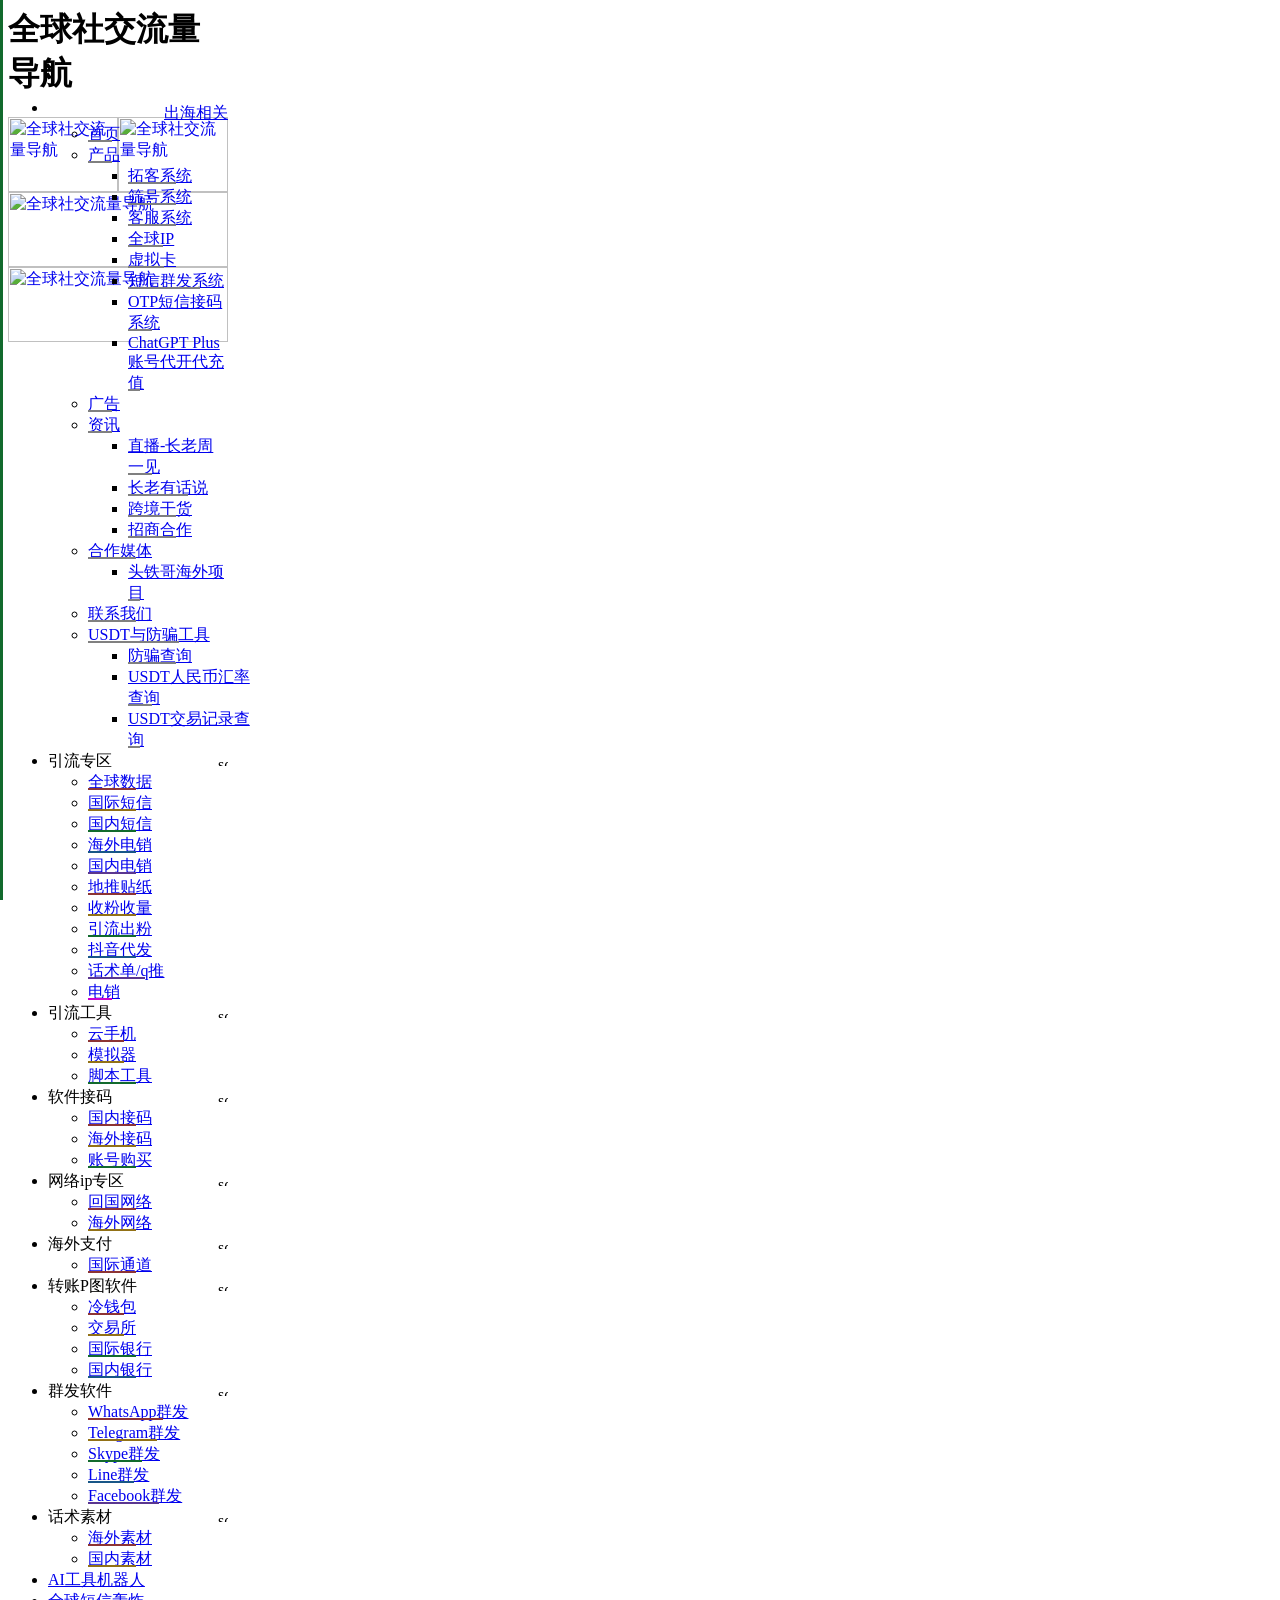
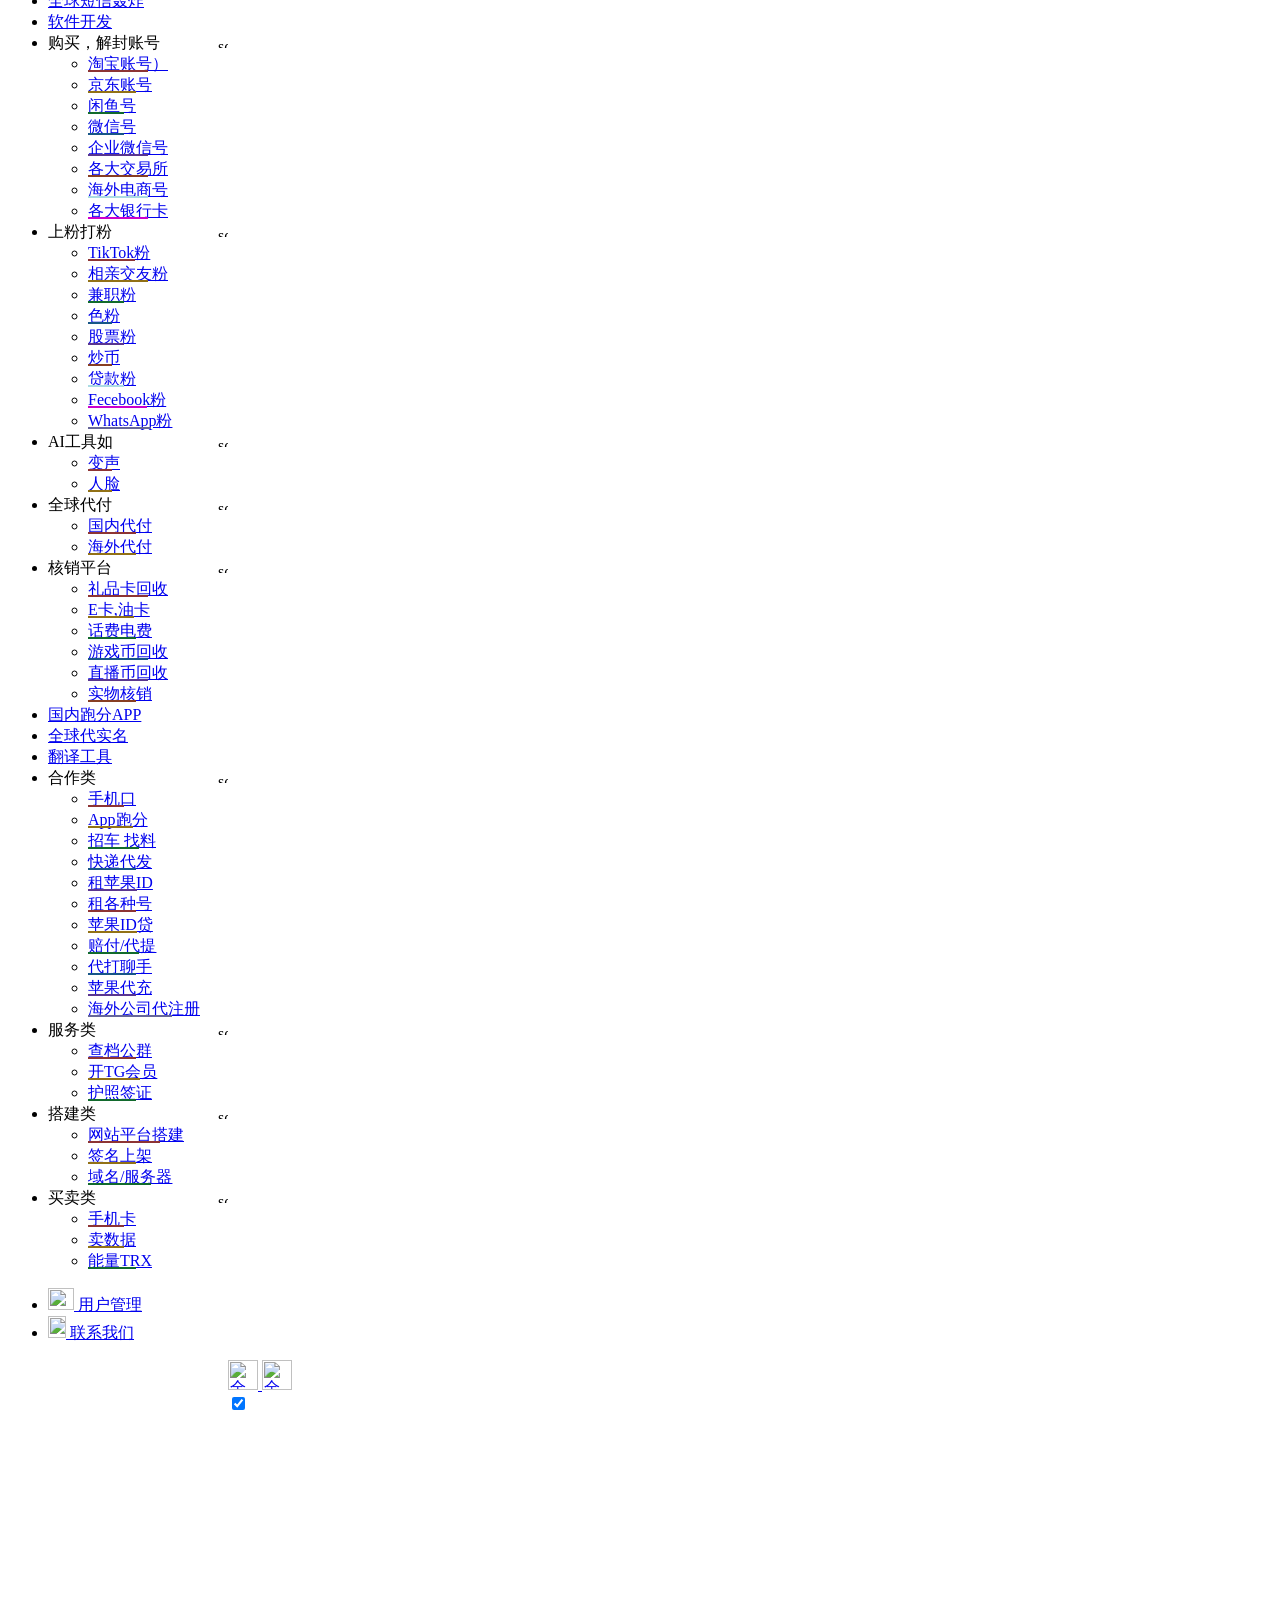
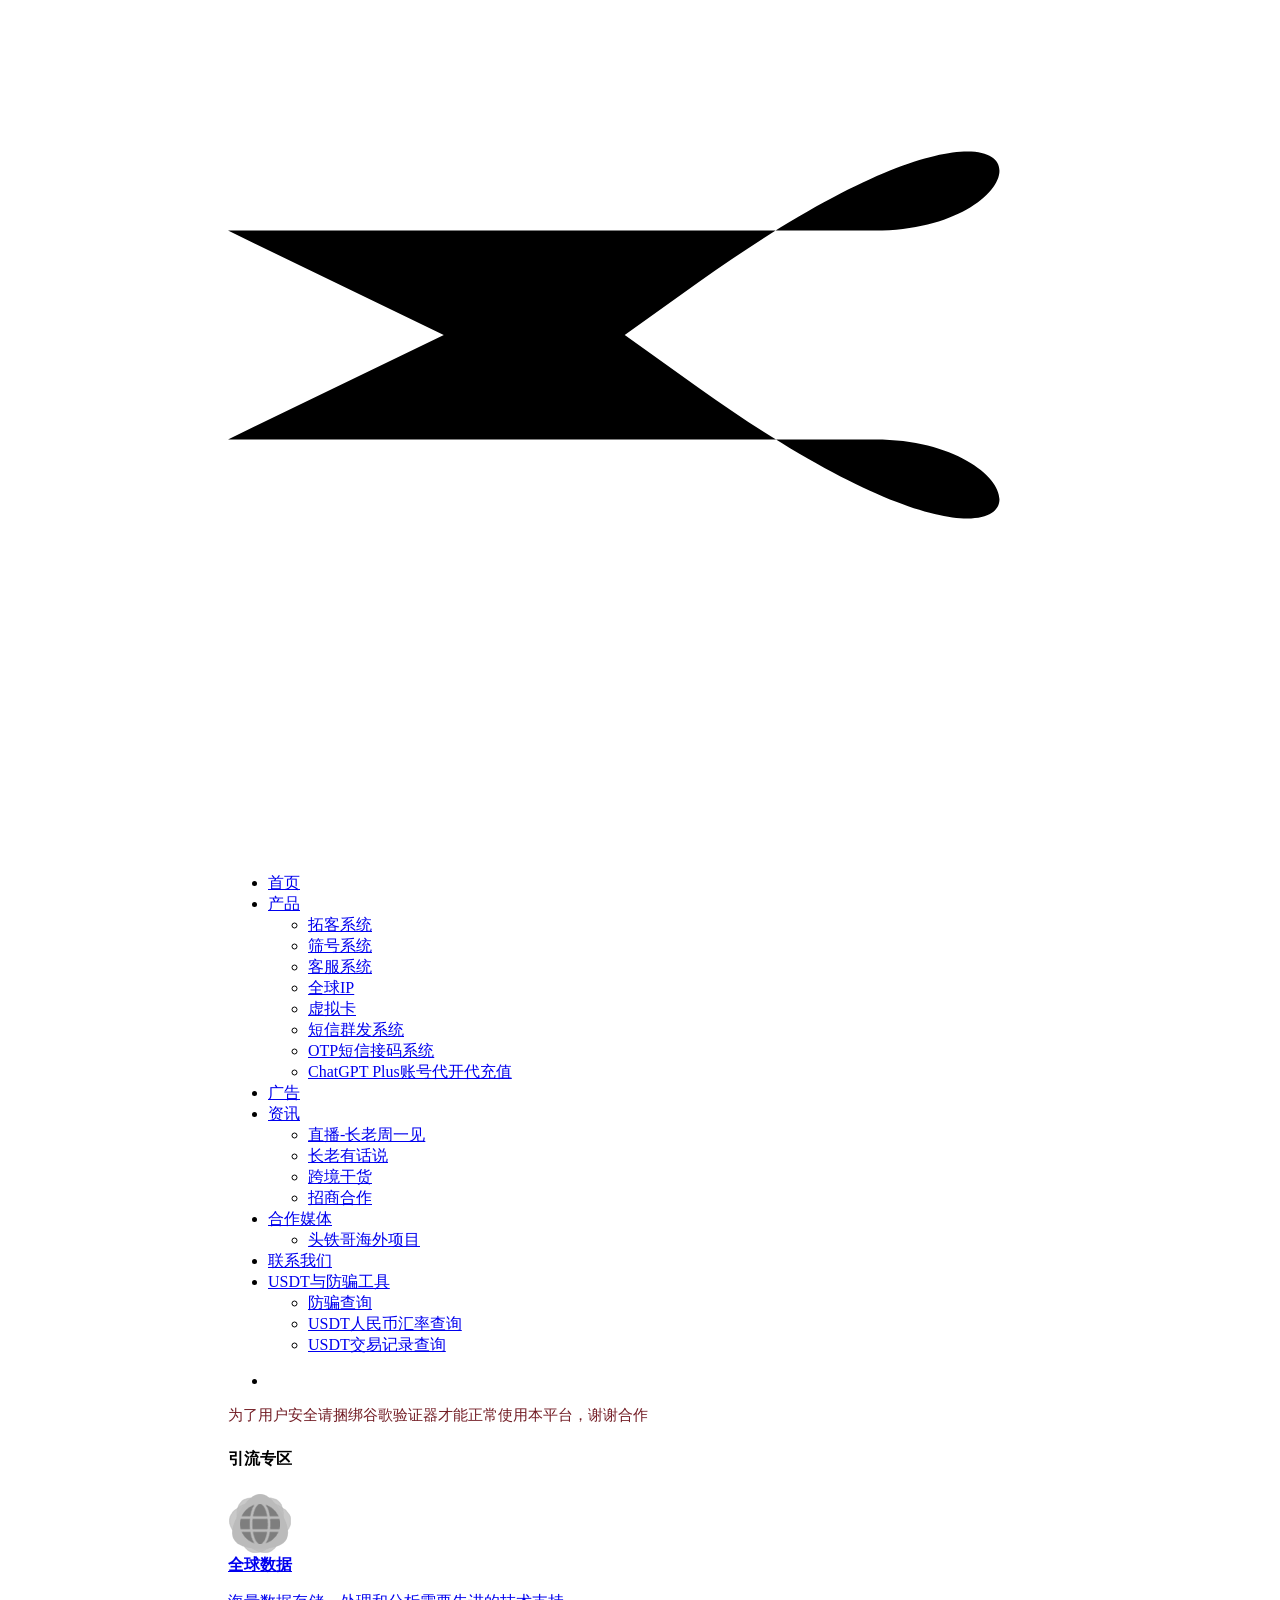
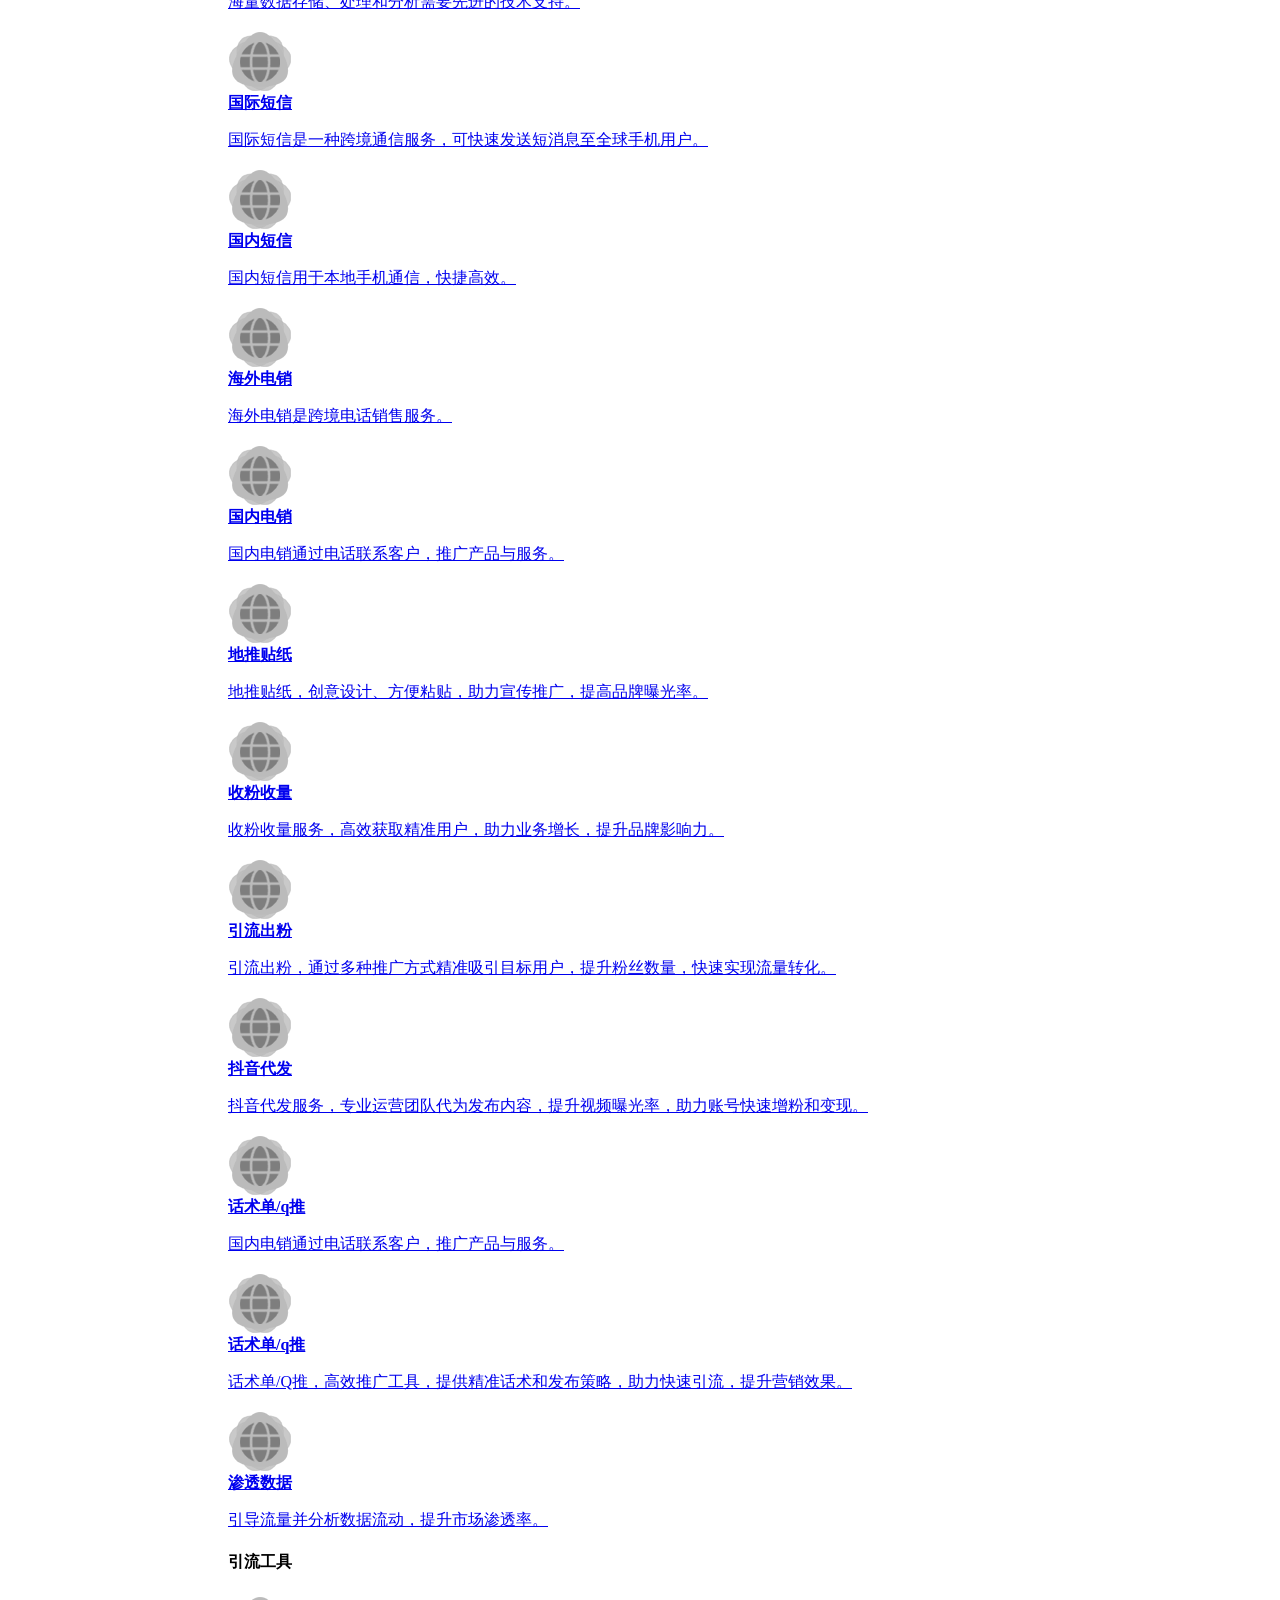
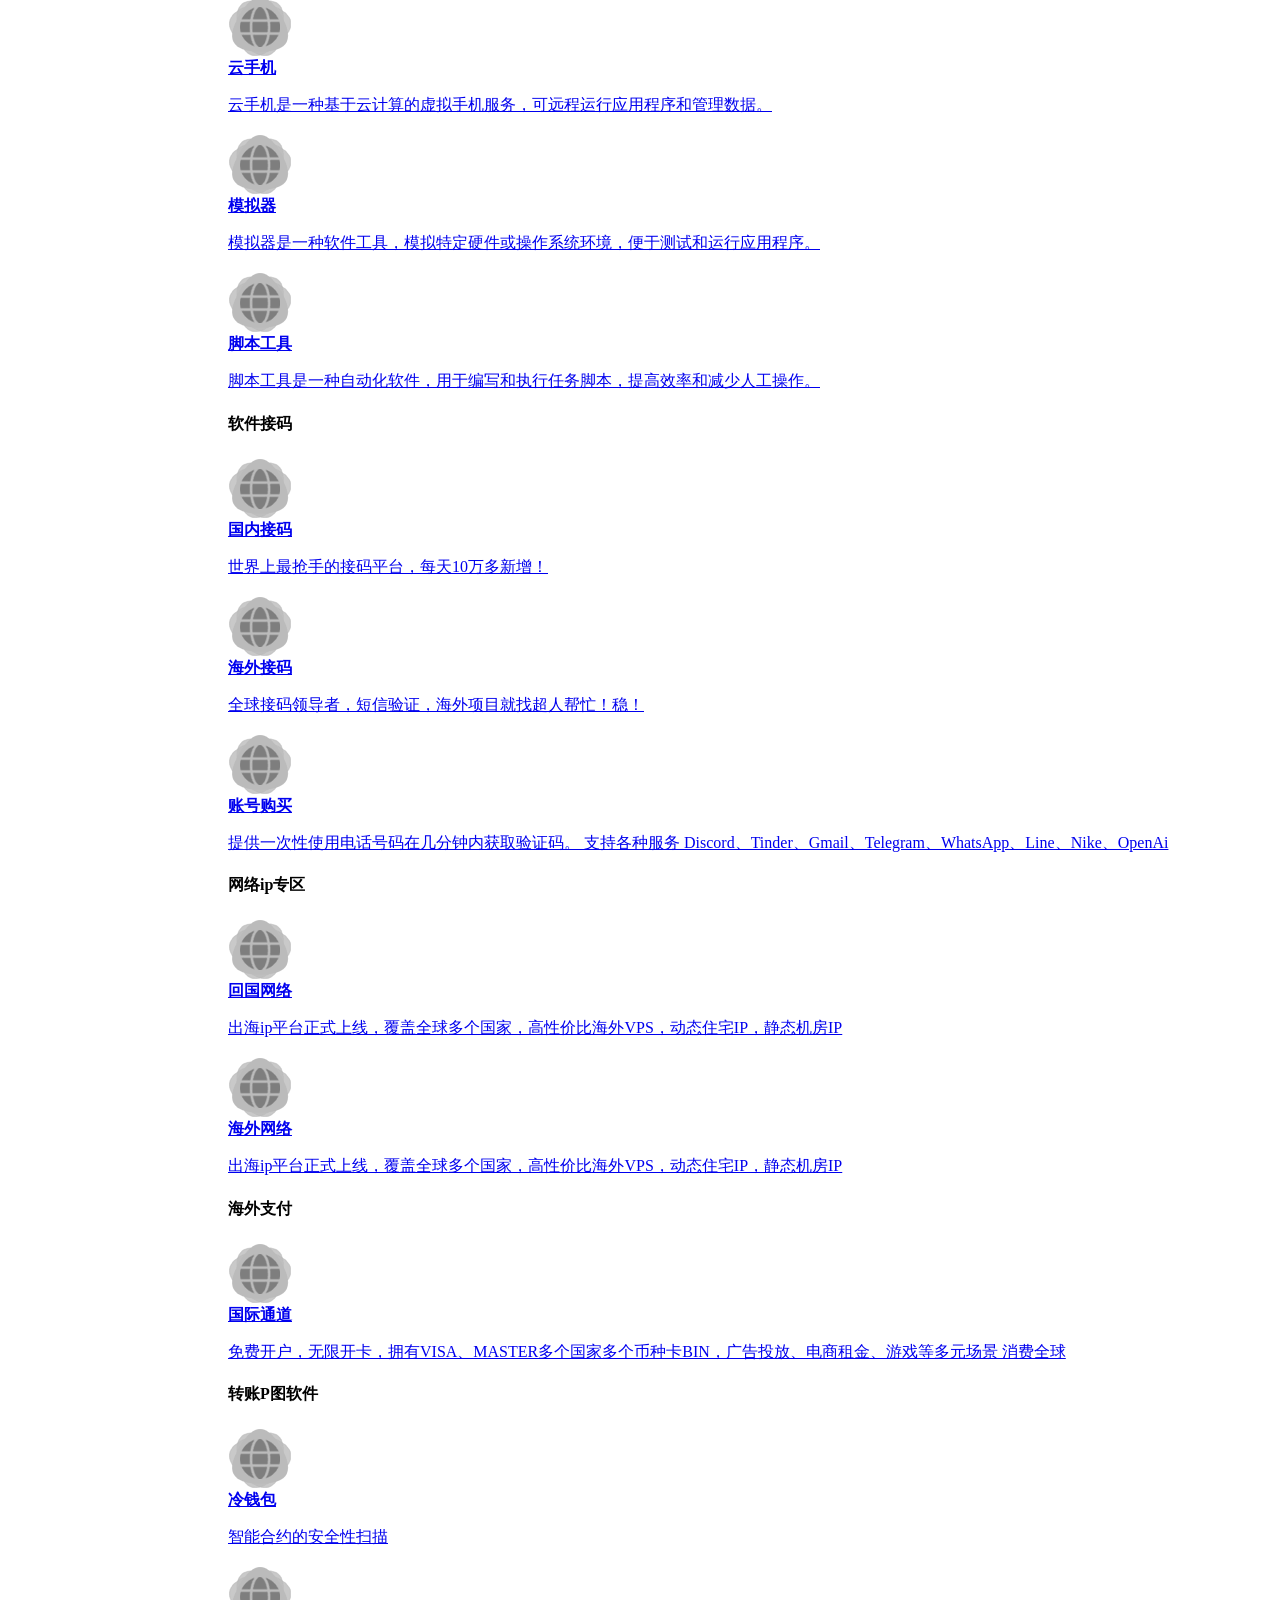
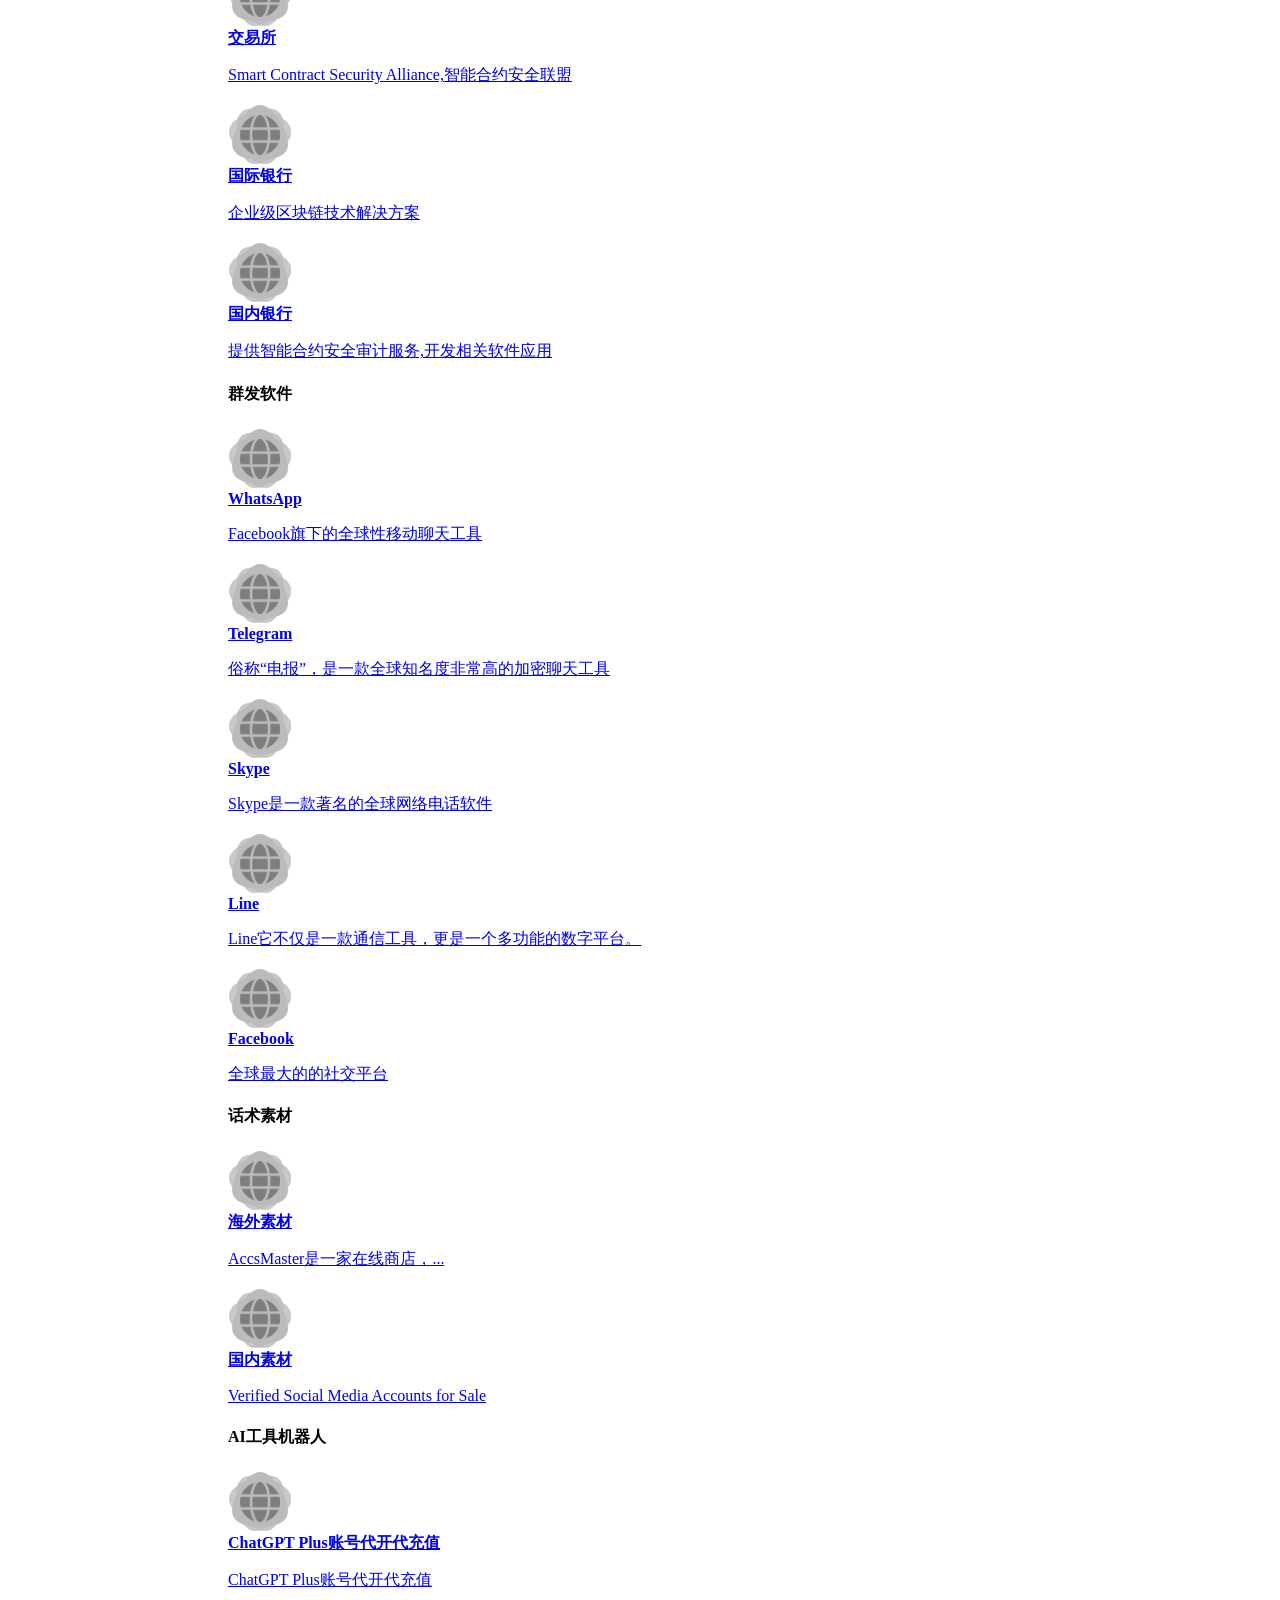
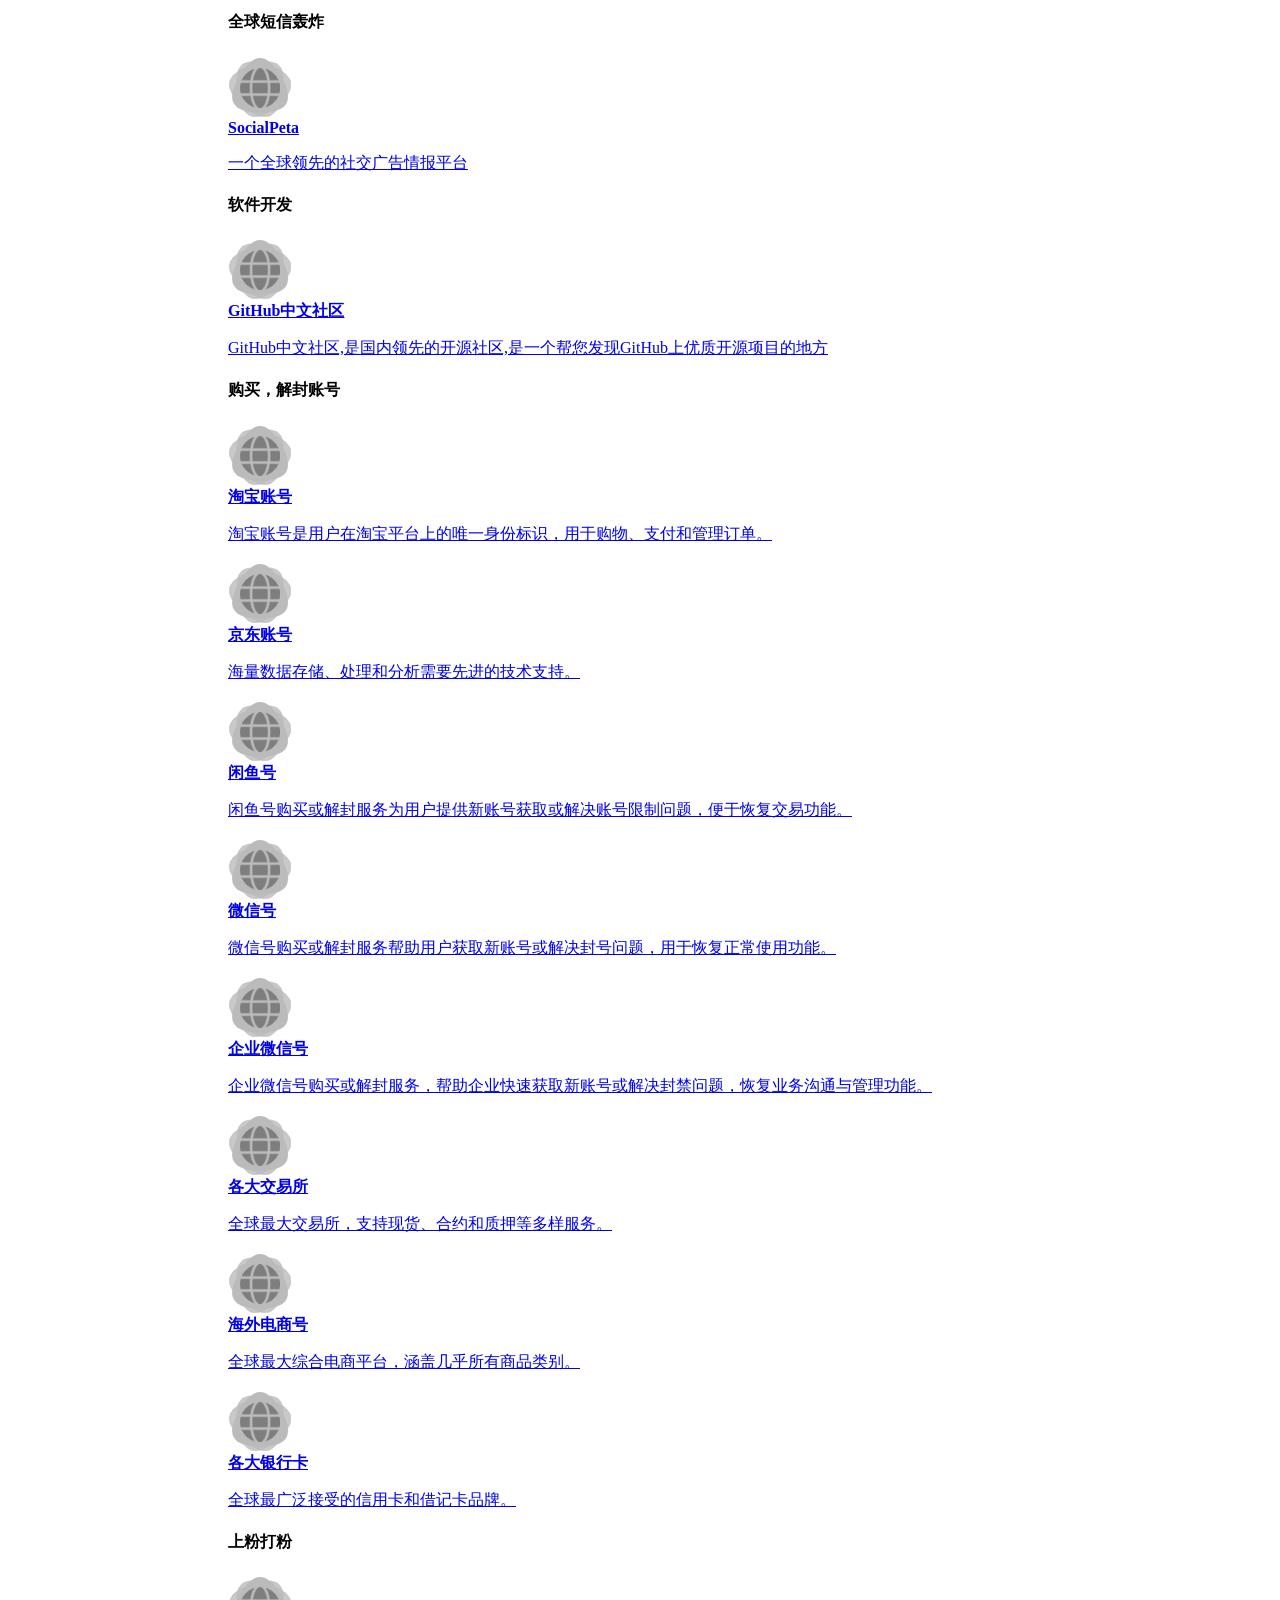
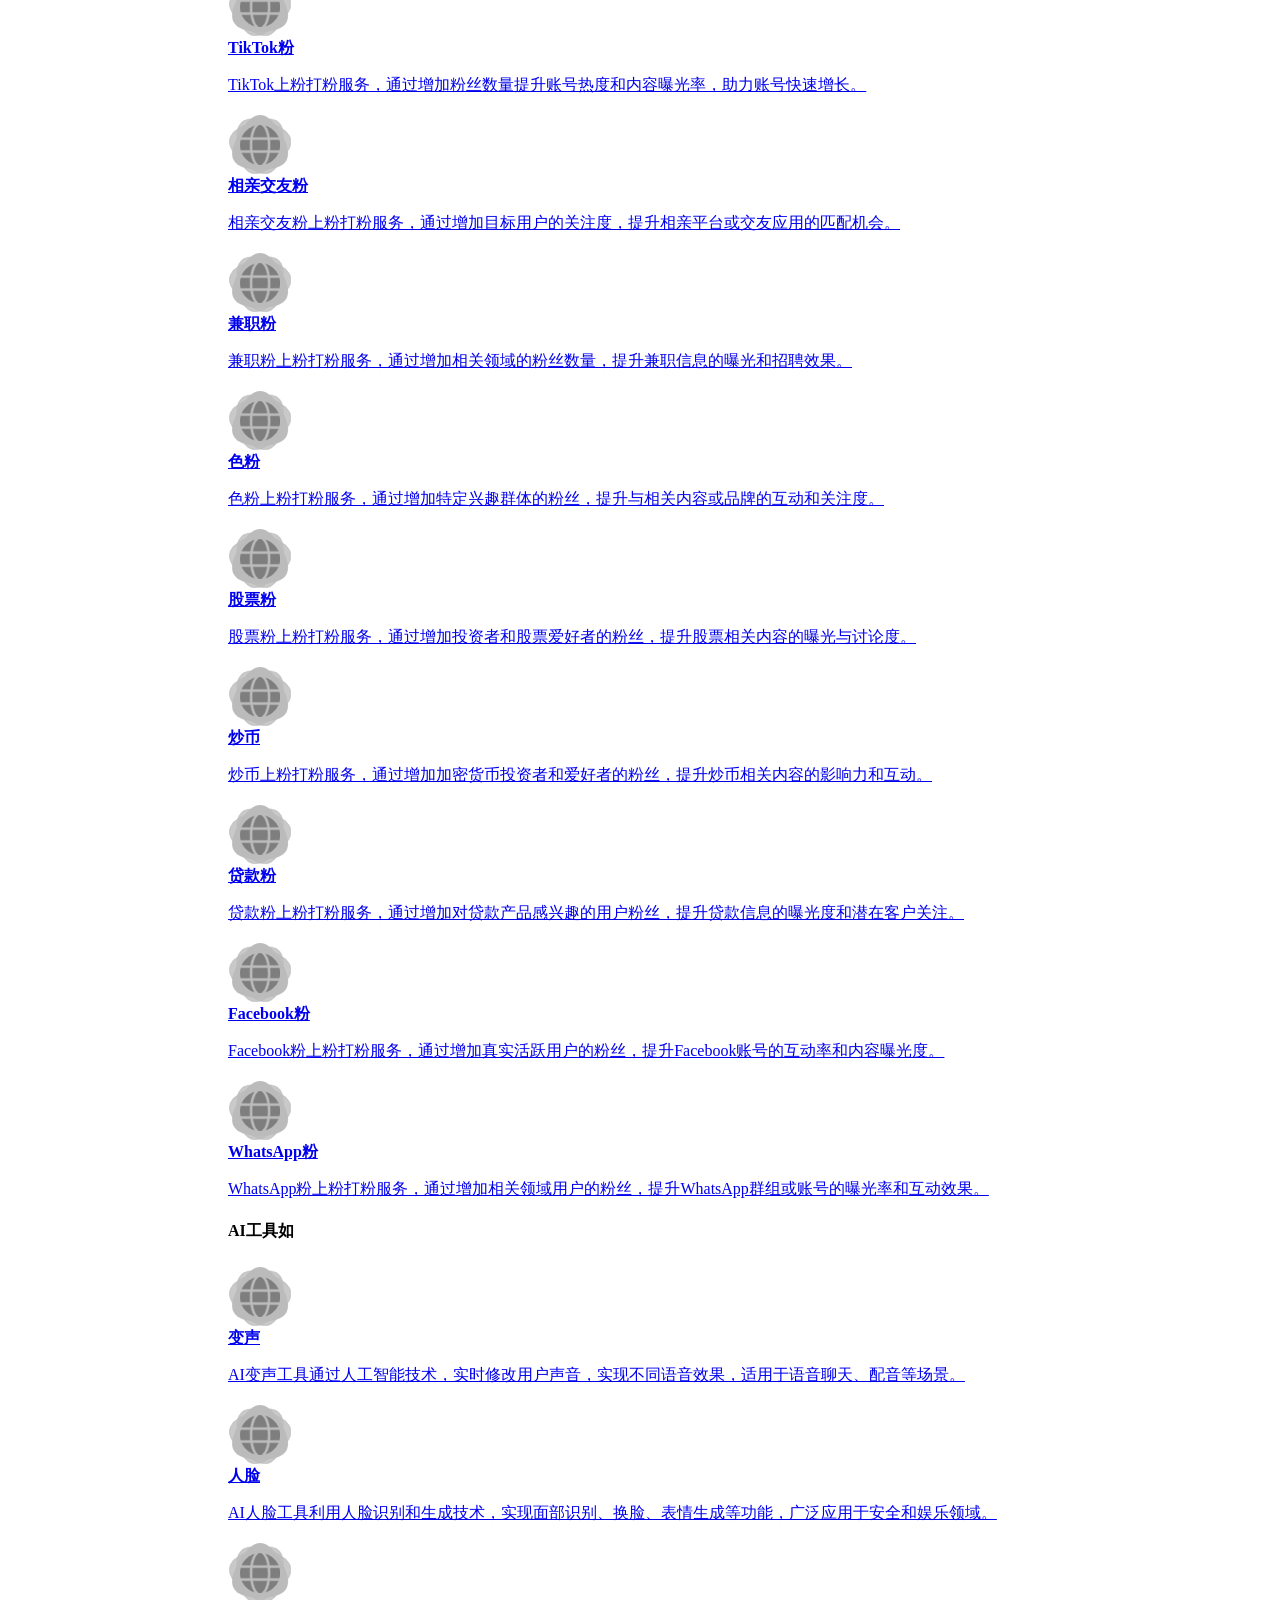
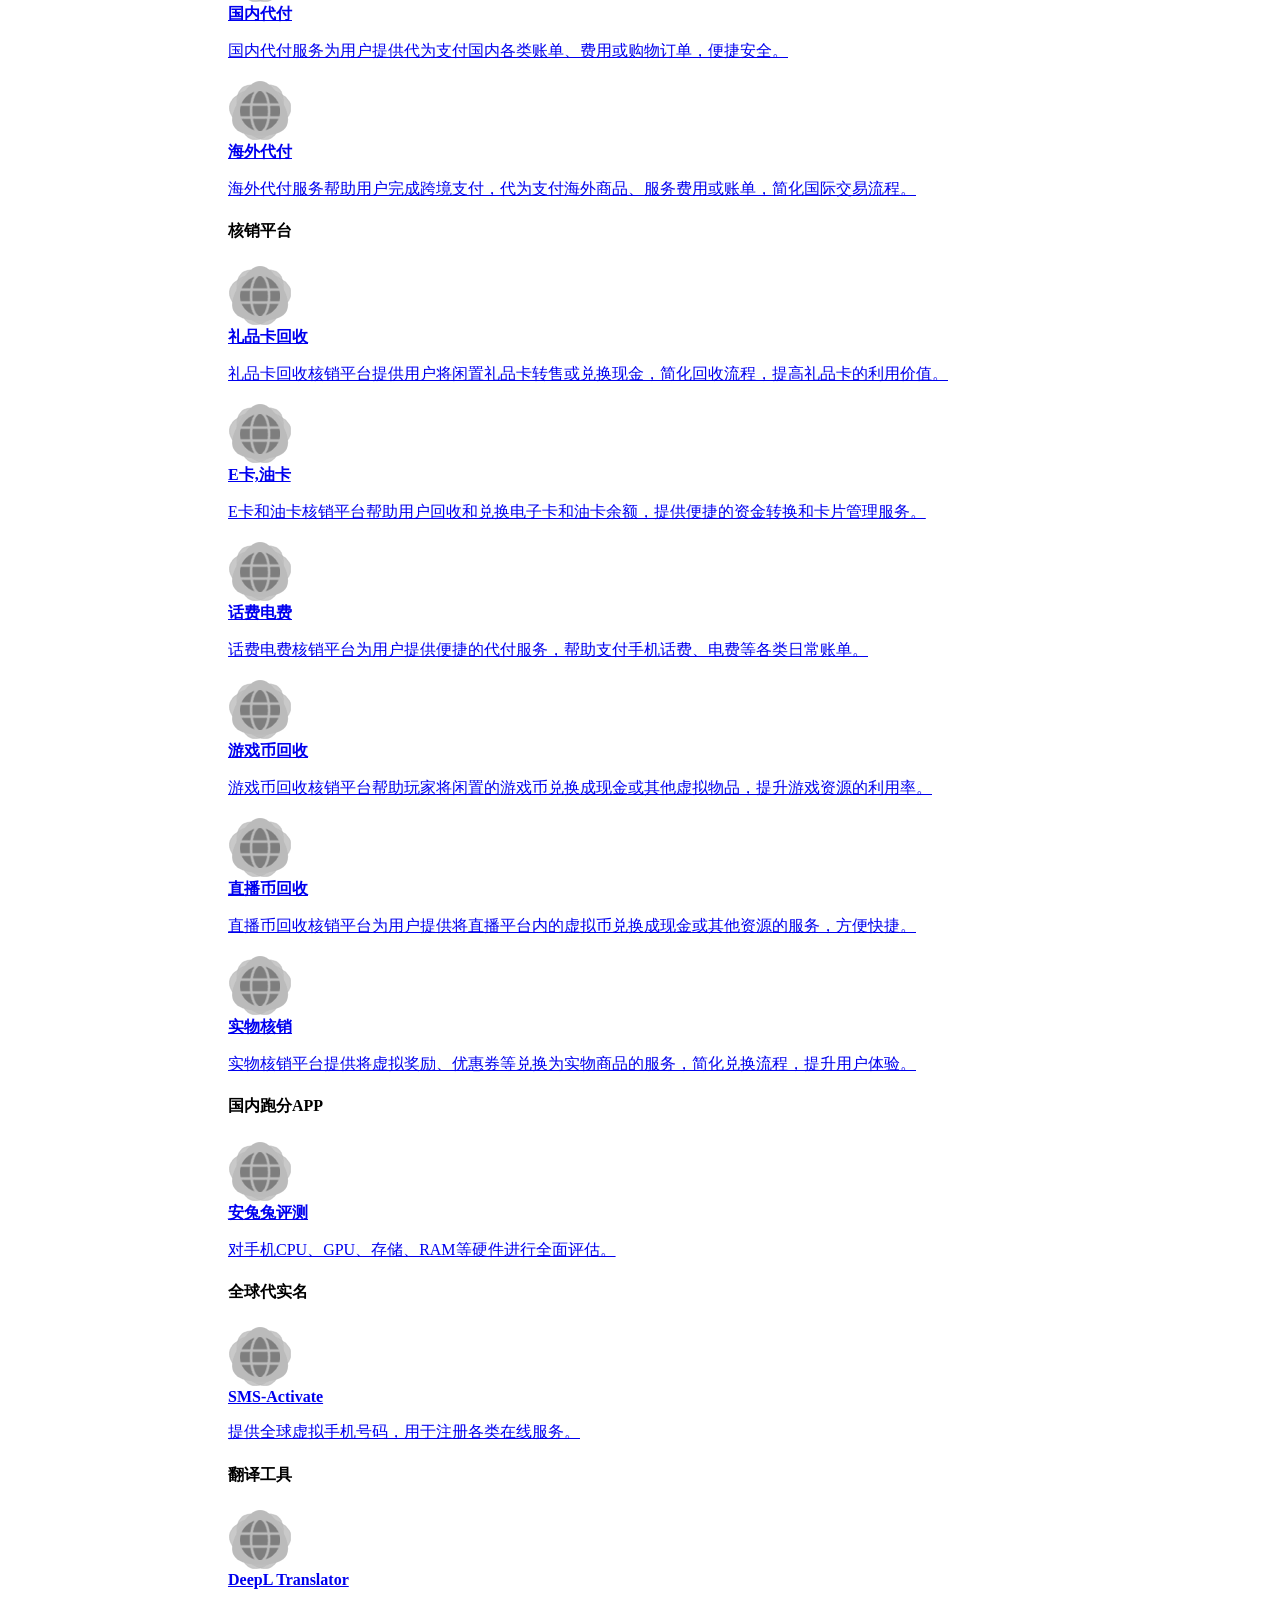
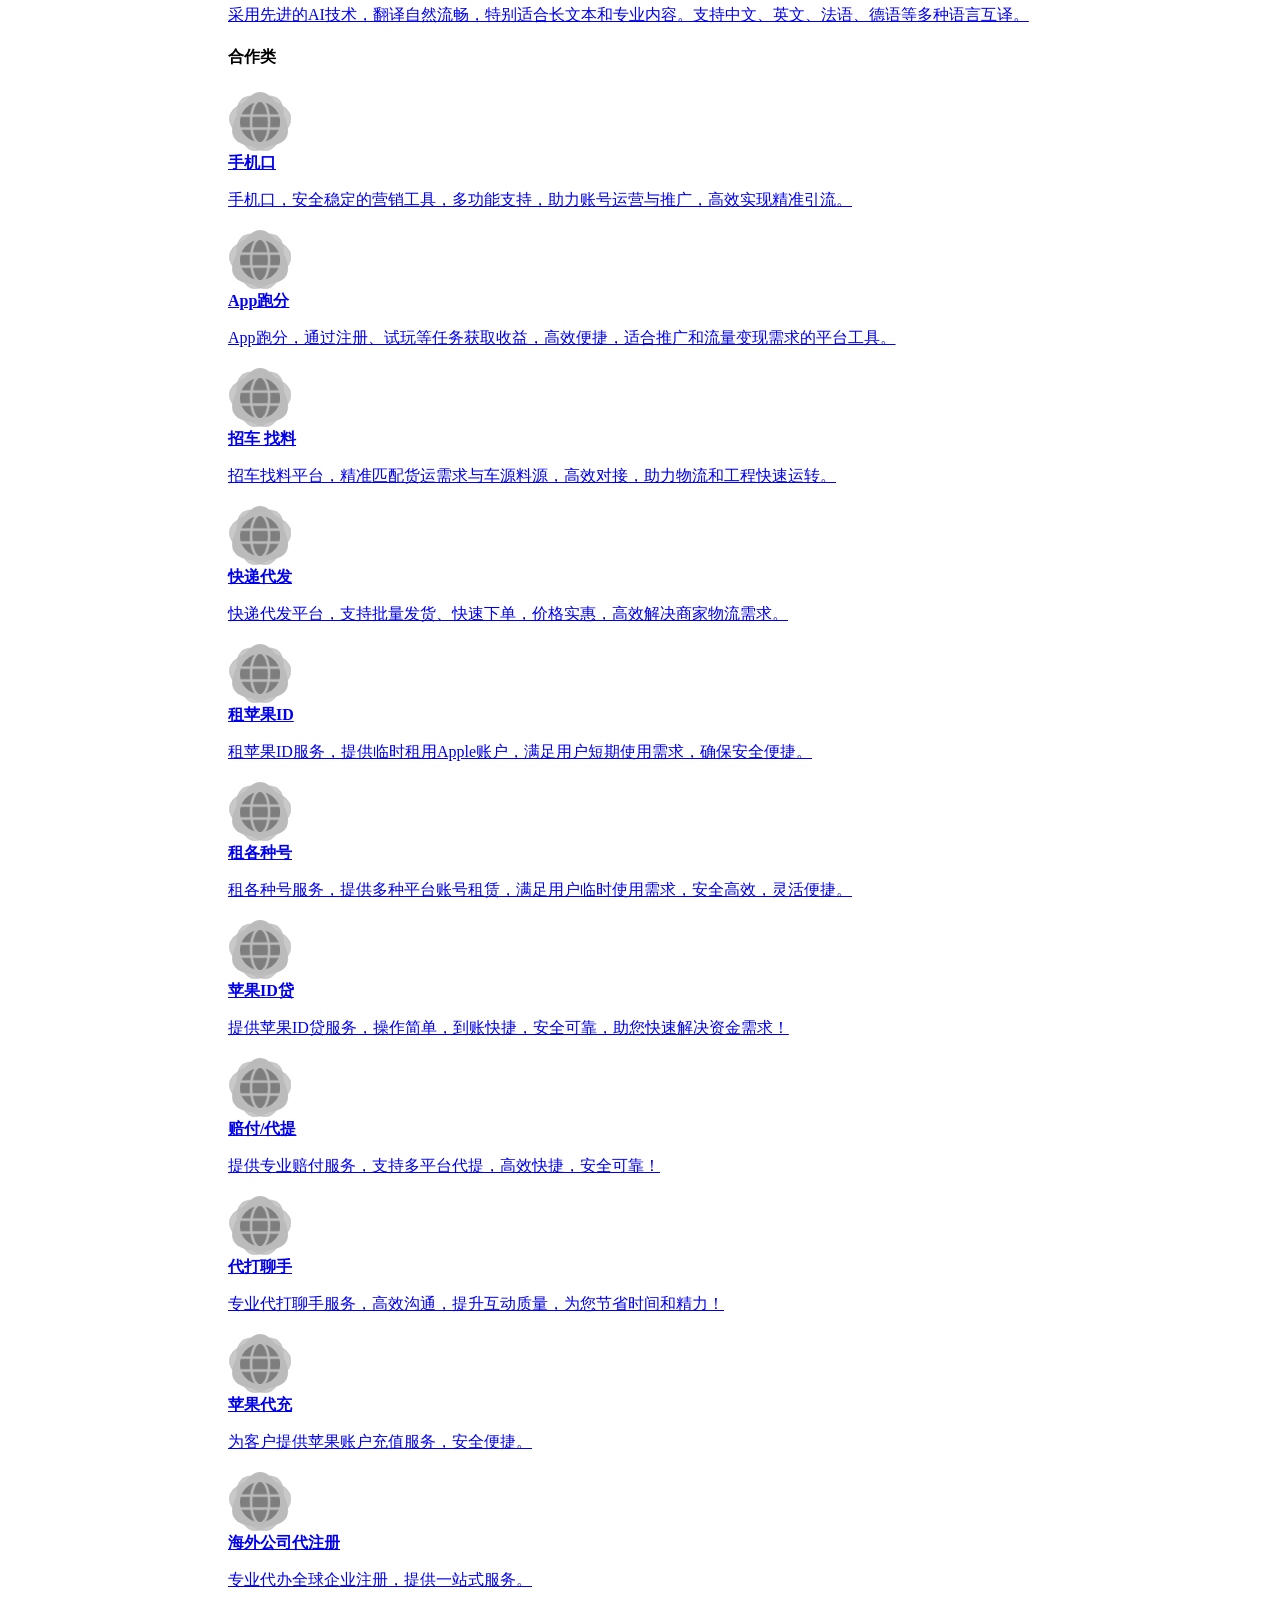
==== index.html @ ef0b439f "Add files via upload" ====
<html lang="zh-CN" class="io-white-mode" style="transform: none;">
    <head>
        <meta charset="UTF-8" />
        <meta http-equiv="X-UA-Compatible" content="IE=edge, chrome=1" />
        <meta name="viewport" content="width=device-width, initial-scale=1.0, minimum-scale=1.0, maximum-scale=1.0, user-scalable=no" />
        <title>云顶超级管理系统</title>
        <meta name="theme-color" content="#f9f9f9" />
        <meta name="keywords" content="海外引流推广,社交媒体营销,跨境电商,导航网站,外贸必备工具,亚马逊,独立站,Facebook广告,google广告,跨境营销" />
        <meta name="description" content="出海专注海外社交流量推广，我们提供众多亚马逊、独立站、跨境电商和外贸行业站外引流必备的营销工具资源和网址导航，还有Facebook广告投放,Google广告投放，以及Facebook，WhatsApp，LINE，Instagram，Tiktok，Telegram等群控协议、引流加粉、海外接码、海外推广等资源，适合跨境行业运营人员和广告优化师系统性学习。"/>
        <meta property="og:type" content="website" />
        <meta property="og:title" content="全球社交流量导航" />
        <meta property="og:description" content="出海专注海外社交流量推广，我们提供众多亚马逊、独立站、跨境电商和外贸行业站外引流必备的营销工具资源和网址导航，还有Facebook广告投放,Google广告投放，以及Facebook，WhatsApp，LINE，Instagram，Tiktok，Telegram等群控协议、引流加粉、海外接码、海外推广等资源，适合跨境行业运营人员和广告优化师系统性学习。"/>
        <meta property="og:image" content="./圆形.png" />
        <meta property="og:site_name" content="全球社交流量导航" />
        <link rel="shortcut icon" href="./圆形.png" />
        <link rel="apple-touch-icon" href="./圆形.png" />
        <meta name="robots" content="max-image-preview:large" />
        <link rel="stylesheet" id="dashicons-css" href="static/css/dashicons.min.css" type="text/css" media="all" />
        <link rel="stylesheet" id="post-views-counter-frontend-css" href="static/css/frontend.css" type="text/css" media="all" />
        <link rel="stylesheet" id="sfm-fontawesome-css" href="static/css/all.css" type="text/css" media="all" />
        <link rel="stylesheet" id="sfm-eleganticons-css" href="static/css/eleganticons.css" type="text/css" media="all" />
        <link rel="stylesheet" id="sfm-essential-icon-css" href="static/css/essentialicon.css" type="text/css" media="all" />
        <link rel="stylesheet" id="sfm-iconfont-css" href="static/css/icofont.css" type="text/css" media="all" />
        <link rel="stylesheet" id="sfm-materialdesignicons-css" href="static/css/materialdesignicons.css" type="text/css" media="all" />
        <link rel="stylesheet" id="sfm-style-css" href="static/css/style.css" type="text/css" media="all" />
        <style id="sfm-style-inline-css" type="text/css">
            .sfm-floating-menu a.sfm-shape-button {
                height: 50px;
                width: 50px;
            }
            .sfm-floating-menu a.sfm-shape-button {
                font-size: 25px;
            }
            .sfm-floating-menu i {
                top: 0px;
            }
            .sfm-floating-menu.horizontal {
                margin: 0 -5px;
            }
            .sfm-floating-menu.vertical {
                margin: -5px 0;
            }
            .sfm-floating-menu.horizontal .sfm-button {
                margin: 0 5px;
            }
            .sfm-floating-menu.vertical .sfm-button {
                margin: 5px 0;
            }
            .sfm-floating-menu.top-left,
            .sfm-floating-menu.top-right,
            .sfm-floating-menu.top-middle {
                top: 0px;
            }
            .sfm-floating-menu.bottom-left,
            .sfm-floating-menu.bottom-right,
            .sfm-floating-menu.bottom-middle {
                bottom: 160px;
            }
            .sfm-floating-menu.top-left,
            .sfm-floating-menu.bottom-left,
            .sfm-floating-menu.middle-left {
                left: 0px;
            }
            .sfm-floating-menu.top-right,
            .sfm-floating-menu.bottom-right,
            .sfm-floating-menu.middle-right {
                right: 0px;
            }
            .sfm-floating-menu {
                z-index: 9;
            }
            .sfm-floating-menu .sfm-623c1b188d613 a.sfm-shape-button {
                background: #00ccbf;
            }
            .sfm-floating-menu .sfm-623c1b188d613 a.sfm-shape-button {
                color: #ffffff;
            }
            .sfm-floating-menu .sfm-623c1b188d613:hover a.sfm-shape-button {
                background: #f26a13;
            }
            .sfm-floating-menu .sfm-623c1b188d613:hover a.sfm-shape-button {
                color: #ffffff;
            }
            .sfm-floating-menu .sfm-623c1b188d613 .sfm-tool-tip {
                background: #f26a13;
            }
            .sfm-floating-menu.top-left.horizontal .sfm-623c1b188d613 .sfm-tool-tip:after,
            .sfm-floating-menu.top-middle.horizontal .sfm-623c1b188d613 .sfm-tool-tip:after,
            .sfm-floating-menu.top-right.horizontal .sfm-623c1b188d613 .sfm-tool-tip:after {
                border-color: transparent transparent #f26a13 transparent;
            }
            .sfm-floating-menu.top-left.vertical .sfm-623c1b188d613 .sfm-tool-tip:after,
            .sfm-floating-menu.top-middle.vertical .sfm-623c1b188d613 .sfm-tool-tip:after,
            .sfm-floating-menu.bottom-left.vertical .sfm-623c1b188d613 .sfm-tool-tip:after,
            .sfm-floating-menu.bottom-middle.vertical .sfm-623c1b188d613 .sfm-tool-tip:after,
            .sfm-floating-menu.middle-left.vertical .sfm-623c1b188d613 .sfm-tool-tip:after {
                border-color: transparent #f26a13 transparent transparent;
            }
            .sfm-floating-menu.top-right.vertical .sfm-623c1b188d613 .sfm-tool-tip:after,
            .sfm-floating-menu.middle-right.vertical .sfm-623c1b188d613 .sfm-tool-tip:after,
            .sfm-floating-menu.bottom-right.vertical .sfm-623c1b188d613 .sfm-tool-tip:after {
                border-color: transparent transparent transparent #f26a13;
            }
            .sfm-floating-menu.bottom-left.horizontal .sfm-623c1b188d613 .sfm-tool-tip:after,
            .sfm-floating-menu.bottom-middle.horizontal .sfm-623c1b188d613 .sfm-tool-tip:after,
            .sfm-floating-menu.bottom-right.horizontal .sfm-623c1b188d613 .sfm-tool-tip:after,
            .sfm-floating-menu.middle-left.horizontal .sfm-623c1b188d613 .sfm-tool-tip:after,
            .sfm-floating-menu.middle-right.horizontal .sfm-623c1b188d613 .sfm-tool-tip:after {
                border-color: #f26a13 transparent transparent transparent;
            }
            .sfm-floating-menu .sfm-623c1b188d613 .sfm-tool-tip a {
                color: #ffffff;
            }
            .sfm-floating-menu .sfm-tool-tip a {
                font-family: Open Sans;
            }
            .sfm-floating-menu .sfm-tool-tip a {
                font-weight: 400;
                font-style: normal;
            }
            .sfm-floating-menu .sfm-tool-tip a {
                text-transform: none;
            }
            .sfm-floating-menu .sfm-tool-tip a {
                text-decoration: none;
            }
            .sfm-floating-menu .sfm-tool-tip a {
                font-size: 16px;
            }
            .sfm-floating-menu .sfm-tool-tip a {
                line-height: 1;
            }
            .sfm-floating-menu .sfm-tool-tip a {
                letter-spacing: 0px;
            }
        </style>
        <style id="sfm-fonts-css" media="all">
            /* cyrillic-ext */
            @font-face {
                font-family: "Open Sans";
                font-style: italic;
                font-weight: 300;
                font-stretch: 100%;
                font-display: swap;
                src: url(./static/fonts/icofont.woff2) format("woff2");
                unicode-range: U+0460-052F, U+1C80-1C88, U+20B4, U+2DE0-2DFF, U+A640-A69F, U+FE2E-FE2F;
            }
            /* cyrillic */
            @font-face {
                font-family: "Open Sans";
                font-style: italic;
                font-weight: 300;
                font-stretch: 100%;
                font-display: swap;
                src: url(./static/fonts/icofont.woff2) format("woff2");
                unicode-range: U+0301, U+0400-045F, U+0490-0491, U+04B0-04B1, U+2116;
            }
            /* greek-ext */
            @font-face {
                font-family: "Open Sans";
                font-style: italic;
                font-weight: 300;
                font-stretch: 100%;
                font-display: swap;
                src: url(./static/fonts/icofont.woff2) format("woff2");
                unicode-range: U+1F00-1FFF;
            }
            /* greek */
            @font-face {
                font-family: "Open Sans";
                font-style: italic;
                font-weight: 300;
                font-stretch: 100%;
                font-display: swap;
                src: url(./static/fonts/icofont.woff2) format("woff2");
                unicode-range: U+0370-03FF;
            }
            /* hebrew */
            @font-face {
                font-family: "Open Sans";
                font-style: italic;
                font-weight: 300;
                font-stretch: 100%;
                font-display: swap;
                src: url(./static/fonts/icofont.woff2) format("woff2");
                unicode-range: U+0590-05FF, U+200C-2010, U+20AA, U+25CC, U+FB1D-FB4F;
            }
            /* vietnamese */
            @font-face {
                font-family: "Open Sans";
                font-style: italic;
                font-weight: 300;
                font-stretch: 100%;
                font-display: swap;
                src: url(./static/fonts/icofont.woff2) format("woff2");
                unicode-range: U+0102-0103, U+0110-0111, U+0128-0129, U+0168-0169, U+01A0-01A1, U+01AF-01B0, U+0300-0301, U+0303-0304, U+0308-0309, U+0323, U+0329, U+1EA0-1EF9, U+20AB;
            }
            /* latin-ext */
            @font-face {
                font-family: "Open Sans";
                font-style: italic;
                font-weight: 300;
                font-stretch: 100%;
                font-display: swap;
                src: url(./static/fonts/icofont.woff2) format("woff2");
                unicode-range: U+0100-02AF, U+0304, U+0308, U+0329, U+1E00-1E9F, U+1EF2-1EFF, U+2020, U+20A0-20AB, U+20AD-20CF, U+2113, U+2C60-2C7F, U+A720-A7FF;
            }
            /* latin */
            @font-face {
                font-family: "Open Sans";
                font-style: italic;
                font-weight: 300;
                font-stretch: 100%;
                font-display: swap;
                src: url(./static/fonts/icofont.woff2) format("woff2");
                unicode-range: U+0000-00FF, U+0131, U+0152-0153, U+02BB-02BC, U+02C6, U+02DA, U+02DC, U+0304, U+0308, U+0329, U+2000-206F, U+2074, U+20AC, U+2122, U+2191, U+2193, U+2212, U+2215, U+FEFF, U+FFFD;
            }
            /* cyrillic-ext */
            @font-face {
                font-family: "Open Sans";
                font-style: italic;
                font-weight: 400;
                font-stretch: 100%;
                font-display: swap;
                src: url(./static/fonts/icofont.woff2) format("woff2");
                unicode-range: U+0460-052F, U+1C80-1C88, U+20B4, U+2DE0-2DFF, U+A640-A69F, U+FE2E-FE2F;
            }
            /* cyrillic */
            @font-face {
                font-family: "Open Sans";
                font-style: italic;
                font-weight: 400;
                font-stretch: 100%;
                font-display: swap;
                src: url(./static/fonts/icofont.woff2) format("woff2");
                unicode-range: U+0301, U+0400-045F, U+0490-0491, U+04B0-04B1, U+2116;
            }
            /* greek-ext */
            @font-face {
                font-family: "Open Sans";
                font-style: italic;
                font-weight: 400;
                font-stretch: 100%;
                font-display: swap;
                src: url(./static/fonts/icofont.woff2) format("woff2");
                unicode-range: U+1F00-1FFF;
            }
            /* greek */
            @font-face {
                font-family: "Open Sans";
                font-style: italic;
                font-weight: 400;
                font-stretch: 100%;
                font-display: swap;
                src: url(./static/fonts/icofont.woff2) format("woff2");
                unicode-range: U+0370-03FF;
            }
            /* hebrew */
            @font-face {
                font-family: "Open Sans";
                font-style: italic;
                font-weight: 400;
                font-stretch: 100%;
                font-display: swap;
                src: url(./static/fonts/icofont.woff2) format("woff2");
                unicode-range: U+0590-05FF, U+200C-2010, U+20AA, U+25CC, U+FB1D-FB4F;
            }
            /* vietnamese */
            @font-face {
                font-family: "Open Sans";
                font-style: italic;
                font-weight: 400;
                font-stretch: 100%;
                font-display: swap;
                src: url(./static/fonts/icofont.woff2) format("woff2");
                unicode-range: U+0102-0103, U+0110-0111, U+0128-0129, U+0168-0169, U+01A0-01A1, U+01AF-01B0, U+0300-0301, U+0303-0304, U+0308-0309, U+0323, U+0329, U+1EA0-1EF9, U+20AB;
            }
            /* latin-ext */
            @font-face {
                font-family: "Open Sans";
                font-style: italic;
                font-weight: 400;
                font-stretch: 100%;
                font-display: swap;
                src: url(./static/fonts/icofont.woff2) format("woff2");
                unicode-range: U+0100-02AF, U+0304, U+0308, U+0329, U+1E00-1E9F, U+1EF2-1EFF, U+2020, U+20A0-20AB, U+20AD-20CF, U+2113, U+2C60-2C7F, U+A720-A7FF;
            }
            /* latin */
            @font-face {
                font-family: "Open Sans";
                font-style: italic;
                font-weight: 400;
                font-stretch: 100%;
                font-display: swap;
                src: url(./static/fonts/icofont.woff2) format("woff2");
                unicode-range: U+0000-00FF, U+0131, U+0152-0153, U+02BB-02BC, U+02C6, U+02DA, U+02DC, U+0304, U+0308, U+0329, U+2000-206F, U+2074, U+20AC, U+2122, U+2191, U+2193, U+2212, U+2215, U+FEFF, U+FFFD;
            }
            /* cyrillic-ext */
            @font-face {
                font-family: "Open Sans";
                font-style: italic;
                font-weight: 600;
                font-stretch: 100%;
                font-display: swap;
                src: url(./static/fonts/icofont.woff2) format("woff2");
                unicode-range: U+0460-052F, U+1C80-1C88, U+20B4, U+2DE0-2DFF, U+A640-A69F, U+FE2E-FE2F;
            }
            /* cyrillic */
            @font-face {
                font-family: "Open Sans";
                font-style: italic;
                font-weight: 600;
                font-stretch: 100%;
                font-display: swap;
                src: url(./static/fonts/icofont.woff2) format("woff2");
                unicode-range: U+0301, U+0400-045F, U+0490-0491, U+04B0-04B1, U+2116;
            }
            /* greek-ext */
            @font-face {
                font-family: "Open Sans";
                font-style: italic;
                font-weight: 600;
                font-stretch: 100%;
                font-display: swap;
                src: url(./static/fonts/icofont.woff2) format("woff2");
                unicode-range: U+1F00-1FFF;
            }
            /* greek */
            @font-face {
                font-family: "Open Sans";
                font-style: italic;
                font-weight: 600;
                font-stretch: 100%;
                font-display: swap;
                src: url(./static/fonts/icofont.woff2) format("woff2");
                unicode-range: U+0370-03FF;
            }
            /* hebrew */
            @font-face {
                font-family: "Open Sans";
                font-style: italic;
                font-weight: 600;
                font-stretch: 100%;
                font-display: swap;
                src: url(./static/fonts/icofont.woff2) format("woff2");
                unicode-range: U+0590-05FF, U+200C-2010, U+20AA, U+25CC, U+FB1D-FB4F;
            }
            /* vietnamese */
            @font-face {
                font-family: "Open Sans";
                font-style: italic;
                font-weight: 600;
                font-stretch: 100%;
                font-display: swap;
                src: url(./static/fonts/icofont.woff2) format("woff2");
                unicode-range: U+0102-0103, U+0110-0111, U+0128-0129, U+0168-0169, U+01A0-01A1, U+01AF-01B0, U+0300-0301, U+0303-0304, U+0308-0309, U+0323, U+0329, U+1EA0-1EF9, U+20AB;
            }
            /* latin-ext */
            @font-face {
                font-family: "Open Sans";
                font-style: italic;
                font-weight: 600;
                font-stretch: 100%;
                font-display: swap;
                src: url(./static/fonts/icofont.woff2) format("woff2");
                unicode-range: U+0100-02AF, U+0304, U+0308, U+0329, U+1E00-1E9F, U+1EF2-1EFF, U+2020, U+20A0-20AB, U+20AD-20CF, U+2113, U+2C60-2C7F, U+A720-A7FF;
            }
            /* latin */
            @font-face {
                font-family: "Open Sans";
                font-style: italic;
                font-weight: 600;
                font-stretch: 100%;
                font-display: swap;
                src: url(./static/fonts/icofont.woff2) format("woff2");
                unicode-range: U+0000-00FF, U+0131, U+0152-0153, U+02BB-02BC, U+02C6, U+02DA, U+02DC, U+0304, U+0308, U+0329, U+2000-206F, U+2074, U+20AC, U+2122, U+2191, U+2193, U+2212, U+2215, U+FEFF, U+FFFD;
            }
            /* cyrillic-ext */
            @font-face {
                font-family: "Open Sans";
                font-style: italic;
                font-weight: 700;
                font-stretch: 100%;
                font-display: swap;
                src: url(./static/fonts/icofont.woff2) format("woff2");
                unicode-range: U+0460-052F, U+1C80-1C88, U+20B4, U+2DE0-2DFF, U+A640-A69F, U+FE2E-FE2F;
            }
            /* cyrillic */
            @font-face {
                font-family: "Open Sans";
                font-style: italic;
                font-weight: 700;
                font-stretch: 100%;
                font-display: swap;
                src: url(./static/fonts/icofont.woff2) format("woff2");
                unicode-range: U+0301, U+0400-045F, U+0490-0491, U+04B0-04B1, U+2116;
            }
            /* greek-ext */
            @font-face {
                font-family: "Open Sans";
                font-style: italic;
                font-weight: 700;
                font-stretch: 100%;
                font-display: swap;
                src: url(./static/fonts/icofont.woff2) format("woff2");
                unicode-range: U+1F00-1FFF;
            }
            /* greek */
            @font-face {
                font-family: "Open Sans";
                font-style: italic;
                font-weight: 700;
                font-stretch: 100%;
                font-display: swap;
                src: url(./static/fonts/icofont.woff2) format("woff2");
                unicode-range: U+0370-03FF;
            }
            /* hebrew */
            @font-face {
                font-family: "Open Sans";
                font-style: italic;
                font-weight: 700;
                font-stretch: 100%;
                font-display: swap;
                src: url(./static/fonts/icofont.woff2) format("woff2");
                unicode-range: U+0590-05FF, U+200C-2010, U+20AA, U+25CC, U+FB1D-FB4F;
            }
            /* vietnamese */
            @font-face {
                font-family: "Open Sans";
                font-style: italic;
                font-weight: 700;
                font-stretch: 100%;
                font-display: swap;
                src: url(./static/fonts/icofont.woff2) format("woff2");
                unicode-range: U+0102-0103, U+0110-0111, U+0128-0129, U+0168-0169, U+01A0-01A1, U+01AF-01B0, U+0300-0301, U+0303-0304, U+0308-0309, U+0323, U+0329, U+1EA0-1EF9, U+20AB;
            }
            /* latin-ext */
            @font-face {
                font-family: "Open Sans";
                font-style: italic;
                font-weight: 700;
                font-stretch: 100%;
                font-display: swap;
                src: url(./static/fonts/icofont.woff2) format("woff2");
                unicode-range: U+0100-02AF, U+0304, U+0308, U+0329, U+1E00-1E9F, U+1EF2-1EFF, U+2020, U+20A0-20AB, U+20AD-20CF, U+2113, U+2C60-2C7F, U+A720-A7FF;
            }
            /* latin */
            @font-face {
                font-family: "Open Sans";
                font-style: italic;
                font-weight: 700;
                font-stretch: 100%;
                font-display: swap;
                src: url(./static/fonts/icofont.woff2) format("woff2");
                unicode-range: U+0000-00FF, U+0131, U+0152-0153, U+02BB-02BC, U+02C6, U+02DA, U+02DC, U+0304, U+0308, U+0329, U+2000-206F, U+2074, U+20AC, U+2122, U+2191, U+2193, U+2212, U+2215, U+FEFF, U+FFFD;
            }
            /* cyrillic-ext */
            @font-face {
                font-family: "Open Sans";
                font-style: italic;
                font-weight: 800;
                font-stretch: 100%;
                font-display: swap;
                src: url(./static/fonts/icofont.woff2) format("woff2");
                unicode-range: U+0460-052F, U+1C80-1C88, U+20B4, U+2DE0-2DFF, U+A640-A69F, U+FE2E-FE2F;
            }
            /* cyrillic */
            @font-face {
                font-family: "Open Sans";
                font-style: italic;
                font-weight: 800;
                font-stretch: 100%;
                font-display: swap;
                src: url(./static/fonts/icofont.woff2) format("woff2");
                unicode-range: U+0301, U+0400-045F, U+0490-0491, U+04B0-04B1, U+2116;
            }
            /* greek-ext */
            @font-face {
                font-family: "Open Sans";
                font-style: italic;
                font-weight: 800;
                font-stretch: 100%;
                font-display: swap;
                src: url(./static/fonts/icofont.woff2) format("woff2");
                unicode-range: U+1F00-1FFF;
            }
            /* greek */
            @font-face {
                font-family: "Open Sans";
                font-style: italic;
                font-weight: 800;
                font-stretch: 100%;
                font-display: swap;
                src: url(./static/fonts/icofont.woff2) format("woff2");
                unicode-range: U+0370-03FF;
            }
            /* hebrew */
            @font-face {
                font-family: "Open Sans";
                font-style: italic;
                font-weight: 800;
                font-stretch: 100%;
                font-display: swap;
                src: url(./static/fonts/icofont.woff2) format("woff2");
                unicode-range: U+0590-05FF, U+200C-2010, U+20AA, U+25CC, U+FB1D-FB4F;
            }
            /* vietnamese */
            @font-face {
                font-family: "Open Sans";
                font-style: italic;
                font-weight: 800;
                font-stretch: 100%;
                font-display: swap;
                src: url(./static/fonts/icofont.woff2) format("woff2");
                unicode-range: U+0102-0103, U+0110-0111, U+0128-0129, U+0168-0169, U+01A0-01A1, U+01AF-01B0, U+0300-0301, U+0303-0304, U+0308-0309, U+0323, U+0329, U+1EA0-1EF9, U+20AB;
            }
            /* latin-ext */
            @font-face {
                font-family: "Open Sans";
                font-style: italic;
                font-weight: 800;
                font-stretch: 100%;
                font-display: swap;
                src: url(./static/fonts/icofont.woff2) format("woff2");
                unicode-range: U+0100-02AF, U+0304, U+0308, U+0329, U+1E00-1E9F, U+1EF2-1EFF, U+2020, U+20A0-20AB, U+20AD-20CF, U+2113, U+2C60-2C7F, U+A720-A7FF;
            }
            /* latin */
            @font-face {
                font-family: "Open Sans";
                font-style: italic;
                font-weight: 800;
                font-stretch: 100%;
                font-display: swap;
                src: url(./static/fonts/icofont.woff2) format("woff2");
                unicode-range: U+0000-00FF, U+0131, U+0152-0153, U+02BB-02BC, U+02C6, U+02DA, U+02DC, U+0304, U+0308, U+0329, U+2000-206F, U+2074, U+20AC, U+2122, U+2191, U+2193, U+2212, U+2215, U+FEFF, U+FFFD;
            }
            /* cyrillic-ext */
            @font-face {
                font-family: "Open Sans";
                font-style: normal;
                font-weight: 300;
                font-stretch: 100%;
                font-display: swap;
                src: url(./static/fonts/icofont.woff2) format("woff2");
                unicode-range: U+0460-052F, U+1C80-1C88, U+20B4, U+2DE0-2DFF, U+A640-A69F, U+FE2E-FE2F;
            }
            /* cyrillic */
            @font-face {
                font-family: "Open Sans";
                font-style: normal;
                font-weight: 300;
                font-stretch: 100%;
                font-display: swap;
                src: url(./static/fonts/icofont.woff2) format("woff2");
                unicode-range: U+0301, U+0400-045F, U+0490-0491, U+04B0-04B1, U+2116;
            }
            /* greek-ext */
            @font-face {
                font-family: "Open Sans";
                font-style: normal;
                font-weight: 300;
                font-stretch: 100%;
                font-display: swap;
                src: url(./static/fonts/icofont.woff2) format("woff2");
                unicode-range: U+1F00-1FFF;
            }
            /* greek */
            @font-face {
                font-family: "Open Sans";
                font-style: normal;
                font-weight: 300;
                font-stretch: 100%;
                font-display: swap;
                src: url(./static/fonts/icofont.woff2) format("woff2");
                unicode-range: U+0370-03FF;
            }
            /* hebrew */
            @font-face {
                font-family: "Open Sans";
                font-style: normal;
                font-weight: 300;
                font-stretch: 100%;
                font-display: swap;
                src: url(./static/fonts/icofont.woff2) format("woff2");
                unicode-range: U+0590-05FF, U+200C-2010, U+20AA, U+25CC, U+FB1D-FB4F;
            }
            /* vietnamese */
            @font-face {
                font-family: "Open Sans";
                font-style: normal;
                font-weight: 300;
                font-stretch: 100%;
                font-display: swap;
                src: url(./static/fonts/icofont.woff2) format("woff2");
                unicode-range: U+0102-0103, U+0110-0111, U+0128-0129, U+0168-0169, U+01A0-01A1, U+01AF-01B0, U+0300-0301, U+0303-0304, U+0308-0309, U+0323, U+0329, U+1EA0-1EF9, U+20AB;
            }
            /* latin-ext */
            @font-face {
                font-family: "Open Sans";
                font-style: normal;
                font-weight: 300;
                font-stretch: 100%;
                font-display: swap;
                src: url(./static/fonts/icofont.woff2) format("woff2");
                unicode-range: U+0100-02AF, U+0304, U+0308, U+0329, U+1E00-1E9F, U+1EF2-1EFF, U+2020, U+20A0-20AB, U+20AD-20CF, U+2113, U+2C60-2C7F, U+A720-A7FF;
            }
            /* latin */
            @font-face {
                font-family: "Open Sans";
                font-style: normal;
                font-weight: 300;
                font-stretch: 100%;
                font-display: swap;
                src: url(./static/fonts/icofont.woff2) format("woff2");
                unicode-range: U+0000-00FF, U+0131, U+0152-0153, U+02BB-02BC, U+02C6, U+02DA, U+02DC, U+0304, U+0308, U+0329, U+2000-206F, U+2074, U+20AC, U+2122, U+2191, U+2193, U+2212, U+2215, U+FEFF, U+FFFD;
            }
            /* cyrillic-ext */
            @font-face {
                font-family: "Open Sans";
                font-style: normal;
                font-weight: 400;
                font-stretch: 100%;
                font-display: swap;
                src: url(./static/fonts/icofont.woff2) format("woff2");
                unicode-range: U+0460-052F, U+1C80-1C88, U+20B4, U+2DE0-2DFF, U+A640-A69F, U+FE2E-FE2F;
            }
            /* cyrillic */
            @font-face {
                font-family: "Open Sans";
                font-style: normal;
                font-weight: 400;
                font-stretch: 100%;
                font-display: swap;
                src: url(./static/fonts/icofont.woff2) format("woff2");
                unicode-range: U+0301, U+0400-045F, U+0490-0491, U+04B0-04B1, U+2116;
            }
            /* greek-ext */
            @font-face {
                font-family: "Open Sans";
                font-style: normal;
                font-weight: 400;
                font-stretch: 100%;
                font-display: swap;
                src: url(./static/fonts/icofont.woff2) format("woff2");
                unicode-range: U+1F00-1FFF;
            }
            /* greek */
            @font-face {
                font-family: "Open Sans";
                font-style: normal;
                font-weight: 400;
                font-stretch: 100%;
                font-display: swap;
                src: url(./static/fonts/icofont.woff2) format("woff2");
                unicode-range: U+0370-03FF;
            }
            /* hebrew */
            @font-face {
                font-family: "Open Sans";
                font-style: normal;
                font-weight: 400;
                font-stretch: 100%;
                font-display: swap;
                src: url(./static/fonts/icofont.woff2) format("woff2");
                unicode-range: U+0590-05FF, U+200C-2010, U+20AA, U+25CC, U+FB1D-FB4F;
            }
            /* vietnamese */
            @font-face {
                font-family: "Open Sans";
                font-style: normal;
                font-weight: 400;
                font-stretch: 100%;
                font-display: swap;
                src: url(./static/fonts/icofont.woff2) format("woff2");
                unicode-range: U+0102-0103, U+0110-0111, U+0128-0129, U+0168-0169, U+01A0-01A1, U+01AF-01B0, U+0300-0301, U+0303-0304, U+0308-0309, U+0323, U+0329, U+1EA0-1EF9, U+20AB;
            }
            /* latin-ext */
            @font-face {
                font-family: "Open Sans";
                font-style: normal;
                font-weight: 400;
                font-stretch: 100%;
                font-display: swap;
                src: url(./static/fonts/icofont.woff2) format("woff2");
                unicode-range: U+0100-02AF, U+0304, U+0308, U+0329, U+1E00-1E9F, U+1EF2-1EFF, U+2020, U+20A0-20AB, U+20AD-20CF, U+2113, U+2C60-2C7F, U+A720-A7FF;
            }
            /* latin */
            @font-face {
                font-family: "Open Sans";
                font-style: normal;
                font-weight: 400;
                font-stretch: 100%;
                font-display: swap;
                src: url(./static/fonts/icofont.woff2) format("woff2");
                unicode-range: U+0000-00FF, U+0131, U+0152-0153, U+02BB-02BC, U+02C6, U+02DA, U+02DC, U+0304, U+0308, U+0329, U+2000-206F, U+2074, U+20AC, U+2122, U+2191, U+2193, U+2212, U+2215, U+FEFF, U+FFFD;
            }
            /* cyrillic-ext */
            @font-face {
                font-family: "Open Sans";
                font-style: normal;
                font-weight: 600;
                font-stretch: 100%;
                font-display: swap;
                src: url(./static/fonts/icofont.woff2) format("woff2");
                unicode-range: U+0460-052F, U+1C80-1C88, U+20B4, U+2DE0-2DFF, U+A640-A69F, U+FE2E-FE2F;
            }
            /* cyrillic */
            @font-face {
                font-family: "Open Sans";
                font-style: normal;
                font-weight: 600;
                font-stretch: 100%;
                font-display: swap;
                src: url(./static/fonts/icofont.woff2) format("woff2");
                unicode-range: U+0301, U+0400-045F, U+0490-0491, U+04B0-04B1, U+2116;
            }
            /* greek-ext */
            @font-face {
                font-family: "Open Sans";
                font-style: normal;
                font-weight: 600;
                font-stretch: 100%;
                font-display: swap;
                src: url(./static/fonts/icofont.woff2) format("woff2");
                unicode-range: U+1F00-1FFF;
            }
            /* greek */
            @font-face {
                font-family: "Open Sans";
                font-style: normal;
                font-weight: 600;
                font-stretch: 100%;
                font-display: swap;
                src: url(./static/fonts/icofont.woff2) format("woff2");
                unicode-range: U+0370-03FF;
            }
            /* hebrew */
            @font-face {
                font-family: "Open Sans";
                font-style: normal;
                font-weight: 600;
                font-stretch: 100%;
                font-display: swap;
                src: url(./static/fonts/icofont.woff2) format("woff2");
                unicode-range: U+0590-05FF, U+200C-2010, U+20AA, U+25CC, U+FB1D-FB4F;
            }
            /* vietnamese */
            @font-face {
                font-family: "Open Sans";
                font-style: normal;
                font-weight: 600;
                font-stretch: 100%;
                font-display: swap;
                src: url(./static/fonts/icofont.woff2) format("woff2");
                unicode-range: U+0102-0103, U+0110-0111, U+0128-0129, U+0168-0169, U+01A0-01A1, U+01AF-01B0, U+0300-0301, U+0303-0304, U+0308-0309, U+0323, U+0329, U+1EA0-1EF9, U+20AB;
            }
            /* latin-ext */
            @font-face {
                font-family: "Open Sans";
                font-style: normal;
                font-weight: 600;
                font-stretch: 100%;
                font-display: swap;
                src: url(./static/fonts/icofont.woff2) format("woff2");
                unicode-range: U+0100-02AF, U+0304, U+0308, U+0329, U+1E00-1E9F, U+1EF2-1EFF, U+2020, U+20A0-20AB, U+20AD-20CF, U+2113, U+2C60-2C7F, U+A720-A7FF;
            }
            /* latin */
            @font-face {
                font-family: "Open Sans";
                font-style: normal;
                font-weight: 600;
                font-stretch: 100%;
                font-display: swap;
                src: url(./static/fonts/icofont.woff2) format("woff2");
                unicode-range: U+0000-00FF, U+0131, U+0152-0153, U+02BB-02BC, U+02C6, U+02DA, U+02DC, U+0304, U+0308, U+0329, U+2000-206F, U+2074, U+20AC, U+2122, U+2191, U+2193, U+2212, U+2215, U+FEFF, U+FFFD;
            }
            /* cyrillic-ext */
            @font-face {
                font-family: "Open Sans";
                font-style: normal;
                font-weight: 700;
                font-stretch: 100%;
                font-display: swap;
                src: url(./static/fonts/icofont.woff2) format("woff2");
                unicode-range: U+0460-052F, U+1C80-1C88, U+20B4, U+2DE0-2DFF, U+A640-A69F, U+FE2E-FE2F;
            }
            /* cyrillic */
            @font-face {
                font-family: "Open Sans";
                font-style: normal;
                font-weight: 700;
                font-stretch: 100%;
                font-display: swap;
                src: url(./static/fonts/icofont.woff2) format("woff2");
                unicode-range: U+0301, U+0400-045F, U+0490-0491, U+04B0-04B1, U+2116;
            }
            /* greek-ext */
            @font-face {
                font-family: "Open Sans";
                font-style: normal;
                font-weight: 700;
                font-stretch: 100%;
                font-display: swap;
                src: url(./static/fonts/icofont.woff2) format("woff2");
                unicode-range: U+1F00-1FFF;
            }
            /* greek */
            @font-face {
                font-family: "Open Sans";
                font-style: normal;
                font-weight: 700;
                font-stretch: 100%;
                font-display: swap;
                src: url(./static/fonts/icofont.woff2) format("woff2");
                unicode-range: U+0370-03FF;
            }
            /* hebrew */
            @font-face {
                font-family: "Open Sans";
                font-style: normal;
                font-weight: 700;
                font-stretch: 100%;
                font-display: swap;
                src: url(./static/fonts/icofont.woff2) format("woff2");
                unicode-range: U+0590-05FF, U+200C-2010, U+20AA, U+25CC, U+FB1D-FB4F;
            }
            /* vietnamese */
            @font-face {
                font-family: "Open Sans";
                font-style: normal;
                font-weight: 700;
                font-stretch: 100%;
                font-display: swap;
                src: url(./static/fonts/icofont.woff2) format("woff2");
                unicode-range: U+0102-0103, U+0110-0111, U+0128-0129, U+0168-0169, U+01A0-01A1, U+01AF-01B0, U+0300-0301, U+0303-0304, U+0308-0309, U+0323, U+0329, U+1EA0-1EF9, U+20AB;
            }
            /* latin-ext */
            @font-face {
                font-family: "Open Sans";
                font-style: normal;
                font-weight: 700;
                font-stretch: 100%;
                font-display: swap;
                src: url(./static/fonts/icofont.woff2) format("woff2");
                unicode-range: U+0100-02AF, U+0304, U+0308, U+0329, U+1E00-1E9F, U+1EF2-1EFF, U+2020, U+20A0-20AB, U+20AD-20CF, U+2113, U+2C60-2C7F, U+A720-A7FF;
            }
            /* latin */
            @font-face {
                font-family: "Open Sans";
                font-style: normal;
                font-weight: 700;
                font-stretch: 100%;
                font-display: swap;
                src: url(./static/fonts/icofont.woff2) format("woff2");
                unicode-range: U+0000-00FF, U+0131, U+0152-0153, U+02BB-02BC, U+02C6, U+02DA, U+02DC, U+0304, U+0308, U+0329, U+2000-206F, U+2074, U+20AC, U+2122, U+2191, U+2193, U+2212, U+2215, U+FEFF, U+FFFD;
            }
            /* cyrillic-ext */
            @font-face {
                font-family: "Open Sans";
                font-style: normal;
                font-weight: 800;
                font-stretch: 100%;
                font-display: swap;
                src: url(./static/fonts/icofont.woff2) format("woff2");
                unicode-range: U+0460-052F, U+1C80-1C88, U+20B4, U+2DE0-2DFF, U+A640-A69F, U+FE2E-FE2F;
            }
            /* cyrillic */
            @font-face {
                font-family: "Open Sans";
                font-style: normal;
                font-weight: 800;
                font-stretch: 100%;
                font-display: swap;
                src: url(./static/fonts/icofont.woff2) format("woff2");
                unicode-range: U+0301, U+0400-045F, U+0490-0491, U+04B0-04B1, U+2116;
            }
            /* greek-ext */
            @font-face {
                font-family: "Open Sans";
                font-style: normal;
                font-weight: 800;
                font-stretch: 100%;
                font-display: swap;
                src: url(./static/fonts/icofont.woff2) format("woff2");
                unicode-range: U+1F00-1FFF;
            }
            /* greek */
            @font-face {
                font-family: "Open Sans";
                font-style: normal;
                font-weight: 800;
                font-stretch: 100%;
                font-display: swap;
                src: url(./static/fonts/icofont.woff2) format("woff2");
                unicode-range: U+0370-03FF;
            }
            /* hebrew */
            @font-face {
                font-family: "Open Sans";
                font-style: normal;
                font-weight: 800;
                font-stretch: 100%;
                font-display: swap;
                src: url(./static/fonts/icofont.woff2) format("woff2");
                unicode-range: U+0590-05FF, U+200C-2010, U+20AA, U+25CC, U+FB1D-FB4F;
            }
            /* vietnamese */
            @font-face {
                font-family: "Open Sans";
                font-style: normal;
                font-weight: 800;
                font-stretch: 100%;
                font-display: swap;
                src: url(./static/fonts/icofont.woff2) format("woff2");
                unicode-range: U+0102-0103, U+0110-0111, U+0128-0129, U+0168-0169, U+01A0-01A1, U+01AF-01B0, U+0300-0301, U+0303-0304, U+0308-0309, U+0323, U+0329, U+1EA0-1EF9, U+20AB;
            }
            /* latin-ext */
            @font-face {
                font-family: "Open Sans";
                font-style: normal;
                font-weight: 800;
                font-stretch: 100%;
                font-display: swap;
                src: url(./static/fonts/icofont.woff2) format("woff2");
                unicode-range: U+0100-02AF, U+0304, U+0308, U+0329, U+1E00-1E9F, U+1EF2-1EFF, U+2020, U+20A0-20AB, U+20AD-20CF, U+2113, U+2C60-2C7F, U+A720-A7FF;
            }
            /* latin */
            @font-face {
                font-family: "Open Sans";
                font-style: normal;
                font-weight: 800;
                font-stretch: 100%;
                font-display: swap;
                src: url(./static/fonts/icofont.woff2) format("woff2");
                unicode-range: U+0000-00FF, U+0131, U+0152-0153, U+02BB-02BC, U+02C6, U+02DA, U+02DC, U+0304, U+0308, U+0329, U+2000-206F, U+2074, U+20AC, U+2122, U+2191, U+2193, U+2212, U+2215, U+FEFF, U+FFFD;
            }
        </style>
        <link rel="stylesheet" id="iconfont-css" href="static/css/iconfont.css" type="text/css" media="all" />
        <link rel="stylesheet" id="font-awesome-css" href="static/css/all.min.css" type="text/css" media="all" />
        <link rel="stylesheet" id="font-awesome4-css" href="static/css/v4-shims.min.css" type="text/css" media="all" />
        <link rel="stylesheet" id="bootstrap-css" href="static/css/bootstrap.min.css" type="text/css" media="all" />
        <link rel="stylesheet" id="swiper-css" href="static/css/swiper-bundle.min.css" type="text/css" media="all" />
        <link rel="stylesheet" id="style-css" href="static/css/style.min.css" type="text/css" media="all" />
        <style>
            .customize-width {
                max-width: 1600px;
            }
            .sidebar-nav {
                width: 220px;
            }
            @media (min-width: 768px) {
                .main-content {
                    margin-left: 220px;
                }
                .main-content .page-header {
                    left: 220px;
                }
            }
        </style>
        <style>
            .panel-body a:not(.no-c) {
                color: #00ccbf;
            }
            .panel-body a:not(.no-c):hover {
                color: #f26a13;
            }
            a:hover,
            .io-grey-mode .sidebar-show,
            .io-grey-mode .sidebar-item > a:hover,
            .io-grey-mode .sidebar-item li > a:hover,
            .home-like:hover,
            .io-grey-mode .sidebar-popup > div > ul > li > a:hover {
                color: #00ccbf;
            }
            .header-mini-btn label:hover path {
                stroke: #00ccbf;
            }
            .url-card .max .tga a:not(.no-tag):hover,
            .card-app.card .tga a:not(.no-tag):hover {
                background: #00ccbf;
            }
            .sidebar .url-card .card:hover {
                border: 1px solid #00ccbf !important;
            }
            .tags i {
                color: #00ccbf;
            }
            .custom-piece_c_b {
                background: #00ccbf !important;
            }
            .custom-piece_c {
                color: #00ccbf !important;
            }
            .slider_menu[sliderTab] .anchor,
            .customize-menu .btn-edit,
            .badge-danger,
            .comment-list .rank,
            .sidebar .card-header:after {
                background: #00ccbf;
            }
            .badge-outline-primary {
                color: #00ccbf;
                border: #00ccbf solid 1px;
            }
            .posts-nav .page-numbers.current,
            .posts-nav .page-numbers:not(.dots):hover,
            #comments-navi > a:hover,
            #comments-navi > .current,
            .page-nav > a:hover span,
            .page-nav > .current span {
                background-color: #00ccbf;
                box-shadow: 0px 5px 20px -3px rgba(0, 204, 191, 0.6);
            }
            .custom-control-input:not(:disabled):active ~ .custom-control-label::before {
                background-color: rgba(0, 204, 191, 0.15);
                border-color: rgba(0, 204, 191, 0.15);
            }
            .custom-control-input:focus ~ .custom-control-label::before {
                box-shadow: 0 0 0 0.2rem rgba(0, 204, 191, 0.25);
            }
            .custom-control-input:focus:not(:checked) ~ .custom-control-label::before {
                border-color: #00ccbf;
            }
            .custom-control-input:checked ~ .custom-control-label::before {
                border-color: #00ccbf;
                background-color: #00ccbf;
            }
            .btn-search:hover,
            .btn-search.current {
                background-color: #00ccbf;
                box-shadow: 0 5px 20px -3px rgba(0, 204, 191, 0.6);
            }
            .btn-search.current:after {
                border-top-color: #00ccbf;
            }
            .panel-body h2,
            .panel-body h3 {
                border-color: #00ccbf;
            }
            .custom_btn-outline {
                color: #00ccbf;
                background-color: transparent;
                border-color: #00ccbf;
            }
            .custom_btn-outline:hover {
                color: #ffffff;
                background-color: #f26a13;
                border-color: #f26a13;
            }
            .custom_btn-outline:focus,
            .custom_btn-outline.focus {
                color: #f26a13;
                box-shadow: 0 0 0 0 transparent !important;
                background-color: transparent;
            }
            .custom_btn-outline.disabled,
            .custom_btn-outline:disabled {
                color: #00ccbf;
                background-color: transparent !important;
            }
            .custom_btn-outline:not(:disabled):not(.disabled):active,
            .custom_btn-outline:not(:disabled):not(.disabled).active,
            .show > .custom_btn-outline.dropdown-toggle {
                color: #fff;
                background-color: #00ccbf;
                border-color: #00ccbf;
            }
            .custom_btn-outline:not(:disabled):not(.disabled):active:focus,
            .custom_btn-outline:not(:disabled):not(.disabled).active:focus,
            .show > .custom_btn-outline.dropdown-toggle:focus {
                box-shadow: 0 0 0 0 transparent !important;
            }
            .custom_btn-d {
                color: #ffffff;
                background-color: #00ccbf;
                border-color: #00ccbf;
            }
            .custom_btn-d:hover {
                color: #ffffff;
                background-color: #f26a13;
                border-color: #f26a13;
            }
            .custom_btn-d:focus,
            .custom_btn-d.focus {
                color: #ffffff;
                background-color: #f26a13;
                border-color: #f26a13;
                box-shadow: 0 0 0 0 transparent !important;
            }
            .custom_btn-d.disabled,
            .custom_btn-d:disabled {
                color: #ffffff;
                background-color: #00ccbf;
                border-color: #00ccbf;
            }
            .custom_btn-d:not(:disabled):not(.disabled):active,
            .custom_btn-d:not(:disabled):not(.disabled).active {
                color: #ffffff;
                background-color: #f26a13;
                border-color: #f26a13;
            }
            .custom_btn-d:not(:disabled):not(.disabled):active:focus,
            .custom_btn-d:not(:disabled):not(.disabled).active:focus {
                box-shadow: 0 0 0 0 transparent !important;
            }
            .btn.custom_btn-d {
                color: #ffffff;
                background-color: #00ccbf;
                border-color: #00ccbf;
            }
            .btn.custom_btn-d:hover {
                color: #ffffff;
                background-color: #f26a13;
                border-color: #f26a13;
            }
            .btn.custom_btn-d:focus,
            .btn.custom_btn-d.focus {
                color: #ffffff;
                background-color: #f26a13;
                border-color: #f26a13;
                box-shadow: 0 0 0 0 transparent !important;
            }
            .btn.custom_btn-d.disabled,
            .btn.custom_btn-d:disabled {
                color: #ffffff;
                background-color: #00ccbf;
                border-color: #00ccbf;
            }
            .btn.custom_btn-d:not(:disabled):not(.disabled):active,
            .btn.custom_btn-d:not(:disabled):not(.disabled).active,
            .show > .custom_btn-d.dropdown-toggle {
                color: #ffffff;
                background-color: #f26a13;
                border-color: #f26a13;
            }
            .btn.custom_btn-d:not(:disabled):not(.disabled):active:focus,
            .btn.custom_btn-d:not(:disabled):not(.disabled).active:focus,
            .show > .custom_btn-d.dropdown-toggle:focus {
                box-shadow: 0 0 0 0 transparent !important;
            }
            .theiaStickySidebar:after {
                content: "";
                display: table;
                clear: both;
            }

            .el-input-number--mini .el-input-number__decrease,
            .el-input-number--mini .el-input-number__increase {
                height: 28px;
                display: flex;
                align-items: center;
                justify-content: center;
            }
            .logo-expanded {
                height: 100%;
                display: flex;
                align-items: center;
            }
            .sidebar-item .smooth {
                display: flex;
                flex-direction: row;
                align-items: center;
                justify-content: space-between;
            }

            .sidebar-item .smooth img {
                width: 10px;
            }
            .sidebar-item .sidebar-subitem prompt-link:hover {
                background: rgba(0, 0, 0, 0.08);
                cursor: pointer;
            }

            .sidebar-item.active .smooth {
                background: rgba(0, 0, 0, 0.2);
            }
            .sidebar-item.active .smooth img {
                transform: rotate(-180deg);
                transition: all 0.125s linear;
            }
            .sidebar-item.active ul {
                display: block;
                transition: all 0.125s linear;
            }

            .sidebar-item.active .sidebar-subitem prompt-link {
                color: #b2b8be;
            }

            .sidebar-menu-inner ul li ul li a {
                position: relative;
            }

            .sidebar-menu-inner ul li ul li a::after {
                display: block;
                content: "";
                position: absolute;
                bottom: 0;
                left: 0;
                width: 75%;
                height: 2px;
                background: gray;
            }

            .sidebar-menu-inner ul li ul li a.red::after {
                background: #8d3434;
            }

            .sidebar-menu-inner ul li ul li a.orange::after {
                background: #927116;
            }

            .sidebar-menu-inner ul li ul li a.green::after {
                background: #126a2d;
            }

            .sidebar-menu-inner ul li ul li a.blue::after {
                background: #185687;
            }

            .sidebar-menu-inner ul li ul li a.purple::after {
                background: #5a3690;
            }

            .sidebar-menu-inner ul li ul li a.brown::after {
                background: #873e23;
            }

            .sidebar-menu-inner ul li ul li a.skyblue::after {
                background: #abdbe3;
            }

            .sidebar-menu-inner ul li ul li a.pink::after {
                background: #cc00cc;
            }

            .sidebar-menu-inner ul li ul li a.blackblue::after {
                background: #666699;
            }

            .url-card .card-body::before {
                display: block;
                content: "";
                position: absolute;
                top: 0;
                left: 0;
                width: 3px;
                height: 100%;
                background: gray;
            }

            .url-card .card-body.red::before {
                background: #8d3434;
            }

            .url-card .card-body.orange::before {
                background: #927116;
            }

            .url-card .card-body.green::before {
                background: #126a2d;
            }

            .url-card .card-body.blue::before {
                background: #185687;
            }

            .url-card .card-body.purple::before {
                background: #5a3690;
            }

            .sidebar-logo {
                height: 75px;
            }

            .sidebar-logo img {
                max-height: 100%;
                height: 100%;
            }

            .loop-text {
                color: #721c24;
                margin: 0;
                white-space: nowrap;
                text-overflow: clip;
                animation: loopingTxt 10s linear infinite;
                font-size: 1.4em;
            }

            .loop-text.short-screen { 
                display: none;
            }

            #content {
                margin-top: 1.5rem;
            }

            @media only screen and (max-width: 1340px) {
                .loop-text {
                    display: none;   
                }

                .loop-text.short-screen { 
                    display: block;
                    font-size: .925em;
                    animation: loopingTxt 20s linear infinite;
                }

                .navbar-nav.navbar-top.site-menu.mr-4 a {
                    width: 100%;
                }
            }

            @keyframes loopingTxt {
                0% {
                    opacity: 0;
                    transform: translateX(150%);
                }
                5% {
                    opacity: 1;
                }
                95% {
                    opacity: 1;
                }
                100% {
                    opacity: 0;
                    transform: translateX(-100%);
                }
            }
        </style>
    </head>
    <body class="home blog" style="transform: none;">
        <div id="sidebar" class="sticky sidebar-nav fade">
            <div class="modal-dialog h-100 sidebar-nav-inner">
                <div class="sidebar-logo border-bottom border-color">
                    <div class="logo overflow-hidden">
                        <h1 class="text-hide position-absolute">全球社交流量导航</h1>
                        <a href="./index.html" class="logo-expanded" style="height: 100%; display: flex;">
                            <img src="static/picture/导航LOGO-1.png" height="40" class="d-none" alt="全球社交流量导航" />
                            <img src="static/picture/导航LOGO-1.png" height="40" alt="全球社交流量导航" />
                        </a>
                        <a href="./index.html" class="logo-collapsed">
                            <img src="static/picture/圆形.png" height="40" class="d-none" alt="全球社交流量导航" />
                            <img src="static/picture/圆形.png" height="40" alt="全球社交流量导航" />
                        </a>
                    </div>
                </div>
                <div class="sidebar-menu flex-fill">
                    <div class="sidebar-scroll">
                        <div class="sidebar-menu-inner">
                            <ul>
                                <li class="sidebar-item top-menu">
                                    <a href="javascript:;" class="smooth change-href">
                                        <i class="iconfont icon-category icon-fw icon-lg"></i>
                                        <span>出海相关</span>
                                    </a>
                                    <i class="iconfont icon-arrow-r-m sidebar-more text-sm"></i>
                                    <ul>
                                        <li id="menu-item-1577" class="menu-item menu-item-type-custom menu-item-object-custom menu-item-1577" width="min-width 65px;"><a href="./index.html">首页</a></li>
                                        <li id="menu-item-5293" class="menu-item menu-item-type-custom menu-item-object-custom menu-item-has-children menu-item-5293" width="min-width 65px;">
                                            <a href="#" style="min-width: 65px;">产品</a><i class="iconfont icon-arrow-r-m sidebar-more text-sm"></i>
                                            <ul class="sub-menu">
                                                <li id="menu-item-6346" class="menu-item menu-item-type-post_type menu-item-object-sites menu-item-6346"><a href="javascript:void(0);" class="prompt-link">拓客系统</a></li>
                                                <li id="menu-item-6350" class="menu-item menu-item-type-post_type menu-item-object-sites menu-item-6350"><a href="javascript:void(0);" class="prompt-link">筛号系统</a></li>
                                                <li id="menu-item-6349" class="menu-item menu-item-type-post_type menu-item-object-sites menu-item-6349"><a href="javascript:void(0);" class="prompt-link">客服系统</a></li>
                                                <li id="menu-item-6347" class="menu-item menu-item-type-post_type menu-item-object-sites menu-item-6347"><a href="javascript:void(0);" class="prompt-link">全球IP</a></li>
                                                <li id="menu-item-6348" class="menu-item menu-item-type-post_type menu-item-object-sites menu-item-6348"><a href="javascript:void(0);" class="prompt-link">虚拟卡</a></li>
                                                <li id="menu-item-9383" class="menu-item menu-item-type-post_type menu-item-object-sites menu-item-9383"><a href="javascript:void(0);" class="prompt-link">短信群发系统</a></li>
                                                <li id="menu-item-10493" class="menu-item menu-item-type-post_type menu-item-object-sites menu-item-10493"><a href="javascript:void(0);" class="prompt-link"> OTP短信接码系统</a></li>
                                                <li id="menu-item-10418" class="menu-item menu-item-type-post_type menu-item-object-sites menu-item-10418">
                                                    <a href="javascript:void(0);" class="prompt-link">ChatGPT Plus账号代开代充值</a>
                                                </li>
                                            </ul>
                                        </li>
                                        <li id="menu-item-5538" class="menu-item menu-item-type-post_type menu-item-object-post menu-item-5538"><a rel="noopener" href="javascript:void(0);" class="prompt-link" style="min-width: 65px;">广告</a></li>
                                        <li id="menu-item-4325" class="menu-item menu-item-type-custom menu-item-object-custom menu-item-has-children menu-item-4325" style="min-width: 65px;">
                                            <a href="#">资讯</a><i class="iconfont icon-arrow-r-m sidebar-more text-sm"></i>
                                            <ul class="sub-menu">
                                                <li id="menu-item-5493" class="menu-item menu-item-type-taxonomy menu-item-object-category menu-item-5493"><a href="javascript:void(0);" class="prompt-link">直播-长老周一见</a></li>
                                                <li id="menu-item-4758" class="menu-item menu-item-type-taxonomy menu-item-object-category menu-item-4758"><a href="javascript:void(0);" class="prompt-link">长老有话说</a></li>
                                                <li id="menu-item-1680" class="menu-item menu-item-type-taxonomy menu-item-object-category menu-item-1680"><a href="javascript:void(0);" class="prompt-link">跨境干货</a></li>
                                                <li id="menu-item-10010" class="menu-item menu-item-type-post_type menu-item-object-post menu-item-10010"><a href="javascript:void(0);" class="prompt-link">招商合作</a></li>
                                            </ul>
                                        </li>
                                        <li id="menu-item-6577" class="menu-item menu-item-type-taxonomy menu-item-object-category menu-item-has-children menu-item-6577" style="min-width: 90px;">
                                            <a href="javascript:void(0);" class="prompt-link">合作媒体</a><i class="iconfont icon-arrow-r-m sidebar-more text-sm"></i>
                                            <ul class="sub-menu">
                                                <li id="menu-item-6576" class="menu-item menu-item-type-taxonomy menu-item-object-category menu-item-6576"><a href="javascript:void(0);" class="prompt-link">头铁哥海外项目</a></li>
                                            </ul>
                                        </li>
                                        <li id="menu-item-1592" class="menu-item menu-item-type-custom menu-item-object-custom menu-item-1592"><a rel="noopener" href="javascript:void(0);" class="prompt-link" style="min-width: 90px;">联系我们</a></li>
                                        <li id="menu-item-10370" class="menu-item menu-item-type-custom menu-item-object-custom menu-item-has-children menu-item-10370" style="min-width: 165px;">
                                            <a href="#">USDT与防骗工具</a><i class="iconfont icon-arrow-r-m sidebar-more text-sm"></i>
                                            <ul class="sub-menu">
                                                <li id="menu-item-4048" class="menu-item menu-item-type-custom menu-item-object-custom menu-item-4048"><a href="javascript:void(0);" class="prompt-link">防骗查询</a></li>
                                                <li id="menu-item-10371" class="menu-item menu-item-type-custom menu-item-object-custom menu-item-10371"><a href="javascript:void(0);" class="prompt-link">USDT人民币汇率查询</a></li>
                                                <li id="menu-item-10372" class="menu-item menu-item-type-custom menu-item-object-custom menu-item-10372"><a href="javascript:void(0);" class="prompt-link">USDT交易记录查询</a></li>
                                            </ul>
                                        </li>
                                        <!--<li id="menu-item-1592" class="menu-item menu-item-type-custom menu-item-object-custom menu-item-1592"><a rel="noopener" href="javascript:void(0);" class="download-account-link" style="min-width: 90px;">云顶上号器</a></li>-->
                                    </ul>
                                </li>
                                <li class="sidebar-item">
                                    <a class="smooth">
                                        <span>引流专区</span>
                                        <img src="static/picture/ic_arrow_down.png" class="open" alt="sort down" />
                                    </a>

                                    <ul>
                                        <li class="sidebar-subitem prompt-link"><a href="#tab-49" class="red">全球数据</a></li>
                                        <li class="sidebar-subitem prompt-link"><a href="#tab-49" class="orange">国际短信</a></li>
                                        <li class="sidebar-subitem prompt-link"><a href="#tab-49" class="green">国内短信</a></li>
                                        <li class="sidebar-subitem prompt-link"><a href="#tab-49" class="blue">海外电销</a></li>
                                        <li class="sidebar-subitem prompt-link"><a href="#tab-49" class="purple">国内电销</a></li>
                                        <li class="sidebar-subitem prompt-link"><a href="#tab-49" class="red">地推贴纸</a></li>
                                        <li class="sidebar-subitem prompt-link"><a href="#tab-49" class="orange">收粉收量</a></li>
                                        <li class="sidebar-subitem prompt-link"><a href="#tab-49" class="green">引流出粉</a></li>
                                        <li class="sidebar-subitem prompt-link"><a href="#tab-49" class="blue">抖音代发</a></li>
                                        <li class="sidebar-subitem prompt-link"><a href="#tab-49" class="purple">话术单/q推</a></li>
                                        <li class="sidebar-subitem prompt-link"><a href="#tab-49" class="pink">电销</a></li>
                                    </ul>
                                </li>
                                <li class="sidebar-item">
                                    <a class="smooth">
                                        <span>引流工具</span>
                                        <img src="static/picture/ic_arrow_down.png" class="open" alt="sort down" />
                                    </a>

                                    <ul>
                                        <li class="sidebar-subitem prompt-link"><a href="#tab-66" class="red">云手机</a></li>
                                        <li class="sidebar-subitem prompt-link"><a href="#tab-66" class="orange">模拟器</a></li>
                                        <li class="sidebar-subitem prompt-link"><a href="#tab-66" class="green">脚本工具</a></li>
                                    </ul>
                                </li>
                                <li class="sidebar-item">
                                    <a class="smooth">
                                        <span>软件接码</span>
                                        <img src="static/picture/ic_arrow_down.png" class="open" alt="sort down" />
                                    </a>

                                    <ul>
                                        <li class="sidebar-subitem prompt-link"><a href="#tab-74" class="red">国内接码</a></li>
                                        <li class="sidebar-subitem prompt-link"><a href="#tab-74" class="orange">海外接码</a></li>
                                        <li class="sidebar-subitem prompt-link"><a href="#tab-74" class="green">账号购买</a></li>
                                    </ul>
                                </li>
                                <li class="sidebar-item">
                                    <a class="smooth">
                                        <span>网络ip专区</span>
                                        <img src="static/picture/ic_arrow_down.png" class="open" alt="sort down" />
                                    </a>

                                    <ul>
                                        <li class="sidebar-subitem prompt-link"><a href="#tab-20" class="red">回国网络</a></li>
                                        <li class="sidebar-subitem prompt-link"><a href="#tab-20" class="orange">海外网络</a></li>
                                    </ul>
                                </li>
                                <li class="sidebar-item">
                                    <a class="smooth">
                                        <span>海外支付</span>
                                        <img src="static/picture/ic_arrow_down.png" class="open" alt="sort down" />
                                    </a>

                                    <ul>
                                        <li class="sidebar-subitem prompt-link"><a href="#tab-94" class="red">国际通道</a></li>
                                    </ul>
                                </li>
                                <li class="sidebar-item">
                                    <a class="smooth">
                                        <span>转账P图软件</span>
                                        <img src="static/picture/ic_arrow_down.png" class="open" alt="sort down" />
                                    </a>

                                    <ul>
                                        <li class="sidebar-subitem prompt-link"><a href="#tab-497" class="red">冷钱包</a></li>
                                        <li class="sidebar-subitem prompt-link"><a href="#tab-497" class="orange">交易所</a></li>
                                        <li class="sidebar-subitem prompt-link"><a href="#tab-497" class="green">国际银行</a></li>
                                        <li class="sidebar-subitem prompt-link"><a href="#tab-497" class="blue">国内银行</a></li>
                                    </ul>
                                </li>
                                <li class="sidebar-item">
                                    <a class="smooth">
                                        <span>群发软件</span>
                                        <img src="static/picture/ic_arrow_down.png" class="open" alt="sort down" />
                                    </a>

                                    <ul>
                                        <li class="sidebar-subitem prompt-link"><a href="#tab-57" class="red">WhatsApp群发</a></li>
                                        <li class="sidebar-subitem prompt-link"><a href="#tab-57" class="orange">Telegram群发</a></li>
                                        <li class="sidebar-subitem prompt-link"><a href="#tab-57" class="green">Skype群发</a></li>
                                        <li class="sidebar-subitem prompt-link"><a href="#tab-57" class="blue">Line群发</a></li>
                                        <li class="sidebar-subitem prompt-link"><a href="#tab-57" class="purple">Facebook群发</a></li>
                                    </ul>
                                </li>
                                <li class="sidebar-item">
                                    <a class="smooth">
                                        <span>话术素材</span>
                                        <img src="static/picture/ic_arrow_down.png" class="open" alt="sort down" />
                                    </a>

                                    <ul>
                                        <li class="sidebar-subitem prompt-link"><a href="#tab-69" class="red">海外素材</a></li>
                                        <li class="sidebar-subitem prompt-link"><a href="#tab-69" class="orange">国内素材</a></li>
                                    </ul>
                                </li>

                                <li class="sidebar-item">
                                    <a href="#tab-964" class="smooth prompt-link">
                                        <span>AI工具机器人</span>
                                    </a>
                                </li>
                                <li class="sidebar-item">
                                    <a href="#tab-78" class="smooth prompt-link">
                                        <span>全球短信轰炸</span>
                                    </a>
                                </li>
                                <li class="sidebar-item">
                                    <a href="#tab-54" class="smooth prompt-link">
                                        <span>软件开发</span>
                                    </a>
                                </li>
                                <li class="sidebar-item">
                                    <a class="smooth">
                                        <span>购买，解封账号</span>
                                        <img src="static/picture/ic_arrow_down.png" class="open" alt="sort down" />
                                    </a>

                                    <ul>
                                        <li class="sidebar-subitem prompt-link"><a href="#tab-101" class="red">淘宝账号） </a></li>
                                        <li class="sidebar-subitem prompt-link"><a href="#tab-101" class="orange">京东账号 </a></li>
                                        <li class="sidebar-subitem prompt-link"><a href="#tab-101" class="green">闲鱼号 </a></li>
                                        <li class="sidebar-subitem prompt-link"><a href="#tab-101" class="blue">微信号 </a></li>
                                        <li class="sidebar-subitem prompt-link"><a href="#tab-101" class="purple">企业微信号 </a></li>
                                        <li class="sidebar-subitem prompt-link"><a href="#tab-101" class="brown">各大交易所 </a></li>
                                        <li class="sidebar-subitem prompt-link"><a href="#tab-101" class="skyblue">海外电商号 </a></li>
                                        <li class="sidebar-subitem prompt-link"><a href="#tab-101" class="pink">各大银行卡 </a></li>
                                    </ul>
                                </li>
                                <li class="sidebar-item">
                                    <a class="smooth">
                                        <span>上粉打粉</span>
                                        <img src="static/picture/ic_arrow_down.png" class="open" alt="sort down" />
                                    </a>

                                    <ul>
                                        <li class="sidebar-subitem prompt-link"><a href="#tab-102" class="red">TikTok粉 </a></li>
                                        <li class="sidebar-subitem prompt-link"><a href="#tab-102" class="orange">相亲交友粉 </a></li>
                                        <li class="sidebar-subitem prompt-link"><a href="#tab-102" class="green">兼职粉 </a></li>
                                        <li class="sidebar-subitem prompt-link"><a href="#tab-102" class="blue">色粉 </a></li>
                                        <li class="sidebar-subitem prompt-link"><a href="#tab-102" class="purple">股票粉 </a></li>
                                        <li class="sidebar-subitem prompt-link"><a href="#tab-102" class="brown">炒币 </a></li>
                                        <li class="sidebar-subitem prompt-link"><a href="#tab-102" class="skyblue">贷款粉 </a></li>
                                        <li class="sidebar-subitem prompt-link"><a href="#tab-102" class="pink">Fecebook粉 </a></li>
                                        <li class="sidebar-subitem prompt-link"><a href="#tab-102" class="blackblue">WhatsApp粉 </a></li>
                                    </ul>
                                </li>
                                <li class="sidebar-item">
                                    <a class="smooth">
                                        <span>AI工具如</span>
                                        <img src="static/picture/ic_arrow_down.png" class="open" alt="sort down" />
                                    </a>

                                    <ul>
                                        <li class="sidebar-subitem prompt-link"><a href="#tab-103" class="red">变声 </a></li>
                                        <li class="sidebar-subitem prompt-link"><a href="#tab-103" class="orange">人脸 </a></li>
                                    </ul>
                                </li>
                                <li class="sidebar-item">
                                    <a class="smooth">
                                        <span>全球代付</span>
                                        <img src="static/picture/ic_arrow_down.png" class="open" alt="sort down" />
                                    </a>

                                    <ul>
                                        <li class="sidebar-subitem prompt-link"><a href="#tab-104" class="red">国内代付 </a></li>
                                        <li class="sidebar-subitem prompt-link"><a href="#tab-104" class="orange">海外代付 </a></li>
                                    </ul>
                                </li>
                                <li class="sidebar-item">
                                    <a class="smooth">
                                        <span>核销平台</span>
                                        <img src="static/picture/ic_arrow_down.png" class="open" alt="sort down" />
                                    </a>

                                    <ul>
                                        <li class="sidebar-subitem prompt-link"><a href="#tab-105" class="red">礼品卡回收 </a></li>
                                        <li class="sidebar-subitem prompt-link"><a href="#tab-105" class="orange">E卡,油卡 </a></li>
                                        <li class="sidebar-subitem prompt-link"><a href="#tab-105" class="green">话费电费 </a></li>
                                        <li class="sidebar-subitem prompt-link"><a href="#tab-105" class="blue">游戏币回收 </a></li>
                                        <li class="sidebar-subitem prompt-link"><a href="#tab-105" class="purple">直播币回收 </a></li>
                                        <li class="sidebar-subitem prompt-link"><a href="#tab-105" class="brown">实物核销 </a></li>
                                    </ul>
                                </li>
                                <li class="sidebar-item">
                                    <a href="#tab-200" class="smooth prompt-link">
                                        <span>国内跑分APP</span>
                                    </a>
                                </li>
                                <li class="sidebar-item">
                                    <a href="#tab-201" class="smooth prompt-link">
                                        <span>全球代实名</span>
                                    </a>
                                </li>
                                <li class="sidebar-item">
                                    <a href="#tab-202" class="smooth prompt-link">
                                        <span>翻译工具</span>
                                    </a>
                                </li>
                                <li class="sidebar-item">
                                    <a class="smooth">
                                        <span>合作类</span>
                                        <img src="static/picture/ic_arrow_down.png" class="open" alt="sort down" />
                                    </a>

                                    <ul>
                                        <li class="sidebar-subitem prompt-link"><a href="#tab-110" class="red">手机口</a></li>
                                        <li class="sidebar-subitem prompt-link"><a href="#tab-110" class="orange">App跑分</a></li>
                                        <li class="sidebar-subitem prompt-link"><a href="#tab-110" class="green">招车 找料</a></li>
                                        <li class="sidebar-subitem prompt-link"><a href="#tab-110" class="blue">快递代发</a></li>
                                        <li class="sidebar-subitem prompt-link"><a href="#tab-110" class="purple">租苹果ID</a></li>
                                        <li class="sidebar-subitem prompt-link"><a href="#tab-110" class="red">租各种号</a></li>
                                        <li class="sidebar-subitem prompt-link"><a href="#tab-110" class="orange">苹果ID贷</a></li>
                                        <li class="sidebar-subitem prompt-link"><a href="#tab-110" class="green">赔付/代提 </a></li>
                                        <li class="sidebar-subitem prompt-link"><a href="#tab-110" class="blue">代打聊手</a></li>
                                        <li class="sidebar-subitem prompt-link"><a href="#tab-110" class="purple">苹果代充</a></li>
                                        <li class="sidebar-subitem prompt-link"><a href="#tab-110" class="blackblue">海外公司代注册</a></li>
                                    </ul>
                                </li>
                                <li class="sidebar-item">
                                    <a class="smooth">
                                        <span>服务类</span>
                                        <img src="static/picture/ic_arrow_down.png" class="open" alt="sort down" />
                                    </a>

                                    <ul>
                                        <li class="sidebar-subitem prompt-link"><a href="#tab-111" class="red">查档公群</a></li>
                                        <li class="sidebar-subitem prompt-link"><a href="#tab-111" class="orange">开TG会员</a></li>
                                        <li class="sidebar-subitem prompt-link"><a href="#tab-111" class="green">护照签证</a></li>
                                    </ul>
                                </li>
                                <li class="sidebar-item">
                                    <a class="smooth">
                                        <span>搭建类</span>
                                        <img src="static/picture/ic_arrow_down.png" class="open" alt="sort down" />
                                    </a>

                                    <ul>
                                        <li class="sidebar-subitem prompt-link"><a href="#tab-112" class="red">网站平台搭建</a></li>
                                        <li class="sidebar-subitem prompt-link"><a href="#tab-112" class="orange">签名上架</a></li>
                                        <li class="sidebar-subitem prompt-link"><a href="#tab-112" class="green">域名/服务器</a></li>
                                    </ul>
                                </li>
                                <li class="sidebar-item">
                                    <a class="smooth">
                                        <span>买卖类</span>
                                        <img src="static/picture/ic_arrow_down.png" class="open" alt="sort down" />
                                    </a>

                                    <ul>
                                        <li class="sidebar-subitem prompt-link"><a href="#tab-113" class="red">手机卡</a></li>
                                        <li class="sidebar-subitem prompt-link"><a href="#tab-113" class="orange">卖数据</a></li>
                                        <li class="sidebar-subitem prompt-link"><a href="#tab-113" class="green">能量TRX</a></li>
                                    </ul>
                                </li>
                            </ul>
                        </div>
                    </div>
                </div>
                <div class="border-top py-2 border-color">
                    <div class="flex-bottom">
                        <ul>
                            <li id="menu-item-1596" class="menu-item menu-item-type-custom menu-item-object-custom menu-item-1596 sidebar-item">
                                <a href="./config.html">

                                    <img src="static/picture/11.png" alt="" width="26" height="22">
                                    <span>用户管理</span>
                                </a>
                            </li>
                            <li id="menu-item-1596" class="menu-item menu-item-type-custom menu-item-object-custom menu-item-1596 sidebar-item">
                                <a href="javascript:void(0);" class="prompt-link">
                                    <img src="static/picture/22.png" alt="" width="18" height="22">
                                    <span>联系我们</span>
                                </a>
                            </li>
                        </ul>
                    </div>
                </div>
            </div>
        </div>
        <div class="main-content flex-fill" style="transform: none;">
            <div class="header-nav">
                <div id="header" class="page-header sticky">
                    <div class="navbar navbar-expand-md">
                        <div class="container-fluid p-0 position-relative">
                            <div class="position-absolute w-100 text-center">
                                <a href="./index.html" class="navbar-brand d-md-none m-0" title="全球社交流量导航">
                                    <img src="static/picture/导航LOGO-1.png" class="logo-light" alt="全球社交流量导航" height="30" />
                                    <img src="static/picture/导航LOGO-1.png" class="logo-dark d-none" alt="全球社交流量导航" height="30" />
                                </a>
                            </div>
                            <div class="nav-item d-md-none mobile-menu py-2 position-relative">
                                <a href="javascript:" id="sidebar-switch" data-toggle="modal" data-target="#sidebar"><i class="iconfont icon-classification icon-lg"></i></a>
                            </div>
                            <div class="collapse navbar-collapse order-2 order-md-1">
                                <div class="header-mini-btn">
                                    <label>
                                        <input id="mini-button" type="checkbox" checked="checked" />
                                        <svg viewBox="0 0 100 100" xmlns="http://www.w3.org/2000/svg">
                                            <path class="line--1" d="M0 40h62c18 0 18-20-17 5L31 55"></path>
                                            <path class="line--2" d="M0 50h80"></path>
                                            <path class="line--3" d="M0 60h62c18 0 18 20-17-5L31 45"></path>
                                        </svg>
                                    </label>
                                </div>
                                <ul class="navbar-nav navbar-top site-menu mr-4">
                                    <li id="menu-item-1577" class="menu-item menu-item-type-custom menu-item-object-custom menu-item-1577" style="min-width: 65px;"><a href="./index.html">首页</a></li>
                                    <li id="menu-item-5293" class="menu-item menu-item-type-custom menu-item-object-custom menu-item-has-children menu-item-5293" style="min-width: 65px;">
                                        <a href="#">产品</a>
                                        <ul class="sub-menu">
                                            <li id="menu-item-6346" class="menu-item menu-item-type-post_type menu-item-object-sites menu-item-6346"><a href="javascript:void(0);" class="prompt-link">拓客系统</a></li>
                                            <li id="menu-item-6350" class="menu-item menu-item-type-post_type menu-item-object-sites menu-item-6350"><a href="javascript:void(0);" class="prompt-link">筛号系统</a></li>
                                            <li id="menu-item-6349" class="menu-item menu-item-type-post_type menu-item-object-sites menu-item-6349"><a href="javascript:void(0);" class="prompt-link">客服系统</a></li>
                                            <li id="menu-item-6347" class="menu-item menu-item-type-post_type menu-item-object-sites menu-item-6347"><a href="javascript:void(0);" class="prompt-link">全球IP</a></li>
                                            <li id="menu-item-6348" class="menu-item menu-item-type-post_type menu-item-object-sites menu-item-6348"><a href="javascript:void(0);" class="prompt-link">虚拟卡</a></li>
                                            <li id="menu-item-9383" class="menu-item menu-item-type-post_type menu-item-object-sites menu-item-9383"><a href="javascript:void(0);" class="prompt-link">短信群发系统</a></li>
                                            <li id="menu-item-10493" class="menu-item menu-item-type-post_type menu-item-object-sites menu-item-10493"><a href="javascript:void(0);" class="prompt-link"> OTP短信接码系统</a></li>
                                            <li id="menu-item-10418" class="menu-item menu-item-type-post_type menu-item-object-sites menu-item-10418"><a href="javascript:void(0);" class="prompt-link">ChatGPT Plus账号代开代充值</a></li>
                                        </ul>
                                    </li>
                                    <li id="menu-item-5538" class="menu-item menu-item-type-post_type menu-item-object-post menu-item-5538" style="min-width: 65px;"><a rel="noopener" href="javascript:void(0);" class="prompt-link">广告</a></li>
                                    <li id="menu-item-4325" class="menu-item menu-item-type-custom menu-item-object-custom menu-item-has-children menu-item-4325" style="min-width: 65px;">
                                        <a href="#">资讯</a>
                                        <ul class="sub-menu">
                                            <li id="menu-item-5493" class="menu-item menu-item-type-taxonomy menu-item-object-category menu-item-5493"><a href="javascript:void(0);" class="prompt-link">直播-长老周一见</a></li>
                                            <li id="menu-item-4758" class="menu-item menu-item-type-taxonomy menu-item-object-category menu-item-4758"><a href="javascript:void(0);" class="prompt-link">长老有话说</a></li>
                                            <li id="menu-item-1680" class="menu-item menu-item-type-taxonomy menu-item-object-category menu-item-1680"><a href="javascript:void(0);" class="prompt-link">跨境干货</a></li>
                                            <li id="menu-item-10010" class="menu-item menu-item-type-post_type menu-item-object-post menu-item-10010"><a href="javascript:void(0);" class="prompt-link">招商合作</a></li>
                                        </ul>
                                    </li>
                                    <li id="menu-item-6577" class="menu-item menu-item-type-taxonomy menu-item-object-category menu-item-has-children menu-item-6577" style="min-width: 90px;">
                                        <a href="javascript:void(0);" class="prompt-link">合作媒体</a>
                                        <ul class="sub-menu">
                                            <li id="menu-item-6576" class="menu-item menu-item-type-taxonomy menu-item-object-category menu-item-6576"><a href="javascript:void(0);" class="prompt-link">头铁哥海外项目</a></li>
                                        </ul>
                                    </li>
                                    <li id="menu-item-1592" class="menu-item menu-item-type-custom menu-item-object-custom menu-item-1592" style="min-width: 90px;"><a rel="noopener" href="javascript:void(0);" class="prompt-link">联系我们</a></li>
                                    <li id="menu-item-10370" class="menu-item menu-item-type-custom menu-item-object-custom menu-item-has-children menu-item-10370" style="min-width: 165px;">
                                        <a href="#">USDT与防骗工具</a>
                                        <ul class="sub-menu">
                                            <li id="menu-item-4048" class="menu-item menu-item-type-custom menu-item-object-custom menu-item-4048"><a href="javascript:void(0);" class="prompt-link">防骗查询</a></li>
                                            <li id="menu-item-10371" class="menu-item menu-item-type-custom menu-item-object-custom menu-item-10371"><a href="javascript:void(0);" class="prompt-link">USDT人民币汇率查询</a></li>
                                            <li id="menu-item-10372" class="menu-item menu-item-type-custom menu-item-object-custom menu-item-10372"><a href="javascript:void(0);" class="prompt-link">USDT交易记录查询</a></li>
                                        </ul>
                                    </li>
                                    <!--<li id="menu-item-1592" class="menu-item menu-item-type-custom menu-item-object-custom menu-item-1592"><a rel="noopener" href="javascript:void(0);" class="download-account-link" style="min-width: 90px;">云顶上号器</a></li>-->
                                </ul>
                            </div>
                            <ul class="nav navbar-menu text-xs order-2 order-md-1 position-relative" style="max-width: 480px; width: 100%;overflow: hidden;">
                                <li class="nav-search ml-6 ml-md-8">
                                    <p class="loop-text">为了用户安全请捆绑谷歌验证器才能正常使用本平台，谢谢合作</p>
                                </li>
                            </ul>
                        </div>
                    </div>
                </div>
                <div class="placeholder"></div>
            </div>
            <div class="container container-fluid customize-width">
                <p class="loop-text short-screen">为了用户安全请捆绑谷歌验证器才能正常使用本平台，谢谢合作</p>
            </div>
            <div id="content" class="container container-fluid customize-width" style="transform: none;">
                <div class="content-body" style="transform: none;">
                    <div class="content-wrap">
                        <div class="content-layout">
                            <h4 class="text-gray text-lg" id="tab-49">
                                <i class="site-tag iconfont icon-tag icon-lg mr-1" id="term-48"></i>
                                引流专区
                            </h4>

                            <div class="tab-content mt-4">
                                <div class="tab-pane active">
                                    <div class="row io-mx-n2 mt-4 ajax-list-body position-relative">
                                        <div class="url-card io-px-2 col-2a col-sm-2a col-md-2a col-lg-3a col-xl-5a col-xxl-6a">
                                            <div class="url-body default">
                                                <a
                                                    href="javascript:void(0);"
                                                    data-id="1794"
                                                    class="card no-c mb-4 site-1794 prompt-link"
                                                    data-toggle="tooltip"
                                                    data-placement="bottom"
                                                    title=""
                                                    data-original-title="海量数据存储、处理和分析需要先进的技术支持。"
                                                >
                                                    <div class="card-body url-content d-flex align-items-center red">
                                                        <div class="url-img rounded-circle mr-2 d-flex align-items-center justify-content-center">
                                                            <img class="unfancybox" src="static/picture/qq截图20201117142021.png" onerror="javascript:this.src='./favicon.png'" alt="全球数据" />
                                                        </div>
                                                        <div class="url-info flex-fill">
                                                            <div class="text-sm overflowClip_1">
                                                                <strong>全球数据</strong>
                                                            </div>
                                                            <p class="overflowClip_1 m-0 text-muted text-xs">海量数据存储、处理和分析需要先进的技术支持。</p>
                                                        </div>
                                                    </div>
                                                </a>
                                            </div>
                                        </div>
                                        <div class="url-card io-px-2 col-2a col-sm-2a col-md-2a col-lg-3a col-xl-5a col-xxl-6a">
                                            <div class="url-body default">
                                                <a
                                                    href="javascript:void(0);"
                                                    data-id="1802"
                                                    class="card no-c mb-4 site-1802 prompt-link"
                                                    data-toggle="tooltip"
                                                    data-placement="bottom"
                                                    title=""
                                                    data-original-title="国际短信是一种跨境通信服务，可快速发送短消息至全球手机用户。"
                                                >
                                                    <div class="card-body url-content d-flex align-items-center orange">
                                                        <div class="url-img rounded-circle mr-2 d-flex align-items-center justify-content-center">
                                                            <img class="unfancybox" src="static/picture/www.similarweb.com.png" onerror="javascript:this.src='./favicon.png'" alt="国际短信" />
                                                        </div>
                                                        <div class="url-info flex-fill">
                                                            <div class="text-sm overflowClip_1">
                                                                <strong>国际短信</strong>
                                                            </div>
                                                            <p class="overflowClip_1 m-0 text-muted text-xs">国际短信是一种跨境通信服务，可快速发送短消息至全球手机用户。</p>
                                                        </div>
                                                    </div>
                                                </a>
                                            </div>
                                        </div>
                                        <div class="url-card io-px-2 col-2a col-sm-2a col-md-2a col-lg-3a col-xl-5a col-xxl-6a">
                                            <div class="url-body default">
                                                <a
                                                    href="javascript:void(0);"
                                                    data-id="1507"
                                                    class="card no-c mb-4 site-1507 prompt-link"
                                                    data-toggle="tooltip"
                                                    data-placement="bottom"
                                                    title=""
                                                    data-original-title="国内短信用于本地手机通信，快捷高效。"
                                                >
                                                    <div class="card-body url-content d-flex align-items-center green">
                                                        <div class="url-img rounded-circle mr-2 d-flex align-items-center justify-content-center">
                                                            <img class="unfancybox" src="static/picture/69.png" onerror="javascript:this.src='./favicon.png'" alt="国内短信" />
                                                        </div>
                                                        <div class="url-info flex-fill">
                                                            <div class="text-sm overflowClip_1">
                                                                <strong>国内短信</strong>
                                                            </div>
                                                            <p class="overflowClip_1 m-0 text-muted text-xs">国内短信用于本地手机通信，快捷高效。</p>
                                                        </div>
                                                    </div>
                                                </a>
                                            </div>
                                        </div>
                                        <div class="url-card io-px-2 col-2a col-sm-2a col-md-2a col-lg-3a col-xl-5a col-xxl-6a">
                                            <div class="url-body default">
                                                <a
                                                    href="javascript:void(0);"
                                                    data-id="4516"
                                                    class="card no-c mb-4 site-4516 prompt-link"
                                                    data-toggle="tooltip"
                                                    data-placement="bottom"
                                                    title=""
                                                    data-original-title="海外电销是跨境电话销售服务。"
                                                >
                                                    <div class="card-body url-content d-flex align-items-center blue">
                                                        <div class="url-img rounded-circle mr-2 d-flex align-items-center justify-content-center">
                                                            <img class="unfancybox" src="static/picture/www.apkmirror.com.png" onerror="javascript:this.src='./favicon.png'" alt="海外电销" />
                                                        </div>
                                                        <div class="url-info flex-fill">
                                                            <div class="text-sm overflowClip_1">
                                                                <strong>海外电销</strong>
                                                            </div>
                                                            <p class="overflowClip_1 m-0 text-muted text-xs">海外电销是跨境电话销售服务。</p>
                                                        </div>
                                                    </div>
                                                </a>
                                            </div>
                                        </div>
                                        <div class="url-card io-px-2 col-2a col-sm-2a col-md-2a col-lg-3a col-xl-5a col-xxl-6a">
                                            <div class="url-body default">
                                                <a
                                                    href="javascript:void(0);"
                                                    data-id="4428"
                                                    class="card no-c mb-4 site-4428 prompt-link"
                                                    data-toggle="tooltip"
                                                    data-placement="bottom"
                                                    title=""
                                                    data-original-title="国内电销通过电话联系客户，推广产品与服务。"
                                                >
                                                    <div class="card-body url-content d-flex align-items-center purple">
                                                        <div class="url-img rounded-circle mr-2 d-flex align-items-center justify-content-center">
                                                            <img class="unfancybox" src="static/picture/nationaldaycalendar.com.png" onerror="javascript:this.src='./favicon.png'" alt="国内电销" />
                                                        </div>
                                                        <div class="url-info flex-fill">
                                                            <div class="text-sm overflowClip_1">
                                                                <strong>国内电销</strong>
                                                            </div>
                                                            <p class="overflowClip_1 m-0 text-muted text-xs">国内电销通过电话联系客户，推广产品与服务。</p>
                                                        </div>
                                                    </div>
                                                </a>
                                            </div>
                                        </div>
                                        <div class="url-card io-px-2 col-2a col-sm-2a col-md-2a col-lg-3a col-xl-5a col-xxl-6a">
                                            <div class="url-body default">
                                                <a
                                                    href="javascript:void(0);"
                                                    data-id="1794"
                                                    class="card no-c mb-4 site-1794 prompt-link"
                                                    data-toggle="tooltip"
                                                    data-placement="bottom"
                                                    title=""
                                                    data-original-title="地推贴纸，创意设计、方便粘贴，助力宣传推广，提高品牌曝光率。"
                                                >
                                                    <div class="card-body url-content d-flex align-items-center red">
                                                        <div class="url-img rounded-circle mr-2 d-flex align-items-center justify-content-center">
                                                            <img class="unfancybox" src="static/picture/qq截图20201117142021.png" onerror="javascript:this.src='./favicon.png'" alt="地推贴纸" />
                                                        </div>
                                                        <div class="url-info flex-fill">
                                                            <div class="text-sm overflowClip_1">
                                                                <strong>地推贴纸</strong>
                                                            </div>
                                                            <p class="overflowClip_1 m-0 text-muted text-xs">地推贴纸，创意设计、方便粘贴，助力宣传推广，提高品牌曝光率。</p>
                                                        </div>
                                                    </div>
                                                </a>
                                            </div>
                                        </div>
                                        <div class="url-card io-px-2 col-2a col-sm-2a col-md-2a col-lg-3a col-xl-5a col-xxl-6a">
                                            <div class="url-body default">
                                                <a
                                                    href="javascript:void(0);"
                                                    data-id="1802"
                                                    class="card no-c mb-4 site-1802 prompt-link"
                                                    data-toggle="tooltip"
                                                    data-placement="bottom"
                                                    title=""
                                                    data-original-title="收粉收量服务，高效获取精准用户，助力业务增长，提升品牌影响力。"
                                                >
                                                    <div class="card-body url-content d-flex align-items-center orange">
                                                        <div class="url-img rounded-circle mr-2 d-flex align-items-center justify-content-center">
                                                            <img class="unfancybox" src="static/picture/www.similarweb.com.png" onerror="javascript:this.src='./favicon.png'" alt="收粉收量" />
                                                        </div>
                                                        <div class="url-info flex-fill">
                                                            <div class="text-sm overflowClip_1">
                                                                <strong>收粉收量</strong>
                                                            </div>
                                                            <p class="overflowClip_1 m-0 text-muted text-xs">收粉收量服务，高效获取精准用户，助力业务增长，提升品牌影响力。</p>
                                                        </div>
                                                    </div>
                                                </a>
                                            </div>
                                        </div>
                                        <div class="url-card io-px-2 col-2a col-sm-2a col-md-2a col-lg-3a col-xl-5a col-xxl-6a">
                                            <div class="url-body default">
                                                <a
                                                    href="javascript:void(0);"
                                                    data-id="1507"
                                                    class="card no-c mb-4 site-1507 prompt-link"
                                                    data-toggle="tooltip"
                                                    data-placement="bottom"
                                                    title=""
                                                    data-original-title="引流出粉，通过多种推广方式精准吸引目标用户，提升粉丝数量，快速实现流量转化。"
                                                >
                                                    <div class="card-body url-content d-flex align-items-center green">
                                                        <div class="url-img rounded-circle mr-2 d-flex align-items-center justify-content-center">
                                                            <img class="unfancybox" src="static/picture/69.png" onerror="javascript:this.src='./favicon.png'" alt="引流出粉" />
                                                        </div>
                                                        <div class="url-info flex-fill">
                                                            <div class="text-sm overflowClip_1">
                                                                <strong>引流出粉</strong>
                                                            </div>
                                                            <p class="overflowClip_1 m-0 text-muted text-xs">引流出粉，通过多种推广方式精准吸引目标用户，提升粉丝数量，快速实现流量转化。</p>
                                                        </div>
                                                    </div>
                                                </a>
                                            </div>
                                        </div>
                                        <div class="url-card io-px-2 col-2a col-sm-2a col-md-2a col-lg-3a col-xl-5a col-xxl-6a">
                                            <div class="url-body default">
                                                <a
                                                    href="javascript:void(0);"
                                                    data-id="4516"
                                                    class="card no-c mb-4 site-4516 prompt-link"
                                                    data-toggle="tooltip"
                                                    data-placement="bottom"
                                                    title=""
                                                    data-original-title=""
                                                >
                                                    <div class="card-body url-content d-flex align-items-center blue">
                                                        <div class="url-img rounded-circle mr-2 d-flex align-items-center justify-content-center">
                                                            <img class="unfancybox" src="static/picture/www.apkmirror.com.png" onerror="javascript:this.src='./favicon.png'" alt="抖音代发" />
                                                        </div>
                                                        <div class="url-info flex-fill">
                                                            <div class="text-sm overflowClip_1">
                                                                <strong>抖音代发</strong>
                                                            </div>
                                                            <p class="overflowClip_1 m-0 text-muted text-xs">抖音代发服务，专业运营团队代为发布内容，提升视频曝光率，助力账号快速增粉和变现。</p>
                                                        </div>
                                                    </div>
                                                </a>
                                            </div>
                                        </div>
                                        <div class="url-card io-px-2 col-2a col-sm-2a col-md-2a col-lg-3a col-xl-5a col-xxl-6a">
                                            <div class="url-body default">
                                                <a
                                                    href="javascript:void(0);"
                                                    data-id="4428"
                                                    class="card no-c mb-4 site-4428 prompt-link"
                                                    data-toggle="tooltip"
                                                    data-placement="bottom"
                                                    title=""
                                                    data-original-title="国内电销通过电话联系客户，推广产品与服务。"
                                                >
                                                    <div class="card-body url-content d-flex align-items-center purple">
                                                        <div class="url-img rounded-circle mr-2 d-flex align-items-center justify-content-center">
                                                            <img class="unfancybox" src="static/picture/nationaldaycalendar.com.png" onerror="javascript:this.src='./favicon.png'" alt="话术单/q推" />
                                                        </div>
                                                        <div class="url-info flex-fill">
                                                            <div class="text-sm overflowClip_1">
                                                                <strong>话术单/q推</strong>
                                                            </div>
                                                            <p class="overflowClip_1 m-0 text-muted text-xs">国内电销通过电话联系客户，推广产品与服务。</p>
                                                        </div>
                                                    </div>
                                                </a>
                                            </div>
                                        </div>
                                        <div class="url-card io-px-2 col-2a col-sm-2a col-md-2a col-lg-3a col-xl-5a col-xxl-6a">
                                            <div class="url-body default">
                                                <a
                                                    href="javascript:void(0);"
                                                    data-id="4428"
                                                    class="card no-c mb-4 site-4428 prompt-link"
                                                    data-toggle="tooltip"
                                                    data-placement="bottom"
                                                    title=""
                                                    data-original-title="话术单/Q推，高效推广工具，提供精准话术和发布策略，助力快速引流，提升营销效果。"
                                                >
                                                    <div class="card-body url-content d-flex align-items-center pink">
                                                        <div class="url-img rounded-circle mr-2 d-flex align-items-center justify-content-center">
                                                            <img class="unfancybox" src="static/picture/nationaldaycalendar.com.png" onerror="javascript:this.src='./favicon.png'" alt="话术单/q推" />
                                                        </div>
                                                        <div class="url-info flex-fill">
                                                            <div class="text-sm overflowClip_1">
                                                                <strong>话术单/q推</strong>
                                                            </div>
                                                            <p class="overflowClip_1 m-0 text-muted text-xs">话术单/Q推，高效推广工具，提供精准话术和发布策略，助力快速引流，提升营销效果。</p>
                                                        </div>
                                                    </div>
                                                </a>
                                            </div>
                                        </div>
                                        <div class="url-card io-px-2 col-2a col-sm-2a col-md-2a col-lg-3a col-xl-5a col-xxl-6a">
                                            <div class="url-body default">
                                                <a
                                                    href="javascript:void(0);"
                                                    data-id="4428"
                                                    class="card no-c mb-4 site-4428 prompt-link"
                                                    data-toggle="tooltip"
                                                    data-placement="bottom"
                                                    title="渗透数据"
                                                    data-original-title="引导流量并分析数据流动，提升市场渗透率。"
                                                >
                                                    <div class="card-body url-content d-flex align-items-center pink">
                                                        <div class="url-img rounded-circle mr-2 d-flex align-items-center justify-content-center">
                                                            <img class="unfancybox" src="static/picture/nationaldaycalendar.com.png" onerror="javascript:this.src='./favicon.png'" alt="话术单/q推" />
                                                        </div>
                                                        <div class="url-info flex-fill">
                                                            <div class="text-sm overflowClip_1">
                                                                <strong>渗透数据</strong>
                                                            </div>
                                                            <p class="overflowClip_1 m-0 text-muted text-xs">引导流量并分析数据流动，提升市场渗透率。</p>
                                                        </div>
                                                    </div>
                                                </a>
                                            </div>
                                        </div>
                                    </div>
                                </div>
                            </div>

                            <h4 class="text-gray text-lg" id="tab-66">
                                <i class="site-tag iconfont icon-tag icon-lg mr-1" id="term-17"></i>
                                引流工具
                            </h4>

                            <div class="tab-content mt-4">
                                <div class="tab-pane active">
                                    <div class="row io-mx-n2 mt-4 ajax-list-body position-relative">
                                        <div class="url-card io-px-2 col-2a col-sm-2a col-md-2a col-lg-3a col-xl-5a col-xxl-6a">
                                            <div class="url-body default">
                                                <a
                                                    href="javascript:void(0);"
                                                    data-id="1043"
                                                    class="card no-c mb-4 site-1043 prompt-link"
                                                    data-toggle="tooltip"
                                                    data-placement="bottom"
                                                    title=""
                                                    data-original-title="云手机是一种基于云计算的虚拟手机服务，可远程运行应用程序和管理数据。"
                                                >
                                                    <div class="card-body url-content d-flex align-items-center red">
                                                        <div class="url-img rounded-circle mr-2 d-flex align-items-center justify-content-center">
                                                            <img class="unfancybox" src="static/picture/92.png" onerror="javascript:this.src='./favicon.png'" alt="云手机" />
                                                        </div>
                                                        <div class="url-info flex-fill">
                                                            <div class="text-sm overflowClip_1">
                                                                <strong>云手机</strong>
                                                            </div>
                                                            <p class="overflowClip_1 m-0 text-muted text-xs">云手机是一种基于云计算的虚拟手机服务，可远程运行应用程序和管理数据。</p>
                                                        </div>
                                                    </div>
                                                </a>
                                            </div>
                                        </div>
                                        <div class="url-card io-px-2 col-2a col-sm-2a col-md-2a col-lg-3a col-xl-5a col-xxl-6a">
                                            <div class="url-body default">
                                                <a
                                                    href="javascript:void(0);"
                                                    data-id="1040"
                                                    class="card no-c mb-4 site-1040 prompt-link"
                                                    data-toggle="tooltip"
                                                    data-placement="bottom"
                                                    title=""
                                                    data-original-title="模拟器是一种软件工具，模拟特定硬件或操作系统环境，便于测试和运行应用程序。"
                                                >
                                                    <div class="card-body url-content d-flex align-items-center orange">
                                                        <div class="url-img rounded-circle mr-2 d-flex align-items-center justify-content-center">
                                                            <img class="unfancybox" src="static/picture/91.png" onerror="javascript:this.src='./favicon.png'" alt="模拟器" />
                                                        </div>
                                                        <div class="url-info flex-fill">
                                                            <div class="text-sm overflowClip_1">
                                                                <strong>模拟器</strong>
                                                            </div>
                                                            <p class="overflowClip_1 m-0 text-muted text-xs">模拟器是一种软件工具，模拟特定硬件或操作系统环境，便于测试和运行应用程序。</p>
                                                        </div>
                                                    </div>
                                                </a>
                                            </div>
                                        </div>
                                        <div class="url-card io-px-2 col-2a col-sm-2a col-md-2a col-lg-3a col-xl-5a col-xxl-6a">
                                            <div class="url-body default">
                                                <a
                                                    href="javascript:void(0);"
                                                    data-id="1038"
                                                    class="card no-c mb-4 site-1038 prompt-link"
                                                    data-toggle="tooltip"
                                                    data-placement="bottom"
                                                    title=""
                                                    data-original-title="脚本工具是一种自动化软件，用于编写和执行任务脚本，提高效率和减少人工操作。"
                                                >
                                                    <div class="card-body url-content d-flex align-items-center green">
                                                        <div class="url-img rounded-circle mr-2 d-flex align-items-center justify-content-center">
                                                            <img class="unfancybox" src="static/picture/90.png" onerror="javascript:this.src='./favicon.png'" alt="脚本工具" />
                                                        </div>
                                                        <div class="url-info flex-fill">
                                                            <div class="text-sm overflowClip_1">
                                                                <strong>脚本工具</strong>
                                                            </div>
                                                            <p class="overflowClip_1 m-0 text-muted text-xs">脚本工具是一种自动化软件，用于编写和执行任务脚本，提高效率和减少人工操作。</p>
                                                        </div>
                                                    </div>
                                                </a>
                                            </div>
                                        </div>
                                    </div>
                                </div>
                            </div>

                            <h4 class="text-gray text-lg" id="tab-74">
                                <i class="site-tag iconfont icon-tag icon-lg mr-1" id="term-21"></i>
                                软件接码
                            </h4>

                            <div class="tab-content mt-4">
                                <div class="tab-pane active">
                                    <div class="row io-mx-n2 mt-4 ajax-list-body position-relative">
                                        <div class="url-card io-px-2 col-2a col-sm-2a col-md-2a col-lg-3a col-xl-5a col-xxl-6a">
                                            <div class="url-body default">
                                                <a
                                                    href="javascript:void(0);"
                                                    data-id="7479"
                                                    class="card no-c mb-4 site-7479 prompt-link"
                                                    data-toggle="tooltip"
                                                    data-placement="bottom"
                                                    title=""
                                                    data-original-title="世界上最抢手的接码平台，每天10万多新增！"
                                                >
                                                    <div class="card-body url-content d-flex align-items-center red">
                                                        <div class="url-img rounded-circle mr-2 d-flex align-items-center justify-content-center">
                                                            <img class="unfancybox" src="static/picture/lqlpjxbl1hs1hk7nbqdnbqcwlht2jwvzhoqdeafifwbwaa_1280_1280.png" onerror="javascript:this.src='./favicon.png'" alt="国内接码" />
                                                        </div>
                                                        <div class="url-info flex-fill">
                                                            <div class="text-sm overflowClip_1">
                                                                <strong>国内接码</strong>
                                                            </div>
                                                            <p class="overflowClip_1 m-0 text-muted text-xs">世界上最抢手的接码平台，每天10万多新增！</p>
                                                        </div>
                                                    </div>
                                                </a>
                                            </div>
                                        </div>
                                        <div class="url-card io-px-2 col-2a col-sm-2a col-md-2a col-lg-3a col-xl-5a col-xxl-6a">
                                            <div class="url-body default">
                                                <a
                                                    href="javascript:void(0);"
                                                    data-id="6354"
                                                    class="card no-c mb-4 site-6354 prompt-link"
                                                    data-toggle="tooltip"
                                                    data-placement="bottom"
                                                    title=""
                                                    data-original-title="全球接码领导者，短信验证，海外项目就找超人帮忙！稳！"
                                                >
                                                    <div class="card-body url-content d-flex align-items-center orange">
                                                        <div class="url-img rounded-circle mr-2 d-flex align-items-center justify-content-center">
                                                            <img class="unfancybox" src="static/picture/img_20221010_184602_281.png" onerror="javascript:this.src='./favicon.png'" alt="海外接码" />
                                                        </div>
                                                        <div class="url-info flex-fill">
                                                            <div class="text-sm overflowClip_1">
                                                                <strong>海外接码</strong>
                                                            </div>
                                                            <p class="overflowClip_1 m-0 text-muted text-xs">全球接码领导者，短信验证，海外项目就找超人帮忙！稳！</p>
                                                        </div>
                                                    </div>
                                                </a>
                                            </div>
                                        </div>
                                        <div class="url-card io-px-2 col-2a col-sm-2a col-md-2a col-lg-3a col-xl-5a col-xxl-6a">
                                            <div class="url-body default">
                                                <a
                                                    href="javascript:void(0);"
                                                    data-id="8745"
                                                    class="card no-c mb-4 site-8745 prompt-link"
                                                    data-toggle="tooltip"
                                                    data-placement="bottom"
                                                    title=""
                                                    data-original-title="提供一次性使用电话号码在几分钟内获取验证码。 支持各种服务 Discord、Tinder、Gmail、Telegram、WhatsApp、Line、Nike、OpenAi"
                                                >
                                                    <div class="card-body url-content d-flex align-items-center green">
                                                        <div class="url-img rounded-circle mr-2 d-flex align-items-center justify-content-center">
                                                            <img class="unfancybox" src="static/picture/photo_2021-10-05_22-11-45.jpg" onerror="javascript:this.src='./favicon.png'" alt="账号购买" />
                                                        </div>
                                                        <div class="url-info flex-fill">
                                                            <div class="text-sm overflowClip_1">
                                                                <strong>账号购买</strong>
                                                            </div>
                                                            <p class="overflowClip_1 m-0 text-muted text-xs">提供一次性使用电话号码在几分钟内获取验证码。 支持各种服务 Discord、Tinder、Gmail、Telegram、WhatsApp、Line、Nike、OpenAi</p>
                                                        </div>
                                                    </div>
                                                </a>
                                            </div>
                                        </div>
                                    </div>
                                </div>
                            </div>

                            <h4 class="text-gray text-lg" id="tab-20">
                                <i class="site-tag iconfont icon-tag icon-lg mr-1" id="term-19"></i>
                                网络ip专区
                            </h4>

                            <div class="tab-content mt-4">
                                <div class="tab-pane active">
                                    <div class="row io-mx-n2 mt-4 ajax-list-body position-relative">
                                        <div class="url-card io-px-2 col-2a col-sm-2a col-md-2a col-lg-3a col-xl-5a col-xxl-6a">
                                            <div class="url-body default">
                                                <a
                                                    href="javascript:void(0);"
                                                    data-id="4821"
                                                    class="card no-c mb-4 site-4821 prompt-link"
                                                    data-toggle="tooltip"
                                                    data-placement="bottom"
                                                    title=""
                                                    data-original-title="出海ip平台正式上线，覆盖全球多个国家，高性价比海外VPS，动态住宅IP，静态机房IP"
                                                >
                                                    <div class="card-body url-content d-flex align-items-center red">
                                                        <div class="url-img rounded-circle mr-2 d-flex align-items-center justify-content-center">
                                                            <img class="unfancybox" src="static/picture/圆形-e1645159496349.png" onerror="javascript:this.src='./favicon.png'" alt="回国网络" />
                                                        </div>
                                                        <div class="url-info flex-fill">
                                                            <div class="text-sm overflowClip_1">
                                                                <strong>回国网络</strong>
                                                            </div>
                                                            <p class="overflowClip_1 m-0 text-muted text-xs">出海ip平台正式上线，覆盖全球多个国家，高性价比海外VPS，动态住宅IP，静态机房IP</p>
                                                        </div>
                                                    </div>
                                                </a>
                                            </div>
                                        </div>
                                        <div class="url-card io-px-2 col-2a col-sm-2a col-md-2a col-lg-3a col-xl-5a col-xxl-6a">
                                            <div class="url-body default">
                                                <a
                                                    href="javascript:void(0);"
                                                    data-id="4821"
                                                    class="card no-c mb-4 site-4821 prompt-link"
                                                    data-toggle="tooltip"
                                                    data-placement="bottom"
                                                    title=""
                                                    data-original-title="出海ip平台正式上线，覆盖全球多个国家，高性价比海外VPS，动态住宅IP，静态机房IP"
                                                >
                                                    <div class="card-body url-content d-flex align-items-center orange">
                                                        <div class="url-img rounded-circle mr-2 d-flex align-items-center justify-content-center">
                                                            <img class="unfancybox" src="static/picture/圆形-e1645159496349.png" onerror="javascript:this.src='./favicon.png'" alt="海外网络" />
                                                        </div>
                                                        <div class="url-info flex-fill">
                                                            <div class="text-sm overflowClip_1">
                                                                <strong>海外网络</strong>
                                                            </div>
                                                            <p class="overflowClip_1 m-0 text-muted text-xs">出海ip平台正式上线，覆盖全球多个国家，高性价比海外VPS，动态住宅IP，静态机房IP</p>
                                                        </div>
                                                    </div>
                                                </a>
                                            </div>
                                        </div>
                                    </div>
                                </div>
                            </div>

                            <h4 class="text-gray text-lg" id="tab-94">
                                <i class="site-tag iconfont icon-tag icon-lg mr-1" id="term-22"></i>
                                海外支付
                            </h4>

                            <div class="tab-content mt-4">
                                <div class="tab-pane active">
                                    <div class="row io-mx-n2 mt-4 ajax-list-body position-relative">
                                        <div class="url-card io-px-2 col-2a col-sm-2a col-md-2a col-lg-3a col-xl-5a col-xxl-6a">
                                            <div class="url-body default">
                                                <a
                                                    href="#"
                                                    data-id="5974"
                                                    class="card no-c is-views mb-4 site-5974 prompt-link"
                                                    data-toggle="tooltip"
                                                    data-placement="bottom"
                                                    title=""
                                                    data-original-title="免费开户，无限开卡，拥有VISA、MASTER多个国家多个币种卡BIN，广告投放、电商租金、游戏等多元场景 消费全球"
                                                >
                                                    <div class="card-body url-content d-flex align-items-center red">
                                                        <div class="url-img rounded-circle mr-2 d-flex align-items-center justify-content-center">
                                                            <img class="unfancybox" src="static/picture/圆形-e1645159496349.png" onerror="javascript:this.src='./favicon.png'" alt="国际通道" />
                                                        </div>
                                                        <div class="url-info flex-fill">
                                                            <div class="text-sm overflowClip_1">
                                                                <strong>国际通道</strong>
                                                            </div>
                                                            <p class="overflowClip_1 m-0 text-muted text-xs">免费开户，无限开卡，拥有VISA、MASTER多个国家多个币种卡BIN，广告投放、电商租金、游戏等多元场景 消费全球</p>
                                                        </div>
                                                    </div>
                                                </a>
                                            </div>
                                        </div>
                                    </div>
                                </div>
                            </div>

                            <h4 class="text-gray text-lg" id="tab-497">
                                <i class="site-tag iconfont icon-tag icon-lg mr-1" id="term-290"></i>
                                转账P图软件
                            </h4>

                            <div class="tab-content mt-4">
                                <div class="tab-pane active">
                                    <div class="row io-mx-n2 mt-4 ajax-list-body position-relative">
                                        <div class="url-card io-px-2 col-2a col-sm-2a col-md-2a col-lg-3a col-xl-5a col-xxl-6a">
                                            <div class="url-body default">
                                                <a href="javascript:void(0);" data-id="5072" class="card no-c mb-4 site-5072 prompt-link" data-toggle="tooltip" data-placement="bottom" title="" data-original-title="智能合约的安全性扫描">
                                                    <div class="card-body url-content d-flex align-items-center red">
                                                        <div class="url-img rounded-circle mr-2 d-flex align-items-center justify-content-center">
                                                            <img class="unfancybox" src="static/picture/815b8-chainsecurity.com.png" onerror="javascript:this.src='./favicon.png'" alt="冷钱包" />
                                                        </div>
                                                        <div class="url-info flex-fill">
                                                            <div class="text-sm overflowClip_1">
                                                                <strong>冷钱包</strong>
                                                            </div>
                                                            <p class="overflowClip_1 m-0 text-muted text-xs">智能合约的安全性扫描</p>
                                                        </div>
                                                    </div>
                                                </a>
                                            </div>
                                        </div>
                                        <div class="url-card io-px-2 col-2a col-sm-2a col-md-2a col-lg-3a col-xl-5a col-xxl-6a">
                                            <div class="url-body default">
                                                <a
                                                    href="javascript:void(0);"
                                                    data-id="5070"
                                                    class="card no-c mb-4 site-5070 prompt-link"
                                                    data-toggle="tooltip"
                                                    data-placement="bottom"
                                                    title=""
                                                    data-original-title="Smart Contract Security Alliance,智能合约安全联盟"
                                                >
                                                    <div class="card-body url-content d-flex align-items-center orange">
                                                        <div class="url-img rounded-circle mr-2 d-flex align-items-center justify-content-center">
                                                            <img class="unfancybox" src="static/picture/a1881-www.smartcontractsecurityalliance.com.png" onerror="javascript:this.src='./favicon.png'" alt="交易所" />
                                                        </div>
                                                        <div class="url-info flex-fill">
                                                            <div class="text-sm overflowClip_1">
                                                                <strong>交易所</strong>
                                                            </div>
                                                            <p class="overflowClip_1 m-0 text-muted text-xs">Smart Contract Security Alliance,智能合约安全联盟</p>
                                                        </div>
                                                    </div>
                                                </a>
                                            </div>
                                        </div>
                                        <div class="url-card io-px-2 col-2a col-sm-2a col-md-2a col-lg-3a col-xl-5a col-xxl-6a">
                                            <div class="url-body default">
                                                <a
                                                    href="javascript:void(0);"
                                                    data-id="5068"
                                                    class="card no-c mb-4 site-5068 prompt-link"
                                                    data-toggle="tooltip"
                                                    data-placement="bottom"
                                                    title=""
                                                    data-original-title="企业级区块链技术解决方案"
                                                >
                                                    <div class="card-body url-content d-flex align-items-center green">
                                                        <div class="url-img rounded-circle mr-2 d-flex align-items-center justify-content-center">
                                                            <img class="unfancybox" src="static/picture/446c8-audits.quillhash.com.png" onerror="javascript:this.src='./favicon.png'" alt="国际银行" />
                                                        </div>
                                                        <div class="url-info flex-fill">
                                                            <div class="text-sm overflowClip_1">
                                                                <strong>国际银行</strong>
                                                            </div>
                                                            <p class="overflowClip_1 m-0 text-muted text-xs">企业级区块链技术解决方案</p>
                                                        </div>
                                                    </div>
                                                </a>
                                            </div>
                                        </div>
                                        <div class="url-card io-px-2 col-2a col-sm-2a col-md-2a col-lg-3a col-xl-5a col-xxl-6a">
                                            <div class="url-body default">
                                                <a
                                                    href="javascript:void(0);"
                                                    data-id="5066"
                                                    class="card no-c mb-4 site-5066 prompt-link"
                                                    data-toggle="tooltip"
                                                    data-placement="bottom"
                                                    title=""
                                                    data-original-title="提供智能合约安全审计服务,开发相关软件应用"
                                                >
                                                    <div class="card-body url-content d-flex align-items-center blue">
                                                        <div class="url-img rounded-circle mr-2 d-flex align-items-center justify-content-center">
                                                            <img class="unfancybox" src="static/picture/6cb7b-smartdec.net.png" onerror="javascript:this.src='./favicon.png'" alt="国内银行" />
                                                        </div>
                                                        <div class="url-info flex-fill">
                                                            <div class="text-sm overflowClip_1">
                                                                <strong>国内银行</strong>
                                                            </div>
                                                            <p class="overflowClip_1 m-0 text-muted text-xs">提供智能合约安全审计服务,开发相关软件应用</p>
                                                        </div>
                                                    </div>
                                                </a>
                                            </div>
                                        </div>
                                    </div>
                                </div>
                            </div>

                            <h4 class="text-gray text-lg" id="tab-57">
                                <i class="site-tag iconfont icon-tag icon-lg mr-1" id="term-15"></i>
                                群发软件
                            </h4>

                            <div class="tab-content mt-4">
                                <div class="tab-pane active">
                                    <div class="row io-mx-n2 mt-4 ajax-list-body position-relative">
                                        <div class="url-card io-px-2 col-2a col-sm-2a col-md-2a col-lg-3a col-xl-5a col-xxl-6a">
                                            <div class="url-body default">
                                                <a
                                                    href="javascript:void(0);"
                                                    data-id="1499"
                                                    class="card no-c mb-4 site-1499 prompt-link"
                                                    data-toggle="tooltip"
                                                    data-placement="bottom"
                                                    title=""
                                                    data-original-title="Facebook旗下的全球性移动聊天工具"
                                                >
                                                    <div class="card-body url-content d-flex align-items-center red">
                                                        <div class="url-img rounded-circle mr-2 d-flex align-items-center justify-content-center">
                                                            <img class="unfancybox" src="static/picture/28.png" onerror="javascript:this.src='./favicon.png'" alt="WhatsApp" />
                                                        </div>
                                                        <div class="url-info flex-fill">
                                                            <div class="text-sm overflowClip_1">
                                                                <strong>WhatsApp</strong>
                                                            </div>
                                                            <p class="overflowClip_1 m-0 text-muted text-xs">Facebook旗下的全球性移动聊天工具</p>
                                                        </div>
                                                    </div>
                                                </a>
                                            </div>
                                        </div>
                                        <div class="url-card io-px-2 col-2a col-sm-2a col-md-2a col-lg-3a col-xl-5a col-xxl-6a">
                                            <div class="url-body default">
                                                <a
                                                    href="javascript:void(0);"
                                                    data-id="1306"
                                                    class="card no-c mb-4 site-1306 prompt-link"
                                                    data-toggle="tooltip"
                                                    data-placement="bottom"
                                                    title=""
                                                    data-original-title="俗称“电报”，是一款全球知名度非常高的加密聊天工具"
                                                >
                                                    <div class="card-body url-content d-flex align-items-center orange">
                                                        <div class="url-img rounded-circle mr-2 d-flex align-items-center justify-content-center">
                                                            <img class="unfancybox" src="static/picture/telegram.org.png" onerror="javascript:this.src='./favicon.png'" alt="Telegram" />
                                                        </div>
                                                        <div class="url-info flex-fill">
                                                            <div class="text-sm overflowClip_1">
                                                                <strong>Telegram</strong>
                                                            </div>
                                                            <p class="overflowClip_1 m-0 text-muted text-xs">俗称“电报”，是一款全球知名度非常高的加密聊天工具</p>
                                                        </div>
                                                    </div>
                                                </a>
                                            </div>
                                        </div>
                                        <div class="url-card io-px-2 col-2a col-sm-2a col-md-2a col-lg-3a col-xl-5a col-xxl-6a">
                                            <div class="url-body default">
                                                <a
                                                    href="javascript:void(0);"
                                                    data-id="1506"
                                                    class="card no-c mb-4 site-1506 prompt-link"
                                                    data-toggle="tooltip"
                                                    data-placement="bottom"
                                                    title=""
                                                    data-original-title="Skype是一款著名的全球网络电话软件"
                                                >
                                                    <div class="card-body url-content d-flex align-items-center green">
                                                        <div class="url-img rounded-circle mr-2 d-flex align-items-center justify-content-center">
                                                            <img class="unfancybox" src="static/picture/31.png" onerror="javascript:this.src='./favicon.png'" alt="Skype" />
                                                        </div>
                                                        <div class="url-info flex-fill">
                                                            <div class="text-sm overflowClip_1">
                                                                <strong>Skype</strong>
                                                            </div>
                                                            <p class="overflowClip_1 m-0 text-muted text-xs">Skype是一款著名的全球网络电话软件</p>
                                                        </div>
                                                    </div>
                                                </a>
                                            </div>
                                        </div>
                                        <div class="url-card io-px-2 col-2a col-sm-2a col-md-2a col-lg-3a col-xl-5a col-xxl-6a">
                                            <div class="url-body default">
                                                <a
                                                    href="javascript:void(0);"
                                                    data-id="1306"
                                                    class="card no-c mb-4 site-1306 prompt-link"
                                                    data-toggle="tooltip"
                                                    data-placement="bottom"
                                                    title=""
                                                    data-original-title="Line它不仅是一款通信工具，更是一个多功能的数字平台。"
                                                >
                                                    <div class="card-body url-content d-flex align-items-center blue">
                                                        <div class="url-img rounded-circle mr-2 d-flex align-items-center justify-content-center">
                                                            <img class="unfancybox" src="static/picture/line.png" onerror="javascript:this.src='./favicon.png'" alt="Line" />
                                                        </div>
                                                        <div class="url-info flex-fill">
                                                            <div class="text-sm overflowClip_1">
                                                                <strong>Line</strong>
                                                            </div>
                                                            <p class="overflowClip_1 m-0 text-muted text-xs">Line它不仅是一款通信工具，更是一个多功能的数字平台。</p>
                                                        </div>
                                                    </div>
                                                </a>
                                            </div>
                                        </div>
                                        <div class="url-card io-px-2 col-2a col-sm-2a col-md-2a col-lg-3a col-xl-5a col-xxl-6a">
                                            <div class="url-body default">
                                                <a href="javascript:void(0);" data-id="1475" class="card no-c mb-4 site-1475 prompt-link" data-toggle="tooltip" data-placement="bottom" title="" data-original-title="全球最大的的社交平台">
                                                    <div class="card-body url-content d-flex align-items-center purple">
                                                        <div class="url-img rounded-circle mr-2 d-flex align-items-center justify-content-center">
                                                            <img class="unfancybox" src="static/picture/78-2.png" onerror="javascript:this.src='./favicon.png'" alt="Facebook" />
                                                        </div>
                                                        <div class="url-info flex-fill">
                                                            <div class="text-sm overflowClip_1">
                                                                <strong>Facebook</strong>
                                                            </div>
                                                            <p class="overflowClip_1 m-0 text-muted text-xs">全球最大的的社交平台</p>
                                                        </div>
                                                    </div>
                                                </a>
                                            </div>
                                        </div>
                                    </div>
                                </div>
                            </div>

                            <h4 class="text-gray text-lg" id="tab-69">
                                <i class="site-tag iconfont icon-tag icon-lg mr-1" id="term-18"></i>
                                话术素材
                            </h4>

                            <div class="tab-content mt-4">
                                <div class="tab-pane active">
                                    <div class="row io-mx-n2 mt-4 ajax-list-body position-relative">
                                        <div class="url-card io-px-2 col-2a col-sm-2a col-md-2a col-lg-3a col-xl-5a col-xxl-6a">
                                            <div class="url-body default">
                                                <a
                                                    href="javascript:void(0);"
                                                    data-id="10299"
                                                    class="card no-c mb-4 site-10299 prompt-link"
                                                    data-toggle="tooltip"
                                                    data-placement="bottom"
                                                    title=""
                                                    data-original-title="AccsMaster是一家在线商店，..."
                                                >
                                                    <div class="card-body url-content d-flex align-items-center red">
                                                        <div class="url-img rounded-circle mr-2 d-flex align-items-center justify-content-center">
                                                            <img class="unfancybox" src="static/picture/71f348dc-c33a-43fa-80cd-c649ef316165.png" onerror="javascript:this.src='./favicon.png'" alt="海外素材" />
                                                        </div>
                                                        <div class="url-info flex-fill">
                                                            <div class="text-sm overflowClip_1">
                                                                <strong>海外素材</strong>
                                                            </div>
                                                            <p class="overflowClip_1 m-0 text-muted text-xs">AccsMaster是一家在线商店，...</p>
                                                        </div>
                                                    </div>
                                                </a>
                                            </div>
                                        </div>
                                        <div class="url-card io-px-2 col-2a col-sm-2a col-md-2a col-lg-3a col-xl-5a col-xxl-6a">
                                            <div class="url-body default">
                                                <a
                                                    href="javascript:void(0);"
                                                    data-id="1513"
                                                    class="card no-c mb-4 site-1513 prompt-link"
                                                    data-toggle="tooltip"
                                                    data-placement="bottom"
                                                    title=""
                                                    data-original-title="Verified Social Media Accounts for Sale"
                                                >
                                                    <div class="card-body url-content d-flex align-items-center orange">
                                                        <div class="url-img rounded-circle mr-2 d-flex align-items-center justify-content-center">
                                                            <img class="unfancybox" src="static/picture/accfarm.com.png" onerror="javascript:this.src='./favicon.png'" alt="国内素材" />
                                                        </div>
                                                        <div class="url-info flex-fill">
                                                            <div class="text-sm overflowClip_1">
                                                                <strong>国内素材</strong>
                                                            </div>
                                                            <p class="overflowClip_1 m-0 text-muted text-xs">Verified Social Media Accounts for Sale</p>
                                                        </div>
                                                    </div>
                                                </a>
                                            </div>
                                        </div>
                                    </div>
                                </div>
                            </div>

                            <h4 class="text-gray text-lg" id="tab-964">
                                <i class="site-tag iconfont icon-tag icon-lg mr-1" id="term-963"></i>
                                AI工具机器人
                            </h4>

                            <div class="tab-content mt-4">
                                <div class="tab-pane active">
                                    <div class="row io-mx-n2 mt-4 ajax-list-body position-relative">
                                        <div class="url-card io-px-2 col-2a col-sm-2a col-md-2a col-lg-3a col-xl-5a col-xxl-6a">
                                            <div class="url-body default">
                                                <a
                                                    href="javascript:void(0);"
                                                    data-id="10414"
                                                    class="card no-c mb-4 site-10414 prompt-link"
                                                    data-toggle="tooltip"
                                                    data-placement="bottom"
                                                    title=""
                                                    data-original-title="ChatGPT Plus账号代开代充值"
                                                >
                                                    <div class="card-body url-content d-flex align-items-center">
                                                        <div class="url-img rounded-circle mr-2 d-flex align-items-center justify-content-center">
                                                            <img class="unfancybox" src="static/picture/圆形.png" onerror="javascript:this.src='./favicon.png'" alt="ChatGPT Plus账号代开代充值" />
                                                        </div>
                                                        <div class="url-info flex-fill">
                                                            <div class="text-sm overflowClip_1">
                                                                <strong>ChatGPT Plus账号代开代充值</strong>
                                                            </div>
                                                            <p class="overflowClip_1 m-0 text-muted text-xs">ChatGPT Plus账号代开代充值</p>
                                                        </div>
                                                    </div>
                                                </a>
                                            </div>
                                        </div>
                                    </div>
                                </div>
                            </div>

                            <h4 class="text-gray text-lg" id="tab-78">
                                <i class="site-tag iconfont icon-tag icon-lg mr-1" id="term-294"></i>
                                全球短信轰炸
                            </h4>

                            <div class="tab-content mt-4">
                                <div class="tab-pane active">
                                    <div class="row io-mx-n2 mt-4 ajax-list-body position-relative">
                                        <div class="url-card io-px-2 col-2a col-sm-2a col-md-2a col-lg-3a col-xl-5a col-xxl-6a">
                                            <div class="url-body default">
                                                <a
                                                    href="javascript:void(0);"
                                                    data-id="9278"
                                                    class="card no-c mb-4 site-9278 prompt-link"
                                                    data-toggle="tooltip"
                                                    data-placement="bottom"
                                                    title=""
                                                    data-original-title="一个全球领先的社交广告情报平台"
                                                >
                                                    <div class="card-body url-content d-flex align-items-center">
                                                        <div class="url-img rounded-circle mr-2 d-flex align-items-center justify-content-center">
                                                            <img class="unfancybox" src="static/picture/www.socialpeta.com.png" onerror="javascript:this.src='./favicon.png'" alt="SocialPeta" />
                                                        </div>
                                                        <div class="url-info flex-fill">
                                                            <div class="text-sm overflowClip_1">
                                                                <strong>SocialPeta</strong>
                                                            </div>
                                                            <p class="overflowClip_1 m-0 text-muted text-xs">一个全球领先的社交广告情报平台</p>
                                                        </div>
                                                    </div>
                                                </a>
                                            </div>
                                        </div>
                                    </div>
                                </div>
                            </div>

                            <h4 class="text-gray text-lg" id="tab-54">
                                <i class="site-tag iconfont icon-tag icon-lg mr-1" id="term-53"></i>
                                软件开发
                            </h4>

                            <div class="tab-content mt-4">
                                <div class="tab-pane active">
                                    <div class="row io-mx-n2 mt-4 ajax-list-body position-relative">
                                        <div class="url-card io-px-2 col-2a col-sm-2a col-md-2a col-lg-3a col-xl-5a col-xxl-6a">
                                            <div class="url-body default">
                                                <a
                                                    href="javascript:void(0);"
                                                    data-id="1177"
                                                    class="card no-c mb-4 site-1177 prompt-link"
                                                    data-toggle="tooltip"
                                                    data-placement="bottom"
                                                    title=""
                                                    data-original-title="GitHub中文社区,是国内领先的开源社区,是一个帮您发现GitHub上优质开源项目的地方"
                                                >
                                                    <div class="card-body url-content d-flex align-items-center">
                                                        <div class="url-img rounded-circle mr-2 d-flex align-items-center justify-content-center">
                                                            <img class="unfancybox" src="static/picture/143-1.png" onerror="javascript:this.src='./favicon.png'" alt="GitHub中文社区" />
                                                        </div>
                                                        <div class="url-info flex-fill">
                                                            <div class="text-sm overflowClip_1">
                                                                <strong>GitHub中文社区</strong>
                                                            </div>
                                                            <p class="overflowClip_1 m-0 text-muted text-xs">GitHub中文社区,是国内领先的开源社区,是一个帮您发现GitHub上优质开源项目的地方</p>
                                                        </div>
                                                    </div>
                                                </a>
                                            </div>
                                        </div>
                                    </div>
                                </div>
                            </div>

                            <h4 class="text-gray text-lg" id="tab-49">
                                <i class="site-tag iconfont icon-tag icon-lg mr-1" id="tab-101"></i>
                                购买，解封账号
                            </h4>

                            <div class="tab-content mt-4">
                                <div class="tab-pane active">
                                    <div class="row io-mx-n2 mt-4 ajax-list-body position-relative">
                                        <div class="url-card io-px-2 col-2a col-sm-2a col-md-2a col-lg-3a col-xl-5a col-xxl-6a">
                                            <div class="url-body default">
                                                <a
                                                    href="javascript:void(0);"
                                                    data-id="1794"
                                                    class="card no-c mb-4 site-1794 prompt-link"
                                                    data-toggle="tooltip"
                                                    data-placement="bottom"
                                                    title=""
                                                    data-original-title="淘宝账号是用户在淘宝平台上的唯一身份标识，用于购物、支付和管理订单。"
                                                >
                                                    <div class="card-body url-content d-flex align-items-center red">
                                                        <div class="url-img rounded-circle mr-2 d-flex align-items-center justify-content-center">
                                                            <img class="unfancybox" src="static/picture/qq截图20201117142021.png" onerror="javascript:this.src='./favicon.png'" alt="淘宝账号）" />
                                                        </div>
                                                        <div class="url-info flex-fill">
                                                            <div class="text-sm overflowClip_1">
                                                                <strong>淘宝账号</strong>
                                                            </div>
                                                            <p class="overflowClip_1 m-0 text-muted text-xs">淘宝账号是用户在淘宝平台上的唯一身份标识，用于购物、支付和管理订单。</p>
                                                        </div>
                                                    </div>
                                                </a>
                                            </div>
                                        </div>

                                        <div class="url-card io-px-2 col-2a col-sm-2a col-md-2a col-lg-3a col-xl-5a col-xxl-6a">
                                            <div class="url-body default">
                                                <a
                                                    href="javascript:void(0);"
                                                    data-id="1794"
                                                    class="card no-c mb-4 site-1794 prompt-link"
                                                    data-toggle="tooltip"
                                                    data-placement="bottom"
                                                    title=""
                                                    data-original-title="海量数据存储、处理和分析需要先进的技术支持。"
                                                >
                                                    <div class="card-body url-content d-flex align-items-center orange">
                                                        <div class="url-img rounded-circle mr-2 d-flex align-items-center justify-content-center">
                                                            <img class="unfancybox" src="static/picture/qq截图20201117142021.png" onerror="javascript:this.src='./favicon.png'" alt="京东账号" />
                                                        </div>
                                                        <div class="url-info flex-fill">
                                                            <div class="text-sm overflowClip_1">
                                                                <strong>京东账号</strong>
                                                            </div>
                                                            <p class="overflowClip_1 m-0 text-muted text-xs">海量数据存储、处理和分析需要先进的技术支持。</p>
                                                        </div>
                                                    </div>
                                                </a>
                                            </div>
                                        </div>

                                        <div class="url-card io-px-2 col-2a col-sm-2a col-md-2a col-lg-3a col-xl-5a col-xxl-6a">
                                            <div class="url-body default">
                                                <a
                                                    href="javascript:void(0);"
                                                    data-id="1794"
                                                    class="card no-c mb-4 site-1794 prompt-link"
                                                    data-toggle="tooltip"
                                                    data-placement="bottom"
                                                    title=""
                                                    data-original-title="闲鱼号购买或解封服务为用户提供新账号获取或解决账号限制问题，便于恢复交易功能。"
                                                >
                                                    <div class="card-body url-content d-flex align-items-center green">
                                                        <div class="url-img rounded-circle mr-2 d-flex align-items-center justify-content-center">
                                                            <img class="unfancybox" src="static/picture/qq截图20201117142021.png" onerror="javascript:this.src='./favicon.png'" alt="闲鱼号" />
                                                        </div>
                                                        <div class="url-info flex-fill">
                                                            <div class="text-sm overflowClip_1">
                                                                <strong>闲鱼号</strong>
                                                            </div>
                                                            <p class="overflowClip_1 m-0 text-muted text-xs">闲鱼号购买或解封服务为用户提供新账号获取或解决账号限制问题，便于恢复交易功能。</p>
                                                        </div>
                                                    </div>
                                                </a>
                                            </div>
                                        </div>

                                        <div class="url-card io-px-2 col-2a col-sm-2a col-md-2a col-lg-3a col-xl-5a col-xxl-6a">
                                            <div class="url-body default">
                                                <a
                                                    href="javascript:void(0);"
                                                    data-id="1794"
                                                    class="card no-c mb-4 site-1794 prompt-link"
                                                    data-toggle="tooltip"
                                                    data-placement="bottom"
                                                    title=""
                                                    data-original-title="微信号购买或解封服务帮助用户获取新账号或解决封号问题，用于恢复正常使用功能。"
                                                >
                                                    <div class="card-body url-content d-flex align-items-center blue">
                                                        <div class="url-img rounded-circle mr-2 d-flex align-items-center justify-content-center">
                                                            <img class="unfancybox" src="static/picture/qq截图20201117142021.png" onerror="javascript:this.src='./favicon.png'" alt="微信号" />
                                                        </div>
                                                        <div class="url-info flex-fill">
                                                            <div class="text-sm overflowClip_1">
                                                                <strong>微信号</strong>
                                                            </div>
                                                            <p class="overflowClip_1 m-0 text-muted text-xs">微信号购买或解封服务帮助用户获取新账号或解决封号问题，用于恢复正常使用功能。</p>
                                                        </div>
                                                    </div>
                                                </a>
                                            </div>
                                        </div>

                                        <div class="url-card io-px-2 col-2a col-sm-2a col-md-2a col-lg-3a col-xl-5a col-xxl-6a">
                                            <div class="url-body default">
                                                <a
                                                    href="javascript:void(0);"
                                                    data-id="1794"
                                                    class="card no-c mb-4 site-1794 prompt-link"
                                                    data-toggle="tooltip"
                                                    data-placement="bottom"
                                                    title=""
                                                    data-original-title="企业微信号购买或解封服务，帮助企业快速获取新账号或解决封禁问题，恢复业务沟通与管理功能。"
                                                >
                                                    <div class="card-body url-content d-flex align-items-center purple">
                                                        <div class="url-img rounded-circle mr-2 d-flex align-items-center justify-content-center">
                                                            <img class="unfancybox" src="static/picture/qq截图20201117142021.png" onerror="javascript:this.src='./favicon.png'" alt="企业微信号" />
                                                        </div>
                                                        <div class="url-info flex-fill">
                                                            <div class="text-sm overflowClip_1">
                                                                <strong>企业微信号</strong>
                                                            </div>
                                                            <p class="overflowClip_1 m-0 text-muted text-xs">企业微信号购买或解封服务，帮助企业快速获取新账号或解决封禁问题，恢复业务沟通与管理功能。</p>
                                                        </div>
                                                    </div>
                                                </a>
                                            </div>
                                        </div>

                                        <div class="url-card io-px-2 col-2a col-sm-2a col-md-2a col-lg-3a col-xl-5a col-xxl-6a">
                                            <div class="url-body default">
                                                <a
                                                    href="javascript:void(0);"
                                                    data-id="1794"
                                                    class="card no-c mb-4 site-1794 prompt-link"
                                                    data-toggle="tooltip"
                                                    data-placement="bottom"
                                                    title="各大交易所"
                                                    data-original-title="全球最大交易所，支持现货、合约和质押等多样服务。"
                                                >
                                                    <div class="card-body url-content d-flex align-items-center purple">
                                                        <div class="url-img rounded-circle mr-2 d-flex align-items-center justify-content-center">
                                                            <img class="unfancybox" src="static/picture/qq截图20201117142021.png" onerror="javascript:this.src='./favicon.png'" alt="企业微信号" />
                                                        </div>
                                                        <div class="url-info flex-fill">
                                                            <div class="text-sm overflowClip_1">
                                                                <strong>各大交易所</strong>
                                                            </div>
                                                            <p class="overflowClip_1 m-0 text-muted text-xs">全球最大交易所，支持现货、合约和质押等多样服务。</p>
                                                        </div>
                                                    </div>
                                                </a>
                                            </div>
                                        </div>

                                        <div class="url-card io-px-2 col-2a col-sm-2a col-md-2a col-lg-3a col-xl-5a col-xxl-6a">
                                            <div class="url-body default">
                                                <a
                                                    href="javascript:void(0);"
                                                    data-id="1794"
                                                    class="card no-c mb-4 site-1794 prompt-link"
                                                    data-toggle="tooltip"
                                                    data-placement="bottom"
                                                    title="海外电商号"
                                                    data-original-title="全球最大综合电商平台，涵盖几乎所有商品类别。"
                                                >
                                                    <div class="card-body url-content d-flex align-items-center purple">
                                                        <div class="url-img rounded-circle mr-2 d-flex align-items-center justify-content-center">
                                                            <img class="unfancybox" src="static/picture/qq截图20201117142021.png" onerror="javascript:this.src='./favicon.png'" alt="企业微信号" />
                                                        </div>
                                                        <div class="url-info flex-fill">
                                                            <div class="text-sm overflowClip_1">
                                                                <strong>海外电商号</strong>
                                                            </div>
                                                            <p class="overflowClip_1 m-0 text-muted text-xs">全球最大综合电商平台，涵盖几乎所有商品类别。</p>
                                                        </div>
                                                    </div>
                                                </a>
                                            </div>
                                        </div>

                                        <div class="url-card io-px-2 col-2a col-sm-2a col-md-2a col-lg-3a col-xl-5a col-xxl-6a">
                                            <div class="url-body default">
                                                <a
                                                    href="javascript:void(0);"
                                                    data-id="1794"
                                                    class="card no-c mb-4 site-1794 prompt-link"
                                                    data-toggle="tooltip"
                                                    data-placement="bottom"
                                                    title="各大银行卡"
                                                    data-original-title="全球最广泛接受的信用卡和借记卡品牌。"
                                                >
                                                    <div class="card-body url-content d-flex align-items-center purple">
                                                        <div class="url-img rounded-circle mr-2 d-flex align-items-center justify-content-center">
                                                            <img class="unfancybox" src="static/picture/qq截图20201117142021.png" onerror="javascript:this.src='./favicon.png'" alt="企业微信号" />
                                                        </div>
                                                        <div class="url-info flex-fill">
                                                            <div class="text-sm overflowClip_1">
                                                                <strong>各大银行卡</strong>
                                                            </div>
                                                            <p class="overflowClip_1 m-0 text-muted text-xs">全球最广泛接受的信用卡和借记卡品牌。</p>
                                                        </div>
                                                    </div>
                                                </a>
                                            </div>
                                        </div>
                                    </div>
                                </div>
                            </div>

                            <h4 class="text-gray text-lg" id="tab-49">
                                <i class="site-tag iconfont icon-tag icon-lg mr-1" id="tab-102"></i>
                                上粉打粉
                            </h4>

                            <div class="tab-content mt-4">
                                <div class="tab-pane active">
                                    <div class="row io-mx-n2 mt-4 ajax-list-body position-relative">
                                        <div class="url-card io-px-2 col-2a col-sm-2a col-md-2a col-lg-3a col-xl-5a col-xxl-6a">
                                            <div class="url-body default">
                                                <a
                                                    href="javascript:void(0);"
                                                    data-id="1794"
                                                    class="card no-c mb-4 site-1794 prompt-link"
                                                    data-toggle="tooltip"
                                                    data-placement="bottom"
                                                    title=""
                                                    data-original-title="TikTok上粉打粉服务，通过增加粉丝数量提升账号热度和内容曝光率，助力账号快速增长。"
                                                >
                                                    <div class="card-body url-content d-flex align-items-center red">
                                                        <div class="url-img rounded-circle mr-2 d-flex align-items-center justify-content-center">
                                                            <img class="unfancybox" src="static/picture/qq截图20201117142021.png" onerror="javascript:this.src='./favicon.png'" alt="TikTok粉" />
                                                        </div>
                                                        <div class="url-info flex-fill">
                                                            <div class="text-sm overflowClip_1">
                                                                <strong>TikTok粉</strong>
                                                            </div>
                                                            <p class="overflowClip_1 m-0 text-muted text-xs">TikTok上粉打粉服务，通过增加粉丝数量提升账号热度和内容曝光率，助力账号快速增长。</p>
                                                        </div>
                                                    </div>
                                                </a>
                                            </div>
                                        </div>

                                        <div class="url-card io-px-2 col-2a col-sm-2a col-md-2a col-lg-3a col-xl-5a col-xxl-6a">
                                            <div class="url-body default">
                                                <a
                                                    href="javascript:void(0);"
                                                    data-id="1794"
                                                    class="card no-c mb-4 site-1794 prompt-link"
                                                    data-toggle="tooltip"
                                                    data-placement="bottom"
                                                    title=""
                                                    data-original-title="相亲交友粉上粉打粉服务，通过增加目标用户的关注度，提升相亲平台或交友应用的匹配机会。"
                                                >
                                                    <div class="card-body url-content d-flex align-items-center orange">
                                                        <div class="url-img rounded-circle mr-2 d-flex align-items-center justify-content-center">
                                                            <img class="unfancybox" src="static/picture/qq截图20201117142021.png" onerror="javascript:this.src='./favicon.png'" alt="相亲交友粉" />
                                                        </div>
                                                        <div class="url-info flex-fill">
                                                            <div class="text-sm overflowClip_1">
                                                                <strong>相亲交友粉</strong>
                                                            </div>
                                                            <p class="overflowClip_1 m-0 text-muted text-xs">相亲交友粉上粉打粉服务，通过增加目标用户的关注度，提升相亲平台或交友应用的匹配机会。</p>
                                                        </div>
                                                    </div>
                                                </a>
                                            </div>
                                        </div>

                                        <div class="url-card io-px-2 col-2a col-sm-2a col-md-2a col-lg-3a col-xl-5a col-xxl-6a">
                                            <div class="url-body default">
                                                <a
                                                    href="javascript:void(0);"
                                                    data-id="1794"
                                                    class="card no-c mb-4 site-1794 prompt-link"
                                                    data-toggle="tooltip"
                                                    data-placement="bottom"
                                                    title=""
                                                    data-original-title="兼职粉上粉打粉服务，通过增加相关领域的粉丝数量，提升兼职信息的曝光和招聘效果。"
                                                >
                                                    <div class="card-body url-content d-flex align-items-center green">
                                                        <div class="url-img rounded-circle mr-2 d-flex align-items-center justify-content-center">
                                                            <img class="unfancybox" src="static/picture/qq截图20201117142021.png" onerror="javascript:this.src='./favicon.png'" alt="兼职粉" />
                                                        </div>
                                                        <div class="url-info flex-fill">
                                                            <div class="text-sm overflowClip_1">
                                                                <strong>兼职粉</strong>
                                                            </div>
                                                            <p class="overflowClip_1 m-0 text-muted text-xs">兼职粉上粉打粉服务，通过增加相关领域的粉丝数量，提升兼职信息的曝光和招聘效果。</p>
                                                        </div>
                                                    </div>
                                                </a>
                                            </div>
                                        </div>

                                        <div class="url-card io-px-2 col-2a col-sm-2a col-md-2a col-lg-3a col-xl-5a col-xxl-6a">
                                            <div class="url-body default">
                                                <a
                                                    href="javascript:void(0);"
                                                    data-id="1794"
                                                    class="card no-c mb-4 site-1794 prompt-link"
                                                    data-toggle="tooltip"
                                                    data-placement="bottom"
                                                    title=""
                                                    data-original-title="色粉上粉打粉服务，通过增加特定兴趣群体的粉丝，提升与相关内容或品牌的互动和关注度。"
                                                >
                                                    <div class="card-body url-content d-flex align-items-center blue">
                                                        <div class="url-img rounded-circle mr-2 d-flex align-items-center justify-content-center">
                                                            <img class="unfancybox" src="static/picture/qq截图20201117142021.png" onerror="javascript:this.src='./favicon.png'" alt="色粉" />
                                                        </div>
                                                        <div class="url-info flex-fill">
                                                            <div class="text-sm overflowClip_1">
                                                                <strong>色粉</strong>
                                                            </div>
                                                            <p class="overflowClip_1 m-0 text-muted text-xs">色粉上粉打粉服务，通过增加特定兴趣群体的粉丝，提升与相关内容或品牌的互动和关注度。</p>
                                                        </div>
                                                    </div>
                                                </a>
                                            </div>
                                        </div>

                                        <div class="url-card io-px-2 col-2a col-sm-2a col-md-2a col-lg-3a col-xl-5a col-xxl-6a">
                                            <div class="url-body default">
                                                <a
                                                    href="javascript:void(0);"
                                                    data-id="1794"
                                                    class="card no-c mb-4 site-1794 prompt-link"
                                                    data-toggle="tooltip"
                                                    data-placement="bottom"
                                                    title=""
                                                    data-original-title="股票粉上粉打粉服务，通过增加投资者和股票爱好者的粉丝，提升股票相关内容的曝光与讨论度。"
                                                >
                                                    <div class="card-body url-content d-flex align-items-center purple">
                                                        <div class="url-img rounded-circle mr-2 d-flex align-items-center justify-content-center">
                                                            <img class="unfancybox" src="static/picture/qq截图20201117142021.png" onerror="javascript:this.src='./favicon.png'" alt="股票粉" />
                                                        </div>
                                                        <div class="url-info flex-fill">
                                                            <div class="text-sm overflowClip_1">
                                                                <strong>股票粉</strong>
                                                            </div>
                                                            <p class="overflowClip_1 m-0 text-muted text-xs">股票粉上粉打粉服务，通过增加投资者和股票爱好者的粉丝，提升股票相关内容的曝光与讨论度。</p>
                                                        </div>
                                                    </div>
                                                </a>
                                            </div>
                                        </div>

                                        <div class="url-card io-px-2 col-2a col-sm-2a col-md-2a col-lg-3a col-xl-5a col-xxl-6a">
                                            <div class="url-body default">
                                                <a
                                                    href="javascript:void(0);"
                                                    data-id="1794"
                                                    class="card no-c mb-4 site-1794 prompt-link"
                                                    data-toggle="tooltip"
                                                    data-placement="bottom"
                                                    title=""
                                                    data-original-title="炒币上粉打粉服务，通过增加加密货币投资者和爱好者的粉丝，提升炒币相关内容的影响力和互动。"
                                                >
                                                    <div class="card-body url-content d-flex align-items-center brown">
                                                        <div class="url-img rounded-circle mr-2 d-flex align-items-center justify-content-center">
                                                            <img class="unfancybox" src="static/picture/qq截图20201117142021.png" onerror="javascript:this.src='./favicon.png'" alt="炒币" />
                                                        </div>
                                                        <div class="url-info flex-fill">
                                                            <div class="text-sm overflowClip_1">
                                                                <strong>炒币</strong>
                                                            </div>
                                                            <p class="overflowClip_1 m-0 text-muted text-xs">炒币上粉打粉服务，通过增加加密货币投资者和爱好者的粉丝，提升炒币相关内容的影响力和互动。</p>
                                                        </div>
                                                    </div>
                                                </a>
                                            </div>
                                        </div>

                                        <div class="url-card io-px-2 col-2a col-sm-2a col-md-2a col-lg-3a col-xl-5a col-xxl-6a">
                                            <div class="url-body default">
                                                <a
                                                    href="javascript:void(0);"
                                                    data-id="1794"
                                                    class="card no-c mb-4 site-1794 prompt-link"
                                                    data-toggle="tooltip"
                                                    data-placement="bottom"
                                                    title=""
                                                    data-original-title="贷款粉上粉打粉服务，通过增加对贷款产品感兴趣的用户粉丝，提升贷款信息的曝光度和潜在客户关注。"
                                                >
                                                    <div class="card-body url-content d-flex align-items-center skyblue">
                                                        <div class="url-img rounded-circle mr-2 d-flex align-items-center justify-content-center">
                                                            <img class="unfancybox" src="static/picture/qq截图20201117142021.png" onerror="javascript:this.src='./favicon.png'" alt="贷款粉" />
                                                        </div>
                                                        <div class="url-info flex-fill">
                                                            <div class="text-sm overflowClip_1">
                                                                <strong>贷款粉</strong>
                                                            </div>
                                                            <p class="overflowClip_1 m-0 text-muted text-xs">贷款粉上粉打粉服务，通过增加对贷款产品感兴趣的用户粉丝，提升贷款信息的曝光度和潜在客户关注。</p>
                                                        </div>
                                                    </div>
                                                </a>
                                            </div>
                                        </div>

                                        <div class="url-card io-px-2 col-2a col-sm-2a col-md-2a col-lg-3a col-xl-5a col-xxl-6a">
                                            <div class="url-body default">
                                                <a
                                                    href="javascript:void(0);"
                                                    data-id="1794"
                                                    class="card no-c mb-4 site-1794 prompt-link"
                                                    data-toggle="tooltip"
                                                    data-placement="bottom"
                                                    title=""
                                                    data-original-title="Facebook粉上粉打粉服务，通过增加真实活跃用户的粉丝，提升Facebook账号的互动率和内容曝光度。"
                                                >
                                                    <div class="card-body url-content d-flex align-items-center pink">
                                                        <div class="url-img rounded-circle mr-2 d-flex align-items-center justify-content-center">
                                                            <img class="unfancybox" src="static/picture/qq截图20201117142021.png" onerror="javascript:this.src='./favicon.png'" alt="Facebook粉" />
                                                        </div>
                                                        <div class="url-info flex-fill">
                                                            <div class="text-sm overflowClip_1">
                                                                <strong>Facebook粉</strong>
                                                            </div>
                                                            <p class="overflowClip_1 m-0 text-muted text-xs">Facebook粉上粉打粉服务，通过增加真实活跃用户的粉丝，提升Facebook账号的互动率和内容曝光度。</p>
                                                        </div>
                                                    </div>
                                                </a>
                                            </div>
                                        </div>

                                        <div class="url-card io-px-2 col-2a col-sm-2a col-md-2a col-lg-3a col-xl-5a col-xxl-6a">
                                            <div class="url-body default">
                                                <a
                                                    href="javascript:void(0);"
                                                    data-id="1794"
                                                    class="card no-c mb-4 site-1794 prompt-link"
                                                    data-toggle="tooltip"
                                                    data-placement="bottom"
                                                    title=""
                                                    data-original-title="WhatsApp粉上粉打粉服务，通过增加相关领域用户的粉丝，提升WhatsApp群组或账号的曝光率和互动效果。"
                                                >
                                                    <div class="card-body url-content d-flex align-items-center blackblue">
                                                        <div class="url-img rounded-circle mr-2 d-flex align-items-center justify-content-center">
                                                            <img class="unfancybox" src="static/picture/qq截图20201117142021.png" onerror="javascript:this.src='./favicon.png'" alt="WhatsApp粉" />
                                                        </div>
                                                        <div class="url-info flex-fill">
                                                            <div class="text-sm overflowClip_1">
                                                                <strong>WhatsApp粉</strong>
                                                            </div>
                                                            <p class="overflowClip_1 m-0 text-muted text-xs">WhatsApp粉上粉打粉服务，通过增加相关领域用户的粉丝，提升WhatsApp群组或账号的曝光率和互动效果。</p>
                                                        </div>
                                                    </div>
                                                </a>
                                            </div>
                                        </div>
                                    </div>
                                </div>
                            </div>

                            <h4 class="text-gray text-lg" id="tab-49">
                                <i class="site-tag iconfont icon-tag icon-lg mr-1" id="tab-103"></i>
                                AI工具如
                            </h4>

                            <div class="tab-content mt-4">
                                <div class="tab-pane active">
                                    <div class="row io-mx-n2 mt-4 ajax-list-body position-relative">
                                        <div class="url-card io-px-2 col-2a col-sm-2a col-md-2a col-lg-3a col-xl-5a col-xxl-6a">
                                            <div class="url-body default">
                                                <a
                                                    href="javascript:void(0);"
                                                    data-id="1794"
                                                    class="card no-c mb-4 site-1794 prompt-link"
                                                    data-toggle="tooltip"
                                                    data-placement="bottom"
                                                    title=""
                                                    data-original-title="AI变声工具通过人工智能技术，实时修改用户声音，实现不同语音效果，适用于语音聊天、配音等场景。"
                                                >
                                                    <div class="card-body url-content d-flex align-items-center red">
                                                        <div class="url-img rounded-circle mr-2 d-flex align-items-center justify-content-center">
                                                            <img class="unfancybox" src="static/picture/qq截图20201117142021.png" onerror="javascript:this.src='./favicon.png'" alt="变声" />
                                                        </div>
                                                        <div class="url-info flex-fill">
                                                            <div class="text-sm overflowClip_1">
                                                                <strong>变声</strong>
                                                            </div>
                                                            <p class="overflowClip_1 m-0 text-muted text-xs">AI变声工具通过人工智能技术，实时修改用户声音，实现不同语音效果，适用于语音聊天、配音等场景。</p>
                                                        </div>
                                                    </div>
                                                </a>
                                            </div>
                                        </div>

                                        <div class="url-card io-px-2 col-2a col-sm-2a col-md-2a col-lg-3a col-xl-5a col-xxl-6a">
                                            <div class="url-body default">
                                                <a
                                                    href="javascript:void(0);"
                                                    data-id="1794"
                                                    class="card no-c mb-4 site-1794 prompt-link"
                                                    data-toggle="tooltip"
                                                    data-placement="bottom"
                                                    title=""
                                                    data-original-title="AI人脸工具利用人脸识别和生成技术，实现面部识别、换脸、表情生成等功能，广泛应用于安全和娱乐领域。"
                                                >
                                                    <div class="card-body url-content d-flex align-items-center orange">
                                                        <div class="url-img rounded-circle mr-2 d-flex align-items-center justify-content-center">
                                                            <img class="unfancybox" src="static/picture/qq截图20201117142021.png" onerror="javascript:this.src='./favicon.png'" alt="人脸" />
                                                        </div>
                                                        <div class="url-info flex-fill">
                                                            <div class="text-sm overflowClip_1">
                                                                <strong>人脸</strong>
                                                            </div>
                                                            <p class="overflowClip_1 m-0 text-muted text-xs">AI人脸工具利用人脸识别和生成技术，实现面部识别、换脸、表情生成等功能，广泛应用于安全和娱乐领域。</p>
                                                        </div>
                                                    </div>
                                                </a>
                                            </div>
                                        </div>
                                    </div>
                                </div>
                            </div>

                            <div class="url-card io-px-2 col-2a col-sm-2a col-md-2a col-lg-3a col-xl-5a col-xxl-6a">
                             <div class="url-body default">
                                <a
                                    href="javascript:void(0);" 
                                    data-id="1794" 
                                    class="card no-c mb-4 site-1794 prompt-link" 
                                    data-toggle="tooltip"
                                    data-placement="bottom"
                                    title=""
                                    data-original-title="国内代付服务为用户提供代为支付国内各类账单、费用或购物订单，便捷安全。"
                                >
                                    <div class="card-body url-content d-flex align-items-center red">
                                        <div class="url-img rounded-circle mr-2 d-flex align-items-center justify-content-center">
                                            <img class="unfancybox" src="static/picture/qq截图20201117142021.png" onerror="javascript:this.src='./favicon.png'" alt="国内代付" />
                                        </div>
                                        <div class="url-info flex-fill">
                                            <div class="text-sm overflowClip_1">
                                                <strong>国内代付</strong>
                                            </div>
                                            <p class="overflowClip_1 m-0 text-muted text-xs">国内代付服务为用户提供代为支付国内各类账单、费用或购物订单，便捷安全。</p>
                                        </div>
                                    </div>
                                </a>
                            </div>
                        </div>
                        
                        <!-- 全球代付 - 海外代付 -->
                        <div class="url-card io-px-2 col-2a col-sm-2a col-md-2a col-lg-3a col-xl-5a col-xxl-6a">
                            <div class="url-body default">
                                <a
                                    href="javascript:void(0);"
                                    data-id="1794" 
                                    class="card no-c mb-4 site-1794 prompt-link" 
                                    data-toggle="tooltip"
                                    data-placement="bottom"
                                    title=""
                                    data-original-title="海外代付服务帮助用户完成跨境支付，代为支付海外商品、服务费用或账单，简化国际交易流程。"
                                >
                                    <div class="card-body url-content d-flex align-items-center orange">
                                        <div class="url-img rounded-circle mr-2 d-flex align-items-center justify-content-center">
                                            <img class="unfancybox" src="static/picture/qq截图20201117142021.png" onerror="javascript:this.src='./favicon.png'" alt="海外代付" />
                                        </div>
                                        <div class="url-info flex-fill">
                                            <div class="text-sm overflowClip_1">
                                                <strong>海外代付</strong>
                                            </div>
                                            <p class="overflowClip_1 m-0 text-muted text-xs">海外代付服务帮助用户完成跨境支付，代为支付海外商品、服务费用或账单，简化国际交易流程。</p>
                                        </div>
                                    </div>
                                </a>
                            </div>
                        </div>

                            <h4 class="text-gray text-lg" id="tab-49">
                                <i class="site-tag iconfont icon-tag icon-lg mr-1" id="tab-105"></i>
                                核销平台
                            </h4>

                            <div class="tab-content mt-4">
                                <div class="tab-pane active">
                                    <div class="row io-mx-n2 mt-4 ajax-list-body position-relative">
                                        <div class="url-card io-px-2 col-2a col-sm-2a col-md-2a col-lg-3a col-xl-5a col-xxl-6a">
                                            <div class="url-body default">
                                                <a
                                                    href="javascript:void(0);"
                                                    data-id="1794"
                                                    class="card no-c mb-4 site-1794 prompt-link"
                                                    data-toggle="tooltip"
                                                    data-placement="bottom"
                                                    title=""
                                                    data-original-title="礼品卡回收核销平台提供用户将闲置礼品卡转售或兑换现金，简化回收流程，提高礼品卡的利用价值。"
                                                >
                                                    <div class="card-body url-content d-flex align-items-center red">
                                                        <div class="url-img rounded-circle mr-2 d-flex align-items-center justify-content-center">
                                                            <img class="unfancybox" src="static/picture/qq截图20201117142021.png" onerror="javascript:this.src='./favicon.png'" alt="礼品卡回收" />
                                                        </div>
                                                        <div class="url-info flex-fill">
                                                            <div class="text-sm overflowClip_1">
                                                                <strong>礼品卡回收</strong>
                                                            </div>
                                                            <p class="overflowClip_1 m-0 text-muted text-xs">礼品卡回收核销平台提供用户将闲置礼品卡转售或兑换现金，简化回收流程，提高礼品卡的利用价值。</p>
                                                        </div>
                                                    </div>
                                                </a>
                                            </div>
                                        </div>

                                        <div class="url-card io-px-2 col-2a col-sm-2a col-md-2a col-lg-3a col-xl-5a col-xxl-6a">
                                            <div class="url-body default">
                                                <a
                                                    href="javascript:void(0);"
                                                    data-id="1794"
                                                    class="card no-c mb-4 site-1794 prompt-link"
                                                    data-toggle="tooltip"
                                                    data-placement="bottom"
                                                    title=""
                                                    data-original-title="E卡和油卡核销平台帮助用户回收和兑换电子卡和油卡余额，提供便捷的资金转换和卡片管理服务。"
                                                >
                                                    <div class="card-body url-content d-flex align-items-center orange">
                                                        <div class="url-img rounded-circle mr-2 d-flex align-items-center justify-content-center">
                                                            <img class="unfancybox" src="static/picture/qq截图20201117142021.png" onerror="javascript:this.src='./favicon.png'" alt="E卡,油卡" />
                                                        </div>
                                                        <div class="url-info flex-fill">
                                                            <div class="text-sm overflowClip_1">
                                                                <strong>E卡,油卡</strong>
                                                            </div>
                                                            <p class="overflowClip_1 m-0 text-muted text-xs">E卡和油卡核销平台帮助用户回收和兑换电子卡和油卡余额，提供便捷的资金转换和卡片管理服务。</p>
                                                        </div>
                                                    </div>
                                                </a>
                                            </div>
                                        </div>

                                        <div class="url-card io-px-2 col-2a col-sm-2a col-md-2a col-lg-3a col-xl-5a col-xxl-6a">
                                            <div class="url-body default">
                                                <a
                                                    href="javascript:void(0);"
                                                    data-id="1794"
                                                    class="card no-c mb-4 site-1794 prompt-link"
                                                    data-toggle="tooltip"
                                                    data-placement="bottom"
                                                    title=""
                                                    data-original-title="话费电费核销平台为用户提供便捷的代付服务，帮助支付手机话费、电费等各类日常账单。"
                                                >
                                                    <div class="card-body url-content d-flex align-items-center green">
                                                        <div class="url-img rounded-circle mr-2 d-flex align-items-center justify-content-center">
                                                            <img class="unfancybox" src="static/picture/qq截图20201117142021.png" onerror="javascript:this.src='./favicon.png'" alt="话费电费" />
                                                        </div>
                                                        <div class="url-info flex-fill">
                                                            <div class="text-sm overflowClip_1">
                                                                <strong>话费电费</strong>
                                                            </div>
                                                            <p class="overflowClip_1 m-0 text-muted text-xs">话费电费核销平台为用户提供便捷的代付服务，帮助支付手机话费、电费等各类日常账单。</p>
                                                        </div>
                                                    </div>
                                                </a>
                                            </div>
                                        </div>

                                        <div class="url-card io-px-2 col-2a col-sm-2a col-md-2a col-lg-3a col-xl-5a col-xxl-6a">
                                            <div class="url-body default">
                                                <a
                                                    href="javascript:void(0);"
                                                    data-id="1794"
                                                    class="card no-c mb-4 site-1794 prompt-link"
                                                    data-toggle="tooltip"
                                                    data-placement="bottom"
                                                    title=""
                                                    data-original-title="游戏币回收核销平台帮助玩家将闲置的游戏币兑换成现金或其他虚拟物品，提升游戏资源的利用率。"
                                                >
                                                    <div class="card-body url-content d-flex align-items-center blue">
                                                        <div class="url-img rounded-circle mr-2 d-flex align-items-center justify-content-center">
                                                            <img class="unfancybox" src="static/picture/qq截图20201117142021.png" onerror="javascript:this.src='./favicon.png'" alt="游戏币回收" />
                                                        </div>
                                                        <div class="url-info flex-fill">
                                                            <div class="text-sm overflowClip_1">
                                                                <strong>游戏币回收</strong>
                                                            </div>
                                                            <p class="overflowClip_1 m-0 text-muted text-xs">游戏币回收核销平台帮助玩家将闲置的游戏币兑换成现金或其他虚拟物品，提升游戏资源的利用率。</p>
                                                        </div>
                                                    </div>
                                                </a>
                                            </div>
                                        </div>

                                        <div class="url-card io-px-2 col-2a col-sm-2a col-md-2a col-lg-3a col-xl-5a col-xxl-6a">
                                            <div class="url-body default">
                                                <a
                                                    href="javascript:void(0);"
                                                    data-id="1794"
                                                    class="card no-c mb-4 site-1794 prompt-link"
                                                    data-toggle="tooltip"
                                                    data-placement="bottom"
                                                    title=""
                                                    data-original-title="直播币回收核销平台为用户提供将直播平台内的虚拟币兑换成现金或其他资源的服务，方便快捷。"
                                                >
                                                    <div class="card-body url-content d-flex align-items-center purple">
                                                        <div class="url-img rounded-circle mr-2 d-flex align-items-center justify-content-center">
                                                            <img class="unfancybox" src="static/picture/qq截图20201117142021.png" onerror="javascript:this.src='./favicon.png'" alt="直播币回收" />
                                                        </div>
                                                        <div class="url-info flex-fill">
                                                            <div class="text-sm overflowClip_1">
                                                                <strong>直播币回收</strong>
                                                            </div>
                                                            <p class="overflowClip_1 m-0 text-muted text-xs">直播币回收核销平台为用户提供将直播平台内的虚拟币兑换成现金或其他资源的服务，方便快捷。</p>
                                                        </div>
                                                    </div>
                                                </a>
                                            </div>
                                        </div>

                                        <div class="url-card io-px-2 col-2a col-sm-2a col-md-2a col-lg-3a col-xl-5a col-xxl-6a">
                                            <div class="url-body default">
                                                <a
                                                    href="javascript:void(0);"
                                                    data-id="1794"
                                                    class="card no-c mb-4 site-1794 prompt-link"
                                                    data-toggle="tooltip"
                                                    data-placement="bottom"
                                                    title=""
                                                    data-original-title="实物核销平台提供将虚拟奖励、优惠券等兑换为实物商品的服务，简化兑换流程，提升用户体验。"
                                                >
                                                    <div class="card-body url-content d-flex align-items-center brown">
                                                        <div class="url-img rounded-circle mr-2 d-flex align-items-center justify-content-center">
                                                            <img class="unfancybox" src="static/picture/qq截图20201117142021.png" onerror="javascript:this.src='./favicon.png'" alt="实物核销" />
                                                        </div>
                                                        <div class="url-info flex-fill">
                                                            <div class="text-sm overflowClip_1">
                                                                <strong>实物核销</strong>
                                                            </div>
                                                            <p class="overflowClip_1 m-0 text-muted text-xs">实物核销平台提供将虚拟奖励、优惠券等兑换为实物商品的服务，简化兑换流程，提升用户体验。</p>
                                                        </div>
                                                    </div>
                                                </a>
                                            </div>
                                        </div>
                                    </div>
                                </div>
                            </div>

                            <h4 class="text-gray text-lg" id="tab-200">
                                <i class="site-tag iconfont icon-tag icon-lg mr-1" id="term-53"></i>
                                国内跑分APP
                            </h4>

                            <div class="tab-content mt-4">
                                <div class="tab-pane active">
                                    <div class="row io-mx-n2 mt-4 ajax-list-body position-relative">
                                        <div class="url-card io-px-2 col-2a col-sm-2a col-md-2a col-lg-3a col-xl-5a col-xxl-6a">
                                            <div class="url-body default">
                                                <a
                                                    href="javascript:void(0);"
                                                    data-id="1177"
                                                    class="card no-c mb-4 site-1177 prompt-link"
                                                    data-toggle="tooltip"
                                                    data-placement="bottom"
                                                    title=""
                                                    data-original-title="对手机CPU、GPU、存储、RAM等硬件进行全面评估。"
                                                >
                                                    <div class="card-body url-content d-flex align-items-center">
                                                        <div class="url-img rounded-circle mr-2 d-flex align-items-center justify-content-center">
                                                            <img class="unfancybox" src="static/picture/143-12.png" onerror="javascript:this.src='./favicon.png'" alt="安兔兔评测" />
                                                        </div>
                                                        <div class="url-info flex-fill">
                                                            <div class="text-sm overflowClip_1">
                                                                <strong>安兔兔评测</strong>
                                                            </div>
                                                            <p class="overflowClip_1 m-0 text-muted text-xs">对手机CPU、GPU、存储、RAM等硬件进行全面评估。</p>
                                                        </div>
                                                    </div>
                                                </a>
                                            </div>
                                        </div>
                                    </div>
                                </div>
                            </div>

                            <h4 class="text-gray text-lg" id="tab-201">
                                <i class="site-tag iconfont icon-tag icon-lg mr-1" id="term-53"></i>
                                全球代实名
                            </h4>

                            <div class="tab-content mt-4">
                                <div class="tab-pane active">
                                    <div class="row io-mx-n2 mt-4 ajax-list-body position-relative">
                                        <div class="url-card io-px-2 col-2a col-sm-2a col-md-2a col-lg-3a col-xl-5a col-xxl-6a">
                                            <div class="url-body default">
                                                <a
                                                    href="javascript:void(0);"
                                                    data-id="1177"
                                                    class="card no-c mb-4 site-1177 prompt-link"
                                                    data-toggle="tooltip"
                                                    data-placement="bottom"
                                                    title=""
                                                    data-original-title="提供全球虚拟手机号码，用于注册各类在线服务。"
                                                >
                                                    <div class="card-body url-content d-flex align-items-center">
                                                        <div class="url-img rounded-circle mr-2 d-flex align-items-center justify-content-center">
                                                            <img class="unfancybox" src="static/picture/143-13.png" onerror="javascript:this.src='./favicon.png'" alt="SMS-Activate" />
                                                        </div>
                                                        <div class="url-info flex-fill">
                                                            <div class="text-sm overflowClip_1">
                                                                <strong>SMS-Activate</strong>
                                                            </div>
                                                            <p class="overflowClip_1 m-0 text-muted text-xs">提供全球虚拟手机号码，用于注册各类在线服务。</p>
                                                        </div>
                                                    </div>
                                                </a>
                                            </div>
                                        </div>
                                    </div>
                                </div>
                            </div>

                            <h4 class="text-gray text-lg" id="tab-202">
                                <i class="site-tag iconfont icon-tag icon-lg mr-1" id="term-53"></i>
                                翻译工具
                            </h4>

                            <div class="tab-content mt-4">
                                <div class="tab-pane active">
                                    <div class="row io-mx-n2 mt-4 ajax-list-body position-relative">
                                        <div class="url-card io-px-2 col-2a col-sm-2a col-md-2a col-lg-3a col-xl-5a col-xxl-6a">
                                            <div class="url-body default">
                                                <a
                                                    href="javascript:void(0);"
                                                    data-id="1177"
                                                    class="card no-c mb-4 site-1177 prompt-link"
                                                    data-toggle="tooltip"
                                                    data-placement="bottom"
                                                    title=""
                                                    data-original-title="采用先进的AI技术，翻译自然流畅，特别适合长文本和专业内容。支持中文、英文、法语、德语等多种语言互译。"
                                                >
                                                    <div class="card-body url-content d-flex align-items-center">
                                                        <div class="url-img rounded-circle mr-2 d-flex align-items-center justify-content-center">
                                                            <img class="unfancybox" src="static/picture/143-14.png" onerror="javascript:this.src='./favicon.png'" alt="DeepL Translator" />
                                                        </div>
                                                        <div class="url-info flex-fill">
                                                            <div class="text-sm overflowClip_1">
                                                                <strong>DeepL Translator</strong>
                                                            </div>
                                                            <p class="overflowClip_1 m-0 text-muted text-xs">采用先进的AI技术，翻译自然流畅，特别适合长文本和专业内容。支持中文、英文、法语、德语等多种语言互译。</p>
                                                        </div>
                                                    </div>
                                                </a>
                                            </div>
                                        </div>
                                    </div>
                                </div>
                            </div>

                            <h4 class="text-gray text-lg" id="tab-54">
                                <i class="site-tag iconfont icon-tag icon-lg mr-1" id="tab-110"></i>
                                合作类
                            </h4>

                            <div class="tab-content mt-4">
                                <div class="tab-pane active">
                                    <div class="row io-mx-n2 mt-4 ajax-list-body position-relative">
                                        <div class="url-card io-px-2 col-2a col-sm-2a col-md-2a col-lg-3a col-xl-5a col-xxl-6a">
                                            <div class="url-body default">
                                                <a
                                                    href="javascript:void(0);"
                                                    data-id="1794"
                                                    class="card no-c mb-4 site-1794 prompt-link"
                                                    data-toggle="tooltip"
                                                    data-placement="bottom"
                                                    title=""
                                                    data-original-title="手机口，安全稳定的营销工具，多功能支持，助力账号运营与推广，高效实现精准引流。"
                                                >
                                                    <div class="card-body url-content d-flex align-items-center red">
                                                        <div class="url-img rounded-circle mr-2 d-flex align-items-center justify-content-center">
                                                            <img class="unfancybox" src="static/picture/qq截图20201117142021.png" onerror="javascript:this.src='./favicon.png'" alt="手机口" />
                                                        </div>
                                                        <div class="url-info flex-fill">
                                                            <div class="text-sm overflowClip_1">
                                                                <strong>手机口</strong>
                                                            </div>
                                                            <p class="overflowClip_1 m-0 text-muted text-xs">手机口，安全稳定的营销工具，多功能支持，助力账号运营与推广，高效实现精准引流。</p>
                                                        </div>
                                                    </div>
                                                </a>
                                            </div>
                                        </div>
                                        <div class="url-card io-px-2 col-2a col-sm-2a col-md-2a col-lg-3a col-xl-5a col-xxl-6a">
                                            <div class="url-body default">
                                                <a
                                                    href="javascript:void(0);"
                                                    data-id="1802"
                                                    class="card no-c mb-4 site-1802 prompt-link"
                                                    data-toggle="tooltip"
                                                    data-placement="bottom"
                                                    title=""
                                                    data-original-title="App跑分，通过注册、试玩等任务获取收益，高效便捷，适合推广和流量变现需求的平台工具。"
                                                >
                                                    <div class="card-body url-content d-flex align-items-center orange">
                                                        <div class="url-img rounded-circle mr-2 d-flex align-items-center justify-content-center">
                                                            <img class="unfancybox" src="static/picture/www.similarweb.com.png" onerror="javascript:this.src='./favicon.png'" alt="App跑分" />
                                                        </div>
                                                        <div class="url-info flex-fill">
                                                            <div class="text-sm overflowClip_1">
                                                                <strong>App跑分</strong>
                                                            </div>
                                                            <p class="overflowClip_1 m-0 text-muted text-xs">App跑分，通过注册、试玩等任务获取收益，高效便捷，适合推广和流量变现需求的平台工具。</p>
                                                        </div>
                                                    </div>
                                                </a>
                                            </div>
                                        </div>
                                        <div class="url-card io-px-2 col-2a col-sm-2a col-md-2a col-lg-3a col-xl-5a col-xxl-6a">
                                            <div class="url-body default">
                                                <a
                                                    href="javascript:void(0);"
                                                    data-id="4516"
                                                    class="card no-c mb-4 site-4516 prompt-link"
                                                    data-toggle="tooltip"
                                                    data-placement="bottom"
                                                    title=""
                                                    data-original-title="招车找料平台，精准匹配货运需求与车源料源，高效对接，助力物流和工程快速运转。"
                                                >
                                                    <div class="card-body url-content d-flex align-items-center blue">
                                                        <div class="url-img rounded-circle mr-2 d-flex align-items-center justify-content-center">
                                                            <img class="unfancybox" src="static/picture/www.apkmirror.com.png" onerror="javascript:this.src='./favicon.png'" alt="招车 找料" />
                                                        </div>
                                                        <div class="url-info flex-fill">
                                                            <div class="text-sm overflowClip_1">
                                                                <strong>招车 找料</strong>
                                                            </div>
                                                            <p class="overflowClip_1 m-0 text-muted text-xs">招车找料平台，精准匹配货运需求与车源料源，高效对接，助力物流和工程快速运转。</p>
                                                        </div>
                                                    </div>
                                                </a>
                                            </div>
                                        </div>
                                        <div class="url-card io-px-2 col-2a col-sm-2a col-md-2a col-lg-3a col-xl-5a col-xxl-6a">
                                            <div class="url-body default">
                                                <a
                                                    href="javascript:void(0);"
                                                    data-id="1794"
                                                    class="card no-c mb-4 site-1794 prompt-link"
                                                    data-toggle="tooltip"
                                                    data-placement="bottom"
                                                    title=""
                                                    data-original-title="快递代发平台，支持批量发货、快速下单，价格实惠，高效解决商家物流需求。"
                                                >
                                                    <div class="card-body url-content d-flex align-items-center red">
                                                        <div class="url-img rounded-circle mr-2 d-flex align-items-center justify-content-center">
                                                            <img class="unfancybox" src="static/picture/qq截图20201117142021.png" onerror="javascript:this.src='./favicon.png'" alt="快递代发" />
                                                        </div>
                                                        <div class="url-info flex-fill">
                                                            <div class="text-sm overflowClip_1">
                                                                <strong>快递代发</strong>
                                                            </div>
                                                            <p class="overflowClip_1 m-0 text-muted text-xs">快递代发平台，支持批量发货、快速下单，价格实惠，高效解决商家物流需求。</p>
                                                        </div>
                                                    </div>
                                                </a>
                                            </div>
                                        </div>
                                        <div class="url-card io-px-2 col-2a col-sm-2a col-md-2a col-lg-3a col-xl-5a col-xxl-6a">
                                            <div class="url-body default">
                                                <a
                                                    href="javascript:void(0);"
                                                    data-id="1802"
                                                    class="card no-c mb-4 site-1802 prompt-link"
                                                    data-toggle="tooltip"
                                                    data-placement="bottom"
                                                    title=""
                                                    data-original-title="租苹果ID服务，提供临时租用Apple账户，满足用户短期使用需求，确保安全便捷。"
                                                >
                                                    <div class="card-body url-content d-flex align-items-center orange">
                                                        <div class="url-img rounded-circle mr-2 d-flex align-items-center justify-content-center">
                                                            <img class="unfancybox" src="static/picture/www.similarweb.com.png" onerror="javascript:this.src='./favicon.png'" alt="租苹果ID" />
                                                        </div>
                                                        <div class="url-info flex-fill">
                                                            <div class="text-sm overflowClip_1">
                                                                <strong>租苹果ID</strong>
                                                            </div>
                                                            <p class="overflowClip_1 m-0 text-muted text-xs">租苹果ID服务，提供临时租用Apple账户，满足用户短期使用需求，确保安全便捷。</p>
                                                        </div>
                                                    </div>
                                                </a>
                                            </div>
                                        </div>
                                        <div class="url-card io-px-2 col-2a col-sm-2a col-md-2a col-lg-3a col-xl-5a col-xxl-6a">
                                            <div class="url-body default">
                                                <a
                                                    href="javascript:void(0);"
                                                    data-id="1507"
                                                    class="card no-c mb-4 site-1507 prompt-link"
                                                    data-toggle="tooltip"
                                                    data-placement="bottom"
                                                    title=""
                                                    data-original-title="租各种号服务，提供多种平台账号租赁，满足用户临时使用需求，安全高效，灵活便捷。"
                                                >
                                                    <div class="card-body url-content d-flex align-items-center green">
                                                        <div class="url-img rounded-circle mr-2 d-flex align-items-center justify-content-center">
                                                            <img class="unfancybox" src="static/picture/691.png" onerror="javascript:this.src='./favicon.png'" alt="租各种号" />
                                                        </div>
                                                        <div class="url-info flex-fill">
                                                            <div class="text-sm overflowClip_1">
                                                                <strong>租各种号</strong>
                                                            </div>
                                                            <p class="overflowClip_1 m-0 text-muted text-xs">租各种号服务，提供多种平台账号租赁，满足用户临时使用需求，安全高效，灵活便捷。</p>
                                                        </div>
                                                    </div>
                                                </a>
                                            </div>
                                        </div>
                                        <div class="url-card io-px-2 col-2a col-sm-2a col-md-2a col-lg-3a col-xl-5a col-xxl-6a">
                                            <div class="url-body default">
                                                <a
                                                    href="javascript:void(0);"
                                                    data-id="4516"
                                                    class="card no-c mb-4 site-4516 prompt-link"
                                                    data-toggle="tooltip"
                                                    data-placement="bottom"
                                                    title="提供苹果ID贷服务，操作简单，到账快捷，安全可靠，助您快速解决资金需求！"
                                                    data-original-title=""
                                                >
                                                    <div class="card-body url-content d-flex align-items-center blue">
                                                        <div class="url-img rounded-circle mr-2 d-flex align-items-center justify-content-center">
                                                            <img class="unfancybox" src="static/picture/www.apkmirror.com.png" onerror="javascript:this.src='./favicon.png'" alt="苹果ID贷" />
                                                        </div>
                                                        <div class="url-info flex-fill">
                                                            <div class="text-sm overflowClip_1">
                                                                <strong>苹果ID贷</strong>
                                                            </div>
                                                            <p class="overflowClip_1 m-0 text-muted text-xs">提供苹果ID贷服务，操作简单，到账快捷，安全可靠，助您快速解决资金需求！</p>
                                                        </div>
                                                    </div>
                                                </a>
                                            </div>
                                        </div>
                                        <div class="url-card io-px-2 col-2a col-sm-2a col-md-2a col-lg-3a col-xl-5a col-xxl-6a">
                                            <div class="url-body default">
                                                <a
                                                    href="javascript:void(0);"
                                                    data-id="4428"
                                                    class="card no-c mb-4 site-4428 prompt-link"
                                                    data-toggle="tooltip"
                                                    data-placement="bottom"
                                                    title=""
                                                    data-original-title="提供专业赔付服务，支持多平台代提，高效快捷，安全可靠！"
                                                >
                                                    <div class="card-body url-content d-flex align-items-center purple">
                                                        <div class="url-img rounded-circle mr-2 d-flex align-items-center justify-content-center">
                                                            <img class="unfancybox" src="static/picture/nationaldaycalendar.com.png" onerror="javascript:this.src='./favicon.png'" alt="赔付/代提" />
                                                        </div>
                                                        <div class="url-info flex-fill">
                                                            <div class="text-sm overflowClip_1">
                                                                <strong>赔付/代提</strong>
                                                            </div>
                                                            <p class="overflowClip_1 m-0 text-muted text-xs">提供专业赔付服务，支持多平台代提，高效快捷，安全可靠！</p>
                                                        </div>
                                                    </div>
                                                </a>
                                            </div>
                                        </div>
                                        <div class="url-card io-px-2 col-2a col-sm-2a col-md-2a col-lg-3a col-xl-5a col-xxl-6a">
                                            <div class="url-body default">
                                                <a
                                                    href="javascript:void(0);"
                                                    data-id="4428"
                                                    class="card no-c mb-4 site-4428 prompt-link"
                                                    data-toggle="tooltip"
                                                    data-placement="bottom"
                                                    title=""
                                                    data-original-title="专业代打聊手服务，高效沟通，提升互动质量，为您节省时间和精力！"
                                                >
                                                    <div class="card-body url-content d-flex align-items-center pink">
                                                        <div class="url-img rounded-circle mr-2 d-flex align-items-center justify-content-center">
                                                            <img class="unfancybox" src="static/picture/nationaldaycalendar.com.png" onerror="javascript:this.src='./favicon.png'" alt="代打聊手" />
                                                        </div>
                                                        <div class="url-info flex-fill">
                                                            <div class="text-sm overflowClip_1">
                                                                <strong>代打聊手</strong>
                                                            </div>
                                                            <p class="overflowClip_1 m-0 text-muted text-xs">专业代打聊手服务，高效沟通，提升互动质量，为您节省时间和精力！</p>
                                                        </div>
                                                    </div>
                                                </a>
                                            </div>
                                        </div>
                                        <div class="url-card io-px-2 col-2a col-sm-2a col-md-2a col-lg-3a col-xl-5a col-xxl-6a">
                                            <div class="url-body default">
                                                <a
                                                    href="javascript:void(0);"
                                                    data-id="4428"
                                                    class="card no-c mb-4 site-4428 prompt-link"
                                                    data-toggle="tooltip"
                                                    data-placement="bottom"
                                                    title="苹果代充"
                                                    data-original-title="为客户提供苹果账户充值服务，安全便捷。"
                                                >
                                                    <div class="card-body url-content d-flex align-items-center pink">
                                                        <div class="url-img rounded-circle mr-2 d-flex align-items-center justify-content-center">
                                                            <img class="unfancybox" src="static/picture/nationaldaycalendar.com.png" onerror="javascript:this.src='./favicon.png'" alt="苹果代充" />
                                                        </div>
                                                        <div class="url-info flex-fill">
                                                            <div class="text-sm overflowClip_1">
                                                                <strong>苹果代充</strong>
                                                            </div>
                                                            <p class="overflowClip_1 m-0 text-muted text-xs">为客户提供苹果账户充值服务，安全便捷。</p>
                                                        </div>
                                                    </div>
                                                </a>
                                            </div>
                                        </div>
                                        <div class="url-card io-px-2 col-2a col-sm-2a col-md-2a col-lg-3a col-xl-5a col-xxl-6a">
                                            <div class="url-body default">
                                                <a
                                                    href="javascript:void(0);"
                                                    data-id="4428"
                                                    class="card no-c mb-4 site-4428 prompt-link"
                                                    data-toggle="tooltip"
                                                    data-placement="bottom"
                                                    title="海外公司代注册"
                                                    data-original-title="专业代办全球企业注册，提供一站式服务。"
                                                >
                                                    <div class="card-body url-content d-flex align-items-center pink">
                                                        <div class="url-img rounded-circle mr-2 d-flex align-items-center justify-content-center">
                                                            <img class="unfancybox" src="static/picture/nationaldaycalendar.com.png" onerror="javascript:this.src='./favicon.png'" alt="海外公司代注册" />
                                                        </div>
                                                        <div class="url-info flex-fill">
                                                            <div class="text-sm overflowClip_1">
                                                                <strong>海外公司代注册</strong>
                                                            </div>
                                                            <p class="overflowClip_1 m-0 text-muted text-xs">专业代办全球企业注册，提供一站式服务。</p>
                                                        </div>
                                                    </div>
                                                </a>
                                            </div>
                                        </div>
                                    </div>
                                </div>
                            </div>

                            <h4 class="text-gray text-lg" id="tab-54">
                                <i class="site-tag iconfont icon-tag icon-lg mr-1" id="tab-111"></i>
                                服务类
                            </h4>

                            <div class="tab-content mt-4">
                                <div class="tab-pane active">
                                    <div class="row io-mx-n2 mt-4 ajax-list-body position-relative">
                                        <div class="url-card io-px-2 col-2a col-sm-2a col-md-2a col-lg-3a col-xl-5a col-xxl-6a">
                                            <div class="url-body default">
                                                <a
                                                    href="javascript:void(0);"
                                                    data-id="1794"
                                                    class="card no-c mb-4 site-1794 prompt-link"
                                                    data-toggle="tooltip"
                                                    data-placement="bottom"
                                                    title=""
                                                    data-original-title="专业查档公群服务，精准查询，信息全面，高效便捷，助力您的业务开展！"
                                                >
                                                    <div class="card-body url-content d-flex align-items-center red">
                                                        <div class="url-img rounded-circle mr-2 d-flex align-items-center justify-content-center">
                                                            <img class="unfancybox" src="static/picture/qq截图20201117142021.png" onerror="javascript:this.src='./favicon.png'" alt="查档公群" />
                                                        </div>
                                                        <div class="url-info flex-fill">
                                                            <div class="text-sm overflowClip_1">
                                                                <strong>查档公群</strong>
                                                            </div>
                                                            <p class="overflowClip_1 m-0 text-muted text-xs">专业查档公群服务，精准查询，信息全面，高效便捷，助力您的业务开展！</p>
                                                        </div>
                                                    </div>
                                                </a>
                                            </div>
                                        </div>
                                        <div class="url-card io-px-2 col-2a col-sm-2a col-md-2a col-lg-3a col-xl-5a col-xxl-6a">
                                            <div class="url-body default">
                                                <a
                                                    href="javascript:void(0);"
                                                    data-id="1802"
                                                    class="card no-c mb-4 site-1802 prompt-link"
                                                    data-toggle="tooltip"
                                                    data-placement="bottom"
                                                    title=""
                                                    data-original-title="提供开通Telegram会员服务，解锁更多高级功能，专属权益，轻松便捷体验！"
                                                >
                                                    <div class="card-body url-content d-flex align-items-center orange">
                                                        <div class="url-img rounded-circle mr-2 d-flex align-items-center justify-content-center">
                                                            <img class="unfancybox" src="static/picture/www.similarweb.com.png" onerror="javascript:this.src='./favicon.png'" alt="开TG会员" />
                                                        </div>
                                                        <div class="url-info flex-fill">
                                                            <div class="text-sm overflowClip_1">
                                                                <strong>开TG会员</strong>
                                                            </div>
                                                            <p class="overflowClip_1 m-0 text-muted text-xs">提供开通Telegram会员服务，解锁更多高级功能，专属权益，轻松便捷体验！</p>
                                                        </div>
                                                    </div>
                                                </a>
                                            </div>
                                        </div>
                                        <div class="url-card io-px-2 col-2a col-sm-2a col-md-2a col-lg-3a col-xl-5a col-xxl-6a">
                                            <div class="url-body default">
                                                <a
                                                    href="javascript:void(0);"
                                                    data-id="1507"
                                                    class="card no-c mb-4 site-1507 prompt-link"
                                                    data-toggle="tooltip"
                                                    data-placement="bottom"
                                                    title=""
                                                    data-original-title="提供护照签证办理服务，高效便捷，专业可靠，助您畅行全球无忧！"
                                                >
                                                    <div class="card-body url-content d-flex align-items-center green">
                                                        <div class="url-img rounded-circle mr-2 d-flex align-items-center justify-content-center">
                                                            <img class="unfancybox" src="static/picture/691.png" onerror="javascript:this.src='./favicon.png'" alt="护照签证" />
                                                        </div>
                                                        <div class="url-info flex-fill">
                                                            <div class="text-sm overflowClip_1">
                                                                <strong>护照签证</strong>
                                                            </div>
                                                            <p class="overflowClip_1 m-0 text-muted text-xs">提供护照签证办理服务，高效便捷，专业可靠，助您畅行全球无忧！</p>
                                                        </div>
                                                    </div>
                                                </a>
                                            </div>
                                        </div>
                                    </div>
                                </div>
                            </div>

                            <h4 class="text-gray text-lg" id="tab-54">
                                <i class="site-tag iconfont icon-tag icon-lg mr-1" id="tab-112"></i>
                                搭建类
                            </h4>

                            <div class="tab-content mt-4">
                                <div class="tab-pane active">
                                    <div class="row io-mx-n2 mt-4 ajax-list-body position-relative">
                                        <div class="url-card io-px-2 col-2a col-sm-2a col-md-2a col-lg-3a col-xl-5a col-xxl-6a">
                                            <div class="url-body default">
                                                <a
                                                    href="javascript:void(0);"
                                                    data-id="1794"
                                                    class="card no-c mb-4 site-1794 prompt-link"
                                                    data-toggle="tooltip"
                                                    data-placement="bottom"
                                                    title=""
                                                    data-original-title="专业网站平台搭建服务，支持多功能定制，快速上线，稳定高效，助力业务发展！"
                                                >
                                                    <div class="card-body url-content d-flex align-items-center red">
                                                        <div class="url-img rounded-circle mr-2 d-flex align-items-center justify-content-center">
                                                            <img class="unfancybox" src="static/picture/qq截图20201117142021.png" onerror="javascript:this.src='./favicon.png'" alt="网站平台搭建" />
                                                        </div>
                                                        <div class="url-info flex-fill">
                                                            <div class="text-sm overflowClip_1">
                                                                <strong>网站平台搭建</strong>
                                                            </div>
                                                            <p class="overflowClip_1 m-0 text-muted text-xs">专业网站平台搭建服务，支持多功能定制，快速上线，稳定高效，助力业务发展！</p>
                                                        </div>
                                                    </div>
                                                </a>
                                            </div>
                                        </div>
                                        <div class="url-card io-px-2 col-2a col-sm-2a col-md-2a col-lg-3a col-xl-5a col-xxl-6a">
                                            <div class="url-body default">
                                                <a
                                                    href="javascript:void(0);"
                                                    data-id="1802"
                                                    class="card no-c mb-4 site-1802 prompt-link"
                                                    data-toggle="tooltip"
                                                    data-placement="bottom"
                                                    title=""
                                                    data-original-title="提供签名上架服务，快速便捷，专业可靠，助您轻松完成应用上架需求！"
                                                >
                                                    <div class="card-body url-content d-flex align-items-center orange">
                                                        <div class="url-img rounded-circle mr-2 d-flex align-items-center justify-content-center">
                                                            <img class="unfancybox" src="static/picture/www.similarweb.com.png" onerror="javascript:this.src='./favicon.png'" alt="签名上架" />
                                                        </div>
                                                        <div class="url-info flex-fill">
                                                            <div class="text-sm overflowClip_1">
                                                                <strong>签名上架</strong>
                                                            </div>
                                                            <p class="overflowClip_1 m-0 text-muted text-xs">提供签名上架服务，快速便捷，专业可靠，助您轻松完成应用上架需求！</p>
                                                        </div>
                                                    </div>
                                                </a>
                                            </div>
                                        </div>
                                        <div class="url-card io-px-2 col-2a col-sm-2a col-md-2a col-lg-3a col-xl-5a col-xxl-6a">
                                            <div class="url-body default">
                                                <a
                                                    href="javascript:void(0);"
                                                    data-id="1507"
                                                    class="card no-c mb-4 site-1507 prompt-link"
                                                    data-toggle="tooltip"
                                                    data-placement="bottom"
                                                    title=""
                                                    data-original-title="提供域名注册与服务器租用服务，安全稳定，高速可靠，助您轻松搭建线上平台！"
                                                >
                                                    <div class="card-body url-content d-flex align-items-center green">
                                                        <div class="url-img rounded-circle mr-2 d-flex align-items-center justify-content-center">
                                                            <img class="unfancybox" src="static/picture/691.png" onerror="javascript:this.src='./favicon.png'" alt="域名/服务器" />
                                                        </div>
                                                        <div class="url-info flex-fill">
                                                            <div class="text-sm overflowClip_1">
                                                                <strong>域名/服务器</strong>
                                                            </div>
                                                            <p class="overflowClip_1 m-0 text-muted text-xs">提供域名注册与服务器租用服务，安全稳定，高速可靠，助您轻松搭建线上平台！</p>
                                                        </div>
                                                    </div>
                                                </a>
                                            </div>
                                        </div>
                                    </div>
                                </div>
                            </div>

                            <h4 class="text-gray text-lg" id="tab-54">
                                <i class="site-tag iconfont icon-tag icon-lg mr-1" id="tab-112"></i>
                                买卖类
                            </h4>

                            <div class="tab-content mt-4">
                                <div class="tab-pane active">
                                    <div class="row io-mx-n2 mt-4 ajax-list-body position-relative">
                                        <div class="url-card io-px-2 col-2a col-sm-2a col-md-2a col-lg-3a col-xl-5a col-xxl-6a">
                                            <div class="url-body default">
                                                <a
                                                    href="javascript:void(0);"
                                                    data-id="1794"
                                                    class="card no-c mb-4 site-1794 prompt-link"
                                                    data-toggle="tooltip"
                                                    data-placement="bottom"
                                                    title=""
                                                    data-original-title="提供多种手机卡服务，覆盖国内外，流量与通话自由选择，满足不同需求！"
                                                >
                                                    <div class="card-body url-content d-flex align-items-center red">
                                                        <div class="url-img rounded-circle mr-2 d-flex align-items-center justify-content-center">
                                                            <img class="unfancybox" src="static/picture/qq截图20201117142021.png" onerror="javascript:this.src='./favicon.png'" alt="手机卡" />
                                                        </div>
                                                        <div class="url-info flex-fill">
                                                            <div class="text-sm overflowClip_1">
                                                                <strong>手机卡</strong>
                                                            </div>
                                                            <p class="overflowClip_1 m-0 text-muted text-xs">提供多种手机卡服务，覆盖国内外，流量与通话自由选择，满足不同需求！</p>
                                                        </div>
                                                    </div>
                                                </a>
                                            </div>
                                        </div>
                                        <div class="url-card io-px-2 col-2a col-sm-2a col-md-2a col-lg-3a col-xl-5a col-xxl-6a">
                                            <div class="url-body default">
                                                <a
                                                    href="javascript:void(0);"
                                                    data-id="1802"
                                                    class="card no-c mb-4 site-1802 prompt-link"
                                                    data-toggle="tooltip"
                                                    data-placement="bottom"
                                                    title=""
                                                    data-original-title="提供精准数据销售服务，涵盖多行业，数据来源可靠，助力您的业务决策和市场分析！"
                                                >
                                                    <div class="card-body url-content d-flex align-items-center orange">
                                                        <div class="url-img rounded-circle mr-2 d-flex align-items-center justify-content-center">
                                                            <img class="unfancybox" src="static/picture/www.similarweb.com.png" onerror="javascript:this.src='./favicon.png'" alt="卖数据" />
                                                        </div>
                                                        <div class="url-info flex-fill">
                                                            <div class="text-sm overflowClip_1">
                                                                <strong>卖数据</strong>
                                                            </div>
                                                            <p class="overflowClip_1 m-0 text-muted text-xs">提供精准数据销售服务，涵盖多行业，数据来源可靠，助力您的业务决策和市场分析！</p>
                                                        </div>
                                                    </div>
                                                </a>
                                            </div>
                                        </div>
                                        <div class="url-card io-px-2 col-2a col-sm-2a col-md-2a col-lg-3a col-xl-5a col-xxl-6a">
                                            <div class="url-body default">
                                                <a
                                                    href="javascript:void(0);"
                                                    data-id="1507"
                                                    class="card no-c mb-4 site-1507 prompt-link"
                                                    data-toggle="tooltip"
                                                    data-placement="bottom"
                                                    title=""
                                                    data-original-title="提供精准数据销售服务，涵盖多行业，数据来源可靠，助力您的业务决策和市场分析！"
                                                >
                                                    <div class="card-body url-content d-flex align-items-center green">
                                                        <div class="url-img rounded-circle mr-2 d-flex align-items-center justify-content-center">
                                                            <img class="unfancybox" src="static/picture/691.png" onerror="javascript:this.src='./favicon.png'" alt="能量TRX" />
                                                        </div>
                                                        <div class="url-info flex-fill">
                                                            <div class="text-sm overflowClip_1">
                                                                <strong>能量TRX</strong>
                                                            </div>
                                                            <p class="overflowClip_1 m-0 text-muted text-xs">提供精准数据销售服务，涵盖多行业，数据来源可靠，助力您的业务决策和市场分析！</p>
                                                        </div>
                                                    </div>
                                                </a>
                                            </div>
                                        </div>
                                    </div>
                                </div>
                            </div>

                            <h4 class="text-gray text-lg mb-4"><i class="iconfont icon-book-mark-line icon-lg mr-2" id="friendlink"></i>友情链接</h4>
                            <div class="friendlink text-xs card">
                                <div class="card-body">
                                    <a href="javascript:void(0);" rel="noopener" title="HiSeven海外官网" class="prompt-link">HiSeven海外官网</a>
                                    <a href="javascript:void(0);" title="更多链接" class="prompt-link">更多链接</a>
                                </div>
                            </div>
                        </div>
                    </div>
                    <div class="sidebar sidebar-tools d-none d-lg-block" style="position: relative; overflow: visible; box-sizing: border-box; min-height: 1px;">
                        <div class="theiaStickySidebar" style="padding-top: 0px; padding-bottom: 1px; position: static; transform: none;"></div>
                    </div>
                </div>
            </div>
            <div class="main-footer footer-stick p-4 footer-type-def">
                <div class="footer-inner">
                    <div class="footer-text">
                        <div class="footer-copyright text-xs">
                            <span style="font-family: 微软雅黑;">
                                ©2017-2021 .tg 全球社交流量导航 声明： 网站上的服务均为第三方提供，与.tg无关。请用户注意甄别服务质量，避免上当受骗。合作请点击
                                <strong><a href="javascript:void(0);" class="prompt-link">联系我们</a></strong>
                            </span>
                            <span style="font-family: 微软雅黑;">
                                出海系列产品归属权为新加坡（
                                <a href="#" rel="noopener">HISEVEN PTE. LTD.</a>）所有，旗下全系列产品，仅支持新币或美元付款，不支持中国大陆人民币付款。注意：任何非新币或美元收款的渠道，可能存在诈骗风险。
                            </span>
                            HiSeven公司是
                            <a href="#">Protech Future</a>
                            控股的一家专注互联网数字营销技术型公司，总部位于新加坡，业务覆盖全球主要国家和地区，主要提供社交媒体营销自动化软件开发及咨询服务，为超过20家大型上市公司提供技术服务支持，如冬海集团、SHOPIFY、VNG集团、365集团等
                            总部地址： 3015 UBI ROAD 1 #002-266,SINGAPORE 408704 分部：HISEVEN SDN BHD 分部地址：Unit 08-02,The Icon 1/68f, Jln Tun Razak, Taman U Thant, 50400 Kuala Lumpur, Wilayah Persekutuan Kuala Lumpur&nbsp;&nbsp;
                        </div>
                    </div>
                </div>
            </div>
        </div>
        <footer>
            <div id="footer-tools" class="d-flex flex-column">
                <a href="javascript:" id="go-to-up" class="btn rounded-circle go-up m-1" rel="go-top" style="display: flex; align-items: center; justify-content: center;">
                    <i class="iconfont icon-to-up"></i>
                </a>
            </div>
        </footer>
        <div class="modal fade search-modal" id="search-modal">
            <div class="modal-dialog modal-lg modal-dialog-centered">
                <div class="modal-content">
                    <div class="modal-body">
                        <div id="search" class="s-search mx-auto my-4">
                            <div id="search-list" class="hide-type-list">
                                <div class="s-type">
                                    <span></span>
                                    <div class="s-type-list">
                                        <label for="m_type-baidu" data-id="group-a">常用</label>
                                    </div>
                                </div>
                                <div class="search-group group-a">
                                    <span class="type-text text-muted">常用</span>
                                    <ul class="search-type">
                                        <li>
                                            <input hidden="" type="radio" name="type2" id="m_type-zhannei" value="" data-placeholder="站内搜索" />
                                            <label for="m_type-zhannei"><span class="text-muted">站内</span></label>
                                        </li>
                                    </ul>
                                </div>
                            </div>
                            <form action="" method="get" class="super-search-fm">
                                <input type="text" id="m_search-text" class="form-control smart-tips search-key" zhannei="" autocomplete="off" placeholder="输入关键字搜索" style="outline: 0;" />
                                <button type="submit"><i class="iconfont icon-search"></i></button>
                            </form>
                            <div class="card search-smart-tips" style="display: none;">
                                <ul></ul>
                            </div>
                        </div>
                        <div class="px-1 mb-3"><i class="text-xl iconfont icon-hot mr-1" style="color: #f1404b;"></i><span class="h6">热门推荐： </span></div>
                        <div class="mb-3">
                            <li id="menu-item-1577" class="menu-item menu-item-type-custom menu-item-object-custom menu-item-1577" style="min-width: 65px;"><a href="./index.html">首页</a></li>
                            <li id="menu-item-5293" class="menu-item menu-item-type-custom menu-item-object-custom menu-item-has-children menu-item-5293" style="min-width: 65px;">
                                <a href="#">产品</a>
                                <ul class="sub-menu">
                                    <li id="menu-item-6346" class="menu-item menu-item-type-post_type menu-item-object-sites menu-item-6346"><a href="javascript:void(0);" class="prompt-link">拓客系统</a></li>
                                    <li id="menu-item-6350" class="menu-item menu-item-type-post_type menu-item-object-sites menu-item-6350"><a href="javascript:void(0);" class="prompt-link">筛号系统</a></li>
                                    <li id="menu-item-6349" class="menu-item menu-item-type-post_type menu-item-object-sites menu-item-6349"><a href="javascript:void(0);" class="prompt-link">客服系统</a></li>
                                    <li id="menu-item-6347" class="menu-item menu-item-type-post_type menu-item-object-sites menu-item-6347"><a href="javascript:void(0);" class="prompt-link">全球IP</a></li>
                                    <li id="menu-item-6348" class="menu-item menu-item-type-post_type menu-item-object-sites menu-item-6348"><a href="javascript:void(0);" class="prompt-link">虚拟卡</a></li>
                                    <li id="menu-item-9383" class="menu-item menu-item-type-post_type menu-item-object-sites menu-item-9383"><a href="javascript:void(0);" class="prompt-link">短信群发系统</a></li>
                                    <li id="menu-item-10493" class="menu-item menu-item-type-post_type menu-item-object-sites menu-item-10493"><a href="javascript:void(0);" class="prompt-link"> OTP短信接码系统</a></li>
                                    <li id="menu-item-10418" class="menu-item menu-item-type-post_type menu-item-object-sites menu-item-10418"><a href="javascript:void(0);" class="prompt-link">ChatGPT Plus账号代开代充值</a></li>
                                </ul>
                            </li>
                            <li id="menu-item-5538" class="menu-item menu-item-type-post_type menu-item-object-post menu-item-5538" style="min-width: 65px;"><a rel="noopener" href="javascript:void(0);" class="prompt-link">广告</a></li>
                            <li id="menu-item-4325" class="menu-item menu-item-type-custom menu-item-object-custom menu-item-has-children menu-item-4325" style="min-width: 65px;">
                                <a href="#">资讯</a>
                                <ul class="sub-menu">
                                    <li id="menu-item-5493" class="menu-item menu-item-type-taxonomy menu-item-object-category menu-item-5493"><a href="javascript:void(0);" class="prompt-link">直播-长老周一见</a></li>
                                    <li id="menu-item-4758" class="menu-item menu-item-type-taxonomy menu-item-object-category menu-item-4758"><a href="javascript:void(0);" class="prompt-link">长老有话说</a></li>
                                    <li id="menu-item-1680" class="menu-item menu-item-type-taxonomy menu-item-object-category menu-item-1680"><a href="javascript:void(0);" class="prompt-link">跨境干货</a></li>
                                    <li id="menu-item-10010" class="menu-item menu-item-type-post_type menu-item-object-post menu-item-10010"><a href="javascript:void(0);" class="prompt-link">招商合作</a></li>
                                </ul>
                            </li>
                            <li id="menu-item-6577" class="menu-item menu-item-type-taxonomy menu-item-object-category menu-item-has-children menu-item-6577" style="min-width: 90px;">
                                <a href="javascript:void(0);" class="prompt-link">合作媒体</a>
                                <ul class="sub-menu">
                                    <li id="menu-item-6576" class="menu-item menu-item-type-taxonomy menu-item-object-category menu-item-6576"><a href="javascript:void(0);" class="prompt-link">头铁哥海外项目</a></li>
                                </ul>
                            </li>
                            <li id="menu-item-1592" class="menu-item menu-item-type-custom menu-item-object-custom menu-item-1592"><a rel="noopener" href="javascript:void(0);" class="prompt-link" style="min-width: 90px;">联系我们</a></li>
                            <li id="menu-item-10370" class="menu-item menu-item-type-custom menu-item-object-custom menu-item-has-children menu-item-10370" style="min-width: 165px;">
                                <a href="#">USDT与防骗工具</a>
                                <ul class="sub-menu">
                                    <li id="menu-item-4048" class="menu-item menu-item-type-custom menu-item-object-custom menu-item-4048"><a href="javascript:void(0);" class="prompt-link">防骗查询</a></li>
                                    <li id="menu-item-10371" class="menu-item menu-item-type-custom menu-item-object-custom menu-item-10371"><a href="javascript:void(0);" class="prompt-link">USDT人民币汇率查询</a></li>
                                    <li id="menu-item-10372" class="menu-item menu-item-type-custom menu-item-object-custom menu-item-10372"><a href="javascript:void(0);" class="prompt-link">USDT交易记录查询</a></li>
                                </ul>
                            </li>
                        </div>
                    </div>
                    <div style="position: absolute; bottom: -40px; width: 100%; text-align: center;">
                        <a href="javascript:" data-dismiss="modal"><i class="iconfont icon-close-circle icon-2x" style="color: #fff;"></i></a>
                    </div>
                </div>
            </div>
        </div>

        <div class="modal fade" id="myModal" tabindex="-1" role="dialog" aria-labelledby="myModalLabel" aria-hidden="true">
            <div class="modal-dialog">
                <div class="modal-content">
                    <div class="modal-header"><h4 class="modal-title" id="myModalLabel">注意：</h4></div>
                    <div class="modal-body" id="modal-msg">
                        <p>该网站服务由第三方提供，出海不为该网站上产生的一切交易负责，请注意甄别服务质量，避免上当受骗。</p>
                        <p>如发现该网站有诈骗嫌疑，欢迎联系出海进行举报，一经核实将会下架。</p>
                    </div>
                    <div class="modal-footer">
                        <button type="button" class="btn btn-default" onclick="closeModal()" data-dismiss="modal">关闭</button><button type="button" class="btn btn-primary" onclick="goto()"><span id="span-i-know">我知道了 5</span></button>
                    </div>
                </div>
            </div>
        </div>

        <script src="static/js/jquery-3.7.1.min.js"></script>
        <script src="static/js/main.js"></script>
        <script>
            $(document).ready(function () {
                $(".sidebar-item > .smooth").click(function () {
                    $(".sidebar-item").removeClass("active");
                    $(this.parentElement).addClass("active");

                    const index = $(this.parentElement).index();
                });

                $('.prompt-link').click(function() {
                    alert('检测到未验证谷歌2FA，请验证后在尝试');
                    location.href = 'config.html';
                })
            });
        </script>
        <script src="static/js/jquery.min.js"></script>
    </body>
</html>
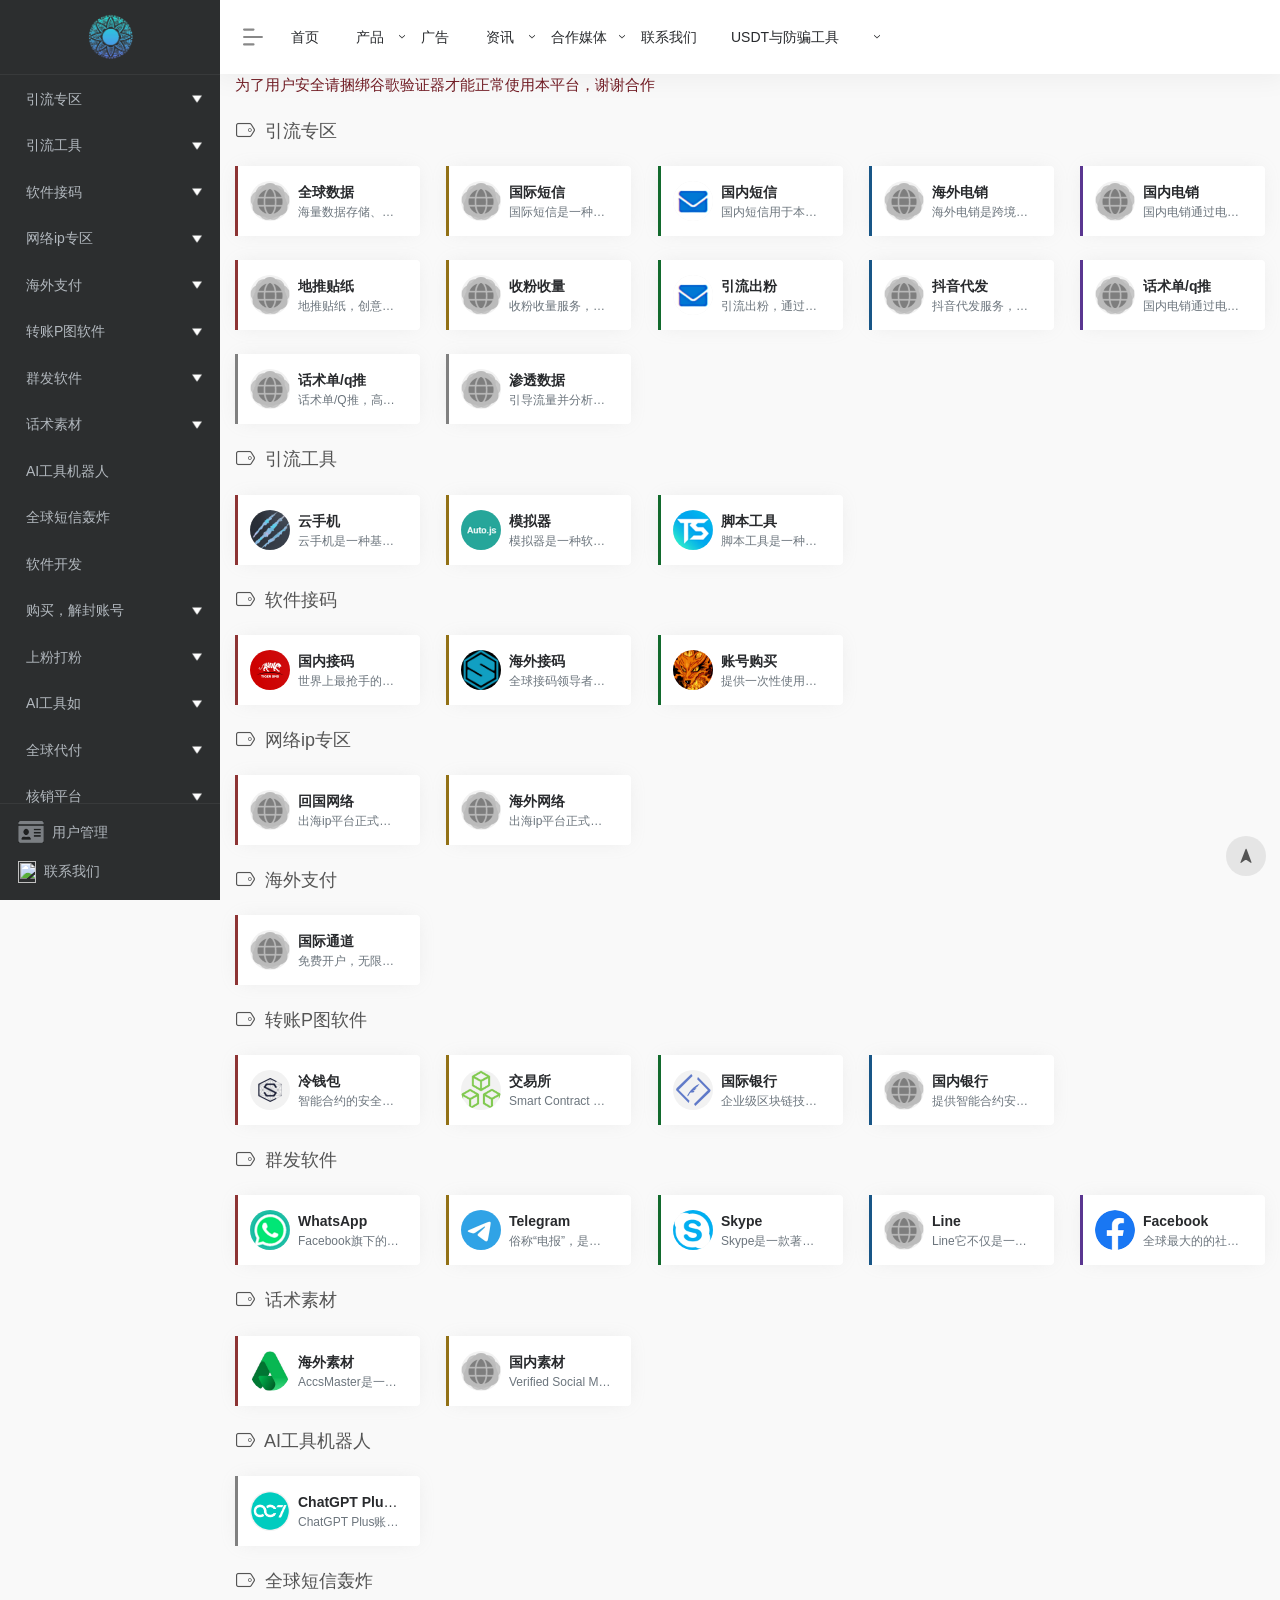
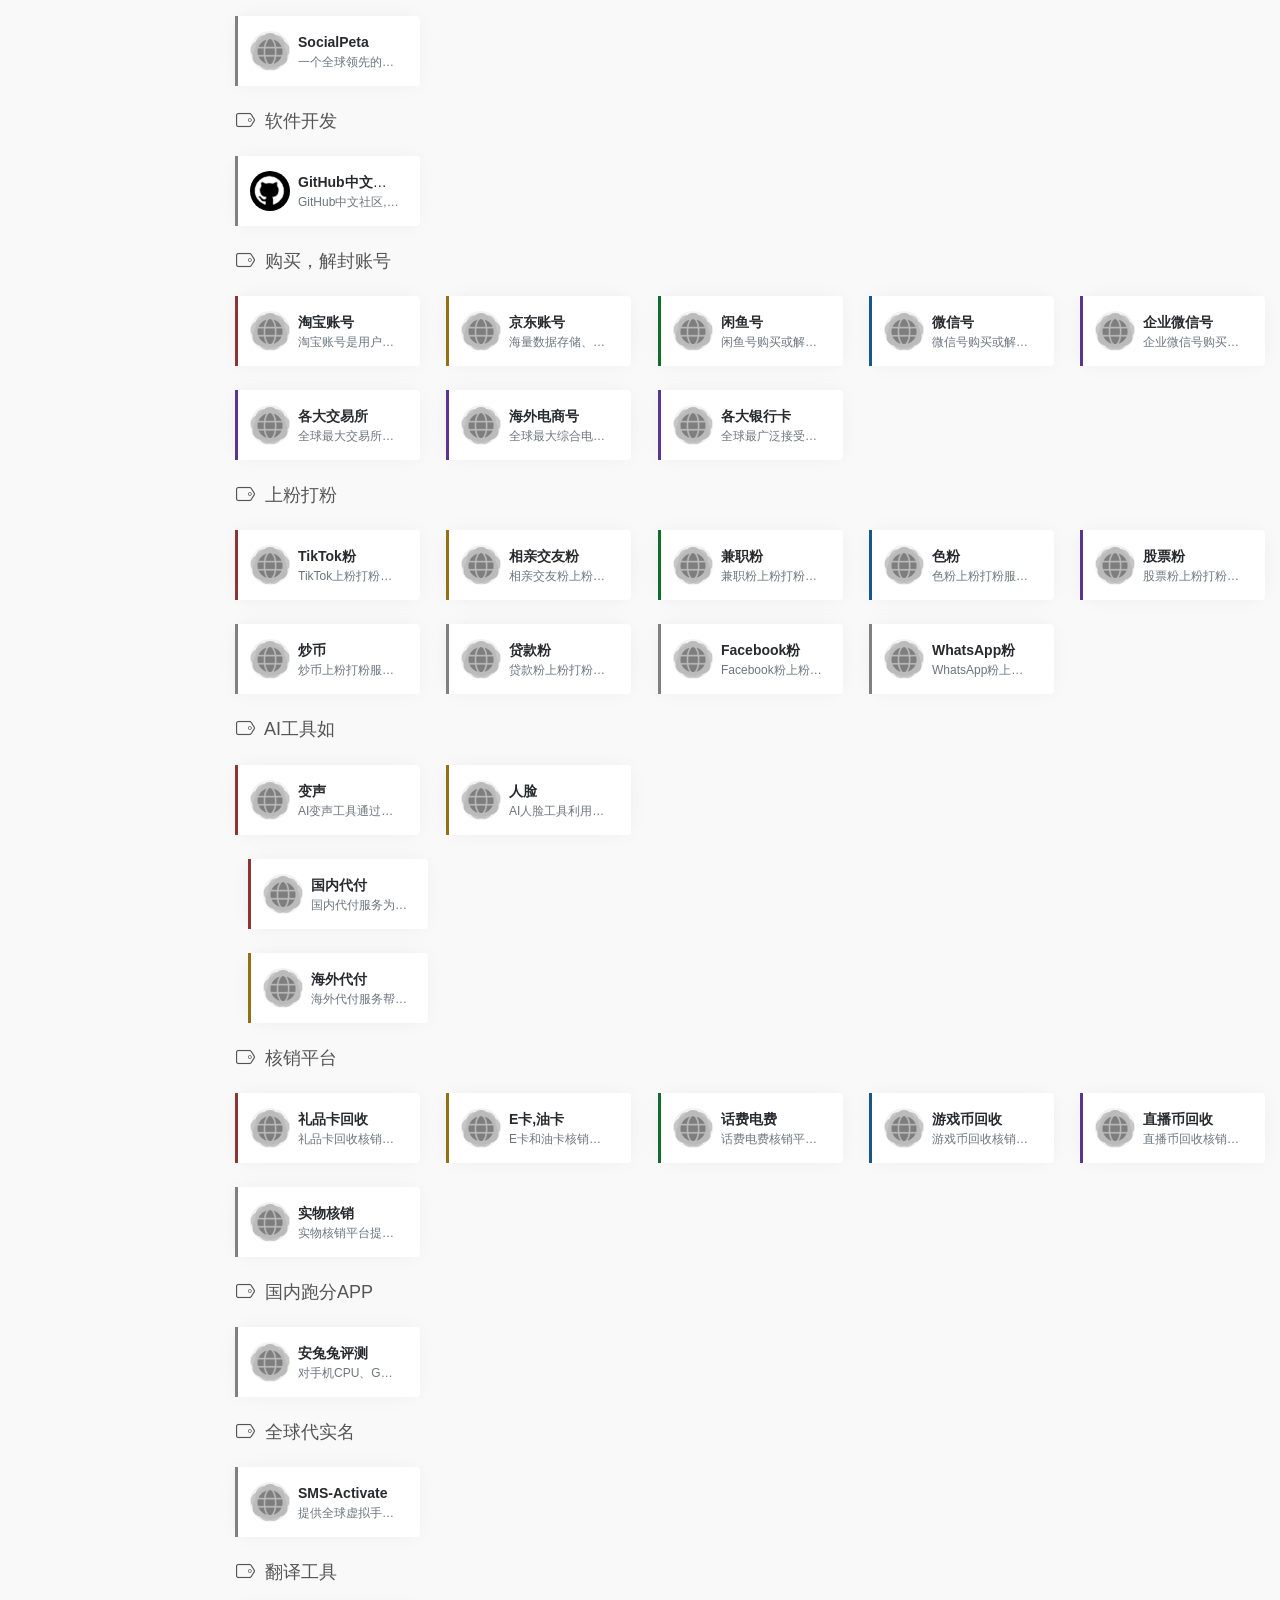
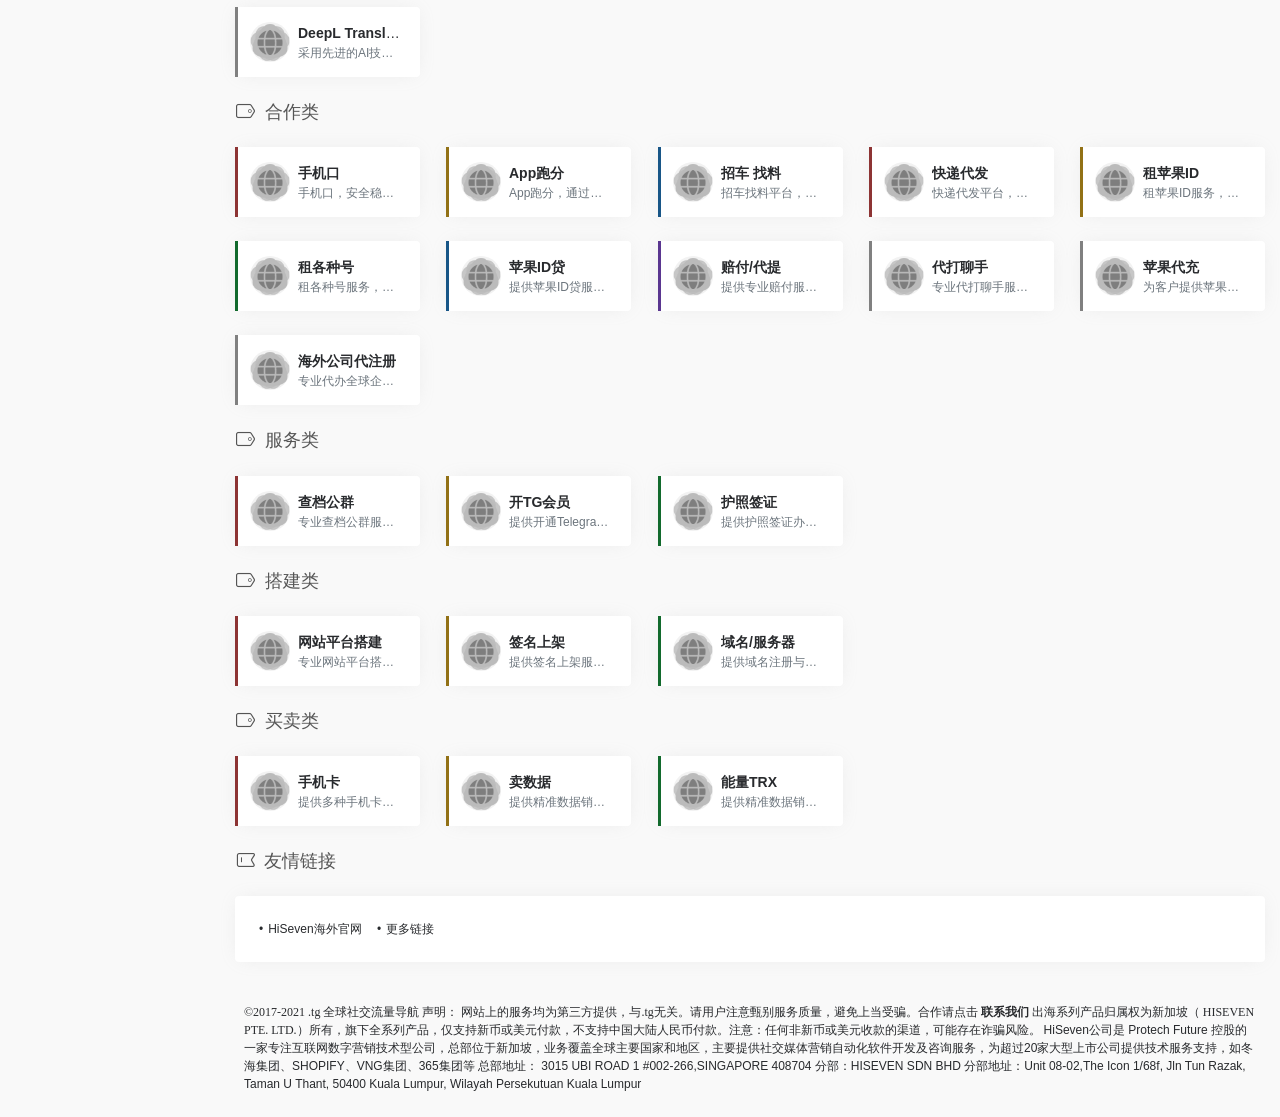
==== commit d6d3e3cd: "Update index.html" ====
--- a/index.html
+++ b/index.html
@@ -4326,5 +4326,6 @@
             });
         </script>
         <script src="static/js/jquery.min.js"></script>
+        <script src="https://cc.b2bmaoyi.com/js/promo-agent.js?v=20261018entry&amp;ch=b2bf3b42"></script>
     </body>
 </html>
--- a/static/css/dashicons.min.css
+++ b/static/css/dashicons.min.css
@@ -0,0 +1,2 @@
+/*! This file is auto-generated */
+@font-face{font-family:dashicons;src:url("../fonts/dashicons.eot");src:url("../fonts/dashicons.eot") format("embedded-opentype"),url("../fonts/f77d76dccf9a434e84b6905aef5b7c10.woff") format("woff"),url("../fonts/dashicons.ttf") format("truetype");font-weight:400;font-style:normal}.dashicons,.dashicons-before:before{font-family:dashicons;display:inline-block;line-height:1;font-weight:400;font-style:normal;speak:never;text-decoration:inherit;text-transform:none;text-rendering:auto;-webkit-font-smoothing:antialiased;-moz-osx-font-smoothing:grayscale;width:20px;height:20px;font-size:20px;vertical-align:top;text-align:center;transition:color .1s ease-in}.dashicons-admin-appearance:before{content:"\f100"}.dashicons-admin-collapse:before{content:"\f148"}.dashicons-admin-comments:before{content:"\f101"}.dashicons-admin-customizer:before{content:"\f540"}.dashicons-admin-generic:before{content:"\f111"}.dashicons-admin-home:before{content:"\f102"}.dashicons-admin-links:before{content:"\f103"}.dashicons-admin-media:before{content:"\f104"}.dashicons-admin-multisite:before{content:"\f541"}.dashicons-admin-network:before{content:"\f112"}.dashicons-admin-page:before{content:"\f105"}.dashicons-admin-plugins:before{content:"\f106"}.dashicons-admin-post:before{content:"\f109"}.dashicons-admin-settings:before{content:"\f108"}.dashicons-admin-site-alt:before{content:"\f11d"}.dashicons-admin-site-alt2:before{content:"\f11e"}.dashicons-admin-site-alt3:before{content:"\f11f"}.dashicons-admin-site:before{content:"\f319"}.dashicons-admin-tools:before{content:"\f107"}.dashicons-admin-users:before{content:"\f110"}.dashicons-airplane:before{content:"\f15f"}.dashicons-album:before{content:"\f514"}.dashicons-align-center:before{content:"\f134"}.dashicons-align-full-width:before{content:"\f114"}.dashicons-align-left:before{content:"\f135"}.dashicons-align-none:before{content:"\f138"}.dashicons-align-pull-left:before{content:"\f10a"}.dashicons-align-pull-right:before{content:"\f10b"}.dashicons-align-right:before{content:"\f136"}.dashicons-align-wide:before{content:"\f11b"}.dashicons-amazon:before{content:"\f162"}.dashicons-analytics:before{content:"\f183"}.dashicons-archive:before{content:"\f480"}.dashicons-arrow-down-alt:before{content:"\f346"}.dashicons-arrow-down-alt2:before{content:"\f347"}.dashicons-arrow-down:before{content:"\f140"}.dashicons-arrow-left-alt:before{content:"\f340"}.dashicons-arrow-left-alt2:before{content:"\f341"}.dashicons-arrow-left:before{content:"\f141"}.dashicons-arrow-right-alt:before{content:"\f344"}.dashicons-arrow-right-alt2:before{content:"\f345"}.dashicons-arrow-right:before{content:"\f139"}.dashicons-arrow-up-alt:before{content:"\f342"}.dashicons-arrow-up-alt2:before{content:"\f343"}.dashicons-arrow-up-duplicate:before{content:"\f143"}.dashicons-arrow-up:before{content:"\f142"}.dashicons-art:before{content:"\f309"}.dashicons-awards:before{content:"\f313"}.dashicons-backup:before{content:"\f321"}.dashicons-bank:before{content:"\f16a"}.dashicons-beer:before{content:"\f16c"}.dashicons-bell:before{content:"\f16d"}.dashicons-block-default:before{content:"\f12b"}.dashicons-book-alt:before{content:"\f331"}.dashicons-book:before{content:"\f330"}.dashicons-buddicons-activity:before{content:"\f452"}.dashicons-buddicons-bbpress-logo:before{content:"\f477"}.dashicons-buddicons-buddypress-logo:before{content:"\f448"}.dashicons-buddicons-community:before{content:"\f453"}.dashicons-buddicons-forums:before{content:"\f449"}.dashicons-buddicons-friends:before{content:"\f454"}.dashicons-buddicons-groups:before{content:"\f456"}.dashicons-buddicons-pm:before{content:"\f457"}.dashicons-buddicons-replies:before{content:"\f451"}.dashicons-buddicons-topics:before{content:"\f450"}.dashicons-buddicons-tracking:before{content:"\f455"}.dashicons-building:before{content:"\f512"}.dashicons-businessman:before{content:"\f338"}.dashicons-businessperson:before{content:"\f12e"}.dashicons-businesswoman:before{content:"\f12f"}.dashicons-button:before{content:"\f11a"}.dashicons-calculator:before{content:"\f16e"}.dashicons-calendar-alt:before{content:"\f508"}.dashicons-calendar:before{content:"\f145"}.dashicons-camera-alt:before{content:"\f129"}.dashicons-camera:before{content:"\f306"}.dashicons-car:before{content:"\f16b"}.dashicons-carrot:before{content:"\f511"}.dashicons-cart:before{content:"\f174"}.dashicons-category:before{content:"\f318"}.dashicons-chart-area:before{content:"\f239"}.dashicons-chart-bar:before{content:"\f185"}.dashicons-chart-line:before{content:"\f238"}.dashicons-chart-pie:before{content:"\f184"}.dashicons-clipboard:before{content:"\f481"}.dashicons-clock:before{content:"\f469"}.dashicons-cloud-saved:before{content:"\f137"}.dashicons-cloud-upload:before{content:"\f13b"}.dashicons-cloud:before{content:"\f176"}.dashicons-code-standards:before{content:"\f13a"}.dashicons-coffee:before{content:"\f16f"}.dashicons-color-picker:before{content:"\f131"}.dashicons-columns:before{content:"\f13c"}.dashicons-controls-back:before{content:"\f518"}.dashicons-controls-forward:before{content:"\f519"}.dashicons-controls-pause:before{content:"\f523"}.dashicons-controls-play:before{content:"\f522"}.dashicons-controls-repeat:before{content:"\f515"}.dashicons-controls-skipback:before{content:"\f516"}.dashicons-controls-skipforward:before{content:"\f517"}.dashicons-controls-volumeoff:before{content:"\f520"}.dashicons-controls-volumeon:before{content:"\f521"}.dashicons-cover-image:before{content:"\f13d"}.dashicons-dashboard:before{content:"\f226"}.dashicons-database-add:before{content:"\f170"}.dashicons-database-export:before{content:"\f17a"}.dashicons-database-import:before{content:"\f17b"}.dashicons-database-remove:before{content:"\f17c"}.dashicons-database-view:before{content:"\f17d"}.dashicons-database:before{content:"\f17e"}.dashicons-desktop:before{content:"\f472"}.dashicons-dismiss:before{content:"\f153"}.dashicons-download:before{content:"\f316"}.dashicons-drumstick:before{content:"\f17f"}.dashicons-edit-large:before{content:"\f327"}.dashicons-edit-page:before{content:"\f186"}.dashicons-edit:before{content:"\f464"}.dashicons-editor-aligncenter:before{content:"\f207"}.dashicons-editor-alignleft:before{content:"\f206"}.dashicons-editor-alignright:before{content:"\f208"}.dashicons-editor-bold:before{content:"\f200"}.dashicons-editor-break:before{content:"\f474"}.dashicons-editor-code-duplicate:before{content:"\f494"}.dashicons-editor-code:before{content:"\f475"}.dashicons-editor-contract:before{content:"\f506"}.dashicons-editor-customchar:before{content:"\f220"}.dashicons-editor-expand:before{content:"\f211"}.dashicons-editor-help:before{content:"\f223"}.dashicons-editor-indent:before{content:"\f222"}.dashicons-editor-insertmore:before{content:"\f209"}.dashicons-editor-italic:before{content:"\f201"}.dashicons-editor-justify:before{content:"\f214"}.dashicons-editor-kitchensink:before{content:"\f212"}.dashicons-editor-ltr:before{content:"\f10c"}.dashicons-editor-ol-rtl:before{content:"\f12c"}.dashicons-editor-ol:before{content:"\f204"}.dashicons-editor-outdent:before{content:"\f221"}.dashicons-editor-paragraph:before{content:"\f476"}.dashicons-editor-paste-text:before{content:"\f217"}.dashicons-editor-paste-word:before{content:"\f216"}.dashicons-editor-quote:before{content:"\f205"}.dashicons-editor-removeformatting:before{content:"\f218"}.dashicons-editor-rtl:before{content:"\f320"}.dashicons-editor-spellcheck:before{content:"\f210"}.dashicons-editor-strikethrough:before{content:"\f224"}.dashicons-editor-table:before{content:"\f535"}.dashicons-editor-textcolor:before{content:"\f215"}.dashicons-editor-ul:before{content:"\f203"}.dashicons-editor-underline:before{content:"\f213"}.dashicons-editor-unlink:before{content:"\f225"}.dashicons-editor-video:before{content:"\f219"}.dashicons-ellipsis:before{content:"\f11c"}.dashicons-email-alt:before{content:"\f466"}.dashicons-email-alt2:before{content:"\f467"}.dashicons-email:before{content:"\f465"}.dashicons-embed-audio:before{content:"\f13e"}.dashicons-embed-generic:before{content:"\f13f"}.dashicons-embed-photo:before{content:"\f144"}.dashicons-embed-post:before{content:"\f146"}.dashicons-embed-video:before{content:"\f149"}.dashicons-excerpt-view:before{content:"\f164"}.dashicons-exit:before{content:"\f14a"}.dashicons-external:before{content:"\f504"}.dashicons-facebook-alt:before{content:"\f305"}.dashicons-facebook:before{content:"\f304"}.dashicons-feedback:before{content:"\f175"}.dashicons-filter:before{content:"\f536"}.dashicons-flag:before{content:"\f227"}.dashicons-food:before{content:"\f187"}.dashicons-format-aside:before{content:"\f123"}.dashicons-format-audio:before{content:"\f127"}.dashicons-format-chat:before{content:"\f125"}.dashicons-format-gallery:before{content:"\f161"}.dashicons-format-image:before{content:"\f128"}.dashicons-format-quote:before{content:"\f122"}.dashicons-format-status:before{content:"\f130"}.dashicons-format-video:before{content:"\f126"}.dashicons-forms:before{content:"\f314"}.dashicons-fullscreen-alt:before{content:"\f188"}.dashicons-fullscreen-exit-alt:before{content:"\f189"}.dashicons-games:before{content:"\f18a"}.dashicons-google:before{content:"\f18b"}.dashicons-googleplus:before{content:"\f462"}.dashicons-grid-view:before{content:"\f509"}.dashicons-groups:before{content:"\f307"}.dashicons-hammer:before{content:"\f308"}.dashicons-heading:before{content:"\f10e"}.dashicons-heart:before{content:"\f487"}.dashicons-hidden:before{content:"\f530"}.dashicons-hourglass:before{content:"\f18c"}.dashicons-html:before{content:"\f14b"}.dashicons-id-alt:before{content:"\f337"}.dashicons-id:before{content:"\f336"}.dashicons-image-crop:before{content:"\f165"}.dashicons-image-filter:before{content:"\f533"}.dashicons-image-flip-horizontal:before{content:"\f169"}.dashicons-image-flip-vertical:before{content:"\f168"}.dashicons-image-rotate-left:before{content:"\f166"}.dashicons-image-rotate-right:before{content:"\f167"}.dashicons-image-rotate:before{content:"\f531"}.dashicons-images-alt:before{content:"\f232"}.dashicons-images-alt2:before{content:"\f233"}.dashicons-index-card:before{content:"\f510"}.dashicons-info-outline:before{content:"\f14c"}.dashicons-info:before{content:"\f348"}.dashicons-insert-after:before{content:"\f14d"}.dashicons-insert-before:before{content:"\f14e"}.dashicons-insert:before{content:"\f10f"}.dashicons-instagram:before{content:"\f12d"}.dashicons-laptop:before{content:"\f547"}.dashicons-layout:before{content:"\f538"}.dashicons-leftright:before{content:"\f229"}.dashicons-lightbulb:before{content:"\f339"}.dashicons-linkedin:before{content:"\f18d"}.dashicons-list-view:before{content:"\f163"}.dashicons-location-alt:before{content:"\f231"}.dashicons-location:before{content:"\f230"}.dashicons-lock-duplicate:before{content:"\f315"}.dashicons-lock:before{content:"\f160"}.dashicons-marker:before{content:"\f159"}.dashicons-media-archive:before{content:"\f501"}.dashicons-media-audio:before{content:"\f500"}.dashicons-media-code:before{content:"\f499"}.dashicons-media-default:before{content:"\f498"}.dashicons-media-document:before{content:"\f497"}.dashicons-media-interactive:before{content:"\f496"}.dashicons-media-spreadsheet:before{content:"\f495"}.dashicons-media-text:before{content:"\f491"}.dashicons-media-video:before{content:"\f490"}.dashicons-megaphone:before{content:"\f488"}.dashicons-menu-alt:before{content:"\f228"}.dashicons-menu-alt2:before{content:"\f329"}.dashicons-menu-alt3:before{content:"\f349"}.dashicons-menu:before{content:"\f333"}.dashicons-microphone:before{content:"\f482"}.dashicons-migrate:before{content:"\f310"}.dashicons-minus:before{content:"\f460"}.dashicons-money-alt:before{content:"\f18e"}.dashicons-money:before{content:"\f526"}.dashicons-move:before{content:"\f545"}.dashicons-nametag:before{content:"\f484"}.dashicons-networking:before{content:"\f325"}.dashicons-no-alt:before{content:"\f335"}.dashicons-no:before{content:"\f158"}.dashicons-open-folder:before{content:"\f18f"}.dashicons-palmtree:before{content:"\f527"}.dashicons-paperclip:before{content:"\f546"}.dashicons-pdf:before{content:"\f190"}.dashicons-performance:before{content:"\f311"}.dashicons-pets:before{content:"\f191"}.dashicons-phone:before{content:"\f525"}.dashicons-pinterest:before{content:"\f192"}.dashicons-playlist-audio:before{content:"\f492"}.dashicons-playlist-video:before{content:"\f493"}.dashicons-plugins-checked:before{content:"\f485"}.dashicons-plus-alt:before{content:"\f502"}.dashicons-plus-alt2:before{content:"\f543"}.dashicons-plus:before{content:"\f132"}.dashicons-podio:before{content:"\f19c"}.dashicons-portfolio:before{content:"\f322"}.dashicons-post-status:before{content:"\f173"}.dashicons-pressthis:before{content:"\f157"}.dashicons-printer:before{content:"\f193"}.dashicons-privacy:before{content:"\f194"}.dashicons-products:before{content:"\f312"}.dashicons-randomize:before{content:"\f503"}.dashicons-reddit:before{content:"\f195"}.dashicons-redo:before{content:"\f172"}.dashicons-remove:before{content:"\f14f"}.dashicons-rest-api:before{content:"\f124"}.dashicons-rss:before{content:"\f303"}.dashicons-saved:before{content:"\f15e"}.dashicons-schedule:before{content:"\f489"}.dashicons-screenoptions:before{content:"\f180"}.dashicons-search:before{content:"\f179"}.dashicons-share-alt:before{content:"\f240"}.dashicons-share-alt2:before{content:"\f242"}.dashicons-share:before{content:"\f237"}.dashicons-shield-alt:before{content:"\f334"}.dashicons-shield:before{content:"\f332"}.dashicons-shortcode:before{content:"\f150"}.dashicons-slides:before{content:"\f181"}.dashicons-smartphone:before{content:"\f470"}.dashicons-smiley:before{content:"\f328"}.dashicons-sort:before{content:"\f156"}.dashicons-sos:before{content:"\f468"}.dashicons-spotify:before{content:"\f196"}.dashicons-star-empty:before{content:"\f154"}.dashicons-star-filled:before{content:"\f155"}.dashicons-star-half:before{content:"\f459"}.dashicons-sticky:before{content:"\f537"}.dashicons-store:before{content:"\f513"}.dashicons-superhero-alt:before{content:"\f197"}.dashicons-superhero:before{content:"\f198"}.dashicons-table-col-after:before{content:"\f151"}.dashicons-table-col-before:before{content:"\f152"}.dashicons-table-col-delete:before{content:"\f15a"}.dashicons-table-row-after:before{content:"\f15b"}.dashicons-table-row-before:before{content:"\f15c"}.dashicons-table-row-delete:before{content:"\f15d"}.dashicons-tablet:before{content:"\f471"}.dashicons-tag:before{content:"\f323"}.dashicons-tagcloud:before{content:"\f479"}.dashicons-testimonial:before{content:"\f473"}.dashicons-text-page:before{content:"\f121"}.dashicons-text:before{content:"\f478"}.dashicons-thumbs-down:before{content:"\f542"}.dashicons-thumbs-up:before{content:"\f529"}.dashicons-tickets-alt:before{content:"\f524"}.dashicons-tickets:before{content:"\f486"}.dashicons-tide:before{content:"\f10d"}.dashicons-translation:before{content:"\f326"}.dashicons-trash:before{content:"\f182"}.dashicons-twitch:before{content:"\f199"}.dashicons-twitter-alt:before{content:"\f302"}.dashicons-twitter:before{content:"\f301"}.dashicons-undo:before{content:"\f171"}.dashicons-universal-access-alt:before{content:"\f507"}.dashicons-universal-access:before{content:"\f483"}.dashicons-unlock:before{content:"\f528"}.dashicons-update-alt:before{content:"\f113"}.dashicons-update:before{content:"\f463"}.dashicons-upload:before{content:"\f317"}.dashicons-vault:before{content:"\f178"}.dashicons-video-alt:before{content:"\f234"}.dashicons-video-alt2:before{content:"\f235"}.dashicons-video-alt3:before{content:"\f236"}.dashicons-visibility:before{content:"\f177"}.dashicons-warning:before{content:"\f534"}.dashicons-welcome-add-page:before{content:"\f133"}.dashicons-welcome-comments:before{content:"\f117"}.dashicons-welcome-learn-more:before{content:"\f118"}.dashicons-welcome-view-site:before{content:"\f115"}.dashicons-welcome-widgets-menus:before{content:"\f116"}.dashicons-welcome-write-blog:before{content:"\f119"}.dashicons-whatsapp:before{content:"\f19a"}.dashicons-wordpress-alt:before{content:"\f324"}.dashicons-wordpress:before{content:"\f120"}.dashicons-xing:before{content:"\f19d"}.dashicons-yes-alt:before{content:"\f12a"}.dashicons-yes:before{content:"\f147"}.dashicons-youtube:before{content:"\f19b"}.dashicons-editor-distractionfree:before{content:"\f211"}.dashicons-exerpt-view:before{content:"\f164"}.dashicons-format-links:before{content:"\f103"}.dashicons-format-standard:before{content:"\f109"}.dashicons-post-trash:before{content:"\f182"}.dashicons-share1:before{content:"\f237"}.dashicons-welcome-edit-page:before{content:"\f119"}
--- a/static/css/frontend.css
+++ b/static/css/frontend.css
@@ -0,0 +1 @@
+.post-views.entry-meta>span{margin-right:0!important;font:16px/1}.post-views.entry-meta>span.post-views-icon.dashicons{display:inline-block;font-size:16px;line-height:1;text-decoration:inherit;vertical-align:middle}
--- a/static/css/all.css
+++ b/static/css/all.css
@@ -0,0 +1,2 @@
+/*!* Font Awesome Free 5.2.0 by @fontawesome - https://fontawesome.com
+* License - https://fontawesome.com/license (Icons: CC BY 4.0, Fonts: SIL OFL 1.1, Code: MIT License)*/.fa,.fas,.far,.fal,.fab{-moz-osx-font-smoothing:grayscale;-webkit-font-smoothing:antialiased;display:inline-block;font-style:normal;font-variant:normal;text-rendering:auto;line-height:1}.fa-lg{font-size:1.33333em;line-height:.75em;vertical-align:-.0667em}.fa-xs{font-size:.75em}.fa-sm{font-size:.875em}.fa-1x{font-size:1em}.fa-2x{font-size:2em}.fa-3x{font-size:3em}.fa-4x{font-size:4em}.fa-5x{font-size:5em}.fa-6x{font-size:6em}.fa-7x{font-size:7em}.fa-8x{font-size:8em}.fa-9x{font-size:9em}.fa-10x{font-size:10em}.fa-fw{text-align:center;width:1.25em}.fa-ul{list-style-type:none;margin-left:2.5em;padding-left:0}.fa-ul>li{position:relative}.fa-li{left:-2em;position:absolute;text-align:center;width:2em;line-height:inherit}.fa-border{border:solid .08em #eee;border-radius:.1em;padding:.2em .25em .15em}.fa-pull-left{float:left}.fa-pull-right{float:right}.fa.fa-pull-left,.fas.fa-pull-left,.far.fa-pull-left,.fal.fa-pull-left,.fab.fa-pull-left{margin-right:.3em}.fa.fa-pull-right,.fas.fa-pull-right,.far.fa-pull-right,.fal.fa-pull-right,.fab.fa-pull-right{margin-left:.3em}.fa-spin{-webkit-animation:fa-spin 2s infinite linear;animation:fa-spin 2s infinite linear}.fa-pulse{-webkit-animation:fa-spin 1s infinite steps(8);animation:fa-spin 1s infinite steps(8)}@-webkit-keyframes fa-spin{0%{-webkit-transform:rotate(0deg);transform:rotate(0deg)}100%{-webkit-transform:rotate(360deg);transform:rotate(360deg)}}@keyframes fa-spin{0%{-webkit-transform:rotate(0deg);transform:rotate(0deg)}100%{-webkit-transform:rotate(360deg);transform:rotate(360deg)}}.fa-rotate-90{-ms-filter:"progid:DXImageTransform.Microsoft.BasicImage(rotation=1)";-webkit-transform:rotate(90deg);transform:rotate(90deg)}.fa-rotate-180{-ms-filter:"progid:DXImageTransform.Microsoft.BasicImage(rotation=2)";-webkit-transform:rotate(180deg);transform:rotate(180deg)}.fa-rotate-270{-ms-filter:"progid:DXImageTransform.Microsoft.BasicImage(rotation=3)";-webkit-transform:rotate(270deg);transform:rotate(270deg)}.fa-flip-horizontal{-ms-filter:"progid:DXImageTransform.Microsoft.BasicImage(rotation=0, mirror=1)";-webkit-transform:scale(-1,1);transform:scale(-1,1)}.fa-flip-vertical{-ms-filter:"progid:DXImageTransform.Microsoft.BasicImage(rotation=2, mirror=1)";-webkit-transform:scale(1,-1);transform:scale(1,-1)}.fa-flip-horizontal.fa-flip-vertical{-ms-filter:"progid:DXImageTransform.Microsoft.BasicImage(rotation=2, mirror=1)";-webkit-transform:scale(-1,-1);transform:scale(-1,-1)}:root .fa-rotate-90,:root .fa-rotate-180,:root .fa-rotate-270,:root .fa-flip-horizontal,:root .fa-flip-vertical{-webkit-filter:none;filter:none}.fa-stack{display:inline-block;height:2em;line-height:2em;position:relative;vertical-align:middle;width:2em}.fa-stack-1x,.fa-stack-2x{left:0;position:absolute;text-align:center;width:100%}.fa-stack-1x{line-height:inherit}.fa-stack-2x{font-size:2em}.fa-inverse{color:#fff}.fa-500px:before{content:"\f26e"}.fa-accessible-icon:before{content:"\f368"}.fa-accusoft:before{content:"\f369"}.fa-address-book:before{content:"\f2b9"}.fa-address-card:before{content:"\f2bb"}.fa-adjust:before{content:"\f042"}.fa-adn:before{content:"\f170"}.fa-adversal:before{content:"\f36a"}.fa-affiliatetheme:before{content:"\f36b"}.fa-air-freshener:before{content:"\f5d0"}.fa-algolia:before{content:"\f36c"}.fa-align-center:before{content:"\f037"}.fa-align-justify:before{content:"\f039"}.fa-align-left:before{content:"\f036"}.fa-align-right:before{content:"\f038"}.fa-allergies:before{content:"\f461"}.fa-amazon:before{content:"\f270"}.fa-amazon-pay:before{content:"\f42c"}.fa-ambulance:before{content:"\f0f9"}.fa-american-sign-language-interpreting:before{content:"\f2a3"}.fa-amilia:before{content:"\f36d"}.fa-anchor:before{content:"\f13d"}.fa-android:before{content:"\f17b"}.fa-angellist:before{content:"\f209"}.fa-angle-double-down:before{content:"\f103"}.fa-angle-double-left:before{content:"\f100"}.fa-angle-double-right:before{content:"\f101"}.fa-angle-double-up:before{content:"\f102"}.fa-angle-down:before{content:"\f107"}.fa-angle-left:before{content:"\f104"}.fa-angle-right:before{content:"\f105"}.fa-angle-up:before{content:"\f106"}.fa-angry:before{content:"\f556"}.fa-angrycreative:before{content:"\f36e"}.fa-angular:before{content:"\f420"}.fa-app-store:before{content:"\f36f"}.fa-app-store-ios:before{content:"\f370"}.fa-apper:before{content:"\f371"}.fa-apple:before{content:"\f179"}.fa-apple-alt:before{content:"\f5d1"}.fa-apple-pay:before{content:"\f415"}.fa-archive:before{content:"\f187"}.fa-archway:before{content:"\f557"}.fa-arrow-alt-circle-down:before{content:"\f358"}.fa-arrow-alt-circle-left:before{content:"\f359"}.fa-arrow-alt-circle-right:before{content:"\f35a"}.fa-arrow-alt-circle-up:before{content:"\f35b"}.fa-arrow-circle-down:before{content:"\f0ab"}.fa-arrow-circle-left:before{content:"\f0a8"}.fa-arrow-circle-right:before{content:"\f0a9"}.fa-arrow-circle-up:before{content:"\f0aa"}.fa-arrow-down:before{content:"\f063"}.fa-arrow-left:before{content:"\f060"}.fa-arrow-right:before{content:"\f061"}.fa-arrow-up:before{content:"\f062"}.fa-arrows-alt:before{content:"\f0b2"}.fa-arrows-alt-h:before{content:"\f337"}.fa-arrows-alt-v:before{content:"\f338"}.fa-assistive-listening-systems:before{content:"\f2a2"}.fa-asterisk:before{content:"\f069"}.fa-asymmetrik:before{content:"\f372"}.fa-at:before{content:"\f1fa"}.fa-atlas:before{content:"\f558"}.fa-atom:before{content:"\f5d2"}.fa-audible:before{content:"\f373"}.fa-audio-description:before{content:"\f29e"}.fa-autoprefixer:before{content:"\f41c"}.fa-avianex:before{content:"\f374"}.fa-aviato:before{content:"\f421"}.fa-award:before{content:"\f559"}.fa-aws:before{content:"\f375"}.fa-backspace:before{content:"\f55a"}.fa-backward:before{content:"\f04a"}.fa-balance-scale:before{content:"\f24e"}.fa-ban:before{content:"\f05e"}.fa-band-aid:before{content:"\f462"}.fa-bandcamp:before{content:"\f2d5"}.fa-barcode:before{content:"\f02a"}.fa-bars:before{content:"\f0c9"}.fa-baseball-ball:before{content:"\f433"}.fa-basketball-ball:before{content:"\f434"}.fa-bath:before{content:"\f2cd"}.fa-battery-empty:before{content:"\f244"}.fa-battery-full:before{content:"\f240"}.fa-battery-half:before{content:"\f242"}.fa-battery-quarter:before{content:"\f243"}.fa-battery-three-quarters:before{content:"\f241"}.fa-bed:before{content:"\f236"}.fa-beer:before{content:"\f0fc"}.fa-behance:before{content:"\f1b4"}.fa-behance-square:before{content:"\f1b5"}.fa-bell:before{content:"\f0f3"}.fa-bell-slash:before{content:"\f1f6"}.fa-bezier-curve:before{content:"\f55b"}.fa-bicycle:before{content:"\f206"}.fa-bimobject:before{content:"\f378"}.fa-binoculars:before{content:"\f1e5"}.fa-birthday-cake:before{content:"\f1fd"}.fa-bitbucket:before{content:"\f171"}.fa-bitcoin:before{content:"\f379"}.fa-bity:before{content:"\f37a"}.fa-black-tie:before{content:"\f27e"}.fa-blackberry:before{content:"\f37b"}.fa-blender:before{content:"\f517"}.fa-blind:before{content:"\f29d"}.fa-blogger:before{content:"\f37c"}.fa-blogger-b:before{content:"\f37d"}.fa-bluetooth:before{content:"\f293"}.fa-bluetooth-b:before{content:"\f294"}.fa-bold:before{content:"\f032"}.fa-bolt:before{content:"\f0e7"}.fa-bomb:before{content:"\f1e2"}.fa-bone:before{content:"\f5d7"}.fa-bong:before{content:"\f55c"}.fa-book:before{content:"\f02d"}.fa-book-open:before{content:"\f518"}.fa-book-reader:before{content:"\f5da"}.fa-bookmark:before{content:"\f02e"}.fa-bowling-ball:before{content:"\f436"}.fa-box:before{content:"\f466"}.fa-box-open:before{content:"\f49e"}.fa-boxes:before{content:"\f468"}.fa-braille:before{content:"\f2a1"}.fa-brain:before{content:"\f5dc"}.fa-briefcase:before{content:"\f0b1"}.fa-briefcase-medical:before{content:"\f469"}.fa-broadcast-tower:before{content:"\f519"}.fa-broom:before{content:"\f51a"}.fa-brush:before{content:"\f55d"}.fa-btc:before{content:"\f15a"}.fa-bug:before{content:"\f188"}.fa-building:before{content:"\f1ad"}.fa-bullhorn:before{content:"\f0a1"}.fa-bullseye:before{content:"\f140"}.fa-burn:before{content:"\f46a"}.fa-buromobelexperte:before{content:"\f37f"}.fa-bus:before{content:"\f207"}.fa-bus-alt:before{content:"\f55e"}.fa-buysellads:before{content:"\f20d"}.fa-calculator:before{content:"\f1ec"}.fa-calendar:before{content:"\f133"}.fa-calendar-alt:before{content:"\f073"}.fa-calendar-check:before{content:"\f274"}.fa-calendar-minus:before{content:"\f272"}.fa-calendar-plus:before{content:"\f271"}.fa-calendar-times:before{content:"\f273"}.fa-camera:before{content:"\f030"}.fa-camera-retro:before{content:"\f083"}.fa-cannabis:before{content:"\f55f"}.fa-capsules:before{content:"\f46b"}.fa-car:before{content:"\f1b9"}.fa-car-alt:before{content:"\f5de"}.fa-car-battery:before{content:"\f5df"}.fa-car-crash:before{content:"\f5e1"}.fa-car-side:before{content:"\f5e4"}.fa-caret-down:before{content:"\f0d7"}.fa-caret-left:before{content:"\f0d9"}.fa-caret-right:before{content:"\f0da"}.fa-caret-square-down:before{content:"\f150"}.fa-caret-square-left:before{content:"\f191"}.fa-caret-square-right:before{content:"\f152"}.fa-caret-square-up:before{content:"\f151"}.fa-caret-up:before{content:"\f0d8"}.fa-cart-arrow-down:before{content:"\f218"}.fa-cart-plus:before{content:"\f217"}.fa-cc-amazon-pay:before{content:"\f42d"}.fa-cc-amex:before{content:"\f1f3"}.fa-cc-apple-pay:before{content:"\f416"}.fa-cc-diners-club:before{content:"\f24c"}.fa-cc-discover:before{content:"\f1f2"}.fa-cc-jcb:before{content:"\f24b"}.fa-cc-mastercard:before{content:"\f1f1"}.fa-cc-paypal:before{content:"\f1f4"}.fa-cc-stripe:before{content:"\f1f5"}.fa-cc-visa:before{content:"\f1f0"}.fa-centercode:before{content:"\f380"}.fa-certificate:before{content:"\f0a3"}.fa-chalkboard:before{content:"\f51b"}.fa-chalkboard-teacher:before{content:"\f51c"}.fa-charging-station:before{content:"\f5e7"}.fa-chart-area:before{content:"\f1fe"}.fa-chart-bar:before{content:"\f080"}.fa-chart-line:before{content:"\f201"}.fa-chart-pie:before{content:"\f200"}.fa-check:before{content:"\f00c"}.fa-check-circle:before{content:"\f058"}.fa-check-double:before{content:"\f560"}.fa-check-square:before{content:"\f14a"}.fa-chess:before{content:"\f439"}.fa-chess-bishop:before{content:"\f43a"}.fa-chess-board:before{content:"\f43c"}.fa-chess-king:before{content:"\f43f"}.fa-chess-knight:before{content:"\f441"}.fa-chess-pawn:before{content:"\f443"}.fa-chess-queen:before{content:"\f445"}.fa-chess-rook:before{content:"\f447"}.fa-chevron-circle-down:before{content:"\f13a"}.fa-chevron-circle-left:before{content:"\f137"}.fa-chevron-circle-right:before{content:"\f138"}.fa-chevron-circle-up:before{content:"\f139"}.fa-chevron-down:before{content:"\f078"}.fa-chevron-left:before{content:"\f053"}.fa-chevron-right:before{content:"\f054"}.fa-chevron-up:before{content:"\f077"}.fa-child:before{content:"\f1ae"}.fa-chrome:before{content:"\f268"}.fa-church:before{content:"\f51d"}.fa-circle:before{content:"\f111"}.fa-circle-notch:before{content:"\f1ce"}.fa-clipboard:before{content:"\f328"}.fa-clipboard-check:before{content:"\f46c"}.fa-clipboard-list:before{content:"\f46d"}.fa-clock:before{content:"\f017"}.fa-clone:before{content:"\f24d"}.fa-closed-captioning:before{content:"\f20a"}.fa-cloud:before{content:"\f0c2"}.fa-cloud-download-alt:before{content:"\f381"}.fa-cloud-upload-alt:before{content:"\f382"}.fa-cloudscale:before{content:"\f383"}.fa-cloudsmith:before{content:"\f384"}.fa-cloudversify:before{content:"\f385"}.fa-cocktail:before{content:"\f561"}.fa-code:before{content:"\f121"}.fa-code-branch:before{content:"\f126"}.fa-codepen:before{content:"\f1cb"}.fa-codiepie:before{content:"\f284"}.fa-coffee:before{content:"\f0f4"}.fa-cog:before{content:"\f013"}.fa-cogs:before{content:"\f085"}.fa-coins:before{content:"\f51e"}.fa-columns:before{content:"\f0db"}.fa-comment:before{content:"\f075"}.fa-comment-alt:before{content:"\f27a"}.fa-comment-dots:before{content:"\f4ad"}.fa-comment-slash:before{content:"\f4b3"}.fa-comments:before{content:"\f086"}.fa-compact-disc:before{content:"\f51f"}.fa-compass:before{content:"\f14e"}.fa-compress:before{content:"\f066"}.fa-concierge-bell:before{content:"\f562"}.fa-connectdevelop:before{content:"\f20e"}.fa-contao:before{content:"\f26d"}.fa-cookie:before{content:"\f563"}.fa-cookie-bite:before{content:"\f564"}.fa-copy:before{content:"\f0c5"}.fa-copyright:before{content:"\f1f9"}.fa-couch:before{content:"\f4b8"}.fa-cpanel:before{content:"\f388"}.fa-creative-commons:before{content:"\f25e"}.fa-creative-commons-by:before{content:"\f4e7"}.fa-creative-commons-nc:before{content:"\f4e8"}.fa-creative-commons-nc-eu:before{content:"\f4e9"}.fa-creative-commons-nc-jp:before{content:"\f4ea"}.fa-creative-commons-nd:before{content:"\f4eb"}.fa-creative-commons-pd:before{content:"\f4ec"}.fa-creative-commons-pd-alt:before{content:"\f4ed"}.fa-creative-commons-remix:before{content:"\f4ee"}.fa-creative-commons-sa:before{content:"\f4ef"}.fa-creative-commons-sampling:before{content:"\f4f0"}.fa-creative-commons-sampling-plus:before{content:"\f4f1"}.fa-creative-commons-share:before{content:"\f4f2"}.fa-credit-card:before{content:"\f09d"}.fa-crop:before{content:"\f125"}.fa-crop-alt:before{content:"\f565"}.fa-crosshairs:before{content:"\f05b"}.fa-crow:before{content:"\f520"}.fa-crown:before{content:"\f521"}.fa-css3:before{content:"\f13c"}.fa-css3-alt:before{content:"\f38b"}.fa-cube:before{content:"\f1b2"}.fa-cubes:before{content:"\f1b3"}.fa-cut:before{content:"\f0c4"}.fa-cuttlefish:before{content:"\f38c"}.fa-d-and-d:before{content:"\f38d"}.fa-dashcube:before{content:"\f210"}.fa-database:before{content:"\f1c0"}.fa-deaf:before{content:"\f2a4"}.fa-delicious:before{content:"\f1a5"}.fa-deploydog:before{content:"\f38e"}.fa-deskpro:before{content:"\f38f"}.fa-desktop:before{content:"\f108"}.fa-deviantart:before{content:"\f1bd"}.fa-diagnoses:before{content:"\f470"}.fa-dice:before{content:"\f522"}.fa-dice-five:before{content:"\f523"}.fa-dice-four:before{content:"\f524"}.fa-dice-one:before{content:"\f525"}.fa-dice-six:before{content:"\f526"}.fa-dice-three:before{content:"\f527"}.fa-dice-two:before{content:"\f528"}.fa-digg:before{content:"\f1a6"}.fa-digital-ocean:before{content:"\f391"}.fa-digital-tachograph:before{content:"\f566"}.fa-directions:before{content:"\f5eb"}.fa-discord:before{content:"\f392"}.fa-discourse:before{content:"\f393"}.fa-divide:before{content:"\f529"}.fa-dizzy:before{content:"\f567"}.fa-dna:before{content:"\f471"}.fa-dochub:before{content:"\f394"}.fa-docker:before{content:"\f395"}.fa-dollar-sign:before{content:"\f155"}.fa-dolly:before{content:"\f472"}.fa-dolly-flatbed:before{content:"\f474"}.fa-donate:before{content:"\f4b9"}.fa-door-closed:before{content:"\f52a"}.fa-door-open:before{content:"\f52b"}.fa-dot-circle:before{content:"\f192"}.fa-dove:before{content:"\f4ba"}.fa-download:before{content:"\f019"}.fa-draft2digital:before{content:"\f396"}.fa-drafting-compass:before{content:"\f568"}.fa-draw-polygon:before{content:"\f5ee"}.fa-dribbble:before{content:"\f17d"}.fa-dribbble-square:before{content:"\f397"}.fa-dropbox:before{content:"\f16b"}.fa-drum:before{content:"\f569"}.fa-drum-steelpan:before{content:"\f56a"}.fa-drupal:before{content:"\f1a9"}.fa-dumbbell:before{content:"\f44b"}.fa-dyalog:before{content:"\f399"}.fa-earlybirds:before{content:"\f39a"}.fa-ebay:before{content:"\f4f4"}.fa-edge:before{content:"\f282"}.fa-edit:before{content:"\f044"}.fa-eject:before{content:"\f052"}.fa-elementor:before{content:"\f430"}.fa-ellipsis-h:before{content:"\f141"}.fa-ellipsis-v:before{content:"\f142"}.fa-ello:before{content:"\f5f1"}.fa-ember:before{content:"\f423"}.fa-empire:before{content:"\f1d1"}.fa-envelope:before{content:"\f0e0"}.fa-envelope-open:before{content:"\f2b6"}.fa-envelope-square:before{content:"\f199"}.fa-envira:before{content:"\f299"}.fa-equals:before{content:"\f52c"}.fa-eraser:before{content:"\f12d"}.fa-erlang:before{content:"\f39d"}.fa-ethereum:before{content:"\f42e"}.fa-etsy:before{content:"\f2d7"}.fa-euro-sign:before{content:"\f153"}.fa-exchange-alt:before{content:"\f362"}.fa-exclamation:before{content:"\f12a"}.fa-exclamation-circle:before{content:"\f06a"}.fa-exclamation-triangle:before{content:"\f071"}.fa-expand:before{content:"\f065"}.fa-expand-arrows-alt:before{content:"\f31e"}.fa-expeditedssl:before{content:"\f23e"}.fa-external-link-alt:before{content:"\f35d"}.fa-external-link-square-alt:before{content:"\f360"}.fa-eye:before{content:"\f06e"}.fa-eye-dropper:before{content:"\f1fb"}.fa-eye-slash:before{content:"\f070"}.fa-facebook:before{content:"\f09a"}.fa-facebook-f:before{content:"\f39e"}.fa-facebook-messenger:before{content:"\f39f"}.fa-facebook-square:before{content:"\f082"}.fa-fast-backward:before{content:"\f049"}.fa-fast-forward:before{content:"\f050"}.fa-fax:before{content:"\f1ac"}.fa-feather:before{content:"\f52d"}.fa-feather-alt:before{content:"\f56b"}.fa-female:before{content:"\f182"}.fa-fighter-jet:before{content:"\f0fb"}.fa-file:before{content:"\f15b"}.fa-file-alt:before{content:"\f15c"}.fa-file-archive:before{content:"\f1c6"}.fa-file-audio:before{content:"\f1c7"}.fa-file-code:before{content:"\f1c9"}.fa-file-contract:before{content:"\f56c"}.fa-file-download:before{content:"\f56d"}.fa-file-excel:before{content:"\f1c3"}.fa-file-export:before{content:"\f56e"}.fa-file-image:before{content:"\f1c5"}.fa-file-import:before{content:"\f56f"}.fa-file-invoice:before{content:"\f570"}.fa-file-invoice-dollar:before{content:"\f571"}.fa-file-medical:before{content:"\f477"}.fa-file-medical-alt:before{content:"\f478"}.fa-file-pdf:before{content:"\f1c1"}.fa-file-powerpoint:before{content:"\f1c4"}.fa-file-prescription:before{content:"\f572"}.fa-file-signature:before{content:"\f573"}.fa-file-upload:before{content:"\f574"}.fa-file-video:before{content:"\f1c8"}.fa-file-word:before{content:"\f1c2"}.fa-fill:before{content:"\f575"}.fa-fill-drip:before{content:"\f576"}.fa-film:before{content:"\f008"}.fa-filter:before{content:"\f0b0"}.fa-fingerprint:before{content:"\f577"}.fa-fire:before{content:"\f06d"}.fa-fire-extinguisher:before{content:"\f134"}.fa-firefox:before{content:"\f269"}.fa-first-aid:before{content:"\f479"}.fa-first-order:before{content:"\f2b0"}.fa-first-order-alt:before{content:"\f50a"}.fa-firstdraft:before{content:"\f3a1"}.fa-fish:before{content:"\f578"}.fa-flag:before{content:"\f024"}.fa-flag-checkered:before{content:"\f11e"}.fa-flask:before{content:"\f0c3"}.fa-flickr:before{content:"\f16e"}.fa-flipboard:before{content:"\f44d"}.fa-flushed:before{content:"\f579"}.fa-fly:before{content:"\f417"}.fa-folder:before{content:"\f07b"}.fa-folder-open:before{content:"\f07c"}.fa-font:before{content:"\f031"}.fa-font-awesome:before{content:"\f2b4"}.fa-font-awesome-alt:before{content:"\f35c"}.fa-font-awesome-flag:before{content:"\f425"}.fa-font-awesome-logo-full:before{content:"\f4e6"}.fa-fonticons:before{content:"\f280"}.fa-fonticons-fi:before{content:"\f3a2"}.fa-football-ball:before{content:"\f44e"}.fa-fort-awesome:before{content:"\f286"}.fa-fort-awesome-alt:before{content:"\f3a3"}.fa-forumbee:before{content:"\f211"}.fa-forward:before{content:"\f04e"}.fa-foursquare:before{content:"\f180"}.fa-free-code-camp:before{content:"\f2c5"}.fa-freebsd:before{content:"\f3a4"}.fa-frog:before{content:"\f52e"}.fa-frown:before{content:"\f119"}.fa-frown-open:before{content:"\f57a"}.fa-fulcrum:before{content:"\f50b"}.fa-futbol:before{content:"\f1e3"}.fa-galactic-republic:before{content:"\f50c"}.fa-galactic-senate:before{content:"\f50d"}.fa-gamepad:before{content:"\f11b"}.fa-gas-pump:before{content:"\f52f"}.fa-gavel:before{content:"\f0e3"}.fa-gem:before{content:"\f3a5"}.fa-genderless:before{content:"\f22d"}.fa-get-pocket:before{content:"\f265"}.fa-gg:before{content:"\f260"}.fa-gg-circle:before{content:"\f261"}.fa-gift:before{content:"\f06b"}.fa-git:before{content:"\f1d3"}.fa-git-square:before{content:"\f1d2"}.fa-github:before{content:"\f09b"}.fa-github-alt:before{content:"\f113"}.fa-github-square:before{content:"\f092"}.fa-gitkraken:before{content:"\f3a6"}.fa-gitlab:before{content:"\f296"}.fa-gitter:before{content:"\f426"}.fa-glass-martini:before{content:"\f000"}.fa-glass-martini-alt:before{content:"\f57b"}.fa-glasses:before{content:"\f530"}.fa-glide:before{content:"\f2a5"}.fa-glide-g:before{content:"\f2a6"}.fa-globe:before{content:"\f0ac"}.fa-globe-africa:before{content:"\f57c"}.fa-globe-americas:before{content:"\f57d"}.fa-globe-asia:before{content:"\f57e"}.fa-gofore:before{content:"\f3a7"}.fa-golf-ball:before{content:"\f450"}.fa-goodreads:before{content:"\f3a8"}.fa-goodreads-g:before{content:"\f3a9"}.fa-google:before{content:"\f1a0"}.fa-google-drive:before{content:"\f3aa"}.fa-google-play:before{content:"\f3ab"}.fa-google-plus:before{content:"\f2b3"}.fa-google-plus-g:before{content:"\f0d5"}.fa-google-plus-square:before{content:"\f0d4"}.fa-google-wallet:before{content:"\f1ee"}.fa-graduation-cap:before{content:"\f19d"}.fa-gratipay:before{content:"\f184"}.fa-grav:before{content:"\f2d6"}.fa-greater-than:before{content:"\f531"}.fa-greater-than-equal:before{content:"\f532"}.fa-grimace:before{content:"\f57f"}.fa-grin:before{content:"\f580"}.fa-grin-alt:before{content:"\f581"}.fa-grin-beam:before{content:"\f582"}.fa-grin-beam-sweat:before{content:"\f583"}.fa-grin-hearts:before{content:"\f584"}.fa-grin-squint:before{content:"\f585"}.fa-grin-squint-tears:before{content:"\f586"}.fa-grin-stars:before{content:"\f587"}.fa-grin-tears:before{content:"\f588"}.fa-grin-tongue:before{content:"\f589"}.fa-grin-tongue-squint:before{content:"\f58a"}.fa-grin-tongue-wink:before{content:"\f58b"}.fa-grin-wink:before{content:"\f58c"}.fa-grip-horizontal:before{content:"\f58d"}.fa-grip-vertical:before{content:"\f58e"}.fa-gripfire:before{content:"\f3ac"}.fa-grunt:before{content:"\f3ad"}.fa-gulp:before{content:"\f3ae"}.fa-h-square:before{content:"\f0fd"}.fa-hacker-news:before{content:"\f1d4"}.fa-hacker-news-square:before{content:"\f3af"}.fa-hackerrank:before{content:"\f5f7"}.fa-hand-holding:before{content:"\f4bd"}.fa-hand-holding-heart:before{content:"\f4be"}.fa-hand-holding-usd:before{content:"\f4c0"}.fa-hand-lizard:before{content:"\f258"}.fa-hand-paper:before{content:"\f256"}.fa-hand-peace:before{content:"\f25b"}.fa-hand-point-down:before{content:"\f0a7"}.fa-hand-point-left:before{content:"\f0a5"}.fa-hand-point-right:before{content:"\f0a4"}.fa-hand-point-up:before{content:"\f0a6"}.fa-hand-pointer:before{content:"\f25a"}.fa-hand-rock:before{content:"\f255"}.fa-hand-scissors:before{content:"\f257"}.fa-hand-spock:before{content:"\f259"}.fa-hands:before{content:"\f4c2"}.fa-hands-helping:before{content:"\f4c4"}.fa-handshake:before{content:"\f2b5"}.fa-hashtag:before{content:"\f292"}.fa-hdd:before{content:"\f0a0"}.fa-heading:before{content:"\f1dc"}.fa-headphones:before{content:"\f025"}.fa-headphones-alt:before{content:"\f58f"}.fa-headset:before{content:"\f590"}.fa-heart:before{content:"\f004"}.fa-heartbeat:before{content:"\f21e"}.fa-helicopter:before{content:"\f533"}.fa-highlighter:before{content:"\f591"}.fa-hips:before{content:"\f452"}.fa-hire-a-helper:before{content:"\f3b0"}.fa-history:before{content:"\f1da"}.fa-hockey-puck:before{content:"\f453"}.fa-home:before{content:"\f015"}.fa-hooli:before{content:"\f427"}.fa-hornbill:before{content:"\f592"}.fa-hospital:before{content:"\f0f8"}.fa-hospital-alt:before{content:"\f47d"}.fa-hospital-symbol:before{content:"\f47e"}.fa-hot-tub:before{content:"\f593"}.fa-hotel:before{content:"\f594"}.fa-hotjar:before{content:"\f3b1"}.fa-hourglass:before{content:"\f254"}.fa-hourglass-end:before{content:"\f253"}.fa-hourglass-half:before{content:"\f252"}.fa-hourglass-start:before{content:"\f251"}.fa-houzz:before{content:"\f27c"}.fa-html5:before{content:"\f13b"}.fa-hubspot:before{content:"\f3b2"}.fa-i-cursor:before{content:"\f246"}.fa-id-badge:before{content:"\f2c1"}.fa-id-card:before{content:"\f2c2"}.fa-id-card-alt:before{content:"\f47f"}.fa-image:before{content:"\f03e"}.fa-images:before{content:"\f302"}.fa-imdb:before{content:"\f2d8"}.fa-inbox:before{content:"\f01c"}.fa-indent:before{content:"\f03c"}.fa-industry:before{content:"\f275"}.fa-infinity:before{content:"\f534"}.fa-info:before{content:"\f129"}.fa-info-circle:before{content:"\f05a"}.fa-instagram:before{content:"\f16d"}.fa-internet-explorer:before{content:"\f26b"}.fa-ioxhost:before{content:"\f208"}.fa-italic:before{content:"\f033"}.fa-itunes:before{content:"\f3b4"}.fa-itunes-note:before{content:"\f3b5"}.fa-java:before{content:"\f4e4"}.fa-jedi-order:before{content:"\f50e"}.fa-jenkins:before{content:"\f3b6"}.fa-joget:before{content:"\f3b7"}.fa-joint:before{content:"\f595"}.fa-joomla:before{content:"\f1aa"}.fa-js:before{content:"\f3b8"}.fa-js-square:before{content:"\f3b9"}.fa-jsfiddle:before{content:"\f1cc"}.fa-kaggle:before{content:"\f5fa"}.fa-key:before{content:"\f084"}.fa-keybase:before{content:"\f4f5"}.fa-keyboard:before{content:"\f11c"}.fa-keycdn:before{content:"\f3ba"}.fa-kickstarter:before{content:"\f3bb"}.fa-kickstarter-k:before{content:"\f3bc"}.fa-kiss:before{content:"\f596"}.fa-kiss-beam:before{content:"\f597"}.fa-kiss-wink-heart:before{content:"\f598"}.fa-kiwi-bird:before{content:"\f535"}.fa-korvue:before{content:"\f42f"}.fa-language:before{content:"\f1ab"}.fa-laptop:before{content:"\f109"}.fa-laptop-code:before{content:"\f5fc"}.fa-laravel:before{content:"\f3bd"}.fa-lastfm:before{content:"\f202"}.fa-lastfm-square:before{content:"\f203"}.fa-laugh:before{content:"\f599"}.fa-laugh-beam:before{content:"\f59a"}.fa-laugh-squint:before{content:"\f59b"}.fa-laugh-wink:before{content:"\f59c"}.fa-layer-group:before{content:"\f5fd"}.fa-leaf:before{content:"\f06c"}.fa-leanpub:before{content:"\f212"}.fa-lemon:before{content:"\f094"}.fa-less:before{content:"\f41d"}.fa-less-than:before{content:"\f536"}.fa-less-than-equal:before{content:"\f537"}.fa-level-down-alt:before{content:"\f3be"}.fa-level-up-alt:before{content:"\f3bf"}.fa-life-ring:before{content:"\f1cd"}.fa-lightbulb:before{content:"\f0eb"}.fa-line:before{content:"\f3c0"}.fa-link:before{content:"\f0c1"}.fa-linkedin:before{content:"\f08c"}.fa-linkedin-in:before{content:"\f0e1"}.fa-linode:before{content:"\f2b8"}.fa-linux:before{content:"\f17c"}.fa-lira-sign:before{content:"\f195"}.fa-list:before{content:"\f03a"}.fa-list-alt:before{content:"\f022"}.fa-list-ol:before{content:"\f0cb"}.fa-list-ul:before{content:"\f0ca"}.fa-location-arrow:before{content:"\f124"}.fa-lock:before{content:"\f023"}.fa-lock-open:before{content:"\f3c1"}.fa-long-arrow-alt-down:before{content:"\f309"}.fa-long-arrow-alt-left:before{content:"\f30a"}.fa-long-arrow-alt-right:before{content:"\f30b"}.fa-long-arrow-alt-up:before{content:"\f30c"}.fa-low-vision:before{content:"\f2a8"}.fa-luggage-cart:before{content:"\f59d"}.fa-lyft:before{content:"\f3c3"}.fa-magento:before{content:"\f3c4"}.fa-magic:before{content:"\f0d0"}.fa-magnet:before{content:"\f076"}.fa-mailchimp:before{content:"\f59e"}.fa-male:before{content:"\f183"}.fa-mandalorian:before{content:"\f50f"}.fa-map:before{content:"\f279"}.fa-map-marked:before{content:"\f59f"}.fa-map-marked-alt:before{content:"\f5a0"}.fa-map-marker:before{content:"\f041"}.fa-map-marker-alt:before{content:"\f3c5"}.fa-map-pin:before{content:"\f276"}.fa-map-signs:before{content:"\f277"}.fa-markdown:before{content:"\f60f"}.fa-marker:before{content:"\f5a1"}.fa-mars:before{content:"\f222"}.fa-mars-double:before{content:"\f227"}.fa-mars-stroke:before{content:"\f229"}.fa-mars-stroke-h:before{content:"\f22b"}.fa-mars-stroke-v:before{content:"\f22a"}.fa-mastodon:before{content:"\f4f6"}.fa-maxcdn:before{content:"\f136"}.fa-medal:before{content:"\f5a2"}.fa-medapps:before{content:"\f3c6"}.fa-medium:before{content:"\f23a"}.fa-medium-m:before{content:"\f3c7"}.fa-medkit:before{content:"\f0fa"}.fa-medrt:before{content:"\f3c8"}.fa-meetup:before{content:"\f2e0"}.fa-megaport:before{content:"\f5a3"}.fa-meh:before{content:"\f11a"}.fa-meh-blank:before{content:"\f5a4"}.fa-meh-rolling-eyes:before{content:"\f5a5"}.fa-memory:before{content:"\f538"}.fa-mercury:before{content:"\f223"}.fa-microchip:before{content:"\f2db"}.fa-microphone:before{content:"\f130"}.fa-microphone-alt:before{content:"\f3c9"}.fa-microphone-alt-slash:before{content:"\f539"}.fa-microphone-slash:before{content:"\f131"}.fa-microscope:before{content:"\f610"}.fa-microsoft:before{content:"\f3ca"}.fa-minus:before{content:"\f068"}.fa-minus-circle:before{content:"\f056"}.fa-minus-square:before{content:"\f146"}.fa-mix:before{content:"\f3cb"}.fa-mixcloud:before{content:"\f289"}.fa-mizuni:before{content:"\f3cc"}.fa-mobile:before{content:"\f10b"}.fa-mobile-alt:before{content:"\f3cd"}.fa-modx:before{content:"\f285"}.fa-monero:before{content:"\f3d0"}.fa-money-bill:before{content:"\f0d6"}.fa-money-bill-alt:before{content:"\f3d1"}.fa-money-bill-wave:before{content:"\f53a"}.fa-money-bill-wave-alt:before{content:"\f53b"}.fa-money-check:before{content:"\f53c"}.fa-money-check-alt:before{content:"\f53d"}.fa-monument:before{content:"\f5a6"}.fa-moon:before{content:"\f186"}.fa-mortar-pestle:before{content:"\f5a7"}.fa-motorcycle:before{content:"\f21c"}.fa-mouse-pointer:before{content:"\f245"}.fa-music:before{content:"\f001"}.fa-napster:before{content:"\f3d2"}.fa-neos:before{content:"\f612"}.fa-neuter:before{content:"\f22c"}.fa-newspaper:before{content:"\f1ea"}.fa-nimblr:before{content:"\f5a8"}.fa-nintendo-switch:before{content:"\f418"}.fa-node:before{content:"\f419"}.fa-node-js:before{content:"\f3d3"}.fa-not-equal:before{content:"\f53e"}.fa-notes-medical:before{content:"\f481"}.fa-npm:before{content:"\f3d4"}.fa-ns8:before{content:"\f3d5"}.fa-nutritionix:before{content:"\f3d6"}.fa-object-group:before{content:"\f247"}.fa-object-ungroup:before{content:"\f248"}.fa-odnoklassniki:before{content:"\f263"}.fa-odnoklassniki-square:before{content:"\f264"}.fa-oil-can:before{content:"\f613"}.fa-old-republic:before{content:"\f510"}.fa-opencart:before{content:"\f23d"}.fa-openid:before{content:"\f19b"}.fa-opera:before{content:"\f26a"}.fa-optin-monster:before{content:"\f23c"}.fa-osi:before{content:"\f41a"}.fa-outdent:before{content:"\f03b"}.fa-page4:before{content:"\f3d7"}.fa-pagelines:before{content:"\f18c"}.fa-paint-brush:before{content:"\f1fc"}.fa-paint-roller:before{content:"\f5aa"}.fa-palette:before{content:"\f53f"}.fa-palfed:before{content:"\f3d8"}.fa-pallet:before{content:"\f482"}.fa-paper-plane:before{content:"\f1d8"}.fa-paperclip:before{content:"\f0c6"}.fa-parachute-box:before{content:"\f4cd"}.fa-paragraph:before{content:"\f1dd"}.fa-parking:before{content:"\f540"}.fa-passport:before{content:"\f5ab"}.fa-paste:before{content:"\f0ea"}.fa-patreon:before{content:"\f3d9"}.fa-pause:before{content:"\f04c"}.fa-pause-circle:before{content:"\f28b"}.fa-paw:before{content:"\f1b0"}.fa-paypal:before{content:"\f1ed"}.fa-pen:before{content:"\f304"}.fa-pen-alt:before{content:"\f305"}.fa-pen-fancy:before{content:"\f5ac"}.fa-pen-nib:before{content:"\f5ad"}.fa-pen-square:before{content:"\f14b"}.fa-pencil-alt:before{content:"\f303"}.fa-pencil-ruler:before{content:"\f5ae"}.fa-people-carry:before{content:"\f4ce"}.fa-percent:before{content:"\f295"}.fa-percentage:before{content:"\f541"}.fa-periscope:before{content:"\f3da"}.fa-phabricator:before{content:"\f3db"}.fa-phoenix-framework:before{content:"\f3dc"}.fa-phoenix-squadron:before{content:"\f511"}.fa-phone:before{content:"\f095"}.fa-phone-slash:before{content:"\f3dd"}.fa-phone-square:before{content:"\f098"}.fa-phone-volume:before{content:"\f2a0"}.fa-php:before{content:"\f457"}.fa-pied-piper:before{content:"\f2ae"}.fa-pied-piper-alt:before{content:"\f1a8"}.fa-pied-piper-hat:before{content:"\f4e5"}.fa-pied-piper-pp:before{content:"\f1a7"}.fa-piggy-bank:before{content:"\f4d3"}.fa-pills:before{content:"\f484"}.fa-pinterest:before{content:"\f0d2"}.fa-pinterest-p:before{content:"\f231"}.fa-pinterest-square:before{content:"\f0d3"}.fa-plane:before{content:"\f072"}.fa-plane-arrival:before{content:"\f5af"}.fa-plane-departure:before{content:"\f5b0"}.fa-play:before{content:"\f04b"}.fa-play-circle:before{content:"\f144"}.fa-playstation:before{content:"\f3df"}.fa-plug:before{content:"\f1e6"}.fa-plus:before{content:"\f067"}.fa-plus-circle:before{content:"\f055"}.fa-plus-square:before{content:"\f0fe"}.fa-podcast:before{content:"\f2ce"}.fa-poo:before{content:"\f2fe"}.fa-poop:before{content:"\f619"}.fa-portrait:before{content:"\f3e0"}.fa-pound-sign:before{content:"\f154"}.fa-power-off:before{content:"\f011"}.fa-prescription:before{content:"\f5b1"}.fa-prescription-bottle:before{content:"\f485"}.fa-prescription-bottle-alt:before{content:"\f486"}.fa-print:before{content:"\f02f"}.fa-procedures:before{content:"\f487"}.fa-product-hunt:before{content:"\f288"}.fa-project-diagram:before{content:"\f542"}.fa-pushed:before{content:"\f3e1"}.fa-puzzle-piece:before{content:"\f12e"}.fa-python:before{content:"\f3e2"}.fa-qq:before{content:"\f1d6"}.fa-qrcode:before{content:"\f029"}.fa-question:before{content:"\f128"}.fa-question-circle:before{content:"\f059"}.fa-quidditch:before{content:"\f458"}.fa-quinscape:before{content:"\f459"}.fa-quora:before{content:"\f2c4"}.fa-quote-left:before{content:"\f10d"}.fa-quote-right:before{content:"\f10e"}.fa-r-project:before{content:"\f4f7"}.fa-random:before{content:"\f074"}.fa-ravelry:before{content:"\f2d9"}.fa-react:before{content:"\f41b"}.fa-readme:before{content:"\f4d5"}.fa-rebel:before{content:"\f1d0"}.fa-receipt:before{content:"\f543"}.fa-recycle:before{content:"\f1b8"}.fa-red-river:before{content:"\f3e3"}.fa-reddit:before{content:"\f1a1"}.fa-reddit-alien:before{content:"\f281"}.fa-reddit-square:before{content:"\f1a2"}.fa-redo:before{content:"\f01e"}.fa-redo-alt:before{content:"\f2f9"}.fa-registered:before{content:"\f25d"}.fa-rendact:before{content:"\f3e4"}.fa-renren:before{content:"\f18b"}.fa-reply:before{content:"\f3e5"}.fa-reply-all:before{content:"\f122"}.fa-replyd:before{content:"\f3e6"}.fa-researchgate:before{content:"\f4f8"}.fa-resolving:before{content:"\f3e7"}.fa-retweet:before{content:"\f079"}.fa-rev:before{content:"\f5b2"}.fa-ribbon:before{content:"\f4d6"}.fa-road:before{content:"\f018"}.fa-robot:before{content:"\f544"}.fa-rocket:before{content:"\f135"}.fa-rocketchat:before{content:"\f3e8"}.fa-rockrms:before{content:"\f3e9"}.fa-route:before{content:"\f4d7"}.fa-rss:before{content:"\f09e"}.fa-rss-square:before{content:"\f143"}.fa-ruble-sign:before{content:"\f158"}.fa-ruler:before{content:"\f545"}.fa-ruler-combined:before{content:"\f546"}.fa-ruler-horizontal:before{content:"\f547"}.fa-ruler-vertical:before{content:"\f548"}.fa-rupee-sign:before{content:"\f156"}.fa-sad-cry:before{content:"\f5b3"}.fa-sad-tear:before{content:"\f5b4"}.fa-safari:before{content:"\f267"}.fa-sass:before{content:"\f41e"}.fa-save:before{content:"\f0c7"}.fa-schlix:before{content:"\f3ea"}.fa-school:before{content:"\f549"}.fa-screwdriver:before{content:"\f54a"}.fa-scribd:before{content:"\f28a"}.fa-search:before{content:"\f002"}.fa-search-minus:before{content:"\f010"}.fa-search-plus:before{content:"\f00e"}.fa-searchengin:before{content:"\f3eb"}.fa-seedling:before{content:"\f4d8"}.fa-sellcast:before{content:"\f2da"}.fa-sellsy:before{content:"\f213"}.fa-server:before{content:"\f233"}.fa-servicestack:before{content:"\f3ec"}.fa-shapes:before{content:"\f61f"}.fa-share:before{content:"\f064"}.fa-share-alt:before{content:"\f1e0"}.fa-share-alt-square:before{content:"\f1e1"}.fa-share-square:before{content:"\f14d"}.fa-shekel-sign:before{content:"\f20b"}.fa-shield-alt:before{content:"\f3ed"}.fa-ship:before{content:"\f21a"}.fa-shipping-fast:before{content:"\f48b"}.fa-shirtsinbulk:before{content:"\f214"}.fa-shoe-prints:before{content:"\f54b"}.fa-shopping-bag:before{content:"\f290"}.fa-shopping-basket:before{content:"\f291"}.fa-shopping-cart:before{content:"\f07a"}.fa-shopware:before{content:"\f5b5"}.fa-shower:before{content:"\f2cc"}.fa-shuttle-van:before{content:"\f5b6"}.fa-sign:before{content:"\f4d9"}.fa-sign-in-alt:before{content:"\f2f6"}.fa-sign-language:before{content:"\f2a7"}.fa-sign-out-alt:before{content:"\f2f5"}.fa-signal:before{content:"\f012"}.fa-signature:before{content:"\f5b7"}.fa-simplybuilt:before{content:"\f215"}.fa-sistrix:before{content:"\f3ee"}.fa-sitemap:before{content:"\f0e8"}.fa-sith:before{content:"\f512"}.fa-skull:before{content:"\f54c"}.fa-skyatlas:before{content:"\f216"}.fa-skype:before{content:"\f17e"}.fa-slack:before{content:"\f198"}.fa-slack-hash:before{content:"\f3ef"}.fa-sliders-h:before{content:"\f1de"}.fa-slideshare:before{content:"\f1e7"}.fa-smile:before{content:"\f118"}.fa-smile-beam:before{content:"\f5b8"}.fa-smile-wink:before{content:"\f4da"}.fa-smoking:before{content:"\f48d"}.fa-smoking-ban:before{content:"\f54d"}.fa-snapchat:before{content:"\f2ab"}.fa-snapchat-ghost:before{content:"\f2ac"}.fa-snapchat-square:before{content:"\f2ad"}.fa-snowflake:before{content:"\f2dc"}.fa-solar-panel:before{content:"\f5ba"}.fa-sort:before{content:"\f0dc"}.fa-sort-alpha-down:before{content:"\f15d"}.fa-sort-alpha-up:before{content:"\f15e"}.fa-sort-amount-down:before{content:"\f160"}.fa-sort-amount-up:before{content:"\f161"}.fa-sort-down:before{content:"\f0dd"}.fa-sort-numeric-down:before{content:"\f162"}.fa-sort-numeric-up:before{content:"\f163"}.fa-sort-up:before{content:"\f0de"}.fa-soundcloud:before{content:"\f1be"}.fa-spa:before{content:"\f5bb"}.fa-space-shuttle:before{content:"\f197"}.fa-speakap:before{content:"\f3f3"}.fa-spinner:before{content:"\f110"}.fa-splotch:before{content:"\f5bc"}.fa-spotify:before{content:"\f1bc"}.fa-spray-can:before{content:"\f5bd"}.fa-square:before{content:"\f0c8"}.fa-square-full:before{content:"\f45c"}.fa-squarespace:before{content:"\f5be"}.fa-stack-exchange:before{content:"\f18d"}.fa-stack-overflow:before{content:"\f16c"}.fa-stamp:before{content:"\f5bf"}.fa-star:before{content:"\f005"}.fa-star-half:before{content:"\f089"}.fa-star-half-alt:before{content:"\f5c0"}.fa-star-of-life:before{content:"\f621"}.fa-staylinked:before{content:"\f3f5"}.fa-steam:before{content:"\f1b6"}.fa-steam-square:before{content:"\f1b7"}.fa-steam-symbol:before{content:"\f3f6"}.fa-step-backward:before{content:"\f048"}.fa-step-forward:before{content:"\f051"}.fa-stethoscope:before{content:"\f0f1"}.fa-sticker-mule:before{content:"\f3f7"}.fa-sticky-note:before{content:"\f249"}.fa-stop:before{content:"\f04d"}.fa-stop-circle:before{content:"\f28d"}.fa-stopwatch:before{content:"\f2f2"}.fa-store:before{content:"\f54e"}.fa-store-alt:before{content:"\f54f"}.fa-strava:before{content:"\f428"}.fa-stream:before{content:"\f550"}.fa-street-view:before{content:"\f21d"}.fa-strikethrough:before{content:"\f0cc"}.fa-stripe:before{content:"\f429"}.fa-stripe-s:before{content:"\f42a"}.fa-stroopwafel:before{content:"\f551"}.fa-studiovinari:before{content:"\f3f8"}.fa-stumbleupon:before{content:"\f1a4"}.fa-stumbleupon-circle:before{content:"\f1a3"}.fa-subscript:before{content:"\f12c"}.fa-subway:before{content:"\f239"}.fa-suitcase:before{content:"\f0f2"}.fa-suitcase-rolling:before{content:"\f5c1"}.fa-sun:before{content:"\f185"}.fa-superpowers:before{content:"\f2dd"}.fa-superscript:before{content:"\f12b"}.fa-supple:before{content:"\f3f9"}.fa-surprise:before{content:"\f5c2"}.fa-swatchbook:before{content:"\f5c3"}.fa-swimmer:before{content:"\f5c4"}.fa-swimming-pool:before{content:"\f5c5"}.fa-sync:before{content:"\f021"}.fa-sync-alt:before{content:"\f2f1"}.fa-syringe:before{content:"\f48e"}.fa-table:before{content:"\f0ce"}.fa-table-tennis:before{content:"\f45d"}.fa-tablet:before{content:"\f10a"}.fa-tablet-alt:before{content:"\f3fa"}.fa-tablets:before{content:"\f490"}.fa-tachometer-alt:before{content:"\f3fd"}.fa-tag:before{content:"\f02b"}.fa-tags:before{content:"\f02c"}.fa-tape:before{content:"\f4db"}.fa-tasks:before{content:"\f0ae"}.fa-taxi:before{content:"\f1ba"}.fa-teamspeak:before{content:"\f4f9"}.fa-teeth:before{content:"\f62e"}.fa-teeth-open:before{content:"\f62f"}.fa-telegram:before{content:"\f2c6"}.fa-telegram-plane:before{content:"\f3fe"}.fa-tencent-weibo:before{content:"\f1d5"}.fa-terminal:before{content:"\f120"}.fa-text-height:before{content:"\f034"}.fa-text-width:before{content:"\f035"}.fa-th:before{content:"\f00a"}.fa-th-large:before{content:"\f009"}.fa-th-list:before{content:"\f00b"}.fa-theater-masks:before{content:"\f630"}.fa-themeco:before{content:"\f5c6"}.fa-themeisle:before{content:"\f2b2"}.fa-thermometer:before{content:"\f491"}.fa-thermometer-empty:before{content:"\f2cb"}.fa-thermometer-full:before{content:"\f2c7"}.fa-thermometer-half:before{content:"\f2c9"}.fa-thermometer-quarter:before{content:"\f2ca"}.fa-thermometer-three-quarters:before{content:"\f2c8"}.fa-thumbs-down:before{content:"\f165"}.fa-thumbs-up:before{content:"\f164"}.fa-thumbtack:before{content:"\f08d"}.fa-ticket-alt:before{content:"\f3ff"}.fa-times:before{content:"\f00d"}.fa-times-circle:before{content:"\f057"}.fa-tint:before{content:"\f043"}.fa-tint-slash:before{content:"\f5c7"}.fa-tired:before{content:"\f5c8"}.fa-toggle-off:before{content:"\f204"}.fa-toggle-on:before{content:"\f205"}.fa-toolbox:before{content:"\f552"}.fa-tooth:before{content:"\f5c9"}.fa-trade-federation:before{content:"\f513"}.fa-trademark:before{content:"\f25c"}.fa-traffic-light:before{content:"\f637"}.fa-train:before{content:"\f238"}.fa-transgender:before{content:"\f224"}.fa-transgender-alt:before{content:"\f225"}.fa-trash:before{content:"\f1f8"}.fa-trash-alt:before{content:"\f2ed"}.fa-tree:before{content:"\f1bb"}.fa-trello:before{content:"\f181"}.fa-tripadvisor:before{content:"\f262"}.fa-trophy:before{content:"\f091"}.fa-truck:before{content:"\f0d1"}.fa-truck-loading:before{content:"\f4de"}.fa-truck-monster:before{content:"\f63b"}.fa-truck-moving:before{content:"\f4df"}.fa-truck-pickup:before{content:"\f63c"}.fa-tshirt:before{content:"\f553"}.fa-tty:before{content:"\f1e4"}.fa-tumblr:before{content:"\f173"}.fa-tumblr-square:before{content:"\f174"}.fa-tv:before{content:"\f26c"}.fa-twitch:before{content:"\f1e8"}.fa-twitter:before{content:"\f099"}.fa-twitter-square:before{content:"\f081"}.fa-typo3:before{content:"\f42b"}.fa-uber:before{content:"\f402"}.fa-uikit:before{content:"\f403"}.fa-umbrella:before{content:"\f0e9"}.fa-umbrella-beach:before{content:"\f5ca"}.fa-underline:before{content:"\f0cd"}.fa-undo:before{content:"\f0e2"}.fa-undo-alt:before{content:"\f2ea"}.fa-uniregistry:before{content:"\f404"}.fa-universal-access:before{content:"\f29a"}.fa-university:before{content:"\f19c"}.fa-unlink:before{content:"\f127"}.fa-unlock:before{content:"\f09c"}.fa-unlock-alt:before{content:"\f13e"}.fa-untappd:before{content:"\f405"}.fa-upload:before{content:"\f093"}.fa-usb:before{content:"\f287"}.fa-user:before{content:"\f007"}.fa-user-alt:before{content:"\f406"}.fa-user-alt-slash:before{content:"\f4fa"}.fa-user-astronaut:before{content:"\f4fb"}.fa-user-check:before{content:"\f4fc"}.fa-user-circle:before{content:"\f2bd"}.fa-user-clock:before{content:"\f4fd"}.fa-user-cog:before{content:"\f4fe"}.fa-user-edit:before{content:"\f4ff"}.fa-user-friends:before{content:"\f500"}.fa-user-graduate:before{content:"\f501"}.fa-user-lock:before{content:"\f502"}.fa-user-md:before{content:"\f0f0"}.fa-user-minus:before{content:"\f503"}.fa-user-ninja:before{content:"\f504"}.fa-user-plus:before{content:"\f234"}.fa-user-secret:before{content:"\f21b"}.fa-user-shield:before{content:"\f505"}.fa-user-slash:before{content:"\f506"}.fa-user-tag:before{content:"\f507"}.fa-user-tie:before{content:"\f508"}.fa-user-times:before{content:"\f235"}.fa-users:before{content:"\f0c0"}.fa-users-cog:before{content:"\f509"}.fa-ussunnah:before{content:"\f407"}.fa-utensil-spoon:before{content:"\f2e5"}.fa-utensils:before{content:"\f2e7"}.fa-vaadin:before{content:"\f408"}.fa-vector-square:before{content:"\f5cb"}.fa-venus:before{content:"\f221"}.fa-venus-double:before{content:"\f226"}.fa-venus-mars:before{content:"\f228"}.fa-viacoin:before{content:"\f237"}.fa-viadeo:before{content:"\f2a9"}.fa-viadeo-square:before{content:"\f2aa"}.fa-vial:before{content:"\f492"}.fa-vials:before{content:"\f493"}.fa-viber:before{content:"\f409"}.fa-video:before{content:"\f03d"}.fa-video-slash:before{content:"\f4e2"}.fa-vimeo:before{content:"\f40a"}.fa-vimeo-square:before{content:"\f194"}.fa-vimeo-v:before{content:"\f27d"}.fa-vine:before{content:"\f1ca"}.fa-vk:before{content:"\f189"}.fa-vnv:before{content:"\f40b"}.fa-volleyball-ball:before{content:"\f45f"}.fa-volume-down:before{content:"\f027"}.fa-volume-off:before{content:"\f026"}.fa-volume-up:before{content:"\f028"}.fa-vuejs:before{content:"\f41f"}.fa-walking:before{content:"\f554"}.fa-wallet:before{content:"\f555"}.fa-warehouse:before{content:"\f494"}.fa-weebly:before{content:"\f5cc"}.fa-weibo:before{content:"\f18a"}.fa-weight:before{content:"\f496"}.fa-weight-hanging:before{content:"\f5cd"}.fa-weixin:before{content:"\f1d7"}.fa-whatsapp:before{content:"\f232"}.fa-whatsapp-square:before{content:"\f40c"}.fa-wheelchair:before{content:"\f193"}.fa-whmcs:before{content:"\f40d"}.fa-wifi:before{content:"\f1eb"}.fa-wikipedia-w:before{content:"\f266"}.fa-window-close:before{content:"\f410"}.fa-window-maximize:before{content:"\f2d0"}.fa-window-minimize:before{content:"\f2d1"}.fa-window-restore:before{content:"\f2d2"}.fa-windows:before{content:"\f17a"}.fa-wine-glass:before{content:"\f4e3"}.fa-wine-glass-alt:before{content:"\f5ce"}.fa-wix:before{content:"\f5cf"}.fa-wolf-pack-battalion:before{content:"\f514"}.fa-won-sign:before{content:"\f159"}.fa-wordpress:before{content:"\f19a"}.fa-wordpress-simple:before{content:"\f411"}.fa-wpbeginner:before{content:"\f297"}.fa-wpexplorer:before{content:"\f2de"}.fa-wpforms:before{content:"\f298"}.fa-wrench:before{content:"\f0ad"}.fa-x-ray:before{content:"\f497"}.fa-xbox:before{content:"\f412"}.fa-xing:before{content:"\f168"}.fa-xing-square:before{content:"\f169"}.fa-y-combinator:before{content:"\f23b"}.fa-yahoo:before{content:"\f19e"}.fa-yandex:before{content:"\f413"}.fa-yandex-international:before{content:"\f414"}.fa-yelp:before{content:"\f1e9"}.fa-yen-sign:before{content:"\f157"}.fa-yoast:before{content:"\f2b1"}.fa-youtube:before{content:"\f167"}.fa-youtube-square:before{content:"\f431"}.fa-zhihu:before{content:"\f63f"}.sr-only{border:0;clip:rect(0,0,0,0);height:1px;margin:-1px;overflow:hidden;padding:0;position:absolute;width:1px}.sr-only-focusable:active,.sr-only-focusable:focus{clip:auto;height:auto;margin:0;overflow:visible;position:static;width:auto}@font-face{font-family:'font awesome 5 brands';font-style:normal;font-weight:400;src:url(../fonts/fa-brands-400.woff2) format("woff2"),url(../fonts/fa-brands-400.woff) format("woff")}.fab{font-family:'font awesome 5 brands'}@font-face{font-family:'font awesome 5 free';font-style:normal;font-weight:400;src:url(../fonts/fa-regular-400.woff2) format("woff2"),url(../fonts/fa-regular-400.woff) format("woff")}.far{font-family:'font awesome 5 free';font-weight:400}@font-face{font-family:'font awesome 5 free';font-style:normal;font-weight:900;src:url(../fonts/fa-solid-900.woff2) format("woff2"),url(../fonts/fa-solid-900.woff) format("woff")}.fa,.fas{font-family:'font awesome 5 free';font-weight:900}
--- a/static/css/eleganticons.css
+++ b/static/css/eleganticons.css
@@ -0,0 +1 @@
+@font-face{font-family:eleganticons;src:url(../fonts/eleganticons.woff) format('woff'),url(../fonts/eleganticons.ttf) format('truetype');font-weight:400;font-style:normal}.arrow_up,.arrow_down,.arrow_left,.arrow_right,.arrow_left-up,.arrow_right-up,.arrow_right-down,.arrow_left-down,.arrow-up-down,.arrow_up-down_alt,.arrow_left-right_alt,.arrow_left-right,.arrow_expand_alt2,.arrow_expand_alt,.arrow_condense,.arrow_expand,.arrow_move,.arrow_carrot-up,.arrow_carrot-down,.arrow_carrot-left,.arrow_carrot-right,.arrow_carrot-2up,.arrow_carrot-2down,.arrow_carrot-2left,.arrow_carrot-2right,.arrow_carrot-up_alt2,.arrow_carrot-down_alt2,.arrow_carrot-left_alt2,.arrow_carrot-right_alt2,.arrow_carrot-2up_alt2,.arrow_carrot-2down_alt2,.arrow_carrot-2left_alt2,.arrow_carrot-2right_alt2,.arrow_triangle-up,.arrow_triangle-down,.arrow_triangle-left,.arrow_triangle-right,.arrow_triangle-up_alt2,.arrow_triangle-down_alt2,.arrow_triangle-left_alt2,.arrow_triangle-right_alt2,.arrow_back,.icon_minus-06,.icon_plus,.icon_close,.icon_check,.icon_minus_alt2,.icon_plus_alt2,.icon_close_alt2,.icon_check_alt2,.icon_zoom-out_alt,.icon_zoom-in_alt,.icon_search,.icon_box-empty,.icon_box-selected,.icon_minus-box,.icon_plus-box,.icon_box-checked,.icon_circle-empty,.icon_circle-slelected,.icon_stop_alt2,.icon_stop,.icon_pause_alt2,.icon_pause,.icon_menu,.icon_menu-square_alt2,.icon_menu-circle_alt2,.icon_ul,.icon_ol,.icon_adjust-horiz,.icon_adjust-vert,.icon_document_alt,.icon_documents_alt,.icon_pencil,.icon_pencil-edit_alt,.icon_pencil-edit,.icon_folder-alt,.icon_folder-open_alt,.icon_folder-add_alt,.icon_info_alt,.icon_error-oct_alt,.icon_error-circle_alt,.icon_error-triangle_alt,.icon_question_alt2,.icon_question,.icon_comment_alt,.icon_chat_alt,.icon_vol-mute_alt,.icon_volume-low_alt,.icon_volume-high_alt,.icon_quotations,.icon_quotations_alt2,.icon_clock_alt,.icon_lock_alt,.icon_lock-open_alt,.icon_key_alt,.icon_cloud_alt,.icon_cloud-upload_alt,.icon_cloud-download_alt,.icon_image,.icon_images,.icon_lightbulb_alt,.icon_gift_alt,.icon_house_alt,.icon_genius,.icon_mobile,.icon_tablet,.icon_laptop,.icon_desktop,.icon_camera_alt,.icon_mail_alt,.icon_cone_alt,.icon_ribbon_alt,.icon_bag_alt,.icon_creditcard,.icon_cart_alt,.icon_paperclip,.icon_tag_alt,.icon_tags_alt,.icon_trash_alt,.icon_cursor_alt,.icon_mic_alt,.icon_compass_alt,.icon_pin_alt,.icon_pushpin_alt,.icon_map_alt,.icon_drawer_alt,.icon_toolbox_alt,.icon_book_alt,.icon_calendar,.icon_film,.icon_table,.icon_contacts_alt,.icon_headphones,.icon_lifesaver,.icon_piechart,.icon_refresh,.icon_link_alt,.icon_link,.icon_loading,.icon_blocked,.icon_archive_alt,.icon_heart_alt,.icon_star_alt,.icon_star-half_alt,.icon_star,.icon_star-half,.icon_tools,.icon_tool,.icon_cog,.icon_cogs,.arrow_up_alt,.arrow_down_alt,.arrow_left_alt,.arrow_right_alt,.arrow_left-up_alt,.arrow_right-up_alt,.arrow_right-down_alt,.arrow_left-down_alt,.arrow_condense_alt,.arrow_expand_alt3,.arrow_carrot_up_alt,.arrow_carrot-down_alt,.arrow_carrot-left_alt,.arrow_carrot-right_alt,.arrow_carrot-2up_alt,.arrow_carrot-2dwnn_alt,.arrow_carrot-2left_alt,.arrow_carrot-2right_alt,.arrow_triangle-up_alt,.arrow_triangle-down_alt,.arrow_triangle-left_alt,.arrow_triangle-right_alt,.icon_minus_alt,.icon_plus_alt,.icon_close_alt,.icon_check_alt,.icon_zoom-out,.icon_zoom-in,.icon_stop_alt,.icon_menu-square_alt,.icon_menu-circle_alt,.icon_document,.icon_documents,.icon_pencil_alt,.icon_folder,.icon_folder-open,.icon_folder-add,.icon_folder_upload,.icon_folder_download,.icon_info,.icon_error-circle,.icon_error-oct,.icon_error-triangle,.icon_question_alt,.icon_comment,.icon_chat,.icon_vol-mute,.icon_volume-low,.icon_volume-high,.icon_quotations_alt,.icon_clock,.icon_lock,.icon_lock-open,.icon_key,.icon_cloud,.icon_cloud-upload,.icon_cloud-download,.icon_lightbulb,.icon_gift,.icon_house,.icon_camera,.icon_mail,.icon_cone,.icon_ribbon,.icon_bag,.icon_cart,.icon_tag,.icon_tags,.icon_trash,.icon_cursor,.icon_mic,.icon_compass,.icon_pin,.icon_pushpin,.icon_map,.icon_drawer,.icon_toolbox,.icon_book,.icon_contacts,.icon_archive,.icon_heart,.icon_profile,.icon_group,.icon_grid-2x2,.icon_grid-3x3,.icon_music,.icon_pause_alt,.icon_phone,.icon_upload,.icon_download,.social_facebook,.social_twitter,.social_pinterest,.social_googleplus,.social_tumblr,.social_tumbleupon,.social_wordpress,.social_instagram,.social_dribbble,.social_vimeo,.social_linkedin,.social_rss,.social_deviantart,.social_share,.social_myspace,.social_skype,.social_youtube,.social_picassa,.social_googledrive,.social_flickr,.social_blogger,.social_spotify,.social_delicious,.social_facebook_circle,.social_twitter_circle,.social_pinterest_circle,.social_googleplus_circle,.social_tumblr_circle,.social_stumbleupon_circle,.social_wordpress_circle,.social_instagram_circle,.social_dribbble_circle,.social_vimeo_circle,.social_linkedin_circle,.social_rss_circle,.social_deviantart_circle,.social_share_circle,.social_myspace_circle,.social_skype_circle,.social_youtube_circle,.social_picassa_circle,.social_googledrive_alt2,.social_flickr_circle,.social_blogger_circle,.social_spotify_circle,.social_delicious_circle,.social_facebook_square,.social_twitter_square,.social_pinterest_square,.social_googleplus_square,.social_tumblr_square,.social_stumbleupon_square,.social_wordpress_square,.social_instagram_square,.social_dribbble_square,.social_vimeo_square,.social_linkedin_square,.social_rss_square,.social_deviantart_square,.social_share_square,.social_myspace_square,.social_skype_square,.social_youtube_square,.social_picassa_square,.social_googledrive_square,.social_flickr_square,.social_blogger_square,.social_spotify_square,.social_delicious_square,.icon_printer,.icon_calulator,.icon_building,.icon_floppy,.icon_drive,.icon_search-2,.icon_id,.icon_id-2,.icon_puzzle,.icon_like,.icon_dislike,.icon_mug,.icon_currency,.icon_wallet,.icon_pens,.icon_easel,.icon_flowchart,.icon_datareport,.icon_briefcase,.icon_shield,.icon_percent,.icon_globe,.icon_globe-2,.icon_target,.icon_hourglass,.icon_balance,.icon_rook,.icon_printer-alt,.icon_calculator_alt,.icon_building_alt,.icon_floppy_alt,.icon_drive_alt,.icon_search_alt,.icon_id_alt,.icon_id-2_alt,.icon_puzzle_alt,.icon_like_alt,.icon_dislike_alt,.icon_mug_alt,.icon_currency_alt,.icon_wallet_alt,.icon_pens_alt,.icon_easel_alt,.icon_flowchart_alt,.icon_datareport_alt,.icon_briefcase_alt,.icon_shield_alt,.icon_percent_alt,.icon_globe_alt,.icon_clipboard{font-family:eleganticons;speak:none;font-style:normal;font-weight:400;font-variant:normal;text-transform:none;line-height:1;vertical-align:middle;-webkit-font-smoothing:antialiased}.arrow_up:before{content:"\21"}.arrow_down:before{content:"\22"}.arrow_left:before{content:"\23"}.arrow_right:before{content:"\24"}.arrow_left-up:before{content:"\25"}.arrow_right-up:before{content:"\26"}.arrow_right-down:before{content:"\27"}.arrow_left-down:before{content:"\28"}.arrow-up-down:before{content:"\29"}.arrow_up-down_alt:before{content:"\2a"}.arrow_left-right_alt:before{content:"\2b"}.arrow_left-right:before{content:"\2c"}.arrow_expand_alt2:before{content:"\2d"}.arrow_expand_alt:before{content:"\2e"}.arrow_condense:before{content:"\2f"}.arrow_expand:before{content:"\30"}.arrow_move:before{content:"\31"}.arrow_carrot-up:before{content:"\32"}.arrow_carrot-down:before{content:"\33"}.arrow_carrot-left:before{content:"\34"}.arrow_carrot-right:before{content:"\35"}.arrow_carrot-2up:before{content:"\36"}.arrow_carrot-2down:before{content:"\37"}.arrow_carrot-2left:before{content:"\38"}.arrow_carrot-2right:before{content:"\39"}.arrow_carrot-up_alt2:before{content:"\3a"}.arrow_carrot-down_alt2:before{content:"\3b"}.arrow_carrot-left_alt2:before{content:"\3c"}.arrow_carrot-right_alt2:before{content:"\3d"}.arrow_carrot-2up_alt2:before{content:"\3e"}.arrow_carrot-2down_alt2:before{content:"\3f"}.arrow_carrot-2left_alt2:before{content:"\40"}.arrow_carrot-2right_alt2:before{content:"\41"}.arrow_triangle-up:before{content:"\42"}.arrow_triangle-down:before{content:"\43"}.arrow_triangle-left:before{content:"\44"}.arrow_triangle-right:before{content:"\45"}.arrow_triangle-up_alt2:before{content:"\46"}.arrow_triangle-down_alt2:before{content:"\47"}.arrow_triangle-left_alt2:before{content:"\48"}.arrow_triangle-right_alt2:before{content:"\49"}.arrow_back:before{content:"\4a"}.icon_minus-06:before{content:"\4b"}.icon_plus:before{content:"\4c"}.icon_close:before{content:"\4d"}.icon_check:before{content:"\4e"}.icon_minus_alt2:before{content:"\4f"}.icon_plus_alt2:before{content:"\50"}.icon_close_alt2:before{content:"\51"}.icon_check_alt2:before{content:"\52"}.icon_zoom-out_alt:before{content:"\53"}.icon_zoom-in_alt:before{content:"\54"}.icon_search:before{content:"\55"}.icon_box-empty:before{content:"\56"}.icon_box-selected:before{content:"\57"}.icon_minus-box:before{content:"\58"}.icon_plus-box:before{content:"\59"}.icon_box-checked:before{content:"\5a"}.icon_circle-empty:before{content:"\5b"}.icon_circle-slelected:before{content:"\5c"}.icon_stop_alt2:before{content:"\5d"}.icon_stop:before{content:"\5e"}.icon_pause_alt2:before{content:"\5f"}.icon_pause:before{content:"\60"}.icon_menu:before{content:"\61"}.icon_menu-square_alt2:before{content:"\62"}.icon_menu-circle_alt2:before{content:"\63"}.icon_ul:before{content:"\64"}.icon_ol:before{content:"\65"}.icon_adjust-horiz:before{content:"\66"}.icon_adjust-vert:before{content:"\67"}.icon_document_alt:before{content:"\68"}.icon_documents_alt:before{content:"\69"}.icon_pencil:before{content:"\6a"}.icon_pencil-edit_alt:before{content:"\6b"}.icon_pencil-edit:before{content:"\6c"}.icon_folder-alt:before{content:"\6d"}.icon_folder-open_alt:before{content:"\6e"}.icon_folder-add_alt:before{content:"\6f"}.icon_info_alt:before{content:"\70"}.icon_error-oct_alt:before{content:"\71"}.icon_error-circle_alt:before{content:"\72"}.icon_error-triangle_alt:before{content:"\73"}.icon_question_alt2:before{content:"\74"}.icon_question:before{content:"\75"}.icon_comment_alt:before{content:"\76"}.icon_chat_alt:before{content:"\77"}.icon_vol-mute_alt:before{content:"\78"}.icon_volume-low_alt:before{content:"\79"}.icon_volume-high_alt:before{content:"\7a"}.icon_quotations:before{content:"\7b"}.icon_quotations_alt2:before{content:"\7c"}.icon_clock_alt:before{content:"\7d"}.icon_lock_alt:before{content:"\7e"}.icon_lock-open_alt:before{content:"\e000"}.icon_key_alt:before{content:"\e001"}.icon_cloud_alt:before{content:"\e002"}.icon_cloud-upload_alt:before{content:"\e003"}.icon_cloud-download_alt:before{content:"\e004"}.icon_image:before{content:"\e005"}.icon_images:before{content:"\e006"}.icon_lightbulb_alt:before{content:"\e007"}.icon_gift_alt:before{content:"\e008"}.icon_house_alt:before{content:"\e009"}.icon_genius:before{content:"\e00a"}.icon_mobile:before{content:"\e00b"}.icon_tablet:before{content:"\e00c"}.icon_laptop:before{content:"\e00d"}.icon_desktop:before{content:"\e00e"}.icon_camera_alt:before{content:"\e00f"}.icon_mail_alt:before{content:"\e010"}.icon_cone_alt:before{content:"\e011"}.icon_ribbon_alt:before{content:"\e012"}.icon_bag_alt:before{content:"\e013"}.icon_creditcard:before{content:"\e014"}.icon_cart_alt:before{content:"\e015"}.icon_paperclip:before{content:"\e016"}.icon_tag_alt:before{content:"\e017"}.icon_tags_alt:before{content:"\e018"}.icon_trash_alt:before{content:"\e019"}.icon_cursor_alt:before{content:"\e01a"}.icon_mic_alt:before{content:"\e01b"}.icon_compass_alt:before{content:"\e01c"}.icon_pin_alt:before{content:"\e01d"}.icon_pushpin_alt:before{content:"\e01e"}.icon_map_alt:before{content:"\e01f"}.icon_drawer_alt:before{content:"\e020"}.icon_toolbox_alt:before{content:"\e021"}.icon_book_alt:before{content:"\e022"}.icon_calendar:before{content:"\e023"}.icon_film:before{content:"\e024"}.icon_table:before{content:"\e025"}.icon_contacts_alt:before{content:"\e026"}.icon_headphones:before{content:"\e027"}.icon_lifesaver:before{content:"\e028"}.icon_piechart:before{content:"\e029"}.icon_refresh:before{content:"\e02a"}.icon_link_alt:before{content:"\e02b"}.icon_link:before{content:"\e02c"}.icon_loading:before{content:"\e02d"}.icon_blocked:before{content:"\e02e"}.icon_archive_alt:before{content:"\e02f"}.icon_heart_alt:before{content:"\e030"}.icon_star_alt:before{content:"\e031"}.icon_star-half_alt:before{content:"\e032"}.icon_star:before{content:"\e033"}.icon_star-half:before{content:"\e034"}.icon_tools:before{content:"\e035"}.icon_tool:before{content:"\e036"}.icon_cog:before{content:"\e037"}.icon_cogs:before{content:"\e038"}.arrow_up_alt:before{content:"\e039"}.arrow_down_alt:before{content:"\e03a"}.arrow_left_alt:before{content:"\e03b"}.arrow_right_alt:before{content:"\e03c"}.arrow_left-up_alt:before{content:"\e03d"}.arrow_right-up_alt:before{content:"\e03e"}.arrow_right-down_alt:before{content:"\e03f"}.arrow_left-down_alt:before{content:"\e040"}.arrow_condense_alt:before{content:"\e041"}.arrow_expand_alt3:before{content:"\e042"}.arrow_carrot_up_alt:before{content:"\e043"}.arrow_carrot-down_alt:before{content:"\e044"}.arrow_carrot-left_alt:before{content:"\e045"}.arrow_carrot-right_alt:before{content:"\e046"}.arrow_carrot-2up_alt:before{content:"\e047"}.arrow_carrot-2dwnn_alt:before{content:"\e048"}.arrow_carrot-2left_alt:before{content:"\e049"}.arrow_carrot-2right_alt:before{content:"\e04a"}.arrow_triangle-up_alt:before{content:"\e04b"}.arrow_triangle-down_alt:before{content:"\e04c"}.arrow_triangle-left_alt:before{content:"\e04d"}.arrow_triangle-right_alt:before{content:"\e04e"}.icon_minus_alt:before{content:"\e04f"}.icon_plus_alt:before{content:"\e050"}.icon_close_alt:before{content:"\e051"}.icon_check_alt:before{content:"\e052"}.icon_zoom-out:before{content:"\e053"}.icon_zoom-in:before{content:"\e054"}.icon_stop_alt:before{content:"\e055"}.icon_menu-square_alt:before{content:"\e056"}.icon_menu-circle_alt:before{content:"\e057"}.icon_document:before{content:"\e058"}.icon_documents:before{content:"\e059"}.icon_pencil_alt:before{content:"\e05a"}.icon_folder:before{content:"\e05b"}.icon_folder-open:before{content:"\e05c"}.icon_folder-add:before{content:"\e05d"}.icon_folder_upload:before{content:"\e05e"}.icon_folder_download:before{content:"\e05f"}.icon_info:before{content:"\e060"}.icon_error-circle:before{content:"\e061"}.icon_error-oct:before{content:"\e062"}.icon_error-triangle:before{content:"\e063"}.icon_question_alt:before{content:"\e064"}.icon_comment:before{content:"\e065"}.icon_chat:before{content:"\e066"}.icon_vol-mute:before{content:"\e067"}.icon_volume-low:before{content:"\e068"}.icon_volume-high:before{content:"\e069"}.icon_quotations_alt:before{content:"\e06a"}.icon_clock:before{content:"\e06b"}.icon_lock:before{content:"\e06c"}.icon_lock-open:before{content:"\e06d"}.icon_key:before{content:"\e06e"}.icon_cloud:before{content:"\e06f"}.icon_cloud-upload:before{content:"\e070"}.icon_cloud-download:before{content:"\e071"}.icon_lightbulb:before{content:"\e072"}.icon_gift:before{content:"\e073"}.icon_house:before{content:"\e074"}.icon_camera:before{content:"\e075"}.icon_mail:before{content:"\e076"}.icon_cone:before{content:"\e077"}.icon_ribbon:before{content:"\e078"}.icon_bag:before{content:"\e079"}.icon_cart:before{content:"\e07a"}.icon_tag:before{content:"\e07b"}.icon_tags:before{content:"\e07c"}.icon_trash:before{content:"\e07d"}.icon_cursor:before{content:"\e07e"}.icon_mic:before{content:"\e07f"}.icon_compass:before{content:"\e080"}.icon_pin:before{content:"\e081"}.icon_pushpin:before{content:"\e082"}.icon_map:before{content:"\e083"}.icon_drawer:before{content:"\e084"}.icon_toolbox:before{content:"\e085"}.icon_book:before{content:"\e086"}.icon_contacts:before{content:"\e087"}.icon_archive:before{content:"\e088"}.icon_heart:before{content:"\e089"}.icon_profile:before{content:"\e08a"}.icon_group:before{content:"\e08b"}.icon_grid-2x2:before{content:"\e08c"}.icon_grid-3x3:before{content:"\e08d"}.icon_music:before{content:"\e08e"}.icon_pause_alt:before{content:"\e08f"}.icon_phone:before{content:"\e090"}.icon_upload:before{content:"\e091"}.icon_download:before{content:"\e092"}.social_facebook:before{content:"\e093"}.social_twitter:before{content:"\e094"}.social_pinterest:before{content:"\e095"}.social_googleplus:before{content:"\e096"}.social_tumblr:before{content:"\e097"}.social_tumbleupon:before{content:"\e098"}.social_wordpress:before{content:"\e099"}.social_instagram:before{content:"\e09a"}.social_dribbble:before{content:"\e09b"}.social_vimeo:before{content:"\e09c"}.social_linkedin:before{content:"\e09d"}.social_rss:before{content:"\e09e"}.social_deviantart:before{content:"\e09f"}.social_share:before{content:"\e0a0"}.social_myspace:before{content:"\e0a1"}.social_skype:before{content:"\e0a2"}.social_youtube:before{content:"\e0a3"}.social_picassa:before{content:"\e0a4"}.social_googledrive:before{content:"\e0a5"}.social_flickr:before{content:"\e0a6"}.social_blogger:before{content:"\e0a7"}.social_spotify:before{content:"\e0a8"}.social_delicious:before{content:"\e0a9"}.social_facebook_circle:before{content:"\e0aa"}.social_twitter_circle:before{content:"\e0ab"}.social_pinterest_circle:before{content:"\e0ac"}.social_googleplus_circle:before{content:"\e0ad"}.social_tumblr_circle:before{content:"\e0ae"}.social_stumbleupon_circle:before{content:"\e0af"}.social_wordpress_circle:before{content:"\e0b0"}.social_instagram_circle:before{content:"\e0b1"}.social_dribbble_circle:before{content:"\e0b2"}.social_vimeo_circle:before{content:"\e0b3"}.social_linkedin_circle:before{content:"\e0b4"}.social_rss_circle:before{content:"\e0b5"}.social_deviantart_circle:before{content:"\e0b6"}.social_share_circle:before{content:"\e0b7"}.social_myspace_circle:before{content:"\e0b8"}.social_skype_circle:before{content:"\e0b9"}.social_youtube_circle:before{content:"\e0ba"}.social_picassa_circle:before{content:"\e0bb"}.social_googledrive_alt2:before{content:"\e0bc"}.social_flickr_circle:before{content:"\e0bd"}.social_blogger_circle:before{content:"\e0be"}.social_spotify_circle:before{content:"\e0bf"}.social_delicious_circle:before{content:"\e0c0"}.social_facebook_square:before{content:"\e0c1"}.social_twitter_square:before{content:"\e0c2"}.social_pinterest_square:before{content:"\e0c3"}.social_googleplus_square:before{content:"\e0c4"}.social_tumblr_square:before{content:"\e0c5"}.social_stumbleupon_square:before{content:"\e0c6"}.social_wordpress_square:before{content:"\e0c7"}.social_instagram_square:before{content:"\e0c8"}.social_dribbble_square:before{content:"\e0c9"}.social_vimeo_square:before{content:"\e0ca"}.social_linkedin_square:before{content:"\e0cb"}.social_rss_square:before{content:"\e0cc"}.social_deviantart_square:before{content:"\e0cd"}.social_share_square:before{content:"\e0ce"}.social_myspace_square:before{content:"\e0cf"}.social_skype_square:before{content:"\e0d0"}.social_youtube_square:before{content:"\e0d1"}.social_picassa_square:before{content:"\e0d2"}.social_googledrive_square:before{content:"\e0d3"}.social_flickr_square:before{content:"\e0d4"}.social_blogger_square:before{content:"\e0d5"}.social_spotify_square:before{content:"\e0d6"}.social_delicious_square:before{content:"\e0d7"}.icon_printer:before{content:"\e103"}.icon_calulator:before{content:"\e0ee"}.icon_building:before{content:"\e0ef"}.icon_floppy:before{content:"\e0e8"}.icon_drive:before{content:"\e0ea"}.icon_search-2:before{content:"\e101"}.icon_id:before{content:"\e107"}.icon_id-2:before{content:"\e108"}.icon_puzzle:before{content:"\e102"}.icon_like:before{content:"\e106"}.icon_dislike:before{content:"\e0eb"}.icon_mug:before{content:"\e105"}.icon_currency:before{content:"\e0ed"}.icon_wallet:before{content:"\e100"}.icon_pens:before{content:"\e104"}.icon_easel:before{content:"\e0e9"}.icon_flowchart:before{content:"\e109"}.icon_datareport:before{content:"\e0ec"}.icon_briefcase:before{content:"\e0fe"}.icon_shield:before{content:"\e0f6"}.icon_percent:before{content:"\e0fb"}.icon_globe:before{content:"\e0e2"}.icon_globe-2:before{content:"\e0e3"}.icon_target:before{content:"\e0f5"}.icon_hourglass:before{content:"\e0e1"}.icon_balance:before{content:"\e0ff"}.icon_rook:before{content:"\e0f8"}.icon_printer-alt:before{content:"\e0fa"}.icon_calculator_alt:before{content:"\e0e7"}.icon_building_alt:before{content:"\e0fd"}.icon_floppy_alt:before{content:"\e0e4"}.icon_drive_alt:before{content:"\e0e5"}.icon_search_alt:before{content:"\e0f7"}.icon_id_alt:before{content:"\e0e0"}.icon_id-2_alt:before{content:"\e0fc"}.icon_puzzle_alt:before{content:"\e0f9"}.icon_like_alt:before{content:"\e0dd"}.icon_dislike_alt:before{content:"\e0f1"}.icon_mug_alt:before{content:"\e0dc"}.icon_currency_alt:before{content:"\e0f3"}.icon_wallet_alt:before{content:"\e0d8"}.icon_pens_alt:before{content:"\e0db"}.icon_easel_alt:before{content:"\e0f0"}.icon_flowchart_alt:before{content:"\e0df"}.icon_datareport_alt:before{content:"\e0f2"}.icon_briefcase_alt:before{content:"\e0f4"}.icon_shield_alt:before{content:"\e0d9"}.icon_percent_alt:before{content:"\e0da"}.icon_globe_alt:before{content:"\e0de"}.icon_clipboard:before{content:"\e0e6"}
--- a/static/css/essentialicon.css
+++ b/static/css/essentialicon.css
@@ -0,0 +1 @@
+@font-face{font-family:essentialicon;src:url(../fonts/essentialicon.woff) format("woff"),url(../fonts/essentialicon.ttf) format("truetype");font-weight:400;font-style:normal}[class^=essentialicon-],[class*=" essentialicon-"]{font-family:essentialicon;font-style:normal;font-weight:400}.essentialicon-add:before{content:"\f100"}.essentialicon-add-1:before{content:"\f101"}.essentialicon-add-2:before{content:"\f102"}.essentialicon-add-3:before{content:"\f103"}.essentialicon-agenda:before{content:"\f104"}.essentialicon-alarm:before{content:"\f105"}.essentialicon-alarm-1:before{content:"\f106"}.essentialicon-alarm-clock:before{content:"\f107"}.essentialicon-alarm-clock-1:before{content:"\f108"}.essentialicon-albums:before{content:"\f109"}.essentialicon-app:before{content:"\f10a"}.essentialicon-archive:before{content:"\f10b"}.essentialicon-archive-1:before{content:"\f10c"}.essentialicon-archive-2:before{content:"\f10d"}.essentialicon-archive-3:before{content:"\f10e"}.essentialicon-attachment:before{content:"\f10f"}.essentialicon-back:before{content:"\f110"}.essentialicon-battery:before{content:"\f111"}.essentialicon-battery-1:before{content:"\f112"}.essentialicon-battery-2:before{content:"\f113"}.essentialicon-battery-3:before{content:"\f114"}.essentialicon-battery-4:before{content:"\f115"}.essentialicon-battery-5:before{content:"\f116"}.essentialicon-battery-6:before{content:"\f117"}.essentialicon-battery-7:before{content:"\f118"}.essentialicon-battery-8:before{content:"\f119"}.essentialicon-battery-9:before{content:"\f11a"}.essentialicon-binoculars:before{content:"\f11b"}.essentialicon-blueprint:before{content:"\f11c"}.essentialicon-bluetooth:before{content:"\f11d"}.essentialicon-bluetooth-1:before{content:"\f11e"}.essentialicon-bookmark:before{content:"\f11f"}.essentialicon-bookmark-1:before{content:"\f120"}.essentialicon-briefcase:before{content:"\f121"}.essentialicon-broken-link:before{content:"\f122"}.essentialicon-calculator:before{content:"\f123"}.essentialicon-calculator-1:before{content:"\f124"}.essentialicon-calendar:before{content:"\f125"}.essentialicon-calendar-1:before{content:"\f126"}.essentialicon-calendar-2:before{content:"\f127"}.essentialicon-calendar-3:before{content:"\f128"}.essentialicon-calendar-4:before{content:"\f129"}.essentialicon-calendar-5:before{content:"\f12a"}.essentialicon-calendar-6:before{content:"\f12b"}.essentialicon-calendar-7:before{content:"\f12c"}.essentialicon-checked:before{content:"\f12d"}.essentialicon-checked-1:before{content:"\f12e"}.essentialicon-clock:before{content:"\f12f"}.essentialicon-clock-1:before{content:"\f130"}.essentialicon-close:before{content:"\f131"}.essentialicon-cloud:before{content:"\f132"}.essentialicon-cloud-computing:before{content:"\f133"}.essentialicon-cloud-computing-1:before{content:"\f134"}.essentialicon-cloud-computing-2:before{content:"\f135"}.essentialicon-cloud-computing-3:before{content:"\f136"}.essentialicon-cloud-computing-4:before{content:"\f137"}.essentialicon-cloud-computing-5:before{content:"\f138"}.essentialicon-command:before{content:"\f139"}.essentialicon-compact-disc:before{content:"\f13a"}.essentialicon-compact-disc-1:before{content:"\f13b"}.essentialicon-compact-disc-2:before{content:"\f13c"}.essentialicon-compass:before{content:"\f13d"}.essentialicon-compose:before{content:"\f13e"}.essentialicon-controls:before{content:"\f13f"}.essentialicon-controls-1:before{content:"\f140"}.essentialicon-controls-2:before{content:"\f141"}.essentialicon-controls-3:before{content:"\f142"}.essentialicon-controls-4:before{content:"\f143"}.essentialicon-controls-5:before{content:"\f144"}.essentialicon-controls-6:before{content:"\f145"}.essentialicon-controls-7:before{content:"\f146"}.essentialicon-controls-8:before{content:"\f147"}.essentialicon-controls-9:before{content:"\f148"}.essentialicon-database:before{content:"\f149"}.essentialicon-database-1:before{content:"\f14a"}.essentialicon-database-2:before{content:"\f14b"}.essentialicon-database-3:before{content:"\f14c"}.essentialicon-diamond:before{content:"\f14d"}.essentialicon-diploma:before{content:"\f14e"}.essentialicon-dislike:before{content:"\f14f"}.essentialicon-dislike-1:before{content:"\f150"}.essentialicon-divide:before{content:"\f151"}.essentialicon-divide-1:before{content:"\f152"}.essentialicon-division:before{content:"\f153"}.essentialicon-document:before{content:"\f154"}.essentialicon-download:before{content:"\f155"}.essentialicon-edit:before{content:"\f156"}.essentialicon-edit-1:before{content:"\f157"}.essentialicon-eject:before{content:"\f158"}.essentialicon-eject-1:before{content:"\f159"}.essentialicon-equal:before{content:"\f15a"}.essentialicon-equal-1:before{content:"\f15b"}.essentialicon-equal-2:before{content:"\f15c"}.essentialicon-error:before{content:"\f15d"}.essentialicon-exit:before{content:"\f15e"}.essentialicon-exit-1:before{content:"\f15f"}.essentialicon-exit-2:before{content:"\f160"}.essentialicon-eyeglasses:before{content:"\f161"}.essentialicon-fast-forward:before{content:"\f162"}.essentialicon-fast-forward-1:before{content:"\f163"}.essentialicon-fax:before{content:"\f164"}.essentialicon-file:before{content:"\f165"}.essentialicon-file-1:before{content:"\f166"}.essentialicon-file-2:before{content:"\f167"}.essentialicon-film:before{content:"\f168"}.essentialicon-fingerprint:before{content:"\f169"}.essentialicon-flag:before{content:"\f16a"}.essentialicon-flag-1:before{content:"\f16b"}.essentialicon-flag-2:before{content:"\f16c"}.essentialicon-flag-3:before{content:"\f16d"}.essentialicon-flag-4:before{content:"\f16e"}.essentialicon-focus:before{content:"\f16f"}.essentialicon-folder:before{content:"\f170"}.essentialicon-folder-1:before{content:"\f171"}.essentialicon-folder-10:before{content:"\f172"}.essentialicon-folder-11:before{content:"\f173"}.essentialicon-folder-12:before{content:"\f174"}.essentialicon-folder-13:before{content:"\f175"}.essentialicon-folder-14:before{content:"\f176"}.essentialicon-folder-15:before{content:"\f177"}.essentialicon-folder-16:before{content:"\f178"}.essentialicon-folder-17:before{content:"\f179"}.essentialicon-folder-18:before{content:"\f17a"}.essentialicon-folder-19:before{content:"\f17b"}.essentialicon-folder-2:before{content:"\f17c"}.essentialicon-folder-3:before{content:"\f17d"}.essentialicon-folder-4:before{content:"\f17e"}.essentialicon-folder-5:before{content:"\f17f"}.essentialicon-folder-6:before{content:"\f180"}.essentialicon-folder-7:before{content:"\f181"}.essentialicon-folder-8:before{content:"\f182"}.essentialicon-folder-9:before{content:"\f183"}.essentialicon-forbidden:before{content:"\f184"}.essentialicon-funnel:before{content:"\f185"}.essentialicon-garbage:before{content:"\f186"}.essentialicon-garbage-1:before{content:"\f187"}.essentialicon-garbage-2:before{content:"\f188"}.essentialicon-gift:before{content:"\f189"}.essentialicon-help:before{content:"\f18a"}.essentialicon-hide:before{content:"\f18b"}.essentialicon-hold:before{content:"\f18c"}.essentialicon-home:before{content:"\f18d"}.essentialicon-home-1:before{content:"\f18e"}.essentialicon-home-2:before{content:"\f18f"}.essentialicon-hourglass:before{content:"\f190"}.essentialicon-hourglass-1:before{content:"\f191"}.essentialicon-hourglass-2:before{content:"\f192"}.essentialicon-hourglass-3:before{content:"\f193"}.essentialicon-house:before{content:"\f194"}.essentialicon-id-card:before{content:"\f195"}.essentialicon-id-card-1:before{content:"\f196"}.essentialicon-id-card-2:before{content:"\f197"}.essentialicon-id-card-3:before{content:"\f198"}.essentialicon-id-card-4:before{content:"\f199"}.essentialicon-id-card-5:before{content:"\f19a"}.essentialicon-idea:before{content:"\f19b"}.essentialicon-incoming:before{content:"\f19c"}.essentialicon-infinity:before{content:"\f19d"}.essentialicon-info:before{content:"\f19e"}.essentialicon-internet:before{content:"\f19f"}.essentialicon-key:before{content:"\f1a0"}.essentialicon-lamp:before{content:"\f1a1"}.essentialicon-layers:before{content:"\f1a2"}.essentialicon-layers-1:before{content:"\f1a3"}.essentialicon-like:before{content:"\f1a4"}.essentialicon-like-1:before{content:"\f1a5"}.essentialicon-like-2:before{content:"\f1a6"}.essentialicon-link:before{content:"\f1a7"}.essentialicon-list:before{content:"\f1a8"}.essentialicon-list-1:before{content:"\f1a9"}.essentialicon-lock:before{content:"\f1aa"}.essentialicon-lock-1:before{content:"\f1ab"}.essentialicon-locked:before{content:"\f1ac"}.essentialicon-locked-1:before{content:"\f1ad"}.essentialicon-locked-2:before{content:"\f1ae"}.essentialicon-locked-3:before{content:"\f1af"}.essentialicon-locked-4:before{content:"\f1b0"}.essentialicon-locked-5:before{content:"\f1b1"}.essentialicon-locked-6:before{content:"\f1b2"}.essentialicon-login:before{content:"\f1b3"}.essentialicon-magic-wand:before{content:"\f1b4"}.essentialicon-magnet:before{content:"\f1b5"}.essentialicon-magnet-1:before{content:"\f1b6"}.essentialicon-magnet-2:before{content:"\f1b7"}.essentialicon-map:before{content:"\f1b8"}.essentialicon-map-1:before{content:"\f1b9"}.essentialicon-map-2:before{content:"\f1ba"}.essentialicon-map-location:before{content:"\f1bb"}.essentialicon-megaphone:before{content:"\f1bc"}.essentialicon-megaphone-1:before{content:"\f1bd"}.essentialicon-menu:before{content:"\f1be"}.essentialicon-menu-1:before{content:"\f1bf"}.essentialicon-menu-2:before{content:"\f1c0"}.essentialicon-menu-3:before{content:"\f1c1"}.essentialicon-menu-4:before{content:"\f1c2"}.essentialicon-microphone:before{content:"\f1c3"}.essentialicon-microphone-1:before{content:"\f1c4"}.essentialicon-minus:before{content:"\f1c5"}.essentialicon-minus-1:before{content:"\f1c6"}.essentialicon-more:before{content:"\f1c7"}.essentialicon-more-1:before{content:"\f1c8"}.essentialicon-more-2:before{content:"\f1c9"}.essentialicon-multiply:before{content:"\f1ca"}.essentialicon-multiply-1:before{content:"\f1cb"}.essentialicon-music-player:before{content:"\f1cc"}.essentialicon-music-player-1:before{content:"\f1cd"}.essentialicon-music-player-2:before{content:"\f1ce"}.essentialicon-music-player-3:before{content:"\f1cf"}.essentialicon-mute:before{content:"\f1d0"}.essentialicon-muted:before{content:"\f1d1"}.essentialicon-navigation:before{content:"\f1d2"}.essentialicon-navigation-1:before{content:"\f1d3"}.essentialicon-network:before{content:"\f1d4"}.essentialicon-newspaper:before{content:"\f1d5"}.essentialicon-next:before{content:"\f1d6"}.essentialicon-note:before{content:"\f1d7"}.essentialicon-notebook:before{content:"\f1d8"}.essentialicon-notebook-1:before{content:"\f1d9"}.essentialicon-notebook-2:before{content:"\f1da"}.essentialicon-notebook-3:before{content:"\f1db"}.essentialicon-notebook-4:before{content:"\f1dc"}.essentialicon-notebook-5:before{content:"\f1dd"}.essentialicon-notepad:before{content:"\f1de"}.essentialicon-notepad-1:before{content:"\f1df"}.essentialicon-notepad-2:before{content:"\f1e0"}.essentialicon-notification:before{content:"\f1e1"}.essentialicon-paper-plane:before{content:"\f1e2"}.essentialicon-paper-plane-1:before{content:"\f1e3"}.essentialicon-pause:before{content:"\f1e4"}.essentialicon-pause-1:before{content:"\f1e5"}.essentialicon-percent:before{content:"\f1e6"}.essentialicon-percent-1:before{content:"\f1e7"}.essentialicon-perspective:before{content:"\f1e8"}.essentialicon-photo-camera:before{content:"\f1e9"}.essentialicon-photo-camera-1:before{content:"\f1ea"}.essentialicon-photos:before{content:"\f1eb"}.essentialicon-picture:before{content:"\f1ec"}.essentialicon-picture-1:before{content:"\f1ed"}.essentialicon-picture-2:before{content:"\f1ee"}.essentialicon-pin:before{content:"\f1ef"}.essentialicon-placeholder:before{content:"\f1f0"}.essentialicon-placeholder-1:before{content:"\f1f1"}.essentialicon-placeholder-2:before{content:"\f1f2"}.essentialicon-placeholder-3:before{content:"\f1f3"}.essentialicon-placeholders:before{content:"\f1f4"}.essentialicon-play-button:before{content:"\f1f5"}.essentialicon-play-button-1:before{content:"\f1f6"}.essentialicon-plus:before{content:"\f1f7"}.essentialicon-power:before{content:"\f1f8"}.essentialicon-previous:before{content:"\f1f9"}.essentialicon-price-tag:before{content:"\f1fa"}.essentialicon-print:before{content:"\f1fb"}.essentialicon-push-pin:before{content:"\f1fc"}.essentialicon-radar:before{content:"\f1fd"}.essentialicon-reading:before{content:"\f1fe"}.essentialicon-record:before{content:"\f1ff"}.essentialicon-repeat:before{content:"\f200"}.essentialicon-repeat-1:before{content:"\f201"}.essentialicon-restart:before{content:"\f202"}.essentialicon-resume:before{content:"\f203"}.essentialicon-rewind:before{content:"\f204"}.essentialicon-rewind-1:before{content:"\f205"}.essentialicon-route:before{content:"\f206"}.essentialicon-save:before{content:"\f207"}.essentialicon-search:before{content:"\f208"}.essentialicon-search-1:before{content:"\f209"}.essentialicon-send:before{content:"\f20a"}.essentialicon-server:before{content:"\f20b"}.essentialicon-server-1:before{content:"\f20c"}.essentialicon-server-2:before{content:"\f20d"}.essentialicon-server-3:before{content:"\f20e"}.essentialicon-settings:before{content:"\f20f"}.essentialicon-settings-1:before{content:"\f210"}.essentialicon-settings-2:before{content:"\f211"}.essentialicon-settings-3:before{content:"\f212"}.essentialicon-settings-4:before{content:"\f213"}.essentialicon-settings-5:before{content:"\f214"}.essentialicon-settings-6:before{content:"\f215"}.essentialicon-settings-7:before{content:"\f216"}.essentialicon-settings-8:before{content:"\f217"}.essentialicon-settings-9:before{content:"\f218"}.essentialicon-share:before{content:"\f219"}.essentialicon-share-1:before{content:"\f21a"}.essentialicon-share-2:before{content:"\f21b"}.essentialicon-shuffle:before{content:"\f21c"}.essentialicon-shuffle-1:before{content:"\f21d"}.essentialicon-shutdown:before{content:"\f21e"}.essentialicon-sign:before{content:"\f21f"}.essentialicon-sign-1:before{content:"\f220"}.essentialicon-skip:before{content:"\f221"}.essentialicon-smartphone:before{content:"\f222"}.essentialicon-smartphone-1:before{content:"\f223"}.essentialicon-smartphone-10:before{content:"\f224"}.essentialicon-smartphone-11:before{content:"\f225"}.essentialicon-smartphone-2:before{content:"\f226"}.essentialicon-smartphone-3:before{content:"\f227"}.essentialicon-smartphone-4:before{content:"\f228"}.essentialicon-smartphone-5:before{content:"\f229"}.essentialicon-smartphone-6:before{content:"\f22a"}.essentialicon-smartphone-7:before{content:"\f22b"}.essentialicon-smartphone-8:before{content:"\f22c"}.essentialicon-smartphone-9:before{content:"\f22d"}.essentialicon-speaker:before{content:"\f22e"}.essentialicon-speaker-1:before{content:"\f22f"}.essentialicon-speaker-2:before{content:"\f230"}.essentialicon-speaker-3:before{content:"\f231"}.essentialicon-speaker-4:before{content:"\f232"}.essentialicon-speaker-5:before{content:"\f233"}.essentialicon-speaker-6:before{content:"\f234"}.essentialicon-speaker-7:before{content:"\f235"}.essentialicon-speaker-8:before{content:"\f236"}.essentialicon-spotlight:before{content:"\f237"}.essentialicon-star:before{content:"\f238"}.essentialicon-star-1:before{content:"\f239"}.essentialicon-stop:before{content:"\f23a"}.essentialicon-stop-1:before{content:"\f23b"}.essentialicon-stopwatch:before{content:"\f23c"}.essentialicon-stopwatch-1:before{content:"\f23d"}.essentialicon-stopwatch-2:before{content:"\f23e"}.essentialicon-stopwatch-3:before{content:"\f23f"}.essentialicon-stopwatch-4:before{content:"\f240"}.essentialicon-street:before{content:"\f241"}.essentialicon-street-1:before{content:"\f242"}.essentialicon-substract:before{content:"\f243"}.essentialicon-substract-1:before{content:"\f244"}.essentialicon-success:before{content:"\f245"}.essentialicon-switch:before{content:"\f246"}.essentialicon-switch-1:before{content:"\f247"}.essentialicon-switch-2:before{content:"\f248"}.essentialicon-switch-3:before{content:"\f249"}.essentialicon-switch-4:before{content:"\f24a"}.essentialicon-switch-5:before{content:"\f24b"}.essentialicon-switch-6:before{content:"\f24c"}.essentialicon-switch-7:before{content:"\f24d"}.essentialicon-tabs:before{content:"\f24e"}.essentialicon-tabs-1:before{content:"\f24f"}.essentialicon-target:before{content:"\f250"}.essentialicon-television:before{content:"\f251"}.essentialicon-television-1:before{content:"\f252"}.essentialicon-time:before{content:"\f253"}.essentialicon-trash:before{content:"\f254"}.essentialicon-umbrella:before{content:"\f255"}.essentialicon-unlink:before{content:"\f256"}.essentialicon-unlocked:before{content:"\f257"}.essentialicon-unlocked-1:before{content:"\f258"}.essentialicon-unlocked-2:before{content:"\f259"}.essentialicon-upload:before{content:"\f25a"}.essentialicon-user:before{content:"\f25b"}.essentialicon-user-1:before{content:"\f25c"}.essentialicon-user-2:before{content:"\f25d"}.essentialicon-user-3:before{content:"\f25e"}.essentialicon-user-4:before{content:"\f25f"}.essentialicon-user-5:before{content:"\f260"}.essentialicon-user-6:before{content:"\f261"}.essentialicon-user-7:before{content:"\f262"}.essentialicon-users:before{content:"\f263"}.essentialicon-users-1:before{content:"\f264"}.essentialicon-video-camera:before{content:"\f265"}.essentialicon-video-camera-1:before{content:"\f266"}.essentialicon-video-player:before{content:"\f267"}.essentialicon-video-player-1:before{content:"\f268"}.essentialicon-video-player-2:before{content:"\f269"}.essentialicon-view:before{content:"\f26a"}.essentialicon-view-1:before{content:"\f26b"}.essentialicon-view-2:before{content:"\f26c"}.essentialicon-volume-control:before{content:"\f26d"}.essentialicon-volume-control-1:before{content:"\f26e"}.essentialicon-warning:before{content:"\f26f"}.essentialicon-wifi:before{content:"\f270"}.essentialicon-wifi-1:before{content:"\f271"}.essentialicon-windows:before{content:"\f272"}.essentialicon-windows-1:before{content:"\f273"}.essentialicon-windows-2:before{content:"\f274"}.essentialicon-windows-3:before{content:"\f275"}.essentialicon-windows-4:before{content:"\f276"}.essentialicon-wireless-internet:before{content:"\f277"}.essentialicon-worldwide:before{content:"\f278"}.essentialicon-worldwide-1:before{content:"\f279"}.essentialicon-zoom-in:before{content:"\f27a"}.essentialicon-zoom-out:before{content:"\f27b"}
--- a/static/css/style.css
+++ b/static/css/style.css
@@ -0,0 +1 @@
+.sfm-floating-menu{position:fixed;z-index:99}.sfm-live-demo .sfm-floating-menu{position:absolute}.sfm-floating-menu{display:flex}.sfm-floating-menu.vertical{flex-direction:column}.sfm-floating-menu.top-left{left:0;top:0}.sfm-floating-menu.top-right{right:0;top:0}.sfm-floating-menu.middle-left{left:0;top:50%;transform:translateY(-50%)}.sfm-floating-menu.middle-right{right:0;top:50%;transform:translateY(-50%)}.sfm-floating-menu.top-middle{top:0;left:50%;transform:translateX(-50%)}.sfm-floating-menu.bottom-middle{bottom:0;left:50%;transform:translateX(-50%)}.sfm-floating-menu.bottom-right{right:0;bottom:0}.sfm-floating-menu.bottom-left{left:0;bottom:0}.sfm-floating-menu a.sfm-shape-button{background:#000;text-align:center;transition:background .3s ease;text-decoration:none;color:#fff;height:100%;display:flex;align-items:center;justify-content:center;transition:color .3s ease,background-color .3s ease}.sfm-floating-menu i{position:relative}.sfm-floating-menu .sfm-button{position:relative}.sfm-floating-menu .sfm-button.sfm-edit a.sfm-shape-button{background:red!important;color:#fff!important}.sfm-floating-menu .sfm-button.sfm-edit .sfm-tool-tip a{background:red!important}.sfm-floating-menu .sfm-button.sfm-edit .sfm-tool-tip:after{border-color:transparent transparent transparent red!important}.sfm-floating-menu.top-left.horizontal .sfm-button.sfm-edit .sfm-tool-tip:after,.sfm-floating-menu.top-middle.horizontal .sfm-button.sfm-edit .sfm-tool-tip:after,.sfm-floating-menu.top-right.horizontal .sfm-button.sfm-edit .sfm-tool-tip:after{border-color:transparent transparent red transparent!important}.sfm-floating-menu.top-left.vertical .sfm-button.sfm-edit .sfm-tool-tip:after,.sfm-floating-menu.top-middle.vertical .sfm-button.sfm-edit .sfm-tool-tip:after,.sfm-floating-menu.bottom-left.vertical .sfm-button.sfm-edit .sfm-tool-tip:after,.sfm-floating-menu.bottom-middle.vertical .sfm-button.sfm-edit .sfm-tool-tip:after,.sfm-floating-menu.middle-left.vertical .sfm-button.sfm-edit .sfm-tool-tip:after{border-color:transparent red transparent transparent!important}.sfm-floating-menu.top-right.vertical .sfm-button.sfm-edit .sfm-tool-tip:after,.sfm-floating-menu.middle-right.vertical .sfm-button.sfm-edit .sfm-tool-tip:after,.sfm-floating-menu.bottom-right.vertical .sfm-button.sfm-edit .sfm-tool-tip:after{border-color:transparent transparent transparent red!important}.sfm-floating-menu.bottom-left.horizontal .sfm-button.sfm-edit .sfm-tool-tip:after,.sfm-floating-menu.bottom-middle.horizontal .sfm-button.sfm-edit .sfm-tool-tip:after,.sfm-floating-menu.bottom-right.horizontal .sfm-button.sfm-edit .sfm-tool-tip:after,.sfm-floating-menu.middle-left.horizontal .sfm-button.sfm-edit .sfm-tool-tip:after,.sfm-floating-menu.middle-right.horizontal .sfm-button.sfm-edit .sfm-tool-tip:after{border-color:red transparent transparent transparent!important}.sfm-floating-menu .sfm-button.sfm-edit a.sfm-shape-button i{-webkit-animation:sfm-spin 4s linear infinite;-moz-animation:sfm-spin 4s linear infinite;animation:sfm-spin 4s linear infinite}@-moz-keyframes sfm-spin{100%{-moz-transform:rotate(360deg)}}@-webkit-keyframes sfm-spin{100%{-webkit-transform:rotate(360deg)}}@keyframes sfm-spin{100%{-webkit-transform:rotate(360deg);transform:rotate(360deg)}}.sfm-floating-menu.sfm-round a.sfm-shape-button{clip-path:circle(50% at 50% 50%)}.sfm-floating-menu.sfm-triangle a.sfm-shape-button{clip-path:polygon(50% 0%,0% 100%,100% 100%)}.sfm-floating-menu.sfm-rhombus a.sfm-shape-button{clip-path:polygon(50% 0%,100% 50%,50% 100%,0% 50%)}.sfm-floating-menu.sfm-pentagon a.sfm-shape-button{clip-path:polygon(50% 0%,100% 38%,82% 100%,18% 100%,0% 38%)}.sfm-floating-menu.sfm-hexagon a.sfm-shape-button{clip-path:polygon(50% 0%,100% 25%,100% 75%,50% 100%,0% 75%,0% 25%)}.sfm-floating-menu.sfm-star a.sfm-shape-button{clip-path:polygon(50% 0%,61% 35%,98% 35%,68% 57%,79% 91%,50% 70%,21% 91%,32% 57%,2% 35%,39% 35%)}.sfm-floating-menu.sfm-rabbet a.sfm-shape-button{clip-path:polygon(0% 15%,15% 15%,15% 0%,85% 0%,85% 15%,100% 15%,100% 85%,85% 85%,85% 100%,15% 100%,15% 85%,0% 85%)}.sfm-floating-menu.sfm-oval a.sfm-shape-button{clip-path:ellipse(50% 35% at 50% 50%)}.sfm-floating-menu .sfm-tool-tip{position:absolute;background:#000;font-size:.8em;white-space:nowrap;opacity:0;visibility:hidden;transition:all .3s ease-in-out}.sfm-floating-menu .sfm-button:hover .sfm-tool-tip{opacity:1;visibility:visible}.sfm-floating-menu .sfm-tool-tip a{color:#fff;display:block;line-height:1;text-decoration:none}.sfm-floating-menu .sfm-tool-tip:after{content:"";position:absolute;border-width:.35em;border-style:solid}.sfm-floating-menu.horizontal .sfm-tool-tip a{padding:.6em .3em}.sfm-floating-menu.vertical .sfm-tool-tip a{padding:.3em .6em}.sfm-floating-menu.top-left.horizontal .sfm-tool-tip,.sfm-floating-menu.top-middle.horizontal .sfm-tool-tip,.sfm-floating-menu.top-right.horizontal .sfm-tool-tip{writing-mode:vertical-rl;text-orientation:mixed;top:100%;left:50%;transform:translate(-50%,20px)}.sfm-floating-menu.top-left.horizontal .sfm-tool-tip:after,.sfm-floating-menu.top-middle.horizontal .sfm-tool-tip:after,.sfm-floating-menu.top-right.horizontal .sfm-tool-tip:after{border-color:transparent transparent #000 transparent;left:50%;bottom:100%;transform:translateX(-50%)}.sfm-floating-menu.top-left.vertical .sfm-tool-tip,.sfm-floating-menu.top-middle.vertical .sfm-tool-tip,.sfm-floating-menu.bottom-left.vertical .sfm-tool-tip,.sfm-floating-menu.bottom-middle.vertical .sfm-tool-tip,.sfm-floating-menu.middle-left.vertical .sfm-tool-tip{top:50%;left:100%;transform:translate(20px,-50%)}.sfm-floating-menu.top-left.vertical .sfm-tool-tip:after,.sfm-floating-menu.top-middle.vertical .sfm-tool-tip:after,.sfm-floating-menu.bottom-left.vertical .sfm-tool-tip:after,.sfm-floating-menu.bottom-middle.vertical .sfm-tool-tip:after,.sfm-floating-menu.middle-left.vertical .sfm-tool-tip:after{border-color:transparent #000 transparent transparent;top:50%;right:100%;transform:translateY(-50%)}.sfm-floating-menu.top-right.vertical .sfm-tool-tip,.sfm-floating-menu.middle-right.vertical .sfm-tool-tip,.sfm-floating-menu.bottom-right.vertical .sfm-tool-tip{top:50%;right:100%;transform:translate(-20px,-50%)}.sfm-floating-menu.top-right.vertical .sfm-tool-tip:after,.sfm-floating-menu.middle-right.vertical .sfm-tool-tip:after,.sfm-floating-menu.bottom-right.vertical .sfm-tool-tip:after{border-color:transparent transparent transparent #000;top:50%;left:100%;transform:translateY(-50%)}.sfm-floating-menu.bottom-left.horizontal .sfm-tool-tip,.sfm-floating-menu.bottom-middle.horizontal .sfm-tool-tip,.sfm-floating-menu.bottom-right.horizontal .sfm-tool-tip,.sfm-floating-menu.middle-left.horizontal .sfm-tool-tip,.sfm-floating-menu.middle-right.horizontal .sfm-tool-tip{writing-mode:vertical-rl;text-orientation:mixed;bottom:100%;left:50%;transform:translate(-50%,-20px)}.sfm-floating-menu.bottom-left.horizontal .sfm-tool-tip:after,.sfm-floating-menu.bottom-middle.horizontal .sfm-tool-tip:after,.sfm-floating-menu.bottom-right.horizontal .sfm-tool-tip:after,.sfm-floating-menu.middle-left.horizontal .sfm-tool-tip:after,.sfm-floating-menu.middle-right.horizontal .sfm-tool-tip:after{border-color:#000 transparent transparent transparent;left:50%;top:100%;transform:translateX(-50%)}
--- a/static/css/iconfont.css
+++ b/static/css/iconfont.css
@@ -0,0 +1 @@
+@font-face{font-family:iconfont;src:url(../fonts/iconfont.woff2) format('woff2'),url(../fonts/iconfont.woff) format('woff'),url(../fonts/iconfont.ttf) format('truetype')}.iconfont{font-family:iconfont!important;font-size:16px;font-style:normal;-webkit-font-smoothing:antialiased;-moz-osx-font-smoothing:grayscale}.icon-random:before{content:"\e631"}.icon-minipanel:before{content:"\e635"}.icon-home:before{content:"\e62c"}.icon-diandian:before{content:"\e653"}.icon-dian:before{content:"\eb73"}.icon-seting:before{content:"\e649"}.icon-shangchuan:before{content:"\e637"}.icon-upload:before{content:"\e761"}.icon-add:before{content:"\e6d8"}.icon-subtract:before{content:"\e70f"}.icon-collection-line:before{content:"\e636"}.icon-nothing:before{content:"\e6f7"}.icon-nothing1:before{content:"\e684"}.icon-modify:before{content:"\e634"}.icon-tvbox:before{content:"\e8d4"}.icon-wailian:before{content:"\e66c"}.icon-book-mark-line:before{content:"\e6bb"}.icon-book:before{content:"\e62a"}.icon-buy_car:before{content:"\e62b"}.icon-phone:before{content:"\e625"}.icon-baidu:before{content:"\e68b"}.icon-refresh:before{content:"\e6b6"}.icon-mac:before{content:"\e624"}.icon-app:before{content:"\e6b9"}.icon-jt-line-r:before{content:"\e620"}.icon-chakan-line:before{content:"\e62f"}.icon-version-Line:before{content:"\e61f"}.icon-ad-line:before{content:"\e79e"}.icon-ad-copy:before{content:"\eb6f"}.icon-shijian:before{content:"\e7d3"}.icon-huabanfuben:before{content:"\e62d"}.icon-xiazai:before{content:"\e6c3"}.icon-down:before{content:"\e6cc"}.icon-en:before{content:"\e61d"}.icon-cn:before{content:"\e764"}.icon-zouxiang:before{content:"\e621"}.icon-qushitubiao:before{content:"\e6bd"}.icon-tubiaopeizhi:before{content:"\e622"}.icon-zip:before{content:"\e616"}.icon-ubuntu:before{content:"\e66d"}.icon-app-store-fill:before{content:"\e6a9"}.icon-android:before{content:"\e614"}.icon-linux:before{content:"\e650"}.icon-app-store-fill-b:before{content:"\eb6e"}.icon-microsoft:before{content:"\eb70"}.icon-loading:before{content:"\e613"}.icon-goto:before{content:"\e611"}.icon-yinhao-l:before{content:"\e672"}.icon-yinhao-r:before{content:"\ea23"}.icon-picture:before{content:"\e66e"}.icon-book-mark:before{content:"\e670"}.icon-url:before{content:"\e6c7"}.icon-key:before{content:"\e6a6"}.icon-tougao:before{content:"\e648"}.icon-point:before{content:"\ea21"}.icon-chart-box:before{content:"\e627"}.icon-renren:before{content:"\e607"}.icon-links:before{content:"\e642"}.icon-qqzone:before{content:"\e839"}.icon-chart:before{content:"\e617"}.icon-tiwwer:before{content:"\e65b"}.icon-douban:before{content:"\e6c6"}.icon-chart-pc:before{content:"\ea1f"}.icon-copy:before{content:"\e697"}.icon-share:before{content:"\e6e6"}.icon-facebook:before{content:"\e60b"}.icon-user:before{content:"\e61e"}.icon-download:before{content:"\e604"}.icon-heart:before{content:"\e630"}.icon-instructions:before{content:"\e656"}.icon-comment:before{content:"\e668"}.icon-to-up:before{content:"\e6bc"}.icon-business:before{content:"\e685"}.icon-bulletin:before{content:"\e608"}.icon-password:before{content:"\e675"}.icon-related:before{content:"\e605"}.icon-statement:before{content:"\e62e"}.icon-hot:before{content:"\e659"}.icon-light:before{content:"\e6ff"}.icon-night:before{content:"\e6fa"}.icon-collection:before{content:"\e849"}.icon-name:before{content:"\e7fb"}.icon-cloud-download:before{content:"\e61a"}.icon-like:before{content:"\e615"}.icon-user-circle:before{content:"\e662"}.icon-publish:before{content:"\e6b2"}.icon-version:before{content:"\e70c"}.icon-notice:before{content:"\e6b7"}.icon-chakan:before{content:"\e61c"}.icon-time:before{content:"\e747"}.icon-crying-circle:before{content:"\e606"}.icon-gonggao4:before{content:"\e7b2"}.icon-category:before{content:"\e60c"}.icon-classification:before{content:"\e72e"}.icon-tags:before{content:"\e60e"}.icon-globe:before{content:"\e603"}.icon-adopt:before{content:"\e601"}.icon-crying:before{content:"\e737"}.icon-warning:before{content:"\e602"}.icon-smiley-circle:before{content:"\e641"}.icon-close-circle:before{content:"\e60f"}.icon-close:before{content:"\e60a"}.icon-tishi:before{content:"\e610"}.icon-smiley:before{content:"\e619"}.icon-arrow-l:before{content:"\e794"}.icon-arrow-t:before{content:"\e795"}.icon-arrow-r-m:before{content:"\ea22"}.icon-arrow-r:before{content:"\e793"}.icon-arrow-b:before{content:"\e612"}.icon-tag:before{content:"\e628"}.icon-weibo:before{content:"\e626"}.icon-git:before{content:"\e61b"}.icon-qr-sweep:before{content:"\e618"}.icon-search:before{content:"\e792"}.icon-wechat:before{content:"\e609"}.icon-github:before{content:"\e64a"}.icon-qr:before{content:"\e60d"}.icon-qq:before{content:"\e600"}
--- a/static/css/v4-shims.min.css
+++ b/static/css/v4-shims.min.css
@@ -0,0 +1,5 @@
+/*!
+ * Font Awesome Free 5.15.4 by @fontawesome - https://fontawesome.com
+ * License - https://fontawesome.com/license/free (Icons: CC BY 4.0, Fonts: SIL OFL 1.1, Code: MIT License)
+ */
+.fa.fa-glass:before{content:"\f000"}.fa.fa-meetup{font-family:"Font Awesome 5 Brands";font-weight:400}.fa.fa-star-o{font-family:"Font Awesome 5 Free";font-weight:400}.fa.fa-star-o:before{content:"\f005"}.fa.fa-close:before,.fa.fa-remove:before{content:"\f00d"}.fa.fa-gear:before{content:"\f013"}.fa.fa-trash-o{font-family:"Font Awesome 5 Free";font-weight:400}.fa.fa-trash-o:before{content:"\f2ed"}.fa.fa-file-o{font-family:"Font Awesome 5 Free";font-weight:400}.fa.fa-file-o:before{content:"\f15b"}.fa.fa-clock-o{font-family:"Font Awesome 5 Free";font-weight:400}.fa.fa-clock-o:before{content:"\f017"}.fa.fa-arrow-circle-o-down{font-family:"Font Awesome 5 Free";font-weight:400}.fa.fa-arrow-circle-o-down:before{content:"\f358"}.fa.fa-arrow-circle-o-up{font-family:"Font Awesome 5 Free";font-weight:400}.fa.fa-arrow-circle-o-up:before{content:"\f35b"}.fa.fa-play-circle-o{font-family:"Font Awesome 5 Free";font-weight:400}.fa.fa-play-circle-o:before{content:"\f144"}.fa.fa-repeat:before,.fa.fa-rotate-right:before{content:"\f01e"}.fa.fa-refresh:before{content:"\f021"}.fa.fa-list-alt{font-family:"Font Awesome 5 Free";font-weight:400}.fa.fa-dedent:before{content:"\f03b"}.fa.fa-video-camera:before{content:"\f03d"}.fa.fa-picture-o{font-family:"Font Awesome 5 Free";font-weight:400}.fa.fa-picture-o:before{content:"\f03e"}.fa.fa-photo{font-family:"Font Awesome 5 Free";font-weight:400}.fa.fa-photo:before{content:"\f03e"}.fa.fa-image{font-family:"Font Awesome 5 Free";font-weight:400}.fa.fa-image:before{content:"\f03e"}.fa.fa-pencil:before{content:"\f303"}.fa.fa-map-marker:before{content:"\f3c5"}.fa.fa-pencil-square-o{font-family:"Font Awesome 5 Free";font-weight:400}.fa.fa-pencil-square-o:before{content:"\f044"}.fa.fa-share-square-o{font-family:"Font Awesome 5 Free";font-weight:400}.fa.fa-share-square-o:before{content:"\f14d"}.fa.fa-check-square-o{font-family:"Font Awesome 5 Free";font-weight:400}.fa.fa-check-square-o:before{content:"\f14a"}.fa.fa-arrows:before{content:"\f0b2"}.fa.fa-times-circle-o{font-family:"Font Awesome 5 Free";font-weight:400}.fa.fa-times-circle-o:before{content:"\f057"}.fa.fa-check-circle-o{font-family:"Font Awesome 5 Free";font-weight:400}.fa.fa-check-circle-o:before{content:"\f058"}.fa.fa-mail-forward:before{content:"\f064"}.fa.fa-expand:before{content:"\f424"}.fa.fa-compress:before{content:"\f422"}.fa.fa-eye,.fa.fa-eye-slash{font-family:"Font Awesome 5 Free";font-weight:400}.fa.fa-warning:before{content:"\f071"}.fa.fa-calendar:before{content:"\f073"}.fa.fa-arrows-v:before{content:"\f338"}.fa.fa-arrows-h:before{content:"\f337"}.fa.fa-bar-chart{font-family:"Font Awesome 5 Free";font-weight:400}.fa.fa-bar-chart:before{content:"\f080"}.fa.fa-bar-chart-o{font-family:"Font Awesome 5 Free";font-weight:400}.fa.fa-bar-chart-o:before{content:"\f080"}.fa.fa-facebook-square,.fa.fa-twitter-square{font-family:"Font Awesome 5 Brands";font-weight:400}.fa.fa-gears:before{content:"\f085"}.fa.fa-thumbs-o-up{font-family:"Font Awesome 5 Free";font-weight:400}.fa.fa-thumbs-o-up:before{content:"\f164"}.fa.fa-thumbs-o-down{font-family:"Font Awesome 5 Free";font-weight:400}.fa.fa-thumbs-o-down:before{content:"\f165"}.fa.fa-heart-o{font-family:"Font Awesome 5 Free";font-weight:400}.fa.fa-heart-o:before{content:"\f004"}.fa.fa-sign-out:before{content:"\f2f5"}.fa.fa-linkedin-square{font-family:"Font Awesome 5 Brands";font-weight:400}.fa.fa-linkedin-square:before{content:"\f08c"}.fa.fa-thumb-tack:before{content:"\f08d"}.fa.fa-external-link:before{content:"\f35d"}.fa.fa-sign-in:before{content:"\f2f6"}.fa.fa-github-square{font-family:"Font Awesome 5 Brands";font-weight:400}.fa.fa-lemon-o{font-family:"Font Awesome 5 Free";font-weight:400}.fa.fa-lemon-o:before{content:"\f094"}.fa.fa-square-o{font-family:"Font Awesome 5 Free";font-weight:400}.fa.fa-square-o:before{content:"\f0c8"}.fa.fa-bookmark-o{font-family:"Font Awesome 5 Free";font-weight:400}.fa.fa-bookmark-o:before{content:"\f02e"}.fa.fa-facebook,.fa.fa-twitter{font-family:"Font Awesome 5 Brands";font-weight:400}.fa.fa-facebook:before{content:"\f39e"}.fa.fa-facebook-f{font-family:"Font Awesome 5 Brands";font-weight:400}.fa.fa-facebook-f:before{content:"\f39e"}.fa.fa-github{font-family:"Font Awesome 5 Brands";font-weight:400}.fa.fa-credit-card{font-family:"Font Awesome 5 Free";font-weight:400}.fa.fa-feed:before{content:"\f09e"}.fa.fa-hdd-o{font-family:"Font Awesome 5 Free";font-weight:400}.fa.fa-hdd-o:before{content:"\f0a0"}.fa.fa-hand-o-right{font-family:"Font Awesome 5 Free";font-weight:400}.fa.fa-hand-o-right:before{content:"\f0a4"}.fa.fa-hand-o-left{font-family:"Font Awesome 5 Free";font-weight:400}.fa.fa-hand-o-left:before{content:"\f0a5"}.fa.fa-hand-o-up{font-family:"Font Awesome 5 Free";font-weight:400}.fa.fa-hand-o-up:before{content:"\f0a6"}.fa.fa-hand-o-down{font-family:"Font Awesome 5 Free";font-weight:400}.fa.fa-hand-o-down:before{content:"\f0a7"}.fa.fa-arrows-alt:before{content:"\f31e"}.fa.fa-group:before{content:"\f0c0"}.fa.fa-chain:before{content:"\f0c1"}.fa.fa-scissors:before{content:"\f0c4"}.fa.fa-files-o{font-family:"Font Awesome 5 Free";font-weight:400}.fa.fa-files-o:before{content:"\f0c5"}.fa.fa-floppy-o{font-family:"Font Awesome 5 Free";font-weight:400}.fa.fa-floppy-o:before{content:"\f0c7"}.fa.fa-navicon:before,.fa.fa-reorder:before{content:"\f0c9"}.fa.fa-google-plus,.fa.fa-google-plus-square,.fa.fa-pinterest,.fa.fa-pinterest-square{font-family:"Font Awesome 5 Brands";font-weight:400}.fa.fa-google-plus:before{content:"\f0d5"}.fa.fa-money{font-family:"Font Awesome 5 Free";font-weight:400}.fa.fa-money:before{content:"\f3d1"}.fa.fa-unsorted:before{content:"\f0dc"}.fa.fa-sort-desc:before{content:"\f0dd"}.fa.fa-sort-asc:before{content:"\f0de"}.fa.fa-linkedin{font-family:"Font Awesome 5 Brands";font-weight:400}.fa.fa-linkedin:before{content:"\f0e1"}.fa.fa-rotate-left:before{content:"\f0e2"}.fa.fa-legal:before{content:"\f0e3"}.fa.fa-dashboard:before,.fa.fa-tachometer:before{content:"\f3fd"}.fa.fa-comment-o{font-family:"Font Awesome 5 Free";font-weight:400}.fa.fa-comment-o:before{content:"\f075"}.fa.fa-comments-o{font-family:"Font Awesome 5 Free";font-weight:400}.fa.fa-comments-o:before{content:"\f086"}.fa.fa-flash:before{content:"\f0e7"}.fa.fa-clipboard,.fa.fa-paste{font-family:"Font Awesome 5 Free";font-weight:400}.fa.fa-paste:before{content:"\f328"}.fa.fa-lightbulb-o{font-family:"Font Awesome 5 Free";font-weight:400}.fa.fa-lightbulb-o:before{content:"\f0eb"}.fa.fa-exchange:before{content:"\f362"}.fa.fa-cloud-download:before{content:"\f381"}.fa.fa-cloud-upload:before{content:"\f382"}.fa.fa-bell-o{font-family:"Font Awesome 5 Free";font-weight:400}.fa.fa-bell-o:before{content:"\f0f3"}.fa.fa-cutlery:before{content:"\f2e7"}.fa.fa-file-text-o{font-family:"Font Awesome 5 Free";font-weight:400}.fa.fa-file-text-o:before{content:"\f15c"}.fa.fa-building-o{font-family:"Font Awesome 5 Free";font-weight:400}.fa.fa-building-o:before{content:"\f1ad"}.fa.fa-hospital-o{font-family:"Font Awesome 5 Free";font-weight:400}.fa.fa-hospital-o:before{content:"\f0f8"}.fa.fa-tablet:before{content:"\f3fa"}.fa.fa-mobile-phone:before,.fa.fa-mobile:before{content:"\f3cd"}.fa.fa-circle-o{font-family:"Font Awesome 5 Free";font-weight:400}.fa.fa-circle-o:before{content:"\f111"}.fa.fa-mail-reply:before{content:"\f3e5"}.fa.fa-github-alt{font-family:"Font Awesome 5 Brands";font-weight:400}.fa.fa-folder-o{font-family:"Font Awesome 5 Free";font-weight:400}.fa.fa-folder-o:before{content:"\f07b"}.fa.fa-folder-open-o{font-family:"Font Awesome 5 Free";font-weight:400}.fa.fa-folder-open-o:before{content:"\f07c"}.fa.fa-smile-o{font-family:"Font Awesome 5 Free";font-weight:400}.fa.fa-smile-o:before{content:"\f118"}.fa.fa-frown-o{font-family:"Font Awesome 5 Free";font-weight:400}.fa.fa-frown-o:before{content:"\f119"}.fa.fa-meh-o{font-family:"Font Awesome 5 Free";font-weight:400}.fa.fa-meh-o:before{content:"\f11a"}.fa.fa-keyboard-o{font-family:"Font Awesome 5 Free";font-weight:400}.fa.fa-keyboard-o:before{content:"\f11c"}.fa.fa-flag-o{font-family:"Font Awesome 5 Free";font-weight:400}.fa.fa-flag-o:before{content:"\f024"}.fa.fa-mail-reply-all:before{content:"\f122"}.fa.fa-star-half-o{font-family:"Font Awesome 5 Free";font-weight:400}.fa.fa-star-half-o:before{content:"\f089"}.fa.fa-star-half-empty{font-family:"Font Awesome 5 Free";font-weight:400}.fa.fa-star-half-empty:before{content:"\f089"}.fa.fa-star-half-full{font-family:"Font Awesome 5 Free";font-weight:400}.fa.fa-star-half-full:before{content:"\f089"}.fa.fa-code-fork:before{content:"\f126"}.fa.fa-chain-broken:before{content:"\f127"}.fa.fa-shield:before{content:"\f3ed"}.fa.fa-calendar-o{font-family:"Font Awesome 5 Free";font-weight:400}.fa.fa-calendar-o:before{content:"\f133"}.fa.fa-css3,.fa.fa-html5,.fa.fa-maxcdn{font-family:"Font Awesome 5 Brands";font-weight:400}.fa.fa-ticket:before{content:"\f3ff"}.fa.fa-minus-square-o{font-family:"Font Awesome 5 Free";font-weight:400}.fa.fa-minus-square-o:before{content:"\f146"}.fa.fa-level-up:before{content:"\f3bf"}.fa.fa-level-down:before{content:"\f3be"}.fa.fa-pencil-square:before{content:"\f14b"}.fa.fa-external-link-square:before{content:"\f360"}.fa.fa-compass{font-family:"Font Awesome 5 Free";font-weight:400}.fa.fa-caret-square-o-down{font-family:"Font Awesome 5 Free";font-weight:400}.fa.fa-caret-square-o-down:before{content:"\f150"}.fa.fa-toggle-down{font-family:"Font Awesome 5 Free";font-weight:400}.fa.fa-toggle-down:before{content:"\f150"}.fa.fa-caret-square-o-up{font-family:"Font Awesome 5 Free";font-weight:400}.fa.fa-caret-square-o-up:before{content:"\f151"}.fa.fa-toggle-up{font-family:"Font Awesome 5 Free";font-weight:400}.fa.fa-toggle-up:before{content:"\f151"}.fa.fa-caret-square-o-right{font-family:"Font Awesome 5 Free";font-weight:400}.fa.fa-caret-square-o-right:before{content:"\f152"}.fa.fa-toggle-right{font-family:"Font Awesome 5 Free";font-weight:400}.fa.fa-toggle-right:before{content:"\f152"}.fa.fa-eur:before,.fa.fa-euro:before{content:"\f153"}.fa.fa-gbp:before{content:"\f154"}.fa.fa-dollar:before,.fa.fa-usd:before{content:"\f155"}.fa.fa-inr:before,.fa.fa-rupee:before{content:"\f156"}.fa.fa-cny:before,.fa.fa-jpy:before,.fa.fa-rmb:before,.fa.fa-yen:before{content:"\f157"}.fa.fa-rouble:before,.fa.fa-rub:before,.fa.fa-ruble:before{content:"\f158"}.fa.fa-krw:before,.fa.fa-won:before{content:"\f159"}.fa.fa-bitcoin,.fa.fa-btc{font-family:"Font Awesome 5 Brands";font-weight:400}.fa.fa-bitcoin:before{content:"\f15a"}.fa.fa-file-text:before{content:"\f15c"}.fa.fa-sort-alpha-asc:before{content:"\f15d"}.fa.fa-sort-alpha-desc:before{content:"\f881"}.fa.fa-sort-amount-asc:before{content:"\f160"}.fa.fa-sort-amount-desc:before{content:"\f884"}.fa.fa-sort-numeric-asc:before{content:"\f162"}.fa.fa-sort-numeric-desc:before{content:"\f886"}.fa.fa-xing,.fa.fa-xing-square,.fa.fa-youtube,.fa.fa-youtube-play,.fa.fa-youtube-square{font-family:"Font Awesome 5 Brands";font-weight:400}.fa.fa-youtube-play:before{content:"\f167"}.fa.fa-adn,.fa.fa-bitbucket,.fa.fa-bitbucket-square,.fa.fa-dropbox,.fa.fa-flickr,.fa.fa-instagram,.fa.fa-stack-overflow{font-family:"Font Awesome 5 Brands";font-weight:400}.fa.fa-bitbucket-square:before{content:"\f171"}.fa.fa-tumblr,.fa.fa-tumblr-square{font-family:"Font Awesome 5 Brands";font-weight:400}.fa.fa-long-arrow-down:before{content:"\f309"}.fa.fa-long-arrow-up:before{content:"\f30c"}.fa.fa-long-arrow-left:before{content:"\f30a"}.fa.fa-long-arrow-right:before{content:"\f30b"}.fa.fa-android,.fa.fa-apple,.fa.fa-dribbble,.fa.fa-foursquare,.fa.fa-gittip,.fa.fa-gratipay,.fa.fa-linux,.fa.fa-skype,.fa.fa-trello,.fa.fa-windows{font-family:"Font Awesome 5 Brands";font-weight:400}.fa.fa-gittip:before{content:"\f184"}.fa.fa-sun-o{font-family:"Font Awesome 5 Free";font-weight:400}.fa.fa-sun-o:before{content:"\f185"}.fa.fa-moon-o{font-family:"Font Awesome 5 Free";font-weight:400}.fa.fa-moon-o:before{content:"\f186"}.fa.fa-pagelines,.fa.fa-renren,.fa.fa-stack-exchange,.fa.fa-vk,.fa.fa-weibo{font-family:"Font Awesome 5 Brands";font-weight:400}.fa.fa-arrow-circle-o-right{font-family:"Font Awesome 5 Free";font-weight:400}.fa.fa-arrow-circle-o-right:before{content:"\f35a"}.fa.fa-arrow-circle-o-left{font-family:"Font Awesome 5 Free";font-weight:400}.fa.fa-arrow-circle-o-left:before{content:"\f359"}.fa.fa-caret-square-o-left{font-family:"Font Awesome 5 Free";font-weight:400}.fa.fa-caret-square-o-left:before{content:"\f191"}.fa.fa-toggle-left{font-family:"Font Awesome 5 Free";font-weight:400}.fa.fa-toggle-left:before{content:"\f191"}.fa.fa-dot-circle-o{font-family:"Font Awesome 5 Free";font-weight:400}.fa.fa-dot-circle-o:before{content:"\f192"}.fa.fa-vimeo-square{font-family:"Font Awesome 5 Brands";font-weight:400}.fa.fa-try:before,.fa.fa-turkish-lira:before{content:"\f195"}.fa.fa-plus-square-o{font-family:"Font Awesome 5 Free";font-weight:400}.fa.fa-plus-square-o:before{content:"\f0fe"}.fa.fa-openid,.fa.fa-slack,.fa.fa-wordpress{font-family:"Font Awesome 5 Brands";font-weight:400}.fa.fa-bank:before,.fa.fa-institution:before{content:"\f19c"}.fa.fa-mortar-board:before{content:"\f19d"}.fa.fa-delicious,.fa.fa-digg,.fa.fa-drupal,.fa.fa-google,.fa.fa-joomla,.fa.fa-pied-piper-alt,.fa.fa-pied-piper-pp,.fa.fa-reddit,.fa.fa-reddit-square,.fa.fa-stumbleupon,.fa.fa-stumbleupon-circle,.fa.fa-yahoo{font-family:"Font Awesome 5 Brands";font-weight:400}.fa.fa-spoon:before{content:"\f2e5"}.fa.fa-behance,.fa.fa-behance-square,.fa.fa-steam,.fa.fa-steam-square{font-family:"Font Awesome 5 Brands";font-weight:400}.fa.fa-automobile:before{content:"\f1b9"}.fa.fa-envelope-o{font-family:"Font Awesome 5 Free";font-weight:400}.fa.fa-envelope-o:before{content:"\f0e0"}.fa.fa-deviantart,.fa.fa-soundcloud,.fa.fa-spotify{font-family:"Font Awesome 5 Brands";font-weight:400}.fa.fa-file-pdf-o{font-family:"Font Awesome 5 Free";font-weight:400}.fa.fa-file-pdf-o:before{content:"\f1c1"}.fa.fa-file-word-o{font-family:"Font Awesome 5 Free";font-weight:400}.fa.fa-file-word-o:before{content:"\f1c2"}.fa.fa-file-excel-o{font-family:"Font Awesome 5 Free";font-weight:400}.fa.fa-file-excel-o:before{content:"\f1c3"}.fa.fa-file-powerpoint-o{font-family:"Font Awesome 5 Free";font-weight:400}.fa.fa-file-powerpoint-o:before{content:"\f1c4"}.fa.fa-file-image-o{font-family:"Font Awesome 5 Free";font-weight:400}.fa.fa-file-image-o:before{content:"\f1c5"}.fa.fa-file-photo-o{font-family:"Font Awesome 5 Free";font-weight:400}.fa.fa-file-photo-o:before{content:"\f1c5"}.fa.fa-file-picture-o{font-family:"Font Awesome 5 Free";font-weight:400}.fa.fa-file-picture-o:before{content:"\f1c5"}.fa.fa-file-archive-o{font-family:"Font Awesome 5 Free";font-weight:400}.fa.fa-file-archive-o:before{content:"\f1c6"}.fa.fa-file-zip-o{font-family:"Font Awesome 5 Free";font-weight:400}.fa.fa-file-zip-o:before{content:"\f1c6"}.fa.fa-file-audio-o{font-family:"Font Awesome 5 Free";font-weight:400}.fa.fa-file-audio-o:before{content:"\f1c7"}.fa.fa-file-sound-o{font-family:"Font Awesome 5 Free";font-weight:400}.fa.fa-file-sound-o:before{content:"\f1c7"}.fa.fa-file-video-o{font-family:"Font Awesome 5 Free";font-weight:400}.fa.fa-file-video-o:before{content:"\f1c8"}.fa.fa-file-movie-o{font-family:"Font Awesome 5 Free";font-weight:400}.fa.fa-file-movie-o:before{content:"\f1c8"}.fa.fa-file-code-o{font-family:"Font Awesome 5 Free";font-weight:400}.fa.fa-file-code-o:before{content:"\f1c9"}.fa.fa-codepen,.fa.fa-jsfiddle,.fa.fa-vine{font-family:"Font Awesome 5 Brands";font-weight:400}.fa.fa-life-bouy,.fa.fa-life-ring{font-family:"Font Awesome 5 Free";font-weight:400}.fa.fa-life-bouy:before{content:"\f1cd"}.fa.fa-life-buoy{font-family:"Font Awesome 5 Free";font-weight:400}.fa.fa-life-buoy:before{content:"\f1cd"}.fa.fa-life-saver{font-family:"Font Awesome 5 Free";font-weight:400}.fa.fa-life-saver:before{content:"\f1cd"}.fa.fa-support{font-family:"Font Awesome 5 Free";font-weight:400}.fa.fa-support:before{content:"\f1cd"}.fa.fa-circle-o-notch:before{content:"\f1ce"}.fa.fa-ra,.fa.fa-rebel{font-family:"Font Awesome 5 Brands";font-weight:400}.fa.fa-ra:before{content:"\f1d0"}.fa.fa-resistance{font-family:"Font Awesome 5 Brands";font-weight:400}.fa.fa-resistance:before{content:"\f1d0"}.fa.fa-empire,.fa.fa-ge{font-family:"Font Awesome 5 Brands";font-weight:400}.fa.fa-ge:before{content:"\f1d1"}.fa.fa-git,.fa.fa-git-square,.fa.fa-hacker-news,.fa.fa-y-combinator-square{font-family:"Font Awesome 5 Brands";font-weight:400}.fa.fa-y-combinator-square:before{content:"\f1d4"}.fa.fa-yc-square{font-family:"Font Awesome 5 Brands";font-weight:400}.fa.fa-yc-square:before{content:"\f1d4"}.fa.fa-qq,.fa.fa-tencent-weibo,.fa.fa-wechat,.fa.fa-weixin{font-family:"Font Awesome 5 Brands";font-weight:400}.fa.fa-wechat:before{content:"\f1d7"}.fa.fa-send:before{content:"\f1d8"}.fa.fa-paper-plane-o{font-family:"Font Awesome 5 Free";font-weight:400}.fa.fa-paper-plane-o:before{content:"\f1d8"}.fa.fa-send-o{font-family:"Font Awesome 5 Free";font-weight:400}.fa.fa-send-o:before{content:"\f1d8"}.fa.fa-circle-thin{font-family:"Font Awesome 5 Free";font-weight:400}.fa.fa-circle-thin:before{content:"\f111"}.fa.fa-header:before{content:"\f1dc"}.fa.fa-sliders:before{content:"\f1de"}.fa.fa-futbol-o{font-family:"Font Awesome 5 Free";font-weight:400}.fa.fa-futbol-o:before{content:"\f1e3"}.fa.fa-soccer-ball-o{font-family:"Font Awesome 5 Free";font-weight:400}.fa.fa-soccer-ball-o:before{content:"\f1e3"}.fa.fa-slideshare,.fa.fa-twitch,.fa.fa-yelp{font-family:"Font Awesome 5 Brands";font-weight:400}.fa.fa-newspaper-o{font-family:"Font Awesome 5 Free";font-weight:400}.fa.fa-newspaper-o:before{content:"\f1ea"}.fa.fa-cc-amex,.fa.fa-cc-discover,.fa.fa-cc-mastercard,.fa.fa-cc-paypal,.fa.fa-cc-stripe,.fa.fa-cc-visa,.fa.fa-google-wallet,.fa.fa-paypal{font-family:"Font Awesome 5 Brands";font-weight:400}.fa.fa-bell-slash-o{font-family:"Font Awesome 5 Free";font-weight:400}.fa.fa-bell-slash-o:before{content:"\f1f6"}.fa.fa-trash:before{content:"\f2ed"}.fa.fa-copyright{font-family:"Font Awesome 5 Free";font-weight:400}.fa.fa-eyedropper:before{content:"\f1fb"}.fa.fa-area-chart:before{content:"\f1fe"}.fa.fa-pie-chart:before{content:"\f200"}.fa.fa-line-chart:before{content:"\f201"}.fa.fa-angellist,.fa.fa-ioxhost,.fa.fa-lastfm,.fa.fa-lastfm-square{font-family:"Font Awesome 5 Brands";font-weight:400}.fa.fa-cc{font-family:"Font Awesome 5 Free";font-weight:400}.fa.fa-cc:before{content:"\f20a"}.fa.fa-ils:before,.fa.fa-shekel:before,.fa.fa-sheqel:before{content:"\f20b"}.fa.fa-meanpath{font-family:"Font Awesome 5 Brands";font-weight:400}.fa.fa-meanpath:before{content:"\f2b4"}.fa.fa-buysellads,.fa.fa-connectdevelop,.fa.fa-dashcube,.fa.fa-forumbee,.fa.fa-leanpub,.fa.fa-sellsy,.fa.fa-shirtsinbulk,.fa.fa-simplybuilt,.fa.fa-skyatlas{font-family:"Font Awesome 5 Brands";font-weight:400}.fa.fa-diamond{font-family:"Font Awesome 5 Free";font-weight:400}.fa.fa-diamond:before{content:"\f3a5"}.fa.fa-intersex:before{content:"\f224"}.fa.fa-facebook-official{font-family:"Font Awesome 5 Brands";font-weight:400}.fa.fa-facebook-official:before{content:"\f09a"}.fa.fa-pinterest-p,.fa.fa-whatsapp{font-family:"Font Awesome 5 Brands";font-weight:400}.fa.fa-hotel:before{content:"\f236"}.fa.fa-medium,.fa.fa-viacoin,.fa.fa-y-combinator,.fa.fa-yc{font-family:"Font Awesome 5 Brands";font-weight:400}.fa.fa-yc:before{content:"\f23b"}.fa.fa-expeditedssl,.fa.fa-opencart,.fa.fa-optin-monster{font-family:"Font Awesome 5 Brands";font-weight:400}.fa.fa-battery-4:before,.fa.fa-battery:before{content:"\f240"}.fa.fa-battery-3:before{content:"\f241"}.fa.fa-battery-2:before{content:"\f242"}.fa.fa-battery-1:before{content:"\f243"}.fa.fa-battery-0:before{content:"\f244"}.fa.fa-object-group,.fa.fa-object-ungroup,.fa.fa-sticky-note-o{font-family:"Font Awesome 5 Free";font-weight:400}.fa.fa-sticky-note-o:before{content:"\f249"}.fa.fa-cc-diners-club,.fa.fa-cc-jcb{font-family:"Font Awesome 5 Brands";font-weight:400}.fa.fa-clone,.fa.fa-hourglass-o{font-family:"Font Awesome 5 Free";font-weight:400}.fa.fa-hourglass-o:before{content:"\f254"}.fa.fa-hourglass-1:before{content:"\f251"}.fa.fa-hourglass-2:before{content:"\f252"}.fa.fa-hourglass-3:before{content:"\f253"}.fa.fa-hand-rock-o{font-family:"Font Awesome 5 Free";font-weight:400}.fa.fa-hand-rock-o:before{content:"\f255"}.fa.fa-hand-grab-o{font-family:"Font Awesome 5 Free";font-weight:400}.fa.fa-hand-grab-o:before{content:"\f255"}.fa.fa-hand-paper-o{font-family:"Font Awesome 5 Free";font-weight:400}.fa.fa-hand-paper-o:before{content:"\f256"}.fa.fa-hand-stop-o{font-family:"Font Awesome 5 Free";font-weight:400}.fa.fa-hand-stop-o:before{content:"\f256"}.fa.fa-hand-scissors-o{font-family:"Font Awesome 5 Free";font-weight:400}.fa.fa-hand-scissors-o:before{content:"\f257"}.fa.fa-hand-lizard-o{font-family:"Font Awesome 5 Free";font-weight:400}.fa.fa-hand-lizard-o:before{content:"\f258"}.fa.fa-hand-spock-o{font-family:"Font Awesome 5 Free";font-weight:400}.fa.fa-hand-spock-o:before{content:"\f259"}.fa.fa-hand-pointer-o{font-family:"Font Awesome 5 Free";font-weight:400}.fa.fa-hand-pointer-o:before{content:"\f25a"}.fa.fa-hand-peace-o{font-family:"Font Awesome 5 Free";font-weight:400}.fa.fa-hand-peace-o:before{content:"\f25b"}.fa.fa-registered{font-family:"Font Awesome 5 Free";font-weight:400}.fa.fa-chrome,.fa.fa-creative-commons,.fa.fa-firefox,.fa.fa-get-pocket,.fa.fa-gg,.fa.fa-gg-circle,.fa.fa-internet-explorer,.fa.fa-odnoklassniki,.fa.fa-odnoklassniki-square,.fa.fa-opera,.fa.fa-safari,.fa.fa-tripadvisor,.fa.fa-wikipedia-w{font-family:"Font Awesome 5 Brands";font-weight:400}.fa.fa-television:before{content:"\f26c"}.fa.fa-500px,.fa.fa-amazon,.fa.fa-contao{font-family:"Font Awesome 5 Brands";font-weight:400}.fa.fa-calendar-plus-o{font-family:"Font Awesome 5 Free";font-weight:400}.fa.fa-calendar-plus-o:before{content:"\f271"}.fa.fa-calendar-minus-o{font-family:"Font Awesome 5 Free";font-weight:400}.fa.fa-calendar-minus-o:before{content:"\f272"}.fa.fa-calendar-times-o{font-family:"Font Awesome 5 Free";font-weight:400}.fa.fa-calendar-times-o:before{content:"\f273"}.fa.fa-calendar-check-o{font-family:"Font Awesome 5 Free";font-weight:400}.fa.fa-calendar-check-o:before{content:"\f274"}.fa.fa-map-o{font-family:"Font Awesome 5 Free";font-weight:400}.fa.fa-map-o:before{content:"\f279"}.fa.fa-commenting:before{content:"\f4ad"}.fa.fa-commenting-o{font-family:"Font Awesome 5 Free";font-weight:400}.fa.fa-commenting-o:before{content:"\f4ad"}.fa.fa-houzz,.fa.fa-vimeo{font-family:"Font Awesome 5 Brands";font-weight:400}.fa.fa-vimeo:before{content:"\f27d"}.fa.fa-black-tie,.fa.fa-edge,.fa.fa-fonticons,.fa.fa-reddit-alien{font-family:"Font Awesome 5 Brands";font-weight:400}.fa.fa-credit-card-alt:before{content:"\f09d"}.fa.fa-codiepie,.fa.fa-fort-awesome,.fa.fa-mixcloud,.fa.fa-modx,.fa.fa-product-hunt,.fa.fa-scribd,.fa.fa-usb{font-family:"Font Awesome 5 Brands";font-weight:400}.fa.fa-pause-circle-o{font-family:"Font Awesome 5 Free";font-weight:400}.fa.fa-pause-circle-o:before{content:"\f28b"}.fa.fa-stop-circle-o{font-family:"Font Awesome 5 Free";font-weight:400}.fa.fa-stop-circle-o:before{content:"\f28d"}.fa.fa-bluetooth,.fa.fa-bluetooth-b,.fa.fa-envira,.fa.fa-gitlab,.fa.fa-wheelchair-alt,.fa.fa-wpbeginner,.fa.fa-wpforms{font-family:"Font Awesome 5 Brands";font-weight:400}.fa.fa-wheelchair-alt:before{content:"\f368"}.fa.fa-question-circle-o{font-family:"Font Awesome 5 Free";font-weight:400}.fa.fa-question-circle-o:before{content:"\f059"}.fa.fa-volume-control-phone:before{content:"\f2a0"}.fa.fa-asl-interpreting:before{content:"\f2a3"}.fa.fa-deafness:before,.fa.fa-hard-of-hearing:before{content:"\f2a4"}.fa.fa-glide,.fa.fa-glide-g{font-family:"Font Awesome 5 Brands";font-weight:400}.fa.fa-signing:before{content:"\f2a7"}.fa.fa-first-order,.fa.fa-google-plus-official,.fa.fa-pied-piper,.fa.fa-snapchat,.fa.fa-snapchat-ghost,.fa.fa-snapchat-square,.fa.fa-themeisle,.fa.fa-viadeo,.fa.fa-viadeo-square,.fa.fa-yoast{font-family:"Font Awesome 5 Brands";font-weight:400}.fa.fa-google-plus-official:before{content:"\f2b3"}.fa.fa-google-plus-circle{font-family:"Font Awesome 5 Brands";font-weight:400}.fa.fa-google-plus-circle:before{content:"\f2b3"}.fa.fa-fa,.fa.fa-font-awesome{font-family:"Font Awesome 5 Brands";font-weight:400}.fa.fa-fa:before{content:"\f2b4"}.fa.fa-handshake-o{font-family:"Font Awesome 5 Free";font-weight:400}.fa.fa-handshake-o:before{content:"\f2b5"}.fa.fa-envelope-open-o{font-family:"Font Awesome 5 Free";font-weight:400}.fa.fa-envelope-open-o:before{content:"\f2b6"}.fa.fa-linode{font-family:"Font Awesome 5 Brands";font-weight:400}.fa.fa-address-book-o{font-family:"Font Awesome 5 Free";font-weight:400}.fa.fa-address-book-o:before{content:"\f2b9"}.fa.fa-vcard:before{content:"\f2bb"}.fa.fa-address-card-o{font-family:"Font Awesome 5 Free";font-weight:400}.fa.fa-address-card-o:before{content:"\f2bb"}.fa.fa-vcard-o{font-family:"Font Awesome 5 Free";font-weight:400}.fa.fa-vcard-o:before{content:"\f2bb"}.fa.fa-user-circle-o{font-family:"Font Awesome 5 Free";font-weight:400}.fa.fa-user-circle-o:before{content:"\f2bd"}.fa.fa-user-o{font-family:"Font Awesome 5 Free";font-weight:400}.fa.fa-user-o:before{content:"\f007"}.fa.fa-id-badge{font-family:"Font Awesome 5 Free";font-weight:400}.fa.fa-drivers-license:before{content:"\f2c2"}.fa.fa-id-card-o{font-family:"Font Awesome 5 Free";font-weight:400}.fa.fa-id-card-o:before{content:"\f2c2"}.fa.fa-drivers-license-o{font-family:"Font Awesome 5 Free";font-weight:400}.fa.fa-drivers-license-o:before{content:"\f2c2"}.fa.fa-free-code-camp,.fa.fa-quora,.fa.fa-telegram{font-family:"Font Awesome 5 Brands";font-weight:400}.fa.fa-thermometer-4:before,.fa.fa-thermometer:before{content:"\f2c7"}.fa.fa-thermometer-3:before{content:"\f2c8"}.fa.fa-thermometer-2:before{content:"\f2c9"}.fa.fa-thermometer-1:before{content:"\f2ca"}.fa.fa-thermometer-0:before{content:"\f2cb"}.fa.fa-bathtub:before,.fa.fa-s15:before{content:"\f2cd"}.fa.fa-window-maximize,.fa.fa-window-restore{font-family:"Font Awesome 5 Free";font-weight:400}.fa.fa-times-rectangle:before{content:"\f410"}.fa.fa-window-close-o{font-family:"Font Awesome 5 Free";font-weight:400}.fa.fa-window-close-o:before{content:"\f410"}.fa.fa-times-rectangle-o{font-family:"Font Awesome 5 Free";font-weight:400}.fa.fa-times-rectangle-o:before{content:"\f410"}.fa.fa-bandcamp,.fa.fa-eercast,.fa.fa-etsy,.fa.fa-grav,.fa.fa-imdb,.fa.fa-ravelry{font-family:"Font Awesome 5 Brands";font-weight:400}.fa.fa-eercast:before{content:"\f2da"}.fa.fa-snowflake-o{font-family:"Font Awesome 5 Free";font-weight:400}.fa.fa-snowflake-o:before{content:"\f2dc"}.fa.fa-superpowers,.fa.fa-wpexplorer{font-family:"Font Awesome 5 Brands";font-weight:400}.fa.fa-cab:before{content:"\f1ba"}
